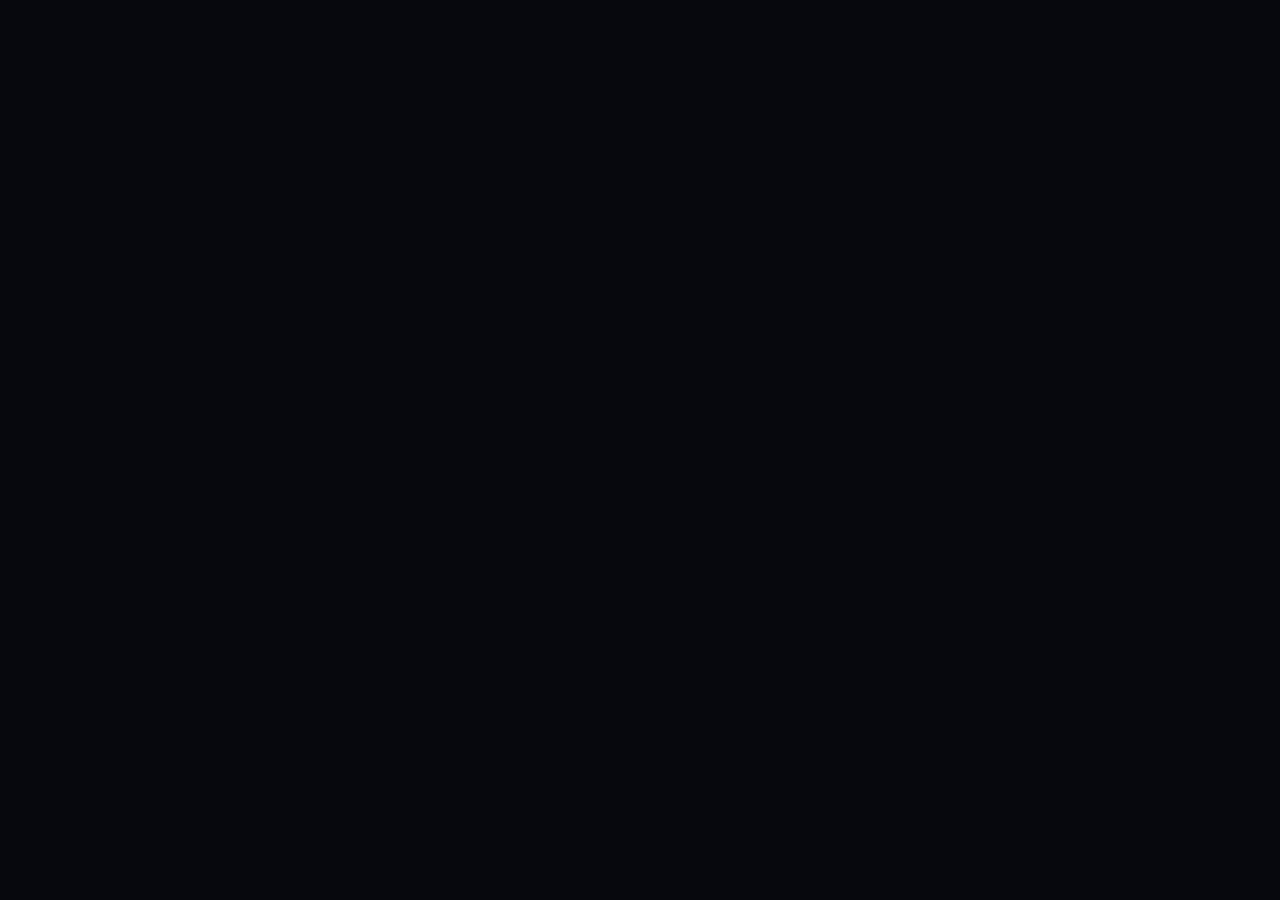
==== index.html @ 01324fb6 "Add a push server so the timer can reach you with the app closed Forgetting the timer running is the" ====
<!DOCTYPE html>
<html lang="ar" dir="rtl">
<head>
<meta charset="utf-8">
<meta name="viewport" content="width=device-width, initial-scale=1, viewport-fit=cover">
<title>مكتبتي الجيمرية</title>
<link rel="manifest" href="manifest.json">
<link rel="icon" href="icon.svg" type="image/svg+xml">
<link rel="apple-touch-icon" href="icon.svg">
<meta name="theme-color" content="#0b0d17">
<meta name="apple-mobile-web-app-capable" content="yes">
<meta name="apple-mobile-web-app-status-bar-style" content="black-translucent">
<meta name="apple-mobile-web-app-title" content="مكتبتي">
<script src="https://cdnjs.cloudflare.com/ajax/libs/react/18.3.1/umd/react.production.min.js"></script>
<script src="https://cdnjs.cloudflare.com/ajax/libs/react-dom/18.3.1/umd/react-dom.production.min.js"></script>
<script src="games_db.js"></script>
<style>html,body,#root{height:100%;margin:0;background:#07080e;}::-webkit-scrollbar{width:10px;height:10px}::-webkit-scrollbar-track{background:#0a0c14}::-webkit-scrollbar-thumb{background:#2a2f47;border-radius:9px;border:2px solid #0a0c14}::-webkit-scrollbar-thumb:hover{background:#3d4463}
    .card-sel-mode { cursor: pointer; transition: 0.2s; }
    .card-sel-mode:not(.card-selected) { opacity: 0.6; transform: scale(0.96); }
    .card-selected { border: 2px solid #4ade80 !important; transform: scale(1.02); z-index: 10; box-shadow: 0 4px 15px rgba(74, 222, 128, 0.4); }
    .sel-check { position: absolute; top: 10px; right: 10px; font-size: 24px; z-index: 20; background: rgba(0,0,0,0.5); border-radius: 50%; width: 30px; height: 30px; display: flex; align-items: center; justify-content: center; backdrop-filter: blur(4px); }
    .bulk-bar { position: fixed; bottom: 80px; left: 50%; transform: translateX(-50%); background: var(--bg); border: 1px solid var(--bd); padding: 10px 20px; border-radius: 20px; z-index: 1000; display: flex; gap: 15px; align-items: center; box-shadow: 0 10px 30px rgba(0,0,0,0.8); }
</style>

</head>
<body>
<div id="root"></div>
<script>
const {
  useState,
  useEffect,
  useMemo,
  useRef,
  useCallback
} = React;
/* تخزين دائم عبر window.storage (تزامن سحابي عبر الأجهزة من نفس الحساب)
   مع احتياطي IndexedDB ثم الذاكرة إن تعذّر (مثل وضع التصفّح الخاص). */
const STORE = typeof window !== "undefined" && window.storage ? window.storage : function () {
  const __mem = {};
  const hasIDB = typeof indexedDB !== "undefined";
  const DB = "gamelib_db",
    ST = "kv";
  let dbp = null;
  function open() {
    if (!hasIDB) return Promise.reject(new Error("no-idb"));
    if (dbp) return dbp;
    dbp = new Promise((res, rej) => {
      const r = indexedDB.open(DB, 1);
      r.onupgradeneeded = () => r.result.createObjectStore(ST);
      r.onsuccess = () => res(r.result);
      r.onerror = () => rej(r.error);
    });
    return dbp;
  }
  function tx(mode, run) {
    return open().then(db => new Promise((res, rej) => {
      const t = db.transaction(ST, mode);
      const req = run(t.objectStore(ST));
      t.oncomplete = () => res(req ? req.result : undefined);
      t.onerror = () => rej(t.error);
      t.onabort = () => rej(t.error);
    }));
  }
  return {
    async get(k) {
      try {
        const v = await tx("readonly", s => s.get(k));
        return v === undefined ? null : {
          key: k,
          value: v
        };
      } catch {
        return k in __mem ? {
          key: k,
          value: __mem[k]
        } : null;
      }
    },
    async set(k, v) {
      try {
        await tx("readwrite", s => s.put(v, k));
      } catch {
        __mem[k] = v;
      }
      return {
        key: k,
        value: v
      };
    },
    async delete(k) {
      try {
        await tx("readwrite", s => s.delete(k));
      } catch {
        delete __mem[k];
      }
      return {
        key: k,
        deleted: true
      };
    },
    async keys() {
      try {
        return await tx("readonly", s => s.getAllKeys());
      } catch {
        return Object.keys(__mem);
      }
    }
  };
}();

/* ============================================================
   مكتبتي الجيمرية —  Game Library  (v2)
   + نظام إنجازات لا نهائي وتحفيزي
   + نسخ احتياطي / استعادة كامل وموثوق (ألعاب + بيانات + إنجازات + صور)
   ============================================================ */

/* ---------- المنصات: تاريخ الكونسول كامل ---------- */
const FAMILIES = {
  nintendo: {
    label: "نينتندو",
    color: "#e60012",
    glow: "rgba(230,0,18,.45)"
  },
  sony: {
    label: "سوني",
    color: "#3b82f6",
    glow: "rgba(59,130,246,.45)"
  },
  xbox: {
    label: "إكسبوكس",
    color: "#16a34a",
    glow: "rgba(22,163,74,.45)"
  },
  sega: {
    label: "سيجا",
    color: "#0ea5e9",
    glow: "rgba(14,165,233,.45)"
  },
  atari: {
    label: "أتاري",
    color: "#ea580c",
    glow: "rgba(234,88,12,.45)"
  },
  pc: {
    label: "حاسب",
    color: "#a78bfa",
    glow: "rgba(167,139,250,.45)"
  },
  other: {
    label: "أخرى",
    color: "#94a3b8",
    glow: "rgba(148,163,184,.4)"
  }
};
const PLATFORMS = [{
  v: "Nintendo Switch 2",
  f: "nintendo",
  era: 9
}, {
  v: "Nintendo Switch",
  f: "nintendo",
  era: 8
}, {
  v: "Wii U",
  f: "nintendo",
  era: 8
}, {
  v: "Wii",
  f: "nintendo",
  era: 7
}, {
  v: "Nintendo GameCube",
  f: "nintendo",
  era: 6
}, {
  v: "Nintendo 64",
  f: "nintendo",
  era: 5
}, {
  v: "SNES",
  f: "nintendo",
  era: 4
}, {
  v: "NES",
  f: "nintendo",
  era: 3
}, {
  v: "Nintendo 3DS",
  f: "nintendo",
  era: 8
}, {
  v: "Nintendo DS",
  f: "nintendo",
  era: 7
}, {
  v: "Game Boy Advance",
  f: "nintendo",
  era: 6
}, {
  v: "Game Boy / Color",
  f: "nintendo",
  era: 4
}, {
  v: "PlayStation 5",
  f: "sony",
  era: 9
}, {
  v: "PlayStation 4",
  f: "sony",
  era: 8
}, {
  v: "PlayStation 3",
  f: "sony",
  era: 7
}, {
  v: "PlayStation 2",
  f: "sony",
  era: 6
}, {
  v: "PlayStation",
  f: "sony",
  era: 5
}, {
  v: "PS Vita",
  f: "sony",
  era: 8
}, {
  v: "PSP",
  f: "sony",
  era: 7
}, {
  v: "Xbox Series X|S",
  f: "xbox",
  era: 9
}, {
  v: "Xbox One",
  f: "xbox",
  era: 8
}, {
  v: "Xbox 360",
  f: "xbox",
  era: 7
}, {
  v: "Xbox (الأصلي)",
  f: "xbox",
  era: 6
}, {
  v: "Sega Dreamcast",
  f: "sega",
  era: 6
}, {
  v: "Sega Saturn",
  f: "sega",
  era: 5
}, {
  v: "Sega Genesis",
  f: "sega",
  era: 4
}, {
  v: "Sega Master System",
  f: "sega",
  era: 3
}, {
  v: "Sega Game Gear",
  f: "sega",
  era: 4
}, {
  v: "Atari 2600",
  f: "atari",
  era: 2
}, {
  v: "PC — Steam",
  f: "pc",
  era: 9
}, {
  v: "PC — GOG",
  f: "pc",
  era: 9
}, {
  v: "PC — Epic",
  f: "pc",
  era: 9
}, {
  v: "PC — Xbox / Game Pass",
  f: "pc",
  era: 9
}, {
  v: "PC — أخرى",
  f: "pc",
  era: 9
}, {
  v: "Arcade",
  f: "other",
  era: 1
}, {
  v: "Neo Geo",
  f: "other",
  era: 4
}, {
  v: "TurboGrafx-16",
  f: "other",
  era: 4
}, {
  v: "3DO",
  f: "other",
  era: 5
}, {
  v: "أخرى",
  f: "other",
  era: 0
}];
const PLAT_MAP = Object.fromEntries(PLATFORMS.map(p => [p.v, p]));
const familyOf = plat => PLAT_MAP[plat] ? PLAT_MAP[plat].f : "other";
const colorOf = plat => FAMILIES[familyOf(plat)].color;
const glowOf = plat => FAMILIES[familyOf(plat)].glow;
const uniq = arr => Array.from(new Set(arr.filter(x => x !== "" && x != null)));

/* ---------- قاعدة الألعاب المحلية (games_db.js) — للبحث الفوري عند الإضافة ----------
   كل سجل: [name, platform, year, genre, developer, criticScore] */
const eraOf = plat => PLAT_MAP[plat] ? PLAT_MAP[plat].era : 0;
const isRetroPlatform = plat => { const e = eraOf(plat); return e >= 1 && e <= 7; };
const GAMES_DB_BY_PLATFORM = (() => {
  const m = new Map();
  const db = (typeof GAMES_DB !== "undefined" && Array.isArray(GAMES_DB)) ? GAMES_DB : [];
  for (const r of db) {
    const plat = r[1];
    if (!m.has(plat)) m.set(plat, []);
    m.get(plat).push(r);
  }
  return m;
})();
function searchLocalGames(platform, query, limit) {
  const list = GAMES_DB_BY_PLATFORM.get(platform);
  if (!list || !list.length) return [];
  const q = String(query || "").trim().toLowerCase();
  if (!q) return [];
  const starts = [], has = [];
  for (const r of list) {
    const n = r[0].toLowerCase();
    if (n.startsWith(q)) starts.push(r);
    else if (n.includes(q)) has.push(r);
    if (starts.length >= (limit || 30)) break;
  }
  return starts.concat(has).slice(0, limit || 30);
}

/* ---------- الحالات والأنواع ---------- */
const STATUSES = {
  completed: {
    label: "مكتملة",
    icon: "🏆",
    color: "#f5b942"
  },
  playing: {
    label: "جاري اللعب",
    icon: "🎮",
    color: "#22d3ee"
  },
  library: {
    label: "في المكتبة",
    icon: "📚",
    color: "#a78bfa"
  },
  shelved: {
    label: "مركونة",
    icon: "🧊",
    color: "#94a3b8"
  },
  backlog: {
    label: "متأخرة",
    icon: "⏳",
    color: "#fb7185"
  }
};
const STATUS_ORDER = ["completed", "playing", "library", "shelved", "backlog"];
const SOURCES = ["Steam", "GOG", "Epic", "Xbox / Game Pass", "PSN", "Nintendo eShop", "أخرى"];

const makeId = () => Date.now().toString(36) + Math.random().toString(36).slice(2, 8);
const GENRES = ["Action", "Action-Adventure", "Action RPG", "Adventure", "Arcade", "Battle Royale", "Beat 'em up", "Card Game", "Fighting", "FPS", "Hack and Slash", "Horror", "Survival Horror", "JRPG", "RPG", "Tactical RPG", "MMORPG", "Metroidvania", "Souls-like", "Open World", "Party", "Platformer", "Point & Click", "Puzzle", "Racing", "Kart Racing", "Rhythm/Music", "Roguelike", "Sandbox", "Shooter", "TPS", "Simulation", "Sports", "Stealth", "Strategy", "RTS", "Turn-Based Strategy", "Survival", "Tower Defense", "Visual Novel", "Other"];
/* ترحيل التصنيفات القديمة (العربية) إلى الإنجليزية — يعمل تلقائياً عند التحميل والاستيراد */
const GENRE_MIGRATE = { "بلاتفورمر":"Platformer", "منصات":"Platformer", "أكشن":"Action", "أكشن-مغامرات":"Action-Adventure", "مغامرات":"Adventure", "تصويب FPS/TPS":"Shooter", "قتال":"Fighting", "سباقات":"Racing", "سباق":"Racing", "رياضة":"Sports", "استراتيجية":"Strategy", "محاكاة":"Simulation", "ألغاز":"Puzzle", "رعب":"Horror", "ميتروديفانيا":"Metroidvania", "سولز":"Souls-like", "عالم مفتوح":"Open World", "تخفّي":"Stealth", "تخفي":"Stealth", "روج لايك":"Roguelike", "موسيقية":"Rhythm/Music", "عائلية/حفلات":"Party", "أخرى":"Other" };
/* ---------- تنظيف الحقول اليتيمة عند تغيير الجهاز ----------
   خانة Game Pass تظهر لأجهزة إكسبوكس فقط، وخانة NSO لنينتندو فقط.
   لو غيّر المستخدم الجهاز اختفت الخانة وبقيت القيمة → شارة شبح.        */
function sanitizePlatform(g) {
  const fam = familyOf(g.platform);
  const out = { ...g };
  if (fam !== "xbox" && out.subscription === "gamepass") out.subscription = "";
  if (fam !== "nintendo" && !NSO_SYSTEMS[out.nsoSystem]) { out.nso = false; out.nsoSystem = ""; }
  return out;
}
/* ---------- غلاف المجموعة ----------
   المجموعة (BioShock: The Collection, MGS Master Collection) منتَج لا لعبة:
   لا تُعدّ في عدد الألعاب، ولا تمنح نقاط اقتناء، ولا تدخل الرتب والملاحم.
   أما «لعبة تحوي لعبة» (Sonic × Shadow Generations) فهي لعبة حقيقية.     */
const isShell = g => !!(g && g.shell);
const realGames = list => (list || []).filter(g => !g.shell);
/* ---------- محور الملكية ----------
   سؤال «هل أملكها؟» جوابه دالة تامّة من `type`: ملموس أو مشتراة من المتجر
   ⇒ مملوكة، ومحمّلة أو باشتراك ⇒ لا. لذلك لا يُخزَّن حقل ملكية منفصل — حقلان
   يجيبان عن سؤال واحد ينحرفان حتمًا (القاعدة الذهبية ٧). الواجهة تسأل عن
   الملكية أولًا ثم تعرض تفصيلها، والمُخزَّن يبقى `type` وحده.
   ⚠️ محور مستقل تمامًا عن التشغيل: 42 لعبة في المكتبة على جهاز أصلي ونسخة
   غير مملوكة، فلا يُشتقّ أحدهما من الآخر أبدًا. */
const OWNED_TYPES = ["physical", "digital"];
const isOwned = g => !!g && OWNED_TYPES.indexOf(g.type) >= 0;
/* ⚠️ `hardware` و`emuDevice` و`displayType` **بيانات موروثة لا تُقرأ في التطبيق**.
   كانت 18 مقارنة حرفية منتشرة عليها، فمرّت مرحلةً بثلاثة موصِّلات ثم زالت كلها
   حين صارت كل الأسئلة تُوجَّه إلى الجلسات. القارئ الوحيد الباقي هو `legacySetup`
   داخل الترحيل، وهو ما يوسم به الجلسات القديمة. الحقول تبقى في البيانات عمدًا:
   حذفها من الملفات قرار منفصل لا يُتَّخذ قبل إصدار كامل بلا مفاجآت (خطآ ٣ و١٠). */
/* ---------- استعلام التشغيل: «أين لعبتُها فعلًا؟» ----------
   جوابه الجلسات والتختيمات لا الحقل المُعلَن. لعبة لم تُلعب بعد لا تُجيب —
   وهذا هو الصحيح: لم يعد يُسأل عن طريقة التشغيل عند الإضافة، فلا نيّة
   تُسجَّل قبل اللعب. واللعبة قد تكون على الطريقتين معًا، وهذا هو المقصود. */
function playedOn(g) {
  const out = [];
  const add = hw => { if (isHw(hw) && out.indexOf(hw) < 0) out.push(hw); };
  for (const sx of ((g && g.sessions) || [])) if (isSitting(sx)) add(sx.hw);
  for (const r of ((g && g.playthroughs) || [])) if (r) add(r.hw);
  for (const key of ["parts", "goals"])
    for (const pt of ((g && g[key]) || [])) for (const r of ((pt && pt.runs) || [])) if (r) add(r.hw);
  return out;
}
const playedOnHw = (g, hw) => playedOn(g).indexOf(hw) >= 0;
const hoursOn = (g, hw) => ((g && g.sessions) || []).reduce((t, sx) =>
  t + (isSitting(sx) && sx.hw === hw ? Math.max(0, Number(sx.ms) || 0) : 0), 0) / 3600000;
const playedDisp = (g, disp) => ((g && g.sessions) || []).some(sx => isSitting(sx) && sx.disp === disp);
function migrateGenre(v) {
  if (!v) return "";
  return String(v).split(/[،,]/).map(s => s.trim()).filter(Boolean).map(s => GENRE_MIGRATE[s] || s).join(", ");
}
const GOAT = ["the legend of zelda ocarina of time", "breath of the wild", "tears of the kingdom", "super mario 64", "super mario bros 3", "super mario world", "super mario odyssey", "final fantasy vii", "final fantasy vi", "chrono trigger", "metal gear solid", "snake eater", "resident evil 4", "grand theft auto v", "red dead redemption 2", "the witcher 3", "dark souls", "elden ring", "bloodborne", "god of war", "the last of us", "portal 2", "half-life 2", "doom", "tetris", "minecraft", "skyrim", "mass effect 2", "bioshock", "hollow knight", "celeste", "super metroid", "symphony of the night", "sonic the hedgehog 2", "street fighter ii", "halo", "shadow of the colossus", "persona 5", "hades", "silent hill 2"];
const isGoat = n => { const x = String(n || "").toLowerCase(); return GOAT.some(g => x.includes(g) || g.includes(x)); };
const RUN_DIFFS = { none: "بدون تحديد", easy: "سهل 🟢", normal: "عادي 🔵", hard: "صعب 🔴" };
const fmtHoursEn = h => { const m = Math.round((Number(h) || 0) * 60); if (m <= 0) return "0m"; const H = Math.floor(m / 60), M = m % 60; return (H ? H + "h" : "") + (H && M ? " " : "") + (M ? M + "m" : ""); };
const nowISO = () => new Date().toISOString();
const r1 = x => Math.round((Number(x) || 0) * 10) / 10;
/* اليوم المحلي (يصلح خطأ UTC: الجلسات بعد 9 مساءً كانت تُحسب على اليوم التالي) */
const relDay = t => { const a=localDay(new Date()), b=localDay(t);
  if(a===b) return "اليوم"; const y=new Date(); y.setDate(y.getDate()-1);
  if(localDay(y)===b) return "أمس";
  const d=Math.round((new Date(a)-new Date(b))/86400000);
  return d<7 ? "قبل "+d+" أيام" : d<30 ? "قبل "+Math.floor(d/7)+" أسابيع" : b; };
const localDay = t => { const d = t instanceof Date ? t : new Date(t); return d.getFullYear() + "-" + String(d.getMonth() + 1).padStart(2, "0") + "-" + String(d.getDate()).padStart(2, "0"); };
/* الشهر المحلي لأي قيمة تاريخ. المخزَّن نوعان: نصّ يوم "YYYY-MM-DD" (dateAdded،
   تاريخ التختيمة) وطابع ISO بتوقيت UTC (at الجلسة). أخذ slice(0,7) من الاثنين
   يحسب جلسةَ الساعة 1 ليلًا من أول الشهر للشهر السابق في المناطق الموجبة
   (الرياض +3)، فتختفي من تحدي الشهر بلا سبب ظاهر. */
const localMonth = v => { const t = String(v || ""); if (!t) return ""; return (t.length === 10 && t[4] === "-") ? t.slice(0, 7) : localDay(t).slice(0, 7); };
/* مقارنة وتيرة التختيمة بمعدل HowLongToBeat المخزَّن */
function paceOf(g, hrs) {
  const ttb = Number(g && g.ttbMain) || Number(g && g.ttbFull) || 0; hrs = Number(hrs) || 0;
  if (!(ttb > 0) || !(hrs > 0)) return null;
  const r = hrs / ttb;
  if (r <= 0.85) return { icon: "⚡", txt: "أسرع من المعدل العالمي بـ " + Math.round((1 - r) * 100) + "٪", color: "#4ade80" };
  if (r <= 1.15) return { icon: "🎯", txt: "قريب من المعدل العالمي", color: "#22d3ee" };
  return { icon: "🐢", txt: "تختيمة متأنية (+" + Math.round((r - 1) * 100) + "٪ عن المعدل)", color: "#a78bfa" };
}
/* تشريح التختيمة: الجلسات الحقيقية بين التختيمة السابقة وهذه */
function runAnatomy(g, run, prevDate) {
  const end = Date.parse(String(run.date).slice(0, 10) + "T23:59:59") || 0;
  const st = prevDate ? (Date.parse(String(prevDate).slice(0, 10) + "T23:59:59") || 0) : 0;
  if (!end) return null;
  const ss = (g.sessions || []).filter(s => { if (!s || s.src === "backfill") return false; const t = Date.parse(s.at) || 0; return t > st && t <= end; });
  if (ss.length < 2) return null;
  const days = new Set(ss.map(s => localDay(s.at))).size;
  const longest = Math.max(...ss.map(s => Number(s.ms) || 0)) / 3600000;
  return { n: ss.length, days, longest };
}
const fmtHours = h => {
  const mTot = Math.round((Number(h) || 0) * 60);
  if (mTot <= 0) return "0د";
  const H = Math.floor(mTot / 60),
    M = mTot % 60;
  return (H ? H + "س" : "") + (H && M ? " " : "") + (M ? M + "د" : "");
};
const FAM_ICON = {
  nintendo: "🎴",
  sony: "🎮",
  xbox: "🟢",
  pc: "🖥️",
  sega: "🌀",
  atari: "🕹️",
  other: "📦"
};
const fmtHMS = ms => {
  const s = Math.max(0, Math.floor(ms / 1000));
  const h = Math.floor(s / 3600),
    m = Math.floor(s % 3600 / 60),
    x = s % 60;
  const p = n => String(n).padStart(2, "0");
  return p(h) + ":" + p(m) + ":" + p(x);
};
/* ============================================================
   وسم Nintendo Switch Online — لتعليم لعبة يدويًا كمُلعوبة عبر الخدمة
   وتوضيح النظام الأصلي الذي صدرت عليه.
   ============================================================ */
const NSO_SYSTEMS = {
  nes: {
    label: "NES",
    icon: "🟥"
  },
  snes: {
    label: "SNES",
    icon: "🟪"
  },
  n64: {
    label: "Nintendo 64",
    icon: "🟦"
  },
  gb: {
    label: "Game Boy",
    icon: "🟩"
  },
  gba: {
    label: "Game Boy Advance",
    icon: "🟨"
  },
  genesis: {
    label: "Sega Genesis",
    icon: "🟧"
  },
  gamecube: {
    label: "Nintendo GameCube",
    icon: "🟣"
  }
};
const NSO_PLATFORM = { nes: "NES", snes: "SNES", n64: "Nintendo 64", gb: "Game Boy / Color", gba: "Game Boy Advance", genesis: "Sega Genesis", gamecube: "Nintendo GameCube" };


/* ============================================================
   نظام الإنجازات اللا نهائي
   ============================================================ */
function buildLadder() {
  const mult = [1, 1.5, 2, 3, 5, 7.5];
  const set = new Set();
  for (let p = 0; p < 8; p++) for (const m of mult) set.add(Math.round(m * Math.pow(10, p)));
  return Array.from(set).sort((a, b) => a - b);
}
const LADDER = buildLadder();
function targetAt(startVal, k) {
  let i = LADDER.findIndex(x => x >= startVal);
  if (i < 0) i = 0;
  const idx = i + k;
  if (idx < LADDER.length) return LADDER[idx];
  const last = LADDER[LADDER.length - 1];
  return last * Math.pow(10, idx - (LADDER.length - 1));
}
function tierColor(k) {
  const c = ["#cd7f32", "#cd7f32", "#cbd5e1", "#cbd5e1", "#f5b942", "#f5b942", "#67e8f9", "#67e8f9", "#a78bfa", "#a78bfa", "#f472b6"];
  return c[Math.min(k, c.length - 1)];
}
function medalName(k) {
  const names = ["برونزي", "فضّي", "ذهبي", "بلاتيني", "ماسي", "أسطوري"];
  return names[Math.min(Math.floor(k / 2), names.length - 1)];
}
/* ⚠️ ساعاتك رقمٌ واحد لا رقمان. كان `sumHours` يجمع حقل `hours` الخام — وهو
   يضمّ الوقت التعويضي (backfill) الذي تستثنيه XP والمِران والرتب وكل إحصاء.
   فكان كرت «ساعة لعب» يقول 138 بينما كل ما يُبنى عليه يحسب 122: ستّ عشرة
   ساعة معروضة لا وجود لها في أي حساب. هذا خطأ ١٤ بعينه (مقياسان لنفس الشيء)،
   وقد وقع ثلاث مرّات في هذا المشروع. المصدر الآن `realPlayHours` وحده. */
const totalRealHours = list => (list || []).reduce((t, g) => t + Math.max(0, realPlayHours(g)), 0);
const TRACKS = [{
  id: "collect",
  icon: "📦",
  title: "الجامع",
  unit: "لعبة",
  start: 5,
  blurb: "حجم مكتبتك",
  metric: g => g.length
}, {
  id: "finish",
  icon: "🏆",
  title: "الفاتح",
  unit: "مكتملة",
  start: 1,
  blurb: "ألعاب أنهيتها",
  metric: g => g.filter(x => x.status === "completed").length
}, {
  id: "arcade_runs",
  icon: "🕹️",
  title: "صياد النقاط",
  unit: "تختيمة",
  start: 3,
  blurb: "تختيمات أركيد تلقائية (كل 3 ساعات لعب)",
  metric: g => g.filter(x => x.arcadeMode).reduce((n, x) => n + (x.playthroughs || []).length, 0)
}, {
  id: "crt",
  icon: "📺",
  title: "عاشق الكلاسيكية",
  unit: "لعبة",
  start: 1,
  blurb: "لعبتها على CRT",
  metric: g => g.filter(x => playedDisp(x, "crt")).length
}, {
  id: "hours",
  icon: "⏱️",
  title: "سيد الوقت",
  unit: "ساعة",
  start: 10,
  blurb: "إجمالي ساعات اللعب",
  metric: g => Math.round(totalRealHours(g))
}, {
  id: "rate",
  icon: "⭐",
  title: "الناقد",
  unit: "تقييم",
  start: 5,
  blurb: "ألعاب قيّمتها",
  metric: g => g.filter(x => Number(x.rating) > 0).length
}, {
  id: "five",
  icon: "💯",
  title: "صائد التُحف",
  unit: "تحفة",
  start: 1,
  blurb: "ألعاب بخمس نجوم",
  metric: g => g.filter(x => Number(x.rating) >= 5).length
}, {
  id: "retro",
  icon: "👾",
  title: "أمين المتحف",
  unit: "كلاسيكية",
  start: 3,
  blurb: "ألعاب ما قبل 2005",
  metric: g => g.filter(x => x.year && Number(x.year) < 2005).length
}, {
  id: "emu",
  icon: "🧪",
  title: "ساحر المحاكاة",
  unit: "محاكاة",
  start: 3,
  blurb: "ألعاب على محاكي",
  metric: g => g.filter(x => playedOnHw(x, "emulator")).length
}, {
  id: "modern",
  icon: "🚀",
  title: "فارس المعاصرة",
  unit: "حديثة",
  start: 3,
  blurb: "ألعاب 2023 فأحدث",
  metric: g => g.filter(x => x.year && Number(x.year) >= 2023).length
}, {
  id: "nso",
  icon: "🔴",
  title: "عضو النخبة",
  unit: "لعبة",
  start: 1,
  blurb: "لعبتها عبر Nintendo Switch Online",
  metric: g => g.filter(x => x.nso).length
}, {
  id: "devoted",
  icon: "🔥",
  title: "المتفاني",
  unit: "ملحمة",
  start: 1,
  blurb: "ألعاب تجاوزت 50 ساعة",
  metric: g => g.filter(x => Number(x.hours) >= 50).length
}];

/* ---------- مطابقة النوع (Genre) لاستخدامها في مسارات/أوسمة مفرّقة ---------- */
const GENRE_RX = {
  platformer: /platform|منصات/i,
  action: /action|أكشن|hack and slash|beat/i,
  rpg: /rpg|تقمص/i,
  racing: /racing|سباق/i,
  fighting: /fighting|قتال/i,
  horror: /horror|رعب/i,
  shooter: /shooter|fps|tps|تصويب|إطلاق/i,
  adventure: /adventure|مغامر/i,
  sports: /sport|رياضة/i,
  puzzle: /puzzle|لغز|ألغاز/i,
  strategy: /strategy|استراتيج/i,
  simulation: /simulation|محاكاة/i,
  party: /party|حفل/i,
  stealth: /stealth|تسلل/i
};
const GENRE_LABELS = {
  platformer: "منصات",
  action: "أكشن",
  rpg: "تقمص أدوار (RPG)",
  racing: "سباق",
  fighting: "قتال",
  horror: "رعب",
  shooter: "إطلاق نار",
  adventure: "مغامرات",
  sports: "رياضة",
  puzzle: "ألغاز",
  strategy: "استراتيجية",
  simulation: "محاكاة",
  party: "حفلات",
  stealth: "تسلل"
};
const hasGenre = (x, key) => GENRE_RX[key].test(x.genre || "");
const completedGenre = (g, key) => g.filter(x => x.status === "completed" && hasGenre(x, key)).length;
TRACKS.push({
  id: "genre_platformer",
  icon: "🦘",
  title: "فاتح المنصات",
  unit: "لعبة",
  start: 1,
  blurb: "ألعاب منصات (Platformer) أكملتها",
  metric: g => completedGenre(g, "platformer")
}, {
  id: "genre_action",
  icon: "💥",
  title: "أسطورة الأكشن",
  unit: "لعبة",
  start: 1,
  blurb: "ألعاب أكشن أكملتها",
  metric: g => completedGenre(g, "action")
}, {
  id: "genre_rpg",
  icon: "🗡️",
  title: "بطل الـRPG",
  unit: "لعبة",
  start: 1,
  blurb: "ألعاب تقمص أدوار أكملتها",
  metric: g => completedGenre(g, "rpg")
}, {
  id: "genre_racing",
  icon: "🏎️",
  title: "سائق السباقات",
  unit: "لعبة",
  start: 1,
  blurb: "ألعاب سباق أكملتها",
  metric: g => completedGenre(g, "racing")
}, {
  id: "genre_fighting",
  icon: "🥊",
  title: "محارب القتال",
  unit: "لعبة",
  start: 1,
  blurb: "ألعاب قتال أكملتها",
  metric: g => completedGenre(g, "fighting")
}, {
  id: "genre_horror",
  icon: "🔪",
  title: "صائد الرعب",
  unit: "لعبة",
  start: 1,
  blurb: "ألعاب رعب أكملتها",
  metric: g => completedGenre(g, "horror")
}, {
  id: "genre_shooter",
  icon: "🎯",
  title: "القنّاص",
  unit: "لعبة",
  start: 1,
  blurb: "ألعاب إطلاق نار أكملتها",
  metric: g => completedGenre(g, "shooter")
}, {
  id: "ra_earned",
  icon: "🏅",
  title: "صيّاد الإنجازات",
  unit: "إنجاز",
  start: 10,
  blurb: "إنجازات RetroAchievements حصلت عليها",
  metric: g => g.filter(raShows).reduce((n, x) => n + raEarnedCount(x), 0)
}, {
  id: "ra_points",
  icon: "⭐",
  title: "جامع النقاط",
  unit: "نقطة",
  start: 50,
  blurb: "نقاط إنجازات RA (التكرار يُحتسب بنصف قيمته)",
  metric: g => g.filter(raShows).reduce((n, x) => n + raGamePoints(x), 0)
}, {
  id: "ra_master",
  icon: "💎",
  title: "المُتقِن",
  unit: "لعبة",
  start: 1,
  blurb: "ألعاب أكملت كل إنجازاتها",
  metric: g => g.filter(x => raShows(x) && raIsMastered(x)).length
}, {
  id: "ra_repeat",
  icon: "🔁",
  title: "مُعيد الكرّة",
  unit: "إعادة",
  start: 3,
  blurb: "إنجازات كسبتها أكثر من مرة",
  metric: g => g.filter(raShows).reduce((n, x) => n + raRepeats(x), 0)
}, {
  id: "streak",
  icon: "🔥",
  title: "سلسلة الأيام",
  unit: "يوم متتالي",
  start: 3,
  blurb: "أطول سلسلة أيام لعب متتالية",
  metric: g => streakOf(g)
});
const BADGES = [{
  id: "ra_first",
  icon: "🏅",
  title: "أول إنجاز",
  desc: "حصلت على أول إنجاز في RetroAchievements",
  hidden: true,
  check: g => g.some(x => raShows(x) && raEarnedCount(x) > 0)
}, {
  id: "ra_master_first",
  icon: "💎",
  title: "إتقان كامل",
  desc: "أكملت كل إنجازات لعبة واحدة",
  hidden: true,
  check: g => g.some(x => raShows(x) && raIsMastered(x))
}, {
  id: "ra_master_twice",
  icon: "♻️",
  title: "أتقنها مرتين",
  desc: "أتقنت نفس اللعبة كاملةً مرتين أو أكثر",
  hidden: true,
  check: g => g.some(x => raShows(x) && raMasteries(x) >= 2)
}, {
  id: "ra_thrice",
  icon: "🔁",
  title: "ثلاث مرات",
  desc: "كسبت نفس الإنجاز 3 مرات",
  hidden: true,
  check: g => g.some(x => raShows(x) && raAchList(x).some(a => a.earned && raAchTimes(x, a.id) >= 3))
}, {
  id: "ra_hundred",
  icon: "💯",
  title: "مئة إنجاز",
  desc: "100 إنجاز RetroAchievements فأكثر (إجمالي ألعابك)",
  hidden: true,
  check: g => g.filter(raShows).reduce((n, x) => n + raEarnedCount(x), 0) >= 100
}, {
  id: "ra_hardcore",
  icon: "🔥",
  title: "إتقان Hardcore",
  desc: "أتقنت لعبة كاملةً في وضع Hardcore",
  hidden: true,
  check: g => g.some(x => raShows(x) && raTotalCount(x) > 0 && Number(x.ra.numAwardedHardcore || 0) >= raTotalCount(x))
}, {
  id: "sameday",
  icon: "⚡",
  title: "برق المكتبة",
  desc: "ختمت لعبة في نفس يوم إضافتها",
  hidden: true,
  check: g => g.some(x => (x.playthroughs || []).some(p => p.date && x.dateAdded && String(p.date).slice(0, 10) === String(x.dateAdded).slice(0, 10)))
}, {
  id: "arcade_first",
  icon: "🕹️",
  title: "أول عملة",
  desc: "أول تختيمة أركيد تلقائية (3 ساعات لعب)",
  hidden: true,
  check: g => g.some(x => x.arcadeMode && (x.playthroughs || []).length > 0)
}, {
  id: "arcade_millionaire",
  icon: "🎯",
  title: "مليونير النقاط",
  desc: "وصلت لنتيجة مليون فأكثر في لعبة أركيد",
  hidden: true,
  check: g => g.some(x => x.arcadeMode && [...(x.playthroughs || []), ...(x.scoreAttempts || [])].some(p => (Number(p.score) || 0) >= 1000000))
}, {
  id: "arcade_addict",
  icon: "🔥",
  title: "إدمان الصالة",
  desc: "10 تختيمات أركيد فأكثر (إجمالي كل ألعابك)",
  hidden: true,
  check: g => g.filter(x => x.arcadeMode).reduce((n, x) => n + (x.playthroughs || []).length, 0) >= 10
}, {
  id: "arcade_variety",
  icon: "🃏",
  title: "جوّال الصالات",
  desc: "ختمت 3 ألعاب أركيد مختلفة فأكثر",
  hidden: true,
  check: g => g.filter(x => x.arcadeMode && (x.playthroughs || []).length > 0).length >= 3
}, {
  id: "crt_finisher",
  icon: "📻",
  title: "سيد الكاثود",
  desc: "ختمت لعبة على شاشة CRT",
  hidden: true,
  check: g => g.some(x => playedDisp(x, "crt") && runsCountOf(x) > 0)
}, {
  id: "both_ways",
  icon: "🔀",
  title: "بالطريقتين",
  desc: "لعبت لعبة واحدة على الجهاز الأصلي وعلى المحاكي",
  hidden: true,
  check: g => g.some(x => playedOn(x).length === 2)
}, {
  id: "cloud_surfer",
  icon: "☁️",
  title: "مُحلق في السحاب",
  desc: "لعبت عبر خدمة اشتراك",
  hidden: true,
  check: g => g.some(x => x.type === "subscription")
}, {
  id: "sd_hoarder",
  icon: "💾",
  title: "جامع الملفات",
  desc: "مكتبة 5 ألعاب محملة",
  hidden: true,
  check: g => g.filter(x => x.type === "downloaded").length >= 5
}, {
  id: "physical_collector",
  icon: "💿",
  title: "مقتني التحف",
  desc: "تمتلك 10 نسخ ملموسة",
  hidden: true,
  check: g => g.filter(x => x.type === "physical").length >= 10
}, {
  id: "triweek",
  icon: "🌪️",
  title: "إعصار التختيم",
  desc: "3 تختيمات خلال 7 أيام",
  hidden: true,
  check: g => { const ts = g.flatMap(x => [...(x.playthroughs || []), ...(x.parts || []).concat(x.goals || []).flatMap(pt => pt.runs || [])]).map(r => Date.parse(r.date) || 0).filter(Boolean).sort((a, b) => a - b); return ts.some((t, i) => ts[i + 2] && ts[i + 2] - t <= 7 * 86400000); }
}, {
  id: "day6h",
  icon: "🌋",
  title: "يوم البركان",
  desc: "6 ساعات لعب في يوم واحد",
  hidden: true,
  check: g => { const m = {}; for (const x of g) for (const s of (x.sessions || [])) if (s && s.src !== "backfill") { const k = localDay(s.at); m[k] = (m[k] || 0) + (Number(s.ms) || 0); } return Object.values(m).some(v => v >= 6 * 3600000); }
}, {
  id: "groupmaster",
  icon: "👑",
  title: "سيّد المجموعة",
  desc: "أكملت كل أجزاء مجموعة كاملة",
  check: g => groupsDone(g).length >= 1
}, {
  id: "mar3",
  icon: "🏃",
  title: "ماراثوني",
  desc: "جلسة واحدة تجاوزت 3 ساعات",
  check: g => g.some(x => (x.sessions||[]).some(s => isSitting(s) && s.ms >= 10800000))
}, {
  id: "mar5",
  icon: "🦾",
  title: "لا يُوقَف",
  desc: "جلسة واحدة تجاوزت 5 ساعات",
  check: g => g.some(x => (x.sessions||[]).some(s => isSitting(s) && s.ms >= 18000000))
}, {
  id: "owl",
  icon: "🦉",
  title: "بومة الليل",
  desc: "جلسة بدأت بعد منتصف الليل",
  check: g => g.some(x => (x.sessions||[]).some(s => s.src !== "backfill" && new Date(s.at).getHours() < 5))
}, {
  id: "dawn",
  icon: "🐦",
  title: "طائر الفجر",
  desc: "جلسة بدأت قبل 8 صباحًا",
  check: g => g.some(x => (x.sessions||[]).some(s => { const h = new Date(s.at).getHours(); return s.src !== "backfill" && h >= 5 && h < 8; }))
}, {
  id: "gentrav",
  icon: "🚂",
  title: "رحّالة الأجيال",
  desc: "اختم ألعابًا من 4 أجيال مختلفة",
  check: g => uniq(g.filter(x => runsCountOf(x) > 0).map(x => PLAT_MAP[x.platform] && PLAT_MAP[x.platform].era)).filter(Boolean).length >= 4
}, {
  id: "first",
  icon: "🥇",
  title: "أول انتصار",
  desc: "أكملت أول لعبة",
  check: g => g.some(x => x.status === "completed")
}, {
  id: "hybrid",
  icon: "💿",
  title: "هجين",
  desc: "تملك ديسك ورقمي معًا",
  check: g => g.some(x => x.type === "physical") && g.some(x => x.type === "digital")
}, {
  id: "eras",
  icon: "🧭",
  title: "عابر الأجيال",
  desc: "ألعاب من 4 أجيال",
  check: g => uniq(g.map(x => PLAT_MAP[x.platform] && PLAT_MAP[x.platform].era)).length >= 4
}, {
  id: "bigthree",
  icon: "🎮",
  title: "الثلاثي الكبير",
  desc: "نينتندو وسوني وإكسبوكس",
  check: g => {
    const f = new Set(g.map(x => familyOf(x.platform)));
    return f.has("nintendo") && f.has("sony") && f.has("xbox");
  }
}, {
  id: "genres",
  icon: "🎭",
  title: "متعدد الأذواق",
  desc: "6 تصنيفات مختلفة",
  check: g => uniq(g.flatMap(x => (x.genre || "").split(/[،,]/).map(s => s.trim()).filter(Boolean))).length >= 6
}, {
  id: "marathon",
  icon: "🌙",
  title: "ليلة بلا نوم",
  desc: "لعبة تجاوزت 100 ساعة",
  check: g => g.some(x => Number(x.hours) >= 100)
}, {
  id: "perfect",
  icon: "✨",
  title: "الكمال",
  desc: "أكملت لعبة وقيّمتها 5",
  check: g => g.some(x => x.status === "completed" && Number(x.rating) >= 5)
}, {
  id: "platforms",
  icon: "🌐",
  title: "جامع المنصات",
  desc: "ألعاب على 6 أجهزة",
  check: g => uniq(g.map(x => x.platform)).length >= 6
}, {
  id: "finisher10",
  icon: "🎯",
  title: "خبير الإنهاء",
  desc: "أكملت 10 ألعاب",
  check: g => g.filter(x => x.status === "completed").length >= 10
}, {
  id: "finisher25",
  icon: "🏅",
  title: "مُنهٍ محترف",
  desc: "أكملت 25 لعبة",
  check: g => g.filter(x => x.status === "completed").length >= 25
}, {
  id: "lib50",
  icon: "🗃️",
  title: "مكتبة ضخمة",
  desc: "50 لعبة في مكتبتك",
  check: g => g.length >= 50
}, {
  id: "lib100",
  icon: "🏛️",
  title: "أرشيف القرن",
  desc: "100 لعبة",
  check: g => g.length >= 100
}, {
  id: "hours500",
  icon: "⏰",
  title: "مدمن الساعات",
  desc: "500 ساعة لعب إجمالًا",
  check: g => totalRealHours(g) >= 500
}, {
  id: "hours1000",
  icon: "🕰️",
  title: "ألف ساعة",
  desc: "1000 ساعة لعب إجمالًا",
  check: g => totalRealHours(g) >= 1000
}, {
  id: "five5",
  icon: "🌟",
  title: "صائد التُحف",
  desc: "5 ألعاب بخمس نجوم",
  check: g => g.filter(x => Number(x.rating) >= 5).length >= 5
}, {
  id: "critic20",
  icon: "📝",
  title: "الناقد المخضرم",
  desc: "قيّمت 20 لعبة",
  check: g => g.filter(x => Number(x.rating) > 0).length >= 20
}, {
  id: "retro10",
  icon: "🏺",
  title: "حارس الكلاسيكيات",
  desc: "10 ألعاب قبل 2005",
  check: g => g.filter(x => x.year && Number(x.year) < 2005).length >= 10
}, {
  id: "emuMaster",
  icon: "🕹️",
  title: "بطل المحاكاة",
  desc: "أنهيت لعبة على محاكي",
  check: g => g.some(x => (x.playthroughs || []).some(r => r && r.hw === "emulator"))
}, {
  id: "remaster3",
  icon: "💎",
  title: "عاشق الريماستر",
  desc: "3 نسخ مُحسّنة (Remaster)",
  check: g => g.filter(x => x.remaster).length >= 3
}, {
  id: "loyalDev",
  icon: "🤝",
  title: "وفاء لمطوّر",
  desc: "3 ألعاب من مطوّر واحد",
  check: g => {
    const m = {};
    for (const x of g) {
      const d = (x.developer || "").trim();
      if (d) {
        m[d] = (m[d] || 0) + 1;
        if (m[d] >= 3) return true;
      }
    }
    return false;
  }
}, {
  id: "disc20",
  icon: "📀",
  title: "جامع الأقراص",
  desc: "20 لعبة على قرص",
  check: g => g.filter(x => x.type === "physical").length >= 20
}, {
  id: "digital20",
  icon: "⬇️",
  title: "الخزنة الرقمية",
  desc: "20 لعبة رقمية",
  check: g => g.filter(x => x.type === "digital").length >= 20
}, {
  id: "doubleMarathon",
  icon: "🌌",
  title: "ماراثوني مزدوج",
  desc: "لعبتان تجاوزتا 100 ساعة",
  check: g => g.filter(x => Number(x.hours) >= 100).length >= 2
}];

/* ============================================================
   سلاسل الإنجازات المتدرّجة (Chains) — توليد برمجي
   كل سلسلة تتقدّم عبر عدة مستويات متصلة بدل أوسمة منفصلة،
   فتظهر كبطاقة واحدة تعرض مستواك الحالي وتقدّمك للمستوى التالي.
   مثال: "بطل RPG نينتندو" سلسلة من مستوى 1 → 5 → 10 → 25 …
   ============================================================ */
const TIER_THRESHOLDS = [1, 5, 10, 25, 50, 100, 200, 300, 500, 750];
const TIER_ICONS = ["🥉", "🥈", "🥇", "🏆", "💎", "🔱", "👑", "🌠", "🌟", "✨"];
const tierIcon = i => TIER_ICONS[Math.min(Math.max(i, 0), TIER_ICONS.length - 1)];
const FAMILY_KEYS_FOR_TIERS = Object.keys(FAMILIES).filter(f => f !== "other");
const HOUR_TIERS = [10, 25, 50, 100, 200, 500, 1000];
const RATE_TIERS = [1, 5, 10, 20, 40];

const SERIES_GROUPS = [{
  key: "gf",
  label: "أبطال الأنواع على المنصات",
  icon: "🎖️"
}, {
  key: "fc",
  label: "أبطال المنصات",
  icon: "🏆"
}, {
  key: "fh",
  label: "ساعات المنصات",
  icon: "⏱️"
}, {
  key: "gr",
  label: "نقّاد الأنواع",
  icon: "⭐"
}];

const SERIES = [];
// 1) إكمال نوع معيّن على عائلة أجهزة معيّنة
for (const gk of Object.keys(GENRE_RX)) for (const fam of FAMILY_KEYS_FOR_TIERS) SERIES.push({
  id: "gf_" + gk + "_" + fam,
  group: "gf",
  icon: "🎮",
  title: "بطل " + GENRE_LABELS[gk] + " — " + FAMILIES[fam].label,
  blurb: "ألعاب " + GENRE_LABELS[gk] + " مكتملة على " + FAMILIES[fam].label,
  unit: "لعبة",
  thresholds: TIER_THRESHOLDS,
  value: st => st.genreFam[gk + "|" + fam] || 0
});
// 2) إكمال عام لكل عائلة أجهزة
for (const fam of FAMILY_KEYS_FOR_TIERS) SERIES.push({
  id: "fc_" + fam,
  group: "fc",
  icon: "🏆",
  title: "بطل " + FAMILIES[fam].label,
  blurb: "ألعاب مكتملة على أجهزة " + FAMILIES[fam].label,
  unit: "لعبة",
  thresholds: TIER_THRESHOLDS,
  value: st => st.famDone[fam] || 0
});
// 3) ساعات لعب متراكمة لكل عائلة أجهزة
for (const fam of FAMILY_KEYS_FOR_TIERS) SERIES.push({
  id: "fh_" + fam,
  group: "fh",
  icon: "⏱️",
  title: "ساعات " + FAMILIES[fam].label,
  blurb: "إجمالي ساعات اللعب على أجهزة " + FAMILIES[fam].label,
  unit: "ساعة",
  thresholds: HOUR_TIERS,
  value: st => Math.round(st.famHours[fam] || 0)
});
// 4) تقييم خمس نجوم حسب النوع
for (const gk of Object.keys(GENRE_RX)) SERIES.push({
  id: "gr_" + gk,
  group: "gr",
  icon: "⭐",
  title: "ناقد " + GENRE_LABELS[gk],
  blurb: "ألعاب " + GENRE_LABELS[gk] + " قيّمتها بخمس نجوم",
  unit: "لعبة",
  thresholds: RATE_TIERS,
  value: st => st.genreFive[gk] || 0
});
const SERIES_TIER_TOTAL = SERIES.reduce((s, x) => s + x.thresholds.length, 0);

/* مرور واحد على الألعاب يبني كل الإحصاءات التي تحتاجها السلاسل (خفيف وسريع) */
function buildStats(games) {
  const genreFam = {},
    famDone = {},
    famHours = {},
    genreFive = {};
  const genreKeys = Object.keys(GENRE_RX);
  for (const x of games) {
    const fam = familyOf(x.platform);
    const done = x.status === "completed";
    const h = Number(x.hours) || 0;
    const five = Number(x.rating) >= 5;
    famHours[fam] = (famHours[fam] || 0) + h;
    if (done) famDone[fam] = (famDone[fam] || 0) + 1;
    for (const gk of genreKeys) {
      if (!hasGenre(x, gk)) continue;
      if (done) {
        const k = gk + "|" + fam;
        genreFam[k] = (genreFam[k] || 0) + 1;
      }
      if (five) genreFive[gk] = (genreFive[gk] || 0) + 1;
    }
  }
  return {
    genreFam,
    famDone,
    famHours,
    genreFive
  };
}
function computeSeries(s, stats) {
  const v = s.value(stats) || 0;
  const thr = s.thresholds;
  let cleared = 0;
  while (cleared < thr.length && v >= thr[cleared]) cleared++;
  const maxed = cleared >= thr.length;
  const next = maxed ? thr[thr.length - 1] : thr[cleared];
  const prev = cleared > 0 ? thr[cleared - 1] : 0;
  const pct = maxed ? 100 : next > prev ? Math.min(100, (v - prev) / (next - prev) * 100) : 0;
  return {
    ...s,
    value: v,
    cleared,
    maxed,
    next,
    prev,
    pct,
    tiers: thr.length,
    remain: maxed ? 0 : Math.max(0, next - v)
  };
}
function computeTrack(t, games) {
  const v = t.metric(games);
  let cleared = 0;
  while (v >= targetAt(t.start, cleared) && cleared < 300) cleared++;
  const next = targetAt(t.start, cleared);
  const prev = cleared > 0 ? targetAt(t.start, cleared - 1) : 0;
  const pct = next > prev ? Math.min(100, (v - prev) / (next - prev) * 100) : 0;
  return {
    ...t,
    value: v,
    cleared,
    next,
    prev,
    pct,
    remain: Math.max(0, next - v)
  };
}
function computeAchievements(games) {
  const tracks = TRACKS.map(t => computeTrack(t, games));
  const trackTiers = tracks.reduce((s, t) => s + t.cleared, 0);
  const badges = BADGES.map(b => ({
    ...b,
    done: b.check(games)
  }));
  const badgesDone = badges.filter(b => b.done).length;
  const stats = buildStats(games);
  const series = SERIES.map(s => computeSeries(s, stats));
  const seriesTiers = series.reduce((s, x) => s + x.cleared, 0);
  const totalTiers = trackTiers + seriesTiers;
  // كل جزء/هدف مُنجَز في المجموعات (به تختيمة واحدة على الأقل) = +15 نقطة إنجاز
  const partClears = games.reduce((s, g) => s + (g.parts || []).concat(g.goals || []).filter(pt => (pt.runs || []).length > 0).length, 0);
  const chall = monthChallenge(games);
  const gdone = groupsDone(games);
  const points = trackTiers * 25 + badgesDone * 50 + seriesTiers * 20 + partClears * 15 + (chall.done ? 50 : 0) + gdone.length * 40;
  const unlockedKeys = [];
  for (const t of tracks) for (let j = 0; j < t.cleared; j++) unlockedKeys.push("t:" + t.id + ":" + j);
  for (const b of badges) if (b.done) unlockedKeys.push("b:" + b.id);
  for (const s of series) for (let j = 0; j < s.cleared; j++) unlockedKeys.push("s:" + s.id + ":" + j);
  return {
    tracks,
    trackTiers,
    badges,
    badgesDone,
    series,
    seriesTiers,
    totalTiers,
    partClears,
    chall,
    gdone,
    points,
    unlockedKeys
  };
}
function keyLabel(key) {
  const parts = key.split(":");
  if (parts[0] === "t") {
    const t = TRACKS.find(x => x.id === parts[1]);
    return {
      icon: t ? t.icon : "🎖️",
      title: t ? t.title : "إنجاز",
      sub: "المستوى " + (Number(parts[2]) + 1)
    };
  }
  if (parts[0] === "s") {
    const s = SERIES.find(x => x.id === parts[1]);
    const ti = Number(parts[2]);
    return {
      icon: tierIcon(ti),
      title: s ? s.title : "سلسلة",
      sub: "المستوى " + (ti + 1)
    };
  }
  const b = BADGES.find(x => x.id === parts[1]);
  return {
    icon: b ? b.icon : "🏅",
    title: b ? b.title : "وسام",
    sub: "وسام خاص"
  };
}

// ساعات اللعب الحقيقية = مجموع الجلسات ما عدا التعويضية (backfill)
function realPlayHours(g) {
  return (g.sessions || []).reduce((t, s) => t + (s && s.src !== "backfill" ? Math.max(0, Number(s.ms) || 0) : 0), 0) / 3600000;
}
/* ═══════════ نظام المِران ═══════════
   طبقة محسوبة بالكامل من البيانات الموجودة — لا حقول جديدة ولا ترحيل.
   ثلاثة مقاييس لا غير: الوقت، والتختيم، وإعادة التختيم.
   عدد الألعاب التي تملكها لا يدخل هنا إطلاقًا. */

/* ---------- تصنيف اللعبة: تُختَم أم بلا نهاية؟ ----------
   فيفا والأركيد لا نهاية لهما تُختَم، فقياسهما بالتختيم ظلم لهما.
   يُشتقّ تلقائيًا ويقبل تجاوزًا يدويًا بحقل `endless` (true/false). */
const ENDLESS_GENRES = ["sports", "party"];
function isEndless(g) {
  if (!g) return false;
  if (g.endless === true) return true;
  if (g.endless === false) return false;
  if (g.arcadeMode) return true;
  return ENDLESS_GENRES.some(k => hasGenre(g, k));
}

/* ---------- وسام اللعبة ----------
   أربع درجات، آخرها لا نهائية. مساران بنفس الشكل والقيمة:
   لعبة تُختَم وقودها التختيمات، ولعبة بلا نهاية وقودها الساعات. */
const MEDAL_RUNS = [3, 1, 0];          // أتقنتها · أتممتها · خُضتها (بالتختيمات)
const MEDAL_HOURS_ENDLESS = [100, 25, 5];
const MEDAL_MIN_HOURS = 5;             // «خُضتها» عتبةُ وقت في المسارين
const MEDALS_RUN = [
  { k: "mastered", icon: "🥇", name: "أتقنتها", pts: 400 },
  { k: "beaten",   icon: "🥈", name: "أتممتها", pts: 150 },
  { k: "played",   icon: "🥉", name: "خُضتها",  pts: 50 }
];
const MEDALS_ENDLESS = [
  { k: "mastered", icon: "🥇", name: "أدمنتها", pts: 400 },
  { k: "beaten",   icon: "🥈", name: "لازمتها", pts: 150 },
  { k: "played",   icon: "🥉", name: "خُضتها",  pts: 50 }
];
const GILD_PTS = 300;

/* عدد التختيمات الكاملة للعبة (لا يشمل تختيمات الأجزاء والأهداف — هذه لِلّعبة نفسها) */
const fullRuns = g => ((g && g.playthroughs) || []).length;

/* يرجع { tier, key, icon, name, gild, pts, next } — أو tier:0 إن لم تبلغ شيئًا.
   `gild` عدد التذهيبات: كل 3 تختيمات إضافية، أو كل 100 ساعة إضافية. */
function gameMedal(g) {
  if (!g) return { tier: 0, gild: 0, pts: 0 };
  const endless = isEndless(g);
  const hrs = Math.max(0, realPlayHours(g));
  const set = endless ? MEDALS_ENDLESS : MEDALS_RUN;
  const val = endless ? hrs : fullRuns(g);
  const steps = endless ? MEDAL_HOURS_ENDLESS : MEDAL_RUNS;
  /* «خُضتها» تحتاج ساعات في المسارين — لعبة بتختيمة وبلا وقت مسجّل ما زالت تُتمّ */
  let tier = 0;
  if (val >= steps[0]) tier = 3;
  else if (val >= steps[1] && (!endless ? true : hrs >= MEDAL_MIN_HOURS)) tier = 2;
  else if (hrs >= MEDAL_MIN_HOURS) tier = 1;
  if (tier === 0) return { tier: 0, gild: 0, pts: 0, endless: endless };
  const m = set[3 - tier];
  /* التذهيب يبدأ بعد بلوغ الإتقان */
  const gild = tier < 3 ? 0 : endless
    ? Math.floor((hrs - MEDAL_HOURS_ENDLESS[0]) / MEDAL_HOURS_ENDLESS[0])
    : Math.floor((val - MEDAL_RUNS[0]) / MEDAL_RUNS[0]);
  const pts = set.slice(3 - tier).reduce((s, x) => s + x.pts, 0) + gild * GILD_PTS;
  return { tier: tier, key: m.k, icon: m.icon, name: m.name, gild: gild, pts: pts, endless: endless };
}

/* ---------- دورة الإتقان ----------
   كل تختيمة تُغلق دورة وتفتح التالية، وساعات الدورة الجديدة تعطي مِرانًا أعلى.
   هذا هو السبب الذي يجعلك تعود للعبة ختمتها بدل الانتقال لغيرها.
   الألعاب بلا نهاية دورتها واحدة دائمًا — لا تختيم فيها يفتح دورة. */
const CYCLE_STEP = 0.25;
const cycleOf = g => isEndless(g) ? 1 : fullRuns(g) + 1;
const cycleMult = g => 1 + CYCLE_STEP * (cycleOf(g) - 1);
/* توزيع ساعاتك على الدورات: الجلسة تنتمي للدورة التي كانت مفتوحة وقتها،
   والدورة تُفتح بالتختيمة التي سبقتها. هذا يمنع ضرب ساعات الماضي بمضاعف
   الحاضر — من ختم لعبة أمس لا تتضاعف ساعاته القديمة بأثر رجعي. */
function cycleHours(g) {
  if (!g) return [];
  const hrs = Math.max(0, realPlayHours(g));
  if (isEndless(g)) return hrs > 0 ? [{ cycle: 1, hours: hrs }] : [];
  const runs = ((g.playthroughs || [])
    .map(r => (r && r.date) ? (Date.parse(r.date + "T23:59:59") || 0) : 0)
    .filter(Boolean)).sort((a, b) => a - b);
  const by = {};
  for (const sx of (g.sessions || [])) {
    if (!sx || sx.src === "backfill" || !sx.at) continue;
    const t = Date.parse(sx.at) || 0;
    if (!t) continue;
    let done = 0;
    for (const r of runs) { if (r <= t) done++; else break; }
    const c = done + 1;
    by[c] = (by[c] || 0) + Math.max(0, Number(sx.ms) || 0) / 3600000;
  }
  return Object.keys(by).map(c => ({ cycle: Number(c), hours: by[c] })).sort((a, b) => a.cycle - b.cycle);
}
/* الساعات بعد وزنها بمضاعف دورتها — هذه ما يدخل نقاط الخبرة */
const cycleXpHours = g => cycleHours(g).reduce((t, x) => t + x.hours * (1 + CYCLE_STEP * (x.cycle - 1)), 0);

/* ---------- وسم السَّحب ----------
   لعبة أعطيتها ساعةً فأكثر ثم لم تلمسها شهرًا. اسم الوسم يتحدّد بكم أعطيتها
   لا بكم غبت: ساعتان تُنسى، وأربعون ساعة لا تُنسى.
   ⚠️ الألعاب المختومة والتي بلا نهاية لا تُوسَم — لا سَحبَ على ما أتممته. */
const GHOST_MIN_HOURS = 1;
const GHOST_DAYS = [365, 180, 30];     // سنة · ٦ أشهر · شهر
const GHOST_NAMES = [
  /* [ساعات_من, بعد شهر, بعد ٦ أشهر, بعد سنة] */
  [30, ["🗡️", "الخيانة العظمى"], ["🗡️", "وكنتَ صاحبها"],     ["🏚️", "بيت مهجور"]],
  [10, ["💔", "خيانة"],          ["💔", "خيانة موصوفة"],      ["⚰️", "دفنتها وهي حيّة"]],
  [3,  ["👻", "الساحب"],          ["👻", "الساحب المزمن"],     ["💀", "سحبة العمر"]],
  [0,  ["🤷", "ما ضبطت"],         ["🌫️", "راحت بلا رجعة"],    ["🪦", "نسيت إن عندك إياها"]]
];
/* تحوّل الوسم حين تعود وتختمها — لا يُمحى بل يحمل معه كم غِبت */
const REDEEM_NAMES = [
  [730, ["🏆", "قصّة حبّ متأخّرة"]],
  [365, ["💍", "صالحتها بعد سنة"]],
  [180, ["❤️", "حبّيتها بعد ما سحبت عليها"]],
  [30,  ["💚", "رجعت لها"]]
];
const daysBetween = (a, b) => Math.floor((b - a) / 86400000);

/* يرجع null، أو { state:"ghost"|"redeemed", icon, name, days, hours }.
   `now` معطًى صراحةً حتى تكون الدالة خالصة وقابلة للاختبار. */
function ghostTag(g, now) {
  if (!g || isEndless(g)) return null;
  const hrs = Math.max(0, realPlayHours(g));
  if (hrs < GHOST_MIN_HOURS) return null;
  const t = now == null ? Date.now() : (now instanceof Date ? +now : now);
  const last = Date.parse(g.lastPlayed || "") || 0;
  if (!last) return null;

  const runs = (g.playthroughs || []).filter(r => r && r.date);
  if (runs.length) {
    /* عادت وخُتمت: نقيس الفجوة بين آخر لعب قبل التختيمة وتاريخ التختيمة نفسها */
    const runAt = Math.max(...runs.map(r => Date.parse(r.date + "T12:00:00") || 0));
    const before = (g.sessions || [])
      .map(s => (s && s.at && s.src !== "backfill") ? Date.parse(s.at) || 0 : 0)
      .filter(v => v > 0 && v < runAt - 86400000);
    if (before.length) {
      const gap = daysBetween(Math.max(...before), runAt);
      const hit = REDEEM_NAMES.find(r => gap >= r[0]);
      if (hit) return { state: "redeemed", icon: hit[1][0], name: hit[1][1], days: gap, hours: hrs };
    }
    return null;   /* مختومة بلا هجر يستحق الذكر */
  }

  const gone = daysBetween(last, t);
  if (gone < GHOST_DAYS[2]) return null;
  const col = gone >= GHOST_DAYS[0] ? 3 : gone >= GHOST_DAYS[1] ? 2 : 1;
  const row = GHOST_NAMES.find(r => hrs >= r[0]) || GHOST_NAMES[GHOST_NAMES.length - 1];
  return { state: "ghost", icon: row[col][0], name: row[col][1], days: gone, hours: hrs };
}

/* ═══════════ المِران: العملة والرتب ═══════════ */

/* ---------- صنف التختيمة ----------
   وصفٌ لا حكم. سونيك ١ يُختَم في ساعتين وفاينل فانتسي في ستّين، وأجهزة ما قبل
   بطارية الحفظ صُمّمت لتُختَم بجلسة واحدة — فقِصَر اللعبة تصميمُ عصرها لا نقصٌ فيها.
   لا صنف أشرف من صنف؛ جمعُها كلها هو الإنجاز. */
const RUN_SIZES = [
  [60, "ملحمة", "🐉"], [30, "طويلة", "🏔️"], [10, "متوسطة", "🗺️"],
  [3, "قصيرة", "🎯"], [0, "خاطفة", "⚡"]
];
const runSizeOf = h => RUN_SIZES.find(r => (Number(h) || 0) >= r[0]) || RUN_SIZES[RUN_SIZES.length - 1];
/* كل تختيمات المكتبة مصنَّفةً — التختيمة بلا ساعات تُنسب لساعات اللعبة مقسومةً */
function allRuns(games) {
  const out = [];
  for (const g of (games || [])) {
    if (!g || isShell(g)) continue;
    const runs = g.playthroughs || [];
    const fallback = runs.length ? Math.max(0, realPlayHours(g)) / runs.length : 0;
    for (const r of runs) {
      if (!r) continue;
      const h = Number(r.hours) > 0 ? Number(r.hours) : fallback;
      out.push({ g: g, date: r.date || "", hours: h, size: runSizeOf(h) });
    }
  }
  return out;
}

/* ---------- الجلسة الواحدة ----------
   مجد ألعاب ما قبل الحفظ والأركيد: بدأتَها وأنهيتَها متّصلةً. نكتشفه من الجلسات
   نفسها — جلسة واحدة تغطّي أغلب وقت اللعبة، وتختيمة في يومها أو الذي يليه. */
function beatInOneSitting(g) {
  if (!g || !fullRuns(g)) return false;
  const hrs = Math.max(0, realPlayHours(g));
  if (hrs <= 0) return false;
  const sess = (g.sessions || []).filter(s => s && s.at && s.src !== "backfill" && isSitting(s));
  if (!sess.length) return false;
  const longest = sess.reduce((m, s) => Math.max(m, Number(s.ms) || 0), 0) / 3600000;
  if (longest < hrs * 0.8) return false;              // الجلسة تغطّي 80٪ من وقتها
  const day = localDay(sess.reduce((a, s) => (Number(s.ms) || 0) > (Number(a.ms) || 0) ? s : a).at);
  return (g.playthroughs || []).some(r => {
    if (!r || !r.date) return false;
    const d = Math.abs(Date.parse(r.date + "T12:00:00") - Date.parse(day + "T12:00:00")) / 86400000;
    return d <= 1;
  });
}

/* ---------- وسام الصيد (RetroAchievements) ----------
   مسار مستقلّ بجانب وسام اللعبة لا بديل عنه. RA يغطّي الأجهزة الريترو وحدها،
   فبناء التقدّم الرئيسي عليه كان سيجعل لعبةً على PS5 مواطنًا من الدرجة الثانية
   لسببٍ لا حيلة لها فيه. لذلك: أوسمة الصيد وحدها تضيف مِرانًا، لا عدد الإنجازات الخام. */
const HUNT_MEDALS = [
  { k: "clean",  icon: "🔥", name: "إتقان صافٍ",  pts: 150 },
  { k: "set",    icon: "💎", name: "إتقان الطقم", pts: 250 },
  { k: "half",   icon: "🏅", name: "نصف الطريق",  pts: 80 },
  { k: "opened", icon: "🎖️", name: "فتحتَ الصيد", pts: 30 }
];
function huntMedal(g) {
  if (!raShows(g)) return { tier: 0, pts: 0, gild: 0 };
  const tot = raTotalCount(g), got = raEarnedCount(g);
  if (!tot || !got) return { tier: 0, pts: 0, gild: 0 };
  const hc = Number((g.ra || {}).numAwardedHardcore) || 0;
  const mastered = got >= tot;
  const clean = mastered && hc >= tot;
  const gild = Math.max(0, raMasteries(g) - 1);       // إعادة الإتقان بعد الأولى
  let tier = 1;                                       // فتحتَ الصيد
  if (mastered) tier = clean ? 4 : 3;
  else if (got * 2 >= tot) tier = 2;
  const m = HUNT_MEDALS[4 - tier];
  const pts = HUNT_MEDALS.slice(4 - tier).reduce((s, x) => s + x.pts, 0) + gild * 200;
  return { tier: tier, key: m.k, icon: m.icon, name: m.name, pts: pts, gild: gild, got: got, total: tot };
}

/* ---------- نقاط المِران ----------
   ثلاثة مقاييس لا غير: الوقت، والتختيم، وإعادة التختيم.
   ⚠️ الاقتناء صفر — اللعبة غير المُشغَّلة لا تعطي شيئًا مهما كان جهازها أو ثمنها. */
const MIRAN_PER_HOUR = 10;
const RUN_PTS = [100, 150, 225, 340, 500];   /* التختيمة الخامسة فصاعدًا 500 بلا حدّ للعدد */
function runPoints(n) {
  let t = 0;
  for (let i = 0; i < (Number(n) || 0); i++) t += RUN_PTS[Math.min(i, RUN_PTS.length - 1)];
  return t;
}
/* مكافأة الفداء: العودة للعبة هجرتها وختمها أثقل من ختم لعبة جديدة، لأنك
   تغلّبتَ على شيء آخر غير اللعبة. تزيد بطول ما هجرتَها، وتُمنح مرة واحدة
   لأن `ghostTag` يقيس أطول فجوة سبقت تختيمةً. */
const REDEEM_PTS = [400, 300, 200, 100];   /* يطابق REDEEM_NAMES بالترتيب */
function redeemBonus(g) {
  const t = ghostTag(g);
  if (!t || t.state !== "redeemed") return 0;
  const i = REDEEM_NAMES.findIndex(r => t.days >= r[0]);
  return i < 0 ? 0 : REDEEM_PTS[i];
}
function miranOfGame(g) {
  if (!g || isShell(g)) return 0;
  let m = MIRAN_PER_HOUR * Math.max(0, cycleXpHours(g));
  m += runPoints(fullRuns(g));
  m += gameMedal(g).pts;
  m += huntMedal(g).pts;
  m += redeemBonus(g);
  return Math.round(m);
}
const miranGames = games => (games || []).reduce((t, g) => t + miranOfGame(g), 0);
const MIRAN_TITLE_PTS = 1000;
/* رصيد المِران = الألعاب + الألقاب + الانتظام (التحديات والسلسلة). الانتظام
   محور مستقل: مِران الألعاب يقيس الكمّ ولا يفرّق بين مئة ساعة في أسبوع ومئة
   على سنة. ⚠️ مسار الموسم ليس هنا عمدًا — هو عرضٌ لنشاط الربع لا رصيد ثانٍ. */
const miranTotal = games => miranGames(games) + earnedTitles(games).length * MIRAN_TITLE_PTS
  + challengeMiran(games) + streakMiran(games);

/* ---------- سُلَّم لا نهائي مسمّى ----------
   يبني على rankOn ويكمل بنجوم بعد آخر رتبة مسمّاة، فلا يقف التقدّم أبدًا. */
function endlessRank(ladder, score, step) {
  const s = Math.max(0, Number(score) || 0);
  const top = ladder[ladder.length - 1];
  if (s < top[0]) {
    const r = rankOn(ladder, s);
    return { score: s, name: r.name, icon: r.icon, stars: 0, pct: r.pct, next: r.next, nextAt: r.nextAt };
  }
  const stars = Math.floor((s - top[0]) / step);
  const into = (s - top[0]) % step;
  return {
    score: s, name: top[1], icon: top[2], stars: stars,
    pct: Math.min(100, into / step * 100),
    next: top[1] + " " + "⭐".repeat(Math.min(3, stars + 1)), nextAt: top[0] + (stars + 1) * step
  };
}

/* رتبة المِران — تحلّ محلّ خمسة سلالم: المستوى ورتبة اللعب ورتبتَي العالمين والأركيد */
const MIRAN_RANKS = [
  [0, "عابر", "🚶"], [500, "صاحب جلسة", "🎮"], [1300, "مُواظِب", "📅"],
  [2600, "مُتمرّس", "🎯"], [4500, "ابن الصنعة", "🧩"], [7200, "غوّاص", "🤿"],
  [11000, "مُتقِن", "💠"], [16000, "أُسطى", "⚒️"], [23000, "مُعلّم", "📜"],
  [32000, "شيخ المِران", "🕯️"], [45000, "أسطورة حيّة", "🐉"], [62000, "خالد", "☄️"]
];
const MIRAN_STAR = 25000;
const miranRankOf = games => endlessRank(MIRAN_RANKS, miranTotal(games), MIRAN_STAR);
/* عدد صحيح تصاعدي يمثّل درجتك — يحلّ محلّ رقم المستوى في سجل الترقّي والاحتفال،
   فالمقارنة «هل ارتقيتُ؟» تحتاج رقمًا لا اسمًا. */
function miranTier(games) {
  const r = miranRankOf(games);
  const i = MIRAN_RANKS.findIndex(x => x[1] === r.name);
  return (i < 0 ? 0 : i) + 1 + (r.stars || 0);
}
/* الاسم والأيقونة من الدرجة — الاتجاه المعاكس، لعرض إدخالات السجل القديمة */
function miranTierName(tier) {
  const i = Math.max(1, Number(tier) || 1) - 1;
  if (i < MIRAN_RANKS.length) return { name: MIRAN_RANKS[i][1], icon: MIRAN_RANKS[i][2], stars: 0, fresh: true };
  const top = MIRAN_RANKS[MIRAN_RANKS.length - 1];
  return { name: top[1], icon: top[2], stars: i - MIRAN_RANKS.length + 1, fresh: false };
}

/* ---------- سلّم الرفّ ----------
   ساعاتك في ألعاب القصّة التي لم تختمها. جهدٌ حقيقي جلستَه، وما ينقصه إلا الاسم.
   ⚠️ هذه هويّة واعتراف لا نقاط مضاعفة — الساعات محسوبة في المِران أصلًا.
   والألعاب بلا نهاية مستثناة: لا تأخير في ما لا يُختَم. */
const SHELF_RANKS = [
  [0, "رفّك فاضي", "✨"], [25, "خبير الشاشة الافتتاحية", "🎬"], [75, "صديق الفصل الأول", "📖"],
  [150, "بُكرة أكمّلها", "⏸️"], [300, "أمين الرفّ", "🗄️"], [600, "سلطان المؤجَّل", "🌙"],
  [1000, "شيخ التسويف", "🧙"], [1500, "أسطورة «إن شاء الله أكمّلها»", "☄️"]
];
const isPending = g => !!g && !isShell(g) && !isEndless(g) && fullRuns(g) === 0 && realPlayHours(g) >= 1;
const shelfHours = games => (games || []).filter(isPending).reduce((t, g) => t + realPlayHours(g), 0);
const shelfRankOf = games => endlessRank(SHELF_RANKS, shelfHours(games), 750);

/* ---------- رتبة الصيد ---------- */
const HUNT_RANKS = [
  [0, "مُتعقّب", "🔍"], [1000, "صيّاد", "🏹"], [4000, "قنّاص الشارات", "🎯"],
  [10000, "جامع الأطقم", "💎"], [20000, "سيّد الصيد", "👑"]
];
const huntScore = games => (games || []).reduce((t, g) => t + raGamePoints(g), 0);
const huntRankOf = games => endlessRank(HUNT_RANKS, huntScore(games), 8000);

/* ═══════════ الألقاب ═══════════
   اثنا عشر لقبًا عامًّا وأربعة للصيد — لا أكثر. قلّتها هي قيمتها: نظام شخصي بلا
   جمهور، فاللقب ليس ما تعرضه للناس بل ما تُعرّف به نفسك، وأن يكون بين مئتَي لعبة
   ثلاثٌ مذهّبة هو ما يجعل التذهيب يعني شيئًا لك.
   ولا واحد من الاثني عشر يذكر جهازًا ولا يحتاج حساب RetroAchievements. */
const yearOf = v => String(v || "").slice(0, 4);
/* السنوات التي لعبتَ فيها لعبةً بعينها */
function playYears(g) {
  const y = new Set();
  for (const s of ((g && g.sessions) || [])) if (s && s.at && s.src !== "backfill") y.add(yearOf(localDay(s.at)));
  for (const r of ((g && g.playthroughs) || [])) if (r && r.date) y.add(yearOf(r.date));
  y.delete("");
  return y.size;
}
/* مجموع ساعات محور واحد: نوع أو عائلة جهاز أو حقبة */
function axisHours(games, pick) {
  const m = {};
  for (const g of (games || [])) {
    if (!g || isShell(g)) continue;
    const k = pick(g);
    if (!k) continue;
    m[k] = (m[k] || 0) + Math.max(0, realPlayHours(g));
  }
  return m;
}
const maxOf = m => Object.keys(m).reduce((b, k) => Math.max(b, m[k]), 0);
const genreHours = games => {
  const m = {};
  for (const g of (games || [])) {
    if (!g || isShell(g)) continue;
    const h = Math.max(0, realPlayHours(g));
    if (h <= 0) continue;
    for (const k of Object.keys(GENRE_RX)) if (hasGenre(g, k)) m[k] = (m[k] || 0) + h;
  }
  return m;
};

const TITLES = [
  { id: "returner", icon: "🔁", name: "العائد", req: "أعدت ختم ٥ ألعاب مختلفة",
    check: g => g.filter(x => fullRuns(x) >= 2).length >= 5 },
  { id: "diver", icon: "🤿", name: "الغوّاص", req: "٣٠٠ ساعة في لعبة واحدة",
    check: g => g.some(x => realPlayHours(x) >= 300) },
  { id: "gilder", icon: "✨", name: "المُذهِّب", req: "٥ ألعاب مذهّبة",
    check: g => g.filter(x => gameMedal(x).gild > 0).length >= 5 },
  { id: "faithful", icon: "🕰️", name: "الوفيّ", req: "لعبة عدت إليها في ٣ سنوات مختلفة",
    check: g => g.some(x => playYears(x) >= 3) },
  { id: "genre_son", icon: "🧬", name: "ابن النوع", req: "٥٠٠ ساعة في نوع واحد",
    check: g => maxOf(genreHours(g)) >= 500 },
  { id: "plat_son", icon: "🕹️", name: "ابن الجهاز", req: "٥٠٠ ساعة على جهاز واحد",
    check: g => maxOf(axisHours(g, x => x.platform)) >= 500 },
  { id: "era_son", icon: "🏛️", name: "ابن الحقبة", req: "٥٠٠ ساعة في جيل واحد",
    check: g => maxOf(axisHours(g, x => eraOf(x.platform) ? "g" + eraOf(x.platform) : "")) >= 500 },
  { id: "season", icon: "⚽", name: "صاحب الموسم", req: "٢٠٠ ساعة في لعبة بلا نهاية",
    check: g => g.some(x => isEndless(x) && realPlayHours(x) >= 200) },
  { id: "reconciled", icon: "❤️‍🩹", name: "صالحتها", req: "٥ ألعاب هجرتها ثم عدت وختمتها",
    check: g => g.filter(x => { const t = ghostTag(x); return t && t.state === "redeemed"; }).length >= 5 },
  { id: "one_sitting", icon: "🕹️", name: "ابن الجلسة الواحدة", req: "٥ ألعاب من الجيل ١–٤ ختمتها بجلسة متّصلة",
    check: g => g.filter(x => eraOf(x.platform) >= 1 && eraOf(x.platform) <= 4 && beatInOneSitting(x)).length >= 5 },
  { id: "sizes", icon: "📏", name: "جامع الأحجام", req: "ختمت لعبة من كل صنف طول",
    check: g => new Set(allRuns(g).map(r => r.size[1])).size >= RUN_SIZES.length },
  { id: "habit", icon: "📿", name: "صاحب العادة", req: "٣٠ يومًا متتالية فيها لعب",
    check: g => streakOf(g) >= 30 }
];
const HUNT_TITLES = [
  { id: "hunter", icon: "🏹", name: "الصيّاد", req: "١٠٠٠ إنجاز RetroAchievements",
    check: g => g.filter(raShows).reduce((n, x) => n + raEarnedCount(x), 0) >= 1000 },
  { id: "flawless", icon: "🔥", name: "بلا خدش", req: "أتقنت لعبة كاملة في Hardcore",
    check: g => g.some(x => huntMedal(x).key === "clean") },
  { id: "again", icon: "🔁", name: "المُعاود", req: "كسبت نفس الإنجاز ٣ مرات",
    check: g => g.some(x => raShows(x) && raAchList(x).some(a => a.earned && raAchTimes(x, a.id) >= 3)) },
  { id: "setmaster", icon: "💎", name: "سيّد الأطقم", req: "١٠ ألعاب أتقنت كل إنجازاتها",
    check: g => g.filter(x => raIsMastered(x) && raShows(x)).length >= 10 }
];
const ALL_TITLES = TITLES.concat(HUNT_TITLES);
function earnedTitles(games) {
  const list = (games || []).filter(x => x && !isShell(x));
  return ALL_TITLES.filter(t => { try { return t.check(list); } catch (e) { return false; } });
}

/* ═══════════ البصمات ═══════════
   حدث فريد يقع مرة. وهنا وحدها يجوز الشرط: البصمة قد تعتمد على RA أو على معدّل
   HowLongToBeat، بخلاف اللقب الذي يجب أن يكون في متناول كل لاعب. */

/* نسبة ساعاتك لمعدّل HowLongToBeat للعبة — المعيار العادل الوحيد لمقارنة
   سونيك ١ بفاينل فانتسي: كلٌّ يُقاس بنفسه لا بغيره. */
function ttbRatio(g) {
  const t = Number(g && (g.ttbMain || g.ttbFull)) || 0;
  const h = Math.max(0, realPlayHours(g));
  return (t > 0 && h > 0) ? h / t : 0;
}
const beatenGames = games => (games || []).filter(g => g && !isShell(g) && fullRuns(g) > 0);
const redeemedGames = games => (games || []).filter(g => {
  const t = ghostTag(g);
  return !!(t && t.state === "redeemed");
});

const FEATS = [
  /* ---- الرفّ ---- */
  { id: "intro_only", icon: "🎬", name: "شفت المقدّمة وبس", req: "٥ ألعاب فيها أقل من ساعتين ولا تختيمة",
    check: g => g.filter(x => isPending(x) && realPlayHours(x) < 2).length >= 5 },
  { id: "last_boss", icon: "🏔️", name: "تركتها عند آخر زعيم", req: "تجاوزت ٩٠٪ من معدّل العالم ثم توقّفت",
    check: g => g.some(x => isPending(x) && ttbRatio(x) >= 0.9) },
  { id: "halfway", icon: "🌗", name: "نصّ الطريق", req: "٣ ألعاب وقفت عند منتصف معدّلها",
    check: g => g.filter(x => { const r = ttbRatio(x); return isPending(x) && r >= 0.4 && r <= 0.6; }).length >= 3 },
  { id: "starts", icon: "🎪", name: "جامع البدايات", req: "١٠ ألعاب بدأتها ولم تختم واحدة منها",
    check: g => g.filter(isPending).length >= 10 },
  { id: "tilted", icon: "⚖️", name: "الميزان المائل", req: "ساعاتك في غير المختومة تجاوزت المختومة",
    check: g => {
      const p = g.filter(isPending).reduce((t, x) => t + realPlayHours(x), 0);
      const b = beatenGames(g).reduce((t, x) => t + realPlayHours(x), 0);
      return p > 0 && p > b;
    } },
  /* ---- الفداء ---- */
  { id: "first_back", icon: "🔙", name: "أول عودة", req: "عدت للعبة هجرتها شهرًا فأكثر وختمتها",
    check: g => redeemedGames(g).length >= 1 },
  { id: "sweeper", icon: "🧹", name: "كنّاس الرفّ", req: "٣ عودات ناجحة",
    check: g => redeemedGames(g).length >= 3 },
  { id: "late_love", icon: "🏆", name: "قصّة حبّ متأخّرة", req: "عدت للعبة بعد سنتين وختمتها",
    check: g => g.some(x => { const t = ghostTag(x); return t && t.state === "redeemed" && t.days >= 730; }) },
  /* ---- المعيار النسبي ---- */
  { id: "faster", icon: "⚡", name: "أسرع من العالم", req: "ختمت لعبة بأقل من معدّل HowLongToBeat",
    check: g => beatenGames(g).some(x => { const r = ttbRatio(x); return r > 0 && r <= 0.85; }) },
  { id: "thorough", icon: "🔬", name: "المُستقصي", req: "ختمت لعبة بضعف معدّلها — فتّشت كل زاوية",
    check: g => beatenGames(g).some(x => ttbRatio(x) >= 2) },
  { id: "on_scale", icon: "🎯", name: "على الميزان", req: "٥ ألعاب ختمتها قريبًا من معدّلها",
    check: g => beatenGames(g).filter(x => { const r = ttbRatio(x); return r >= 0.85 && r <= 1.15; }).length >= 5 },
  /* ---- الجلسة الواحدة ومجد الريترو ---- */
  { id: "one_sit", icon: "🕹️", name: "بجلسة واحدة", req: "بدأتها وأنهيتها في جلسة متّصلة",
    check: g => g.some(beatInOneSitting) },
  { id: "retro_sit", icon: "🏛️", name: "على طريقة الزمن الجميل", req: "٣ ألعاب من الجيل ١–٤ بجلسة واحدة",
    check: g => g.filter(x => eraOf(x.platform) >= 1 && eraOf(x.platform) <= 4 && beatInOneSitting(x)).length >= 3 },
  /* ---- الوقت والإعادة ---- */
  { id: "marathon", icon: "🏃", name: "الماراثوني", req: "جلسة واحدة ٨ ساعات متّصلة",
    check: g => g.some(x => (x.sessions || []).some(s => isSitting(s) && (Number(s.ms) || 0) >= 8 * 3600000)) },
  { id: "epic", icon: "🐉", name: "قاهر الملاحم", req: "ختمت لعبة تجاوزت ٦٠ ساعة",
    check: g => allRuns(g).some(r => r.hours >= 60) },
  { id: "sprint", icon: "⚡", name: "خاطفة", req: "ختمت لعبة في أقل من ٣ ساعات",
    check: g => allRuns(g).some(r => r.hours > 0 && r.hours < 3) },
  { id: "gild3", icon: "✨", name: "ثالث تذهيبة", req: "لعبة أعدت إتقانها ٣ مرات",
    check: g => g.some(x => gameMedal(x).gild >= 3) },
  { id: "endless_king", icon: "♾️", name: "ما لها نهاية", req: "٣٠٠ ساعة في لعبة بلا نهاية",
    check: g => g.some(x => isEndless(x) && realPlayHours(x) >= 300) }
];
function earnedFeats(games) {
  const list = (games || []).filter(x => x && !isShell(x));
  return FEATS.filter(f => { try { return f.check(list); } catch (e) { return false; } });
}

/* ═══════════ المِحكّات ═══════════
   عتبات تتصاعد بلا نهاية على المحاور الخمسة. تُولَّد آليًا من بياناتك — لا قوائم
   طويلة تُكتب يدويًا، فكل نوع وجهاز وحقبة وصنف تختيمة يتقدّم وحده كلما لعبت. */
const TRIAL_STEPS = [10, 25, 50, 100, 200, 350, 500, 750, 1000];
const TRIAL_STEP_AFTER = 500;
function trialTier(v) {
  const x = Math.max(0, Number(v) || 0);
  let i = 0;
  while (i < TRIAL_STEPS.length && x >= TRIAL_STEPS[i]) i++;
  if (i < TRIAL_STEPS.length) return { tier: i, next: TRIAL_STEPS[i] };
  const extra = Math.floor((x - TRIAL_STEPS[TRIAL_STEPS.length - 1]) / TRIAL_STEP_AFTER) + 1;
  return { tier: TRIAL_STEPS.length + extra - 1, next: TRIAL_STEPS[TRIAL_STEPS.length - 1] + extra * TRIAL_STEP_AFTER };
}
/* يرجع مِحكّات كل محور مرتّبةً بالأعلى قيمة */
function trialsOf(games) {
  const list = (games || []).filter(x => x && !isShell(x));
  const mk = (axis, icon, m, unit) => Object.keys(m)
    .filter(k => m[k] >= 1)
    .map(k => {
      const v = Math.round(m[k]);
      const t = trialTier(v);
      return { axis: axis, icon: icon, label: k, value: v, unit: unit, tier: t.tier, next: t.next };
    })
    .sort((a, b) => b.value - a.value);

  const byGame = {};
  for (const g of list) { const h = realPlayHours(g); if (h >= 1) byGame[g.name] = h; }
  const byGenre = {};
  const gh = genreHours(list);
  for (const k of Object.keys(gh)) byGenre[GENRE_LABELS[k] || k] = gh[k];
  const byEra = {};
  const eh = axisHours(list, x => eraOf(x.platform) ? "الجيل " + eraOf(x.platform) : "");
  for (const k of Object.keys(eh)) byEra[k] = eh[k];
  const bySize = {};
  for (const r of allRuns(list)) bySize[r.size[2] + " " + r.size[1]] = (bySize[r.size[2] + " " + r.size[1]] || 0) + 1;

  return {
    game: mk("لعبة", "🎯", byGame, "ساعة"),
    genre: mk("نوع", "🧬", byGenre, "ساعة"),
    platform: mk("جهاز", "🕹️", axisHours(list, x => x.platform), "ساعة"),
    era: mk("حقبة", "🏛️", byEra, "ساعة"),
    size: mk("صنف التختيمة", "📏", bySize, "تختيمة")
  };
}

/* ---------- رتب الألعاب اللانهائية (لكل لعبة على حدة) ----------
   عتبات التختيم: 1، 2، 4، 6، 8، 10 ثم +5 لكل رتبة (15، 20، 25…) بلا نهاية.
   نقاط الرتبة رقم k = 25×k وتُحسب ضمن نقاط الخبرة (المستوى). */
const GRANK_NAMES = ["برونزي 🥉", "فضي 🥈", "ذهبي 🥇", "بلاتيني 💎", "ماسي 💠", "أسطوري 🔥", "خرافي 🌟", "ملحمي 👑"];
const grankName = i => GRANK_NAMES[i % 8] + (i >= 8 ? " ×" + (Math.floor(i / 8) + 1) : "");
const GAME_TIER_AT = k => k <= 0 ? 1 : k <= 5 ? 2 * k : 10 + (k - 5) * 5;
/* درجة القرب من الختم: نسبة ساعاتك من وقت التختيم المتوقع + دفعة لقيد اللعب، والمُختّمة آخرًا */
function closenessOf(g) {
  const t = Number(g.ttbMain) || Number(g.ttbFull) || 0;
  if (!(t > 0)) return -1;
  if (runsCountOf(g) > 0) return -0.5;
  return Math.min(1.5, (Number(g.hours) || 0) / t) + (g.status === "playing" ? 0.2 : 0);
}
function cmpBy(k) {
  if (k === "closest") return (a, b) => closenessOf(b) - closenessOf(a) || (Number(b.hours) || 0) - (Number(a.hours) || 0);
  if (k === "year") return (a, b) => (Number(b.year) || 0) - (Number(a.year) || 0);
  if (k === "platform") return (a, b) => String(a.platform).localeCompare(String(b.platform)) || a.name.localeCompare(b.name);
  if (k === "hours") return (a, b) => (Number(b.hours) || 0) - (Number(a.hours) || 0);
  if (k === "name") return (a, b) => a.name.localeCompare(b.name);
  if (k === "played") return (a, b) => String(b.lastPlayed || "").localeCompare(String(a.lastPlayed || ""));
  if (k === "runs") return (a, b) => runsCountOf(b) - runsCountOf(a) || (Number(b.hours) || 0) - (Number(a.hours) || 0);
  return (a, b) => String(b.dateAdded || "").localeCompare(String(a.dateAdded || ""));
}
const runsCountOf = g => ((g.playthroughs || []).length) + (g.parts || []).concat(g.goals || []).reduce((t, pt) => t + ((pt.runs || []).length), 0);
/* ندرة التختيمة: تُحسب من ترتيبها وطول اللعبة (لا تُخزَّن) */
const RARITY = [{ k: "common", label: "شائعة", color: "#9aa0bd", icon: "⚪" }, { k: "rare", label: "نادرة", color: "#4fc3f7", icon: "🔵" }, { k: "epic", label: "ملحمية", color: "#c084fc", icon: "🟣" }, { k: "legend", label: "أسطورية", color: "#f5b942", icon: "🟡" }];
function rarityOf(game, nth) {
  const len = Math.max(Number(game.ttbFull) || 0, Number(game.ttbMain) || 0, (Number(game.hours) || 0) / Math.max(1, runsCountOf(game)));
  let t = nth <= 1 ? 0 : nth <= 3 ? 1 : 2;
  if (len >= 40) t = Math.min(3, t + 1);
  if (len >= 100 || nth >= 8) t = 3;
  return RARITY[t];
}
/* البلاتينيوم الشخصي 💎 */
function platReqOf(g) { const r = g.platReq || {}; return { runs: Math.max(1, Number(r.runs) || 2), hours: Math.max(0, Number(r.hours) || 20) }; }
function platinumOf(g) { const r = platReqOf(g); return runsCountOf(g) >= r.runs && (Number(g.hours) || 0) >= r.hours; }
/* سلسلة أيام اللعب 🔥 (حالية + أفضل) */
function playStreakOf(games) {
  const days = new Set();
  for (const g of (games || [])) for (const sx of (g.sessions || [])) if (sx && sx.src !== "backfill" && sx.at) days.add(localDay(sx.at));
  if (!days.size) return { cur: 0, best: 0 };
  const arr = [...days].sort();
  let best = 1, run = 1;
  for (let i = 1; i < arr.length; i++) {
    const d = (Date.parse(arr[i]) - Date.parse(arr[i - 1])) / 86400000;
    run = d === 1 ? run + 1 : 1;
    if (run > best) best = run;
  }
  const today = localDay(new Date());
  const yest = localDay(Date.now() - 86400000);
  let cur = 0;
  if (days.has(today) || days.has(yest)) {
    let d = days.has(today) ? today : yest;
    cur = 1;
    while (true) {
      const prev = localDay(Date.parse(d + "T12:00:00") - 86400000);
      if (days.has(prev)) { cur++; d = prev; } else break;
    }
  }
  return { cur, best };
}
/* ---------- المواسم 🗓️: كل 3 أشهر موسم باسم شخصية من مكتبتك ---------- */
const SEASON_CHARS = [[/metal gear/i, "سوليد سنيك", "🐍"], [/sonic/i, "سونيك", "💨"], [/shinobi/i, "جو موساشي", "🥷"], [/zelda/i, "لينك", "🗡️"], [/mario/i, "ماريو", "🍄"], [/donkey kong/i, "دونكي كونغ", "🍌"], [/final fantasy vii/i, "كلاود", "☁️"], [/crash/i, "كراش", "🌀"], [/splinter cell/i, "سام فيشر", "🕶️"], [/spider-man/i, "سبايدرمان", "🕷️"], [/death stranding/i, "سام بورتر", "📦"], [/bayonetta/i, "بايونيتا", "🌙"], [/metroid/i, "ساموس", "🚀"], [/doom/i, "دووم سلاير", "💀"], [/prince of persia/i, "أمير بلاد فارس", "⏳"], [/red dead/i, "جون مارستون", "🤠"], [/bioshock/i, "بوكر ديويت", "🔱"], [/cuphead/i, "كب هيد", "☕"], [/assassin/i, "الأساسن", "🪓"], [/astro bot/i, "أسترو", "🤖"]];
const SEASON_STEP = 150, SEASON_TIERS = 10;
const SEASON_REWARDS = ch => ["🎖️ شارة موسم " + ch, "🥉 وسام " + ch + " البرونزي", "🎨 لقب: تلميذ " + ch, "🥈 وسام " + ch + " الفضي", "🧩 درع الموسم", "🥇 وسام " + ch + " الذهبي", "🔥 لقب: رفيق " + ch, "💎 وسام " + ch + " البلاتيني", "🌟 هالة الموسم", "👑 لقب: خليفة " + ch];
/* مِران الربع الحالي. **عرضٌ لا رصيد**: مسار الموسم يقيس نشاطك في الربع بنفس
   عملة المِران ولا يضيف إلى رصيدك — وإلا دُفع مرّتين عن الساعة الواحدة
   (خطأ ١٤). التحديات والسلسلة وحدهما تضيفان، لأنهما تقيسان الانتظام لا
   الكمّ، وهو محور لا يقيسه مِران الألعاب أصلًا. */
function seasonMiran(games, start, end) {
  const s0 = +start, e0 = +end; let xp = 0;
  for (const g of (games || [])) {
    (g.sessions || []).forEach(sx => { if (sx && sx.src !== "backfill") { const t = Date.parse(sx.at) || 0; if (t >= s0 && t < e0) xp += MIRAN_PER_HOUR * (Number(sx.ms) || 0) / 3600000; } });
    [...(g.playthroughs || []), ...(g.parts || []).concat(g.goals || []).flatMap(pt => pt.runs || [])].forEach((r, i) => { const t = Date.parse(String(r.date).slice(0, 10) + "T12:00:00") || 0; if (t >= s0 && t < e0) { const base = i === 0 ? 100 : 150, L = Math.max(0, Number(r.hours) || 0), factor = L <= 5 ? 1 : 1 + 4 * (Math.min(L, 300) - 5) / 295; xp += Math.min(500, Math.round(base * factor)); } });
  }
  return Math.round(xp);
}
function seasonInfo(games) {
  const now = new Date(), q = Math.floor(now.getMonth() / 3), y = now.getFullYear();
  const start = new Date(y, q * 3, 1), end = new Date(y, q * 3 + 3, 1);
  const pool = SEASON_CHARS.filter(([re]) => (games || []).some(g => re.test(g.name)));
  const list = pool.length ? pool : SEASON_CHARS;
  const [, char, icon] = list[(y * 4 + q) % list.length];
  const xp = seasonMiran(games, start, end);
  const tier = Math.min(SEASON_TIERS, Math.floor(xp / SEASON_STEP));
  return { char, icon, name: "موسم " + char, start, end, xp, tier, q: q + 1, y, rewards: SEASON_REWARDS(char), daysLeft: Math.max(0, Math.ceil((end - now) / 86400000)), pct: Math.min(100, (xp % SEASON_STEP) / SEASON_STEP * 100) };
}
/* ---------- التحديات الأسبوعية 🎯: تُولَّد حتميًا لكل أسبوع وتُقيَّم من التاريخ ---------- */
function weekStartOf(t) { const d = new Date(t); d.setHours(0, 0, 0, 0); d.setDate(d.getDate() - (d.getDay() + 6) % 7); return +d; }
function seededPick3(seed, n) {
  let s = seed >>> 0; const rnd = () => (s = (s * 1664525 + 1013904223) >>> 0) / 4294967296;
  const idx = [...Array(n).keys()]; const out = [];
  for (let i = 0; i < 3 && idx.length; i++) out.push(idx.splice(Math.floor(rnd() * idx.length), 1)[0]);
  return out;
}
const CH_DEFS = [
  { id: "h3", t: "العب 3 ساعات هذا الأسبوع", xp: 60, k: "hours", tg: 3, u: "س" },
  { id: "d3", t: "العب في 3 أيام مختلفة", xp: 50, k: "days", tg: 3, u: "أيام" },
  { id: "long", t: "جلسة واحدة 90 دقيقة أو أكثر", xp: 40, k: "long90", tg: 1, u: "جلسة" },
  { id: "run", t: "حقق تختيمة هذا الأسبوع", xp: 80, k: "runs", tg: 1, u: "تختيمة" },
  { id: "g2", t: "العب لعبتين مختلفتين", xp: 45, k: "gset", tg: 2, u: "لعبة" },
  { id: "fam2", t: "العب على كونسولين مختلفين", xp: 55, k: "fams", tg: 2, u: "كونسول" },
  { id: "h5", t: "العب 5 ساعات هذا الأسبوع", xp: 90, k: "hours", tg: 5, u: "س" },
  { id: "rev", t: "أحيِ لعبة نائمة (30+ يومًا بلا لعب)", xp: 70, k: "revived", tg: 1, u: "لعبة" }];
function weekStats(games, ws) {
  const we = ws + 7 * 86400000;
  const st = { hours: 0, days: 0, long90: 0, runs: 0, gset: 0, fams: 0, revived: 0 };
  const days = new Set(), gs = new Set(), fs = new Set();
  for (const g of (games || [])) {
    const sess = (g.sessions || []).filter(s => s && s.src !== "backfill").map(s => ({ t: Date.parse(s.at) || 0, ms: Number(s.ms) || 0 })).sort((a, b) => a.t - b.t);
    let prev = 0;
    for (const s of sess) {
      if (s.t >= ws && s.t < we) {
        st.hours += s.ms / 3600000; days.add(new Date(s.t).toDateString()); gs.add(g.id); fs.add(familyOf(g.platform));
        if (s.ms >= 5400000) st.long90++;
        if (prev && s.t - prev > 30 * 86400000) st.revived++;
      }
      prev = s.t;
    }
    [...(g.playthroughs || []), ...(g.parts || []).concat(g.goals || []).flatMap(pt => pt.runs || [])].forEach(r => { const t = Date.parse(r.date) || 0; if (t >= ws && t < we) st.runs++; });
  }
  st.hours = Math.round(st.hours * 10) / 10; st.days = days.size; st.gset = gs.size; st.fams = fs.size;
  return st;
}
function weeklyChallenges(games, ws) {
  const st = weekStats(games, ws);
  return seededPick3(ws / 86400000, CH_DEFS.length).map(i => {
    const c = CH_DEFS[i], cur = st[c.k];
    return { ...c, cur: Math.min(cur, c.tg), raw: cur, done: cur >= c.tg, pct: Math.min(100, cur / c.tg * 100) };
  });
}
/* تحديات الأسبوع تكافئ **الانتظام** لا الكمّ — محورٌ لا يقيسه مِران الألعاب،
   فتضيف رصيدًا حقيقيًا لا عرضًا. */
function challengeMiran(games) {
  let first = Infinity;
  for (const g of (games || [])) for (const s of (g.sessions || [])) if (s && s.src !== "backfill") { const t = Date.parse(s.at) || 0; if (t && t < first) first = t; }
  if (!isFinite(first)) return 0;
  let xp = 0; const cw = weekStartOf(Date.now());
  for (let ws = weekStartOf(first); ws <= cw; ws += 7 * 86400000) for (const c of weeklyChallenges(games, ws)) if (c.done) xp += c.xp;
  return xp;
}
/* ---------- سلسلة اللهب 🔥: مِران للأيام المتتالية (جسر يوم واحد لكل سلسلة رحمةً) ---------- */
function streakMiran(games) {
  const days = new Set();
  for (const g of (games || [])) for (const sx of (g.sessions || [])) if (sx && sx.src !== "backfill" && sx.at) days.add(localDay(sx.at));
  const arr = [...days].sort(); let xp = 0, run = 1, bridged = false;
  for (let i = 1; i <= arr.length; i++) {
    const gap = i < arr.length ? (Date.parse(arr[i]) - Date.parse(arr[i - 1])) / 86400000 : Infinity;
    if (gap === 1 || (gap === 2 && !bridged && (bridged = true))) { run++; xp += 10; if (run % 7 === 0) xp += 50; }
    else { run = 1; bridged = false; }
  }
  return xp;
}
/* ---------- احتفالية فتح المستوى ✨ ---------- */
function LevelUpFx({ entry, onDone }) {
  useEffect(() => {
    try { navigator.vibrate && navigator.vibrate([80, 40, 80, 40, 160]); } catch {}
    const t = setTimeout(onDone, 6000);
    return () => clearTimeout(t);
  }, [entry]);
  if (!entry) return null;
  const t = miranTierName(entry.level);
  const rk = [0, t.name + (t.stars ? " " + "⭐".repeat(Math.min(3, t.stars)) : ""), t.icon];
  const newTitle = t.fresh;
  return /*#__PURE__*/React.createElement("div", { className: "lvlfx", onClick: onDone },
    /*#__PURE__*/React.createElement("div", { className: "lvlfx-conf" }, [...Array(24)].map((_, i) => /*#__PURE__*/React.createElement("i", { key: i, style: { left: (i * 41 % 100) + "%", animationDelay: (i * 0.13 % 1.6) + "s", background: ["#f5b942", "#22d3ee", "#a78bfa", "#4ade80", "#f472b6"][i % 5] } }))),
    /*#__PURE__*/React.createElement("div", { className: "lvlfx-card" },
      /*#__PURE__*/React.createElement("div", { className: "lvlfx-ic" }, rk[2]),
      /*#__PURE__*/React.createElement("div", { className: "lvlfx-lv" }, "الرتبة ", entry.level),
      /*#__PURE__*/React.createElement("div", { className: "lvlfx-rk" }, newTitle ? "🎊 رتبة جديدة: " + rk[1] : rk[1]),
      entry.game && /*#__PURE__*/React.createElement("div", { className: "lvlfx-sub" }, "بطل المرحلة: " + entry.game + " (" + fmtHours(entry.hours) + ")"),
      /*#__PURE__*/React.createElement("div", { className: "lvlfx-tap" }, "اضغط للمتابعة")));
}
/* ---------- سلسلة الأيام والمجموعات وتحدي الشهر ---------- */
const realDayHours = games => { const m = {}; (games||[]).forEach(g => (g.sessions||[]).forEach(s => { if (s && s.src !== "backfill" && s.at) { const k = localDay(s.at); m[k] = (m[k]||0) + s.ms/3600000; } })); return m; };
const curStreak = games => { const m = realDayHours(games); const t = new Date();
  let d = new Date(t), n = 0;
  if (!m[localDay(d)]) { d.setDate(d.getDate()-1); if (!m[localDay(d)]) return 0; }
  while (m[localDay(d)]) { n++; d.setDate(d.getDate()-1); }
  return n; };
const streakOf = games => { const days = Object.keys(realDayHours(games)).sort(); let best = 0, cur = 0, prev = null; for (const d of days) { cur = prev && (new Date(d) - new Date(prev) === 86400000) ? cur + 1 : 1; if (cur > best) best = cur; prev = d; } return best; };
const groupsDone = games => { const m = {}; (games||[]).forEach(g => { const k = (g.group||"").trim(); if (k) (m[k] = m[k]||[]).push(g); }); return Object.entries(m).filter(([k,a]) => a.length >= 2 && a.every(x => runsCountOf(x) > 0)).map(([k]) => k); };
const AR_MONTHS = ["يناير","فبراير","مارس","أبريل","مايو","يونيو","يوليو","أغسطس","سبتمبر","أكتوبر","نوفمبر","ديسمبر"];
const periodLabel = Y => Y.length === 7 ? AR_MONTHS[+Y.slice(5,7)-1] + " " + Y.slice(0,4) : "سنة " + Y;
const CHALLS = [
  { t: "🕹️ اختم لعبة ريترو (قبل 2000)", chk: (g,inM) => g.some(x => Number(x.year) && Number(x.year) < 2000 && [...(x.playthroughs||[]), ...(x.parts||[]).concat(x.goals||[]).flatMap(p=>p.runs||[])].some(r => inM(r.date))) },
  { t: "⏱️ سجّل 10 ساعات لعب هذا الشهر", chk: (g,inM) => g.reduce((t,x) => t + (x.sessions||[]).filter(s => s.src !== "backfill" && inM(s.at)).reduce((a,s)=>a+s.ms,0), 0)/3600000 >= 10 },
  { t: "🏁 اختم لعبتين هذا الشهر", chk: (g,inM) => g.reduce((t,x) => t + [...(x.playthroughs||[]), ...(x.parts||[]).concat(x.goals||[]).flatMap(p=>p.runs||[])].filter(r => inM(r.date)).length, 0) >= 2 },
  { t: "📦 أضف 3 ألعاب جديدة لمكتبتك", chk: (g,inM) => g.filter(x => inM(x.dateAdded)).length >= 3 },
  { t: "🔥 العب في 12 يومًا مختلفًا", chk: (g,inM) => new Set(g.flatMap(x => (x.sessions||[]).filter(s => s.src !== "backfill" && inM(s.at)).map(s => localDay(s.at)))).size >= 12 },
  { t: "🏁 حقق تختيمتين هذا الشهر", chk: (g,inM) => g.flatMap(x => [...(x.playthroughs||[]), ...(x.parts||[]).concat(x.goals||[]).flatMap(p=>p.runs||[])]).filter(r => inM(r.date)).length >= 2 }
];
/* ملخص الشهر */
function monthStats(games, ym){
  const inM=v=>localMonth(v)===ym;
  let hours=0, sessions=0; const per={}; const byDay={};
  games.forEach(g=>(g.sessions||[]).forEach(s=>{ if(inM(s.at)&&s.src!=="backfill"){ const h=s.ms/3600000; hours+=h; sessions++; per[g.id]=(per[g.id]||0)+h; const d=localDay(s.at); byDay[d]=(byDay[d]||0)+h; } }));
  const topId=Object.keys(per).sort((a,b)=>per[b]-per[a])[0];
  const top=topId?{g:games.find(x=>x.id===topId),h:per[topId]}:null;
  const runs=games.reduce((t,g)=>t+[...(g.playthroughs||[]),...(g.parts||[]).concat(g.goals||[]).flatMap(pt=>pt.runs||[])].filter(r=>inM(r.date)).length,0);
  const bd=Object.keys(byDay).sort((a,b)=>byDay[b]-byDay[a])[0];
  return { hours, sessions, top, runs, bestDay: bd?{d:bd,h:byDay[bd]}:null, added: games.filter(g=>inM(g.dateAdded)).length };
}
/* توقع الختم */
function predictFinish(game, all){
  if(!game || game.status==="completed" || runsCountOf(game)>0) return null;
  const now=Date.now(), span=14*86400000;
  const recent=(game.sessions||[]).filter(s=>s.src!=="backfill"&&now-new Date(s.at).getTime()<=span);
  if(!recent.length) return null;
  const pace=recent.reduce((t,s)=>t+s.ms/3600000,0)/14;   // ساعات/يوم على مدى أسبوعين
  if(pace<=0.05) return null;
  const gg=(game.genre||"").split("،")[0].split(",")[0].trim();
  const firstRunH=g=>{ const r=[...(g.playthroughs||[])][0]; return r?Number(r.hours)||0:0; };
  const med=a=>{ const s=a.filter(x=>x>0).sort((x,y)=>x-y); return s.length?s[Math.floor(s.length/2)]:0; };
  const done=(all||[]).filter(g=>runsCountOf(g)>0);
  /* ⚠️ كان هذا يتجاهل `ttbMain` ويخترع هدفًا من وسيط تختيماتك، فيظهر سطران
     متجاوران في نفس التبويب: «3س58د / 11س (36٪)» أي 7 ساعات متبقية، و«~2 س
     متبقية» — ثلاثة أضعاف الفرق لنفس السؤال. المعدّل العالمي هو الهدف حين
     يتوفّر، والوسيط بديلٌ عند غيابه لا منافسٌ له. */
  let target = Number(game.ttbMain) > 0 ? Number(game.ttbMain)
    : (med(done.filter(g=>(g.genre||"").includes(gg)&&gg).map(firstRunH)) || med(done.map(firstRunH)) || 12);
  const rem = target - Math.max(0, realPlayHours(game));
  if(rem<=0) return "🔥 يبدو أنك في المراحل الأخيرة — الختم قريب جدًا!";
  const days=Math.ceil(rem/pace);
  if(days>60) return "🔮 بمعدلك الحالي يحتاج الختم أكثر من شهرين (~"+Math.round(rem)+" س متبقية) — كثّف الجلسات 😉";
  return "🔮 توقع الختم: خلال ~"+days+" "+(days>10?"يومًا":"أيام")+" بمعدلك الحالي (~"+Math.round(rem)+" س متبقية تقريبًا)";
}
function monthChallenge(games) {
  const now = new Date(), M = localDay(now).slice(0,7);
  const inM = v => localMonth(v) === M;
  const c = CHALLS[now.getMonth() % CHALLS.length];
  return { title: c.t, done: c.chk(games||[], inM), month: AR_MONTHS[now.getMonth()] };
}
/* سُلَّم رتب واحد يخدم كل الرتب المستقلّة (اللعب، الأركيد، عالما الأجهزة).
   كان هذا المنطق منسوخًا حرفيًا في دالتين، وكل رتبة جديدة كانت ستنسخه ثالثة
   ورابعة — وهو بالضبط ما تحذّر منه القاعدة الذهبية 5. */
function rankOn(ladder, score) {
  const s = Math.max(0, Number(score) || 0);
  let idx = 0;
  for (let i = 0; i < ladder.length; i++) if (s >= ladder[i][0]) idx = i;
  const cur = ladder[idx], next = ladder[idx + 1] || null;
  const into = s - cur[0], need = next ? next[0] - cur[0] : 0;
  return { score: s, name: cur[1], icon: cur[2], tier: idx + 1, next: next ? next[1] : null, nextAt: next ? next[0] : null, pct: next ? Math.min(100, into / need * 100) : 100 };
}
// رتبة الأركيد المستقلة — تعتمد على إجمالي تختيمات الأركيد التلقائية عبر كل ألعابك
const ARCADE_RANKS = [[0, "لاعب أركيد مبتدئ", "🕹️"], [3, "صياد العملات", "🪙"], [8, "قناص النقاط", "🎯"], [15, "سريع الأصابع", "⚡"], [25, "أسطورة الصالة", "🔥"], [40, "ملك الأركيد", "👑"]];
function arcadeScore(games) {
  return (games || []).filter(g => g && g.arcadeMode).reduce((n, g) => n + (g.playthroughs || []).length, 0);
}
const arcadeRankOf = games => rankOn(ARCADE_RANKS, arcadeScore(games));

/* ---------- ضغط الصور (حجم صغير جدًا) ---------- */
const COVER_W = 300; // عرض الغلاف بالبكسل
const COVER_Q = 0.5; // جودة JPEG
const COVER_BIG = 16000; // عتبة "صورة كبيرة" (أحرف base64) تستحق إعادة الضغط
function compressSrc(src, maxW = COVER_W, quality = COVER_Q) {
  return new Promise((resolve, reject) => {
    const img = new Image();
    img.onload = () => {
      const scale = Math.min(1, maxW / img.width);
      const w = Math.max(1, Math.round(img.width * scale));
      const h = Math.max(1, Math.round(img.height * scale));
      const c = document.createElement("canvas");
      c.width = w;
      c.height = h;
      const ctx = c.getContext("2d");
      ctx.fillStyle = "#0c0d17";
      ctx.fillRect(0, 0, w, h);
      ctx.drawImage(img, 0, 0, w, h);
      resolve(c.toDataURL("image/jpeg", quality));
    };
    img.onerror = reject;
    img.src = src;
  });
}
function fileToDataURL(file) {
  return new Promise((res, rej) => {
    const r = new FileReader();
    r.onload = e => res(e.target.result);
    r.onerror = rej;
    r.readAsDataURL(file);
  });
}
async function compressImage(file, maxW = COVER_W, quality = COVER_Q) {
  const d = await fileToDataURL(file);
  return compressSrc(d, maxW, quality);
}
/* جلب غلاف من رابط خارجي وضغطه — قد يفشل بسبب قيود CORS على بعض المصادر، وهذا متوقّع ويُعامل بأمان */
/* ============================================================
   libretro-thumbnails — أغلفة الريترو (بلا مفتاح، CORS مفتوح)
   يفهرس أسماء الملفات الحقيقية بدل تخمين لواحق المنطقة
   ============================================================ */
const LR_SYS = {
  "NES": "Nintendo_-_Nintendo_Entertainment_System",
  "SNES": "Nintendo_-_Super_Nintendo_Entertainment_System",
  "Nintendo 64": "Nintendo_-_Nintendo_64",
  "Nintendo GameCube": "Nintendo_-_GameCube",
  "Game Boy / Color": "Nintendo_-_Game_Boy",
  "Game Boy Advance": "Nintendo_-_Game_Boy_Advance",
  "Nintendo DS": "Nintendo_-_Nintendo_DS",
  "Nintendo 3DS": "Nintendo_-_Nintendo_3DS",
  "Wii": "Nintendo_-_Wii",
  "Sega Genesis": "Sega_-_Mega_Drive_-_Genesis",
  "Sega Master System": "Sega_-_Master_System_-_Mark_III",
  "Sega Game Gear": "Sega_-_Game_Gear",
  "Sega Saturn": "Sega_-_Saturn",
  "Sega Dreamcast": "Sega_-_Dreamcast",
  "PlayStation": "Sony_-_PlayStation",
  "PlayStation 2": "Sony_-_PlayStation_2",
  "PSP": "Sony_-_PlayStation_Portable",
  "Atari 2600": "Atari_-_2600",
  "Neo Geo": "SNK_-_Neo_Geo",
  "TurboGrafx-16": "NEC_-_PC_Engine_-_TurboGrafx_16",
  "3DO": "The_3DO_Company_-_3DO"
};
/* توحيد الاسم للمطابقة: تجاهل الأقواس وعلامات الترقيم وحالة الأحرف */
const lrNorm = s => String(s || "")
  .replace(/\([^)]*\)/g, " ")
  .replace(/\s*[:\-–—]\s*/g, " ")
  .toLowerCase()
  .replace(/[^a-z0-9\u0600-\u06FF ]/g, "")
  .replace(/\s+/g, " ").trim();
/* "The Legend of Zelda - Ocarina" ⇄ "Legend of Zelda, The - Ocarina" */
const lrVariants = n => {
  const out = [lrNorm(n)];
  const m = String(n).match(/^(The|A|An)\s+(.+)$/i);
  if (m) { const r = m[2], i = r.search(/\s*[:\-]\s*/);
    out.push(lrNorm(i > 0 ? r.slice(0, i) + ", " + m[1] + r.slice(i) : r + ", " + m[1])); }
  const c = String(n).match(/^(.+?),\s*(The|A|An)(\s|$)/i);
  if (c) out.push(lrNorm(c[2] + " " + c[1]));
  return [...new Set(out)];
};
/* ترجيح النسخة: أمريكية > عالمية > أوروبية، وتُستبعد النسخ التجريبية */
const lrScore = f => {
  if (/\((Beta|Proto|Demo|Sample|Unl|Aftermarket|Pirate|Program|Test)/i.test(f)) return -1e6;
  let s = 0;
  if (/\(USA/i.test(f)) s += 100; else if (/\(World/i.test(f)) s += 80;
  else if (/\(Europe/i.test(f)) s += 60; else if (/\(Japan/i.test(f)) s += 20;
  s -= (f.match(/\(/g) || []).length * 2;           /* الأنظف أولًا */
  if (/\(Rev /i.test(f)) s += 1;                     /* المراجعة الأحدث أفضل قليلًا */
  return s;
};
const LR_CACHE = new Map();
const LR_KEY = sys => "gamelib:lrindex:" + sys;
/* فهرس نظام كامل. شجرة NES ~4.7MB، لذا نحفظ الفهرس المُشتق دائمًا فلا يُنزَّل إلا مرة واحدة */
async function lrIndex(sys) {
  if (LR_CACHE.has(sys)) return LR_CACHE.get(sys);
  let idx = null;
  try {
    const saved = await sget(LR_KEY(sys));
    if (saved && saved.v === 1 && saved.m) idx = new Map(saved.m);
  } catch (e) {}
  if (!idx) {
    try {
      const r = await fetch("https://api.github.com/repos/libretro-thumbnails/" + sys +
        "/git/trees/master:Named_Boxarts");
      if (r.ok) {
        const j = await r.json();
        idx = new Map();
        for (const t of j.tree || []) {
          if (!/\.png$/i.test(t.path)) continue;
          const file = t.path.replace(/\.png$/i, "");
          const key = lrNorm(file);
          const prev = idx.get(key);
          if (!prev || lrScore(file) > lrScore(prev)) idx.set(key, file);
        }
        try { await sset(LR_KEY(sys), { v: 1, m: [...idx] }); } catch (e) {}
      }
    } catch (e) {}
  }
  LR_CACHE.set(sys, idx);
  return idx;
}
/* يعيد رابط غلاف الريترو أو "" */
async function libretroCover(name, platform) {
  const sys = LR_SYS[platform];
  if (!sys || !name) return "";
  const idx = await lrIndex(sys);
  if (!idx || !idx.size) return "";
  for (const v of lrVariants(name)) {
    const hit = idx.get(v);
    if (hit) return "https://raw.githubusercontent.com/libretro-thumbnails/" + sys +
      "/master/Named_Boxarts/" + encodeURIComponent(hit) + ".png";
  }
  return "";
}

/* ══════════ RetroAchievements — الرقم القياسي العالمي (أفضل جهد) ══════════
   يتطلب اسم مستخدم ومفتاح RA (مجانيان من إعدادات حسابك في retroachievements.org).
   المطابقة بالاسم غير مضمونة 100% — أي فشل هنا يُعامَل بلطف (يعرض رسالة، لا يكسر شيء). */
const RA_BASE = "https://retroachievements.org/API/";
const RA_CACHE = { consoles: null, games: new Map() };
const RA_ALIASES = {
  "Sega Dreamcast": ["dreamcast"],
  "Sega Saturn": ["saturn"],
  "Sega Genesis": ["genesis", "megadrive", "mega drive"],
  "Sega Master System": ["mastersystem", "master system"],
  "Sega Game Gear": ["gamegear", "game gear"],
  "Neo Geo": ["neogeo", "neo geo"],
  "Arcade": ["arcade"],
  "PlayStation": ["playstation", "psx"],
  "PlayStation 2": ["playstation2", "ps2"],
  "PSP": ["playstationportable", "psp"],
  "Nintendo 64": ["nintendo64", "n64"],
  "SNES": ["snes", "supernintendo", "superfamicom", "snessuperfamicom"],
  "NES": ["nes", "nesfamicom", "nintendoentertainmentsystem", "famicom"],
  "Nintendo GameCube": ["gamecube"],
  "Nintendo DS": ["nintendods"],
  "Game Boy Advance": ["gameboyadvance", "gba"],
  "Game Boy / Color": ["gameboy", "gameboycolor", "game boy"],
  "TurboGrafx-16": ["turbografx16", "pcengineturbografx16", "turbografx", "pcengine"],
  "Atari 2600": ["atari2600"],
  "3DO": ["3do", "3dointeractivemultiplayer"]
};
/* ══════════ مطابقة المنصّة مع نتائج RAWG ══════════
   RAWG لا يعرف أسماء منصّاتنا العربية/المختصرة، وبحثه بلا فلتر يرجع أحيانًا نسخة
   منصّة أخرى (نسخة PS1 للعبة على دريم كاست) فتُجلب سنة ومطوّر وغلاف خاطئين.
   نطابق أسماء منصّات RAWG الواردة في النتيجة نفسها — بلا حاجة لجدول معرّفات رقمية. */
const PLAT_ALIASES = {
  /* القيم هنا أسماء منصّات RAWG كما ترد حرفيًا في نتائجه.
     المطابقة تامّة فقط — بلا احتواء جزئي، لأن "playstation" جزء من "playstation 2"
     و"xbox" جزء من "xbox 360"، فالاحتواء كان يخلط الأجيال ببعضها. */
  "Nintendo Switch 2": ["nintendo switch 2"],
  "Nintendo Switch": ["nintendo switch"],
  "Wii U": ["wii u"],
  "Wii": ["wii"],
  "Nintendo GameCube": ["gamecube", "nintendo gamecube"],
  "Nintendo 64": ["nintendo 64"],
  "SNES": ["snes", "super nintendo entertainment system", "super famicom"],
  "NES": ["nes", "nintendo entertainment system", "famicom"],
  "Nintendo 3DS": ["nintendo 3ds", "3ds"],
  "Nintendo DS": ["nintendo ds", "nintendo dsi"],
  "Game Boy Advance": ["game boy advance"],
  "Game Boy / Color": ["game boy", "game boy color"],
  "PlayStation 5": ["playstation 5"],
  "PlayStation 4": ["playstation 4"],
  "PlayStation 3": ["playstation 3"],
  "PlayStation 2": ["playstation 2"],
  "PlayStation": ["playstation", "psone", "ps1"],
  "PS Vita": ["ps vita", "playstation vita"],
  "PSP": ["psp", "playstation portable"],
  "Xbox Series X|S": ["xbox series s x", "xbox series x s", "xbox series x", "xbox series s"],
  "Xbox One": ["xbox one"],
  "Xbox 360": ["xbox 360"],
  "Xbox (الأصلي)": ["xbox"],
  "Sega Dreamcast": ["dreamcast"],
  "Sega Saturn": ["sega saturn", "saturn"],
  "Sega Genesis": ["genesis", "sega mega drive genesis", "mega drive", "megadrive"],
  "Sega Master System": ["sega master system", "master system"],
  "Sega Game Gear": ["game gear"],
  "Atari 2600": ["atari 2600"],
  "PC — Steam": ["pc", "windows", "macos", "linux"],
  "PC — GOG": ["pc", "windows", "macos", "linux"],
  "PC — Epic": ["pc", "windows", "macos", "linux"],
  "PC — Xbox / Game Pass": ["pc", "windows"],
  "PC — أخرى": ["pc", "windows", "macos", "linux"],
  "Arcade": ["arcade"],
  "Neo Geo": ["neo geo", "neogeo"],
  "TurboGrafx-16": ["turbografx 16", "pc engine", "turbografx"],
  "3DO": ["3do"]
};
const platNorm = s2 => lrNorm(s2).replace(/\s+/g, "");
/* مطابقة تامّة فقط — راجع التعليق أعلاه لسبب رفض الاحتواء الجزئي */
function rawgPlatMatches(ourPlatform, rawgNames) {
  const aliases = PLAT_ALIASES[ourPlatform];
  if (!aliases || !rawgNames || !rawgNames.length) return false;
  const wanted = new Set([ourPlatform, ...aliases].map(platNorm).filter(Boolean));
  for (const h of rawgNames) if (wanted.has(platNorm(h))) return true;
  return false;
}
const rawgNamesOf = r => ((r && r.platforms) || [])
  .map(p => (p && p.platform && (p.platform.name || p.platform.slug)) || "")
  .filter(Boolean);
async function raFetch(path, user, key) {
  const sep = path.includes("?") ? "&" : "?";
  const r = await fetch(RA_BASE + path + sep + "z=" + encodeURIComponent(user) + "&y=" + encodeURIComponent(key));
  if (!r.ok) throw new Error("ra-http-" + r.status);
  return r.json();
}
async function raConsoles(user, key) {
  if (RA_CACHE.consoles) return RA_CACHE.consoles;
  try {
    const cached = await sget("gamelib:raconsoles");
    if (Array.isArray(cached) && cached.length) { RA_CACHE.consoles = cached; return cached; }
  } catch {}
  const j = await raFetch("API_GetConsoleIDs.php", user, key);
  const list = Array.isArray(j) ? j : [];
  RA_CACHE.consoles = list;
  try { await sset("gamelib:raconsoles", list); } catch {}
  return list;
}
/* مطابقة منصّتنا مع جهاز في RetroAchievements.
   ⚠️ كان هذا يقارن بـ`lrNorm` التي **تُبقي المسافات** بينما الأسماء المستعارة
   مكتوبة بلا مسافات ("playstation2")، فـ"playstation 2".includes("playstation2")
   ترجع false — و7 من 20 منصّة كانت تُبلَّغ «غير مدعومة» وهي مدعومة تمامًا
   (PS2، PSP، N64، NDS، GBA، Game Boy، Atari 2600). خطأ 19.

   نجرّد المسافات من الطرفين (`raKeyNorm`) ثم:
   1) تطابق تامّ أولًا عبر كل الأجهزة — يحسم PS1 مقابل PS2.
   2) ثم احتواء، بشرط **تطابق الأرقام** بين الاسمين: الأرقام هي ما يفرّق الأجيال
      ("playstation" ⊂ "playstation2"، "wii" ⊂ "wiiu")، فبلا هذا الشرط يلتقط
      اسمُ الجيل الأول جهازَ الجيل الثاني بصمت (خطأ 6 حرفيًا).
   3) وعند تعدّد المرشّحين نأخذ الأقصر — الأقرب للاسم المطلوب. */
const raDigits = s => (String(s).match(/\d+/g) || []).join(",");
function raMatchConsoleId(consoles, platformName) {
  const wanted = (RA_ALIASES[platformName] || []).map(raKeyNorm).filter(Boolean);
  if (!wanted.length) return null;
  const rows = (consoles || []).map(c => ({
    id: c.ID != null ? c.ID : c.id,
    key: raKeyNorm(c.Name || c.name || "")
  })).filter(r => r.key && r.id != null);
  /* 1) تطابق تامّ */
  for (const w of wanted) {
    const hit = rows.find(r => r.key === w);
    if (hit) return hit.id;
  }
  /* 2) احتواء بشرط تطابق الأرقام */
  const cands = [];
  for (const w of wanted) {
    const wd = raDigits(w);
    for (const r of rows) {
      if (!r.key.includes(w)) continue;
      if (raDigits(r.key) !== wd) continue;   // جيل مختلف — ارفض
      cands.push(r);
    }
  }
  if (!cands.length) return null;
  cands.sort((a, b) => a.key.length - b.key.length);
  return cands[0].id;
}
async function raGames(consoleId, user, key) {
  if (RA_CACHE.games.has(consoleId)) return RA_CACHE.games.get(consoleId);
  const cacheKey = "gamelib:ragames:" + consoleId;
  try {
    const cached = await sget(cacheKey);
    if (Array.isArray(cached) && cached.length) { RA_CACHE.games.set(consoleId, cached); return cached; }
  } catch {}
  const j = await raFetch("API_GetGameList.php?i=" + consoleId, user, key);
  const list = Array.isArray(j) ? j : [];
  RA_CACHE.games.set(consoleId, list);
  try { await sset(cacheKey, list); } catch {}
  return list;
}
function raMatchGame(list, name) {
  for (const v of lrVariants(name)) {
    const hit = list.find(g => lrNorm(g.Title || g.title || "") === v);
    if (hit) return hit;
  }
  const nv = lrNorm(name);
  if (!nv) return null;
  return list.find(g => { const t = lrNorm(g.Title || g.title || ""); return t && (t.includes(nv) || nv.includes(t)); }) || null;
}
async function raWorldRecord(gameId, user, key) {
  const lbs = await raFetch("API_GetGameLeaderboards.php?i=" + gameId + "&c=1", user, key);
  const lb = lbs && Array.isArray(lbs.Results) && lbs.Results[0];
  if (!lb) return null;
  const lbId = lb.ID != null ? lb.ID : lb.id;
  const entries = await raFetch("API_GetLeaderboardEntries.php?i=" + lbId + "&c=1", user, key);
  const top = entries && Array.isArray(entries.Results) && entries.Results[0];
  if (!top) return null;
  return {
    leaderboardTitle: lb.Title || lb.title || "",
    score: top.FormattedScore || top.Score || top.score || "",
    holder: top.User || top.user || "؟",
    url: "https://retroachievements.org/leaderboardinfo.php?i=" + lbId
  };
}

/* ---------- استيراد ألعاب المستخدم من RetroAchievements ----------
   ConsoleName في RA ← اسم المنصّة عندنا. أي جهاز غير معروف يبقى "أخرى". */
/* المطابقة تُزيل المسافات تمامًا ("Nintendo 64" ⇄ "nintendo64")، وتُجرَّب المطابقة
   التامة أولًا ثم الجزئية بترتيب الأطول فالأقصر — وإلا لالتقط "playstation"
   اسمَ "PlayStation 2" خطأً وأعطاه منصّة PS1. */
const raKeyNorm = s => lrNorm(s || "").replace(/\s+/g, "");
const RA_CONSOLE_TO_PLATFORM = (() => {
  const m = {};
  for (const plat of Object.keys(RA_ALIASES)) {
    m[raKeyNorm(plat)] = plat;
    for (const a of RA_ALIASES[plat]) m[raKeyNorm(a)] = plat;
  }
  return m;
})();
const RA_KEYS_BY_LEN = Object.keys(RA_CONSOLE_TO_PLATFORM).sort((a, b) => b.length - a.length);
function raPlatformOf(consoleName) {
  const cn = raKeyNorm(consoleName);
  if (!cn) return "أخرى";
  if (RA_CONSOLE_TO_PLATFORM[cn]) return RA_CONSOLE_TO_PLATFORM[cn];
  for (const key of RA_KEYS_BY_LEN) {
    if (key.length >= 3 && cn.includes(key)) return RA_CONSOLE_TO_PLATFORM[key];
  }
  return "أخرى";
}
const raBadgeUrl = b => b ? "https://media.retroachievements.org/Badge/" + b + ".png" : "";
/* بحث عن لعبة في قائمة منصّة واحدة — للربط اليدوي. يرجع أفضل المرشّحين مرتّبين:
   التطابق التام أولًا، ثم ما يبدأ بالنص، ثم ما يحتويه. الألعاب لا تدخل مكتبتك
   إلا باختيارك من هذه القائمة — لا استيراد تلقائي إطلاقًا. */
function raSearchGames(list, query, limit) {
  const q = lrNorm(query || "");
  if (!q) return [];
  const out = [];
  for (const g of list || []) {
    const title = g.Title || g.title || "";
    const t = lrNorm(title);
    if (!t) continue;
    let rank = -1;
    if (t === q) rank = 0;
    else if (t.startsWith(q)) rank = 1;
    else if (t.includes(q)) rank = 2;
    else if (q.includes(t) && t.length >= 3) rank = 3;
    if (rank < 0) continue;
    out.push({
      id: g.ID != null ? g.ID : g.id,
      title: title,
      consoleName: g.ConsoleName || g.consoleName || "",
      points: Number(g.Points || g.points) || 0,
      numAchievements: Number(g.NumAchievements || g.numAchievements) || 0,
      rank: rank
    });
  }
  out.sort((a, b) => a.rank - b.rank || b.numAchievements - a.numAchievements || a.title.localeCompare(b.title));
  return out.slice(0, limit || 25);
}
/* مطابقة اسم لعبة داخل قائمة منصّة واحدة — للربط الجماعي التلقائي.
   ⚠️ تامّة فقط عمدًا. `raMatchGame` (المستخدَمة للرقم القياسي) تقبل التطابق
   الجزئي، وهو يربط "Sonic" بـ"Sonic 3D Blast" بصمت — ربطٌ خاطئ يسحب إنجازات
   لعبة أخرى ويلوّث سجل التكرار. ما لا يُطابَق تمامًا يُترك للربط اليدوي.
   نتجاهل النسخ الفرعية ([Subset] و~Hack~) لأن المقصود اللعبة الأساسية. */
function raExactMatches(list, name) {
  const wanted = new Set();
  for (const v of lrVariants(name)) if (v) wanted.add(v);
  const nb = lrNorm(raBaseTitle(name));
  if (nb) wanted.add(nb);
  const out = [];
  for (const g of list || []) {
    const title = g.Title || g.title || "";
    if (!title) continue;
    const t = lrNorm(title);
    if (!wanted.has(t) && !wanted.has(lrNorm(raBaseTitle(title)))) continue;
    out.push({
      id: g.ID != null ? g.ID : g.id,
      title: title,
      subset: /[\[~]/.test(title),
      n: Number(g.NumAchievements || g.numAchievements) || 0
    });
  }
  /* اللعبة الأساسية قبل النسخ الفرعية، ثم الأغنى بالإنجازات */
  out.sort((a, b) => (a.subset ? 1 : 0) - (b.subset ? 1 : 0) || b.n - a.n);
  return out;
}
/* تفاصيل لعبة + تقدّم المستخدم: وقت اللعب بالدقائق وقائمة الإنجازات كاملة */
async function raGameProgress(gameId, user, key) {
  const j = await raFetch("API_GetGameInfoAndUserProgress.php?g=" + gameId + "&u=" + encodeURIComponent(user), user, key);
  if (!j) return null;
  const achObj = j.Achievements || {};
  const achievements = Object.keys(achObj).map(k => {
    const a = achObj[k];
    return {
      id: a.ID != null ? a.ID : a.id,
      title: a.Title || a.title || "",
      desc: a.Description || a.description || "",
      points: Number(a.Points || a.points) || 0,
      badge: a.BadgeName || a.badgeName || "",
      earned: !!(a.DateEarned || a.DateEarnedHardcore),
      hardcore: !!a.DateEarnedHardcore,
      /* تاريخان منفصلان: RA يسجّل السوفت كور والهاردكور كلًّا على حدة، وكسبك
         الإنجاز سوفت كور ثم إعادته هاردكور كسبتان يعترف بهما RA نفسه. كان
         `date` وحده يرمي السوفت كور فتضيع الكسبة الأولى بتاريخها. */
      dateSoft: a.DateEarned || "",
      dateHard: a.DateEarnedHardcore || "",
      date: a.DateEarnedHardcore || a.DateEarned || "",   /* للتوافق مع البيانات القديمة */
      order: Number(a.DisplayOrder || a.displayOrder) || 0
    };
  }).sort((x, y) => x.order - y.order || x.id - y.id);
  return {
    gameId: gameId,
    title: j.Title || j.title || "",
    consoleName: j.ConsoleName || j.consoleName || "",
    playtimeSec: Number(j.UserTotalPlaytime) || 0, /* ثوانٍ فعليًا — تحقّقنا منه ببيانات حقيقية */
    numAchievements: Number(j.NumAchievements) || achievements.length,
    numAwarded: Number(j.NumAwardedToUser) || 0,
    numAwardedHardcore: Number(j.NumAwardedToUserHardcore) || 0,
    completion: j.UserCompletion || j.userCompletion || "",
    guideUrl: j.GuideURL || j.guideUrl || "",
    boxArt: j.ImageBoxArt || j.imageBoxArt || "",
    achievements: achievements,
    syncedAt: nowISO()
  };
}
/* ⚠️ الاثنان أدناه للبيانات القديمة فقط — لا يُكتَبان بعد اليوم.
   كان RA يستورد ألعابًا وأوقات لعب؛ أُلغي ذلك بالكامل (الإضافة يدوية والعدّاد يدوي).
   نُبقي القيمتين لأن `raPurgeImported` يتعرّف بهما على ما استورده الإصدار القديم. */
const RA_IMPORT_NOTE = "مستوردة من RetroAchievements";
const RA_SESSION_SRC = "ra";
/* جلسة جلوس حقيقية: ليست وقتًا تعويضيًا مُصطنعًا ولا مجموع يوم مستورد من RA.
   تُستخدم للأوسمة التي تعتمد طول جلسة واحدة. */
const isSitting = s => s && s.src !== "backfill" && s.src !== RA_SESSION_SRC;
/* RA يفهرس نُسخًا فرعية لنفس اللعبة: "[Subset - Bonus]" و"~Hack~" و"~Homebrew~".
   نجرّدها عند عرض اسم اللعبة القادم من RA حتى لا يظهر الاسم مشوَّشًا. */
function raBaseTitle(t) {
  return String(t || "")
    .replace(/\[[^\]]*\]/g, " ")   // [Subset - Bonus] وما شابه
    .replace(/~[^~]*~/g, " ")      // ~Hack~ ~Homebrew~ ~Prototype~
    .replace(/\s{2,}/g, " ")
    .trim();
}

/* ---------- سجل تكرار إنجازات RA (نظام داخلي بالكامل) ----------
   RA لا يحفظ تاريخ تكرار: لكل إنجاز `DateEarned` واحد فقط، ويُستبدَل بصمت إن
   أعدت ضبط تقدّمك وحصلت عليه مرة ثانية. فالمصدر الوحيد الممكن لعدّ التكرار هو
   المقارنة المحلية بين كل مزامنة والتي قبلها — لذلك نحفظ `g.raHist` عندنا.

   قاعدة العدّ: الإنجاز محصَّل الآن ويحمل تاريخًا لم نسجّله من قبل ⇒ مرة جديدة.
   حدّها المعروف: لو تكرّر إنجازان في نفس اليوم لا يمكن تمييزهما — مقبول.
   السجل يبدأ من أول مزامنة بعد هذا الإصدار؛ ما قبله يُبذَّر كمرة واحدة. */
const RA_HIST_V = 2;   /* v2: أُضيف hcDates وفُصل تاريخا السوفت/الهارد كور */
const raEmptyHist = () => ({ v: RA_HIST_V, ach: {}, masteries: [], resets: [], seededAt: "" });
function raMergeHistory(prevHist, prevRa, nextRa) {
  const base = prevHist && prevHist.ach ? prevHist : raEmptyHist();
  const h = {
    v: RA_HIST_V,
    ach: { ...base.ach },
    masteries: [...(base.masteries || [])],
    resets: [...(base.resets || [])],
    seededAt: base.seededAt || nowISO()
  };
  const seeding = !base.seededAt;
  let newEarns = 0, reEarns = 0;
  for (const a of nextRa.achievements || []) {
    if (!a || !a.earned) continue;
    const id = String(a.id);
    const prev = h.ach[id];
    const known = prev && Array.isArray(prev.dates) ? prev.dates.slice() : [];
    const knownHc = prev && Array.isArray(prev.hcDates) ? prev.hcDates.slice() : [];
    let times = prev ? Number(prev.times) || 0 : 0;
    let hcTimes = prev ? Number(prev.hcTimes) || 0 : 0;
    /* ⚠️ الفتح المباشر في هاردكور يضع التاريخين **متطابقين** في RA، فعدّهما
       كسبتين يضاعف كل إنجاز هاردكور بلا سبب. نعدّ الأيام المتمايزة وحدها:
       • سوفت كور ثم هاردكور بيومين مختلفين ⇒ كسبتان (وهو ما يعترف به RA)
       • فتح هاردكور مباشر (اليومان متطابقان)  ⇒ كسبة واحدة، موسومة هاردكور */
    const ds = String(a.dateSoft || "").slice(0, 10);
    const dh = String(a.dateHard || "").slice(0, 10);
    const days = [];
    if (ds) days.push({ d: ds, hc: dh === ds });
    if (dh && dh !== ds) days.push({ d: dh, hc: true });
    /* بيانات قديمة محفوظة قبل فصل التاريخين: لها `date` وحده */
    if (!days.length) {
      const d0 = String(a.date || "").slice(0, 10);
      if (d0) days.push({ d: d0, hc: !!a.hardcore });
    }
    let gained = 0;
    for (const x of days) {
      if (known.includes(x.d)) continue;
      known.push(x.d);
      times++; gained++;
      if (x.hc && !knownHc.includes(x.d)) { knownHc.push(x.d); hcTimes++; }
    }
    /* محصَّل بلا أي تاريخ (بيانات ناقصة من RA) ⇒ كسبة واحدة حتى لا يضيع */
    if (!days.length && times === 0) {
      times = 1; gained = 1;
      if (a.hardcore) hcTimes++;
    }
    if (!gained) continue;
    h.ach[id] = {
      times: times,
      hcTimes: hcTimes,
      dates: known.sort(),
      hcDates: knownHc.sort(),
      title: a.title || (prev && prev.title) || ""
    };
    const before = times - gained;
    if (before === 0) { newEarns++; reEarns += gained - 1; }
    else reEarns += gained;
  }
  const prevAw = Number((prevRa || {}).numAwarded) || 0;
  const nextAw = Number(nextRa.numAwarded) || 0;
  const prevTot = Number((prevRa || {}).numAchievements) || 0;
  const nextTot = Number(nextRa.numAchievements) || (nextRa.achievements || []).length;
  /* انخفاض عدد المحصَّل = أعدتَ ضبط تقدّمك في RA */
  if (prevRa && nextAw < prevAw) h.resets.push({ at: nowISO(), from: prevAw, to: nextAw });
  const isMastered = nextTot > 0 && nextAw >= nextTot;
  const wasMastered = prevTot > 0 && prevAw >= prevTot;
  /* إتقان جديد: إما وصلتَ 100٪ ولم تكن كذلك، أو كنتَ متقنًا وأعدتَ كسب إنجازات
     بتواريخ جديدة (أعدت الضبط وأتقنتها ثانيةً بين مزامنتين فلم نر الانخفاض). */
  if (isMastered && (!wasMastered || reEarns > 0)) {
    h.masteries.push({ at: nowISO(), awarded: nextAw, total: nextTot, hardcore: Number(nextRa.numAwardedHardcore) || 0 });
  }
  return { hist: h, newEarns: newEarns, reEarns: reEarns, seeded: seeding };
}
/* مشتقّات السجل — تُستخدم في الواجهة والمسارات والأوسمة وXP */
const raAchList = g => ((g && g.ra && g.ra.achievements) || []);
const raAchRec = (g, id) => (((g && g.raHist && g.raHist.ach) || {})[String(id)] || null);
const raAchTimes = (g, id) => { const r = raAchRec(g, id); return r ? Math.max(1, Number(r.times) || 1) : 1; };
const raMasteries = g => ((g && g.raHist && g.raHist.masteries) || []).length;
/* عدد مرات إعادة كسب الإنجازات (ما زاد عن المرة الأولى) في لعبة */
function raRepeats(g) {
  const ach = (g && g.raHist && g.raHist.ach) || {};
  let n = 0;
  for (const k of Object.keys(ach)) n += Math.max(0, (Number(ach[k].times) || 1) - 1);
  return n;
}
const raEarnedCount = g => raAchList(g).filter(a => a.earned).length;
const raTotalCount = g => Number((g && g.ra && g.ra.numAchievements) || 0) || raAchList(g).length;
const raIsMastered = g => raTotalCount(g) > 0 && raEarnedCount(g) >= raTotalCount(g);
/* لعبة تُحتسب إنجازاتها: **مرتبطة يدويًا** لا غير. كانت البوّابة تشترط أيضًا
   `hardware === "emulator"`، وذلك شرطٌ فقد معناه حين انتقل التشغيل إلى الجلسة:
   اللعبة الواحدة قد تُلعب بالطريقتين. والشرط يفرض نفسه بالبيانات على أي حال —
   إنجازات RA لا تُكتسب إلا بلعبٍ على محاكٍ واعٍ بـRA، والربط يدويّ محض. */
const raShows = g => !!(g && g.raGameId && g.ra);
/* هل يمكن ربط هذه اللعبة أصلًا؟ سؤالٌ عن **المنصّة** لا عن طريقة التشغيل:
   RA يغطّي الريترو وحدها، و19 من 39 منصّة لا يدعمها. */
const raSupportedPlatform = plat => !!RA_ALIASES[plat];
/* نقاط RA للعبة: نقاط كل إنجاز محصَّل + نصف نقاطه عن كل إعادة كسب.
   نصف لأن التكرار إنجاز حقيقي لكنه أسهل من الأول — يكافئ بلا تضخيم.
   البوابة raShows هنا لا عند المستدعي: baseXp يمرّ على كل الألعاب، ونسيان
   الفلترة هناك كان سيمنح نقاطًا للعبة على جهاز أصلي. */
function raGamePoints(g) {
  if (!raShows(g)) return 0;
  let p = 0;
  for (const a of raAchList(g)) {
    if (!a || !a.earned) continue;
    const pts = Number(a.points) || 0;
    p += pts + pts * 0.5 * (raAchTimes(g, a.id) - 1);
  }
  return Math.round(p);
}
/* تمييز عربي صحيح: 1 إنجاز • 2 إنجازين • 3-10 إنجازات • 11+ إنجازًا */
function arCount(n, one, two, few, many) {
  const v = Number(n) || 0;
  if (v === 1) return one;
  if (v === 2) return two;
  if (v >= 3 && v <= 10) return v + " " + few;
  return v + " " + many;
}
const raGameUrl = id => "https://retroachievements.org/game/" + id;
const raAchUrl = id => "https://retroachievements.org/achievement/" + id;

function compressFromUrl(url, maxW = COVER_W, quality = COVER_Q) {
  return new Promise((resolve, reject) => {
    const img = new Image();
    img.crossOrigin = "anonymous";
    img.onload = () => {
      try {
        const scale = Math.min(1, maxW / img.width);
        const w = Math.max(1, Math.round(img.width * scale));
        const h = Math.max(1, Math.round(img.height * scale));
        const c = document.createElement("canvas");
        c.width = w;
        c.height = h;
        const ctx = c.getContext("2d");
        ctx.fillStyle = "#0c0d17";
        ctx.fillRect(0, 0, w, h);
        ctx.drawImage(img, 0, 0, w, h);
        resolve(c.toDataURL("image/jpeg", quality));
      } catch (e) {
        reject(e);
      }
    };
    img.onerror = reject;
    img.src = url;
  });
}
/* طلب رابط غلاف رسمي للعبة عبر بحث الويب ثم تنزيله وضغطه — تحاول تلقائيًا، وتفشل بصمت لو تعذّر (CORS أو لا نتيجة) */

/* ---------- التخزين الدائم (تسلسل JSON موحّد) ---------- */
const KEY_GAMES = "gamelib:games";
const KEY_UNLOCKED = "gamelib:unlocked";
const KEY_INTERNAL_BACKUP = "gamelib:internalbackup";
const KEY_IMGVER = "gamelib:imgver";
const IMG_VER = 2;
const KEY_RAWG = "gamelib:rawgkey";
const KEY_RA_USER = "gamelib:rauser";
const KEY_RA_KEY = "gamelib:rakey";
const KEY_TIMER = "gamelib:timer";
const KEY_NSOSUB = "gamelib:nsosub";
const KEY_THEME = "gamelib:theme";
const THEME_DEF = { mode: "dark", accent: "#ffc24b", live: true };
// إضاءة نسبية (WCAG) — لاختيار حبر مقروء فوق أي لكنة يختارها المستخدم
function relLum(hex) {
  const h = String(hex).replace("#", "");
  const x = h.length === 3 ? h.split("").map(c => c + c).join("") : h;
  const v = [0, 2, 4].map(i => {
    const c = parseInt(x.slice(i, i + 2), 16) / 255;
    return c <= 0.03928 ? c / 12.92 : Math.pow((c + 0.055) / 1.055, 2.4);
  });
  return 0.2126 * v[0] + 0.7152 * v[1] + 0.0722 * v[2];
}
function accentInk(hex) { const c = hex2rgb(hex);
  return contrast(c, [255, 255, 255]) >= contrast(c, [22, 15, 2]) ? "#ffffff" : "#160f02"; }
function hex2rgb(h) { const x = String(h).replace("#", ""); const y = x.length === 3 ? x.split("").map(c => c + c).join("") : x;
  return [0, 2, 4].map(i => parseInt(y.slice(i, i + 2), 16)); }
function rgb2hex(c) { return "#" + c.map(v => Math.round(Math.max(0, Math.min(255, v))).toString(16).padStart(2, "0")).join(""); }
function rgb2hsl(c) {
  const r = c[0] / 255, g = c[1] / 255, b = c[2] / 255;
  const mx = Math.max(r, g, b), mn = Math.min(r, g, b), d = mx - mn, l = (mx + mn) / 2;
  let h = 0, s = 0;
  if (d) { s = d / (1 - Math.abs(2 * l - 1));
    h = mx === r ? 60 * (((g - b) / d) % 6) : mx === g ? 60 * ((b - r) / d + 2) : 60 * ((r - g) / d + 4); }
  return [(h + 360) % 360, s, l];
}
function hsl2rgb(h, s, l) {
  const c = (1 - Math.abs(2 * l - 1)) * s, x = c * (1 - Math.abs(((h / 60) % 2) - 1)), m = l - c / 2;
  const t = h < 60 ? [c, x, 0] : h < 120 ? [x, c, 0] : h < 180 ? [0, c, x] : h < 240 ? [0, x, c] : h < 300 ? [x, 0, c] : [c, 0, x];
  return t.map(v => (v + m) * 255);
}
function lumRGB(c) { const f = v => { v /= 255; return v <= 0.03928 ? v / 12.92 : Math.pow((v + 0.055) / 1.055, 2.4); };
  return 0.2126 * f(c[0]) + 0.7152 * f(c[1]) + 0.0722 * f(c[2]); }
function contrast(a, b) { const x = lumRGB(a), y = lumRGB(b); const hi = Math.max(x, y), lo = Math.min(x, y);
  return (hi + 0.05) / (lo + 0.05); }
// يعيد لوناً بنفس الدرجة (hue) لكن بإضاءة مضبوطة ليحقّق التباين المطلوب مع خلفية الوضع
function tune(hex, mode, target) {
  const bg = mode === "light" ? [244, 245, 250] : [10, 12, 20];
  const dir = mode === "light" ? -1 : 1;
  let hsl;
  try { hsl = rgb2hsl(hex2rgb(hex)); } catch (e) { return hex; }
  let l = hsl[2], best = null, bestC = -1;
  for (let k = 0; k < 90; k++) {
    const c = hsl2rgb(hsl[0], hsl[1], l);
    const r = contrast(c, bg);
    if (r >= target) return rgb2hex(c);
    if (r > bestC) { bestC = r; best = c; }
    l += dir * 0.013;
    if (l < 0 || l > 1) break;
  }
  // تعذّر بلوغ الهدف بنفس الدرجة اللونية (أسود/أبيض نقي) → أقصى تباين ممكن
  return rgb2hex(best || hsl2rgb(hsl[0], hsl[1], dir < 0 ? 0 : 1));
}
function shift(hex, d) { const h = rgb2hsl(hex2rgb(hex)); return rgb2hex(hsl2rgb(h[0], h[1], Math.max(0.04, Math.min(0.96, h[2] + d)))); }
function accentVars(accent, mode) {
  const g = tune(accent, mode, 4.5);
  return { "--acc": accent, "--gold": g,
    "--gold-2": shift(g, mode === "light" ? -0.12 : 0.12),
    "--gold-3": shift(g, mode === "light" ? 0.08 : -0.08),
    "--gold-ink": accentInk(g) };
}
const ACCENTS = [["#ffc24b","ذهبي"],["#ff7a3c","جمرة"],["#22d3ee","سماوي"],["#a78bfa","بنفسجي"],["#4ade80","زمردي"],["#fb7185","وردي"],["#38bdf8","أزرق"],["#e5e7eb","فضي"]];
const KEY_LEVELLOG = "gamelib:levellog";
const coverKey = id => "gamelib:cover:" + id;
async function sget(k) {
  try {
    const r = await STORE.get(k);
    if (!r) return null;
    const val = r.value;
    if (typeof val !== "string") return val;
    try {
      return JSON.parse(val);
    } catch {
      return val;
    }
  } catch {
    return null;
  }
}
async function sset(k, v) {
  try {
    const toStore = typeof v === "string" ? v : JSON.stringify(v);
    await STORE.set(k, toStore);
    return true;
  } catch (e) {
    console.error("storage set failed", k, e);
    return false;
  }
}
async function sdel(k) {
  try {
    await STORE.delete(k);
  } catch {}
}
// نسخ احتياطي شامل: يلتقط كل مفاتيح gamelib تلقائيًا (سجل الليفل، NSO المخصّصة، وأي ميزة مستقبلية)
// عدا الصور (محفوظة ضمن covers)، والمفاتيح المؤقتة/المشتقّة.
const MISC_SKIP = () => new Set([KEY_GAMES, KEY_UNLOCKED, KEY_INTERNAL_BACKUP, KEY_IMGVER, KEY_TIMER]);
async function skeys() {
  try {
    if (STORE.keys) return await STORE.keys();
    if (STORE.list) { const r = await STORE.list("gamelib:"); return (r && r.keys) || []; }
  } catch {}
  return [];
}
async function collectMisc() {
  const out = {}, skip = MISC_SKIP();
  try {
    for (const k of await skeys()) {
      if (typeof k !== "string" || !k.startsWith("gamelib:")) continue;
      if (skip.has(k) || k.startsWith("gamelib:cover:") || k.startsWith("gamelib:lrindex:")) continue;
      const v = await sget(k);
      if (v !== null && v !== undefined) out[k] = v;
    }
  } catch {}
  return out;
}

/* ============================================================
   مكوّنات الواجهة (مستوى أعلى)
   ============================================================ */
function Stars({
  value,
  onChange,
  size = 18
}) {
  return /*#__PURE__*/React.createElement("div", {
    style: {
      display: "inline-flex",
      gap: 3,
      direction: "ltr"
    }
  }, [1, 2, 3, 4, 5].map(n => /*#__PURE__*/React.createElement("span", {
    key: n,
    onClick: onChange ? () => onChange(n === value ? 0 : n) : undefined,
    style: {
      cursor: onChange ? "pointer" : "default",
      fontSize: size,
      color: n <= value ? "#f5b942" : "#3a3d52",
      lineHeight: 1,
      userSelect: "none"
    }
  }, "★")));
}
/* ---------- اختيار طريقة التشغيل لحظة اللعب ----------
   السؤال يُطرح عند اللعب لا عند الإضافة: نفس اللعبة قد تُلعب على الجهاز
   الأصلي مرّة وعلى المحاكي مرّة. الافتراضي آخر ما لعبتَ به، فلا احتكاك في
   الحالة الشائعة. **لا فرع لجهاز المحاكاة** — بطلب المستخدم صراحةً لا فرق
   عنده بين PC وSteam Deck وAyn Thor والجوال وخدمة NSO.
   ⚠️ E غير معرَّف بعد في هذا الموضع من الملف — React.createElement صراحةً. */
function PlaySetup({ platform, value, onChange }) {
  const hw = (value && value.hw) === "emulator" ? "emulator" : "original";
  const disp = (value && value.disp) || "";
  const retro = hw === "original" && isRetroPlatform(platform);
  return /*#__PURE__*/React.createElement("div", { className: "playsetup" },
    /*#__PURE__*/React.createElement("div", { className: "seg-label" }, "🎮 لعبتها على"),
    /*#__PURE__*/React.createElement("div", { className: "seg" },
      /*#__PURE__*/React.createElement("button", {
        className: hw === "original" ? "on" : "",
        onClick: () => onChange({ hw: "original", disp: disp })
      }, "🎮 الجهاز الأصلي"),
      /*#__PURE__*/React.createElement("button", {
        className: hw === "emulator" ? "on" : "",
        onClick: () => onChange({ hw: "emulator", disp: "" })
      }, "🧪 محاكي")),
    retro && /*#__PURE__*/React.createElement("div", { className: "seg" },
      /*#__PURE__*/React.createElement("button", {
        className: disp === "crt" ? "on" : "",
        onClick: () => onChange({ hw: hw, disp: "crt" })
      }, "📺 CRT"),
      /*#__PURE__*/React.createElement("button", {
        className: disp === "hd" ? "on" : "",
        onClick: () => onChange({ hw: hw, disp: "hd" })
      }, "🖥️ HD")));
}
/* المنصّة معلومة إحصائية ثابتة، وطريقة التشغيل واقعةٌ قد تتعدّد: لعبة لُعبت
   على الجهاز الأصلي وعلى المحاكي تعرض الرمزين معًا — وهذا هو بيت القصيد. */
function PlatformBadge({ game }) {
  const platform = game && game.platform;
  const c = colorOf(platform);
  const ways = playedOn(game);
  return /*#__PURE__*/React.createElement("span", {
    style: {
      display: "inline-flex",
      alignItems: "center",
      gap: 5,
      fontSize: 11,
      fontWeight: 700,
      padding: "3px 8px",
      borderRadius: 999,
      color: c,
      background: c + "1f",
      border: "1px solid " + c + "55",
      whiteSpace: "nowrap"
    }
  }, platform, ways.map(w => /*#__PURE__*/React.createElement("span", {
    key: w,
    title: w === "emulator" ? "لعبتها على محاكي" : "لعبتها على الجهاز الأصلي"
  }, " " + (w === "emulator" ? "🧪" : "🎮"))));
}

/* ===== اللون الحيّ: استخراج لون مهيمن من غلاف اللعبة ===== */
const __ccache = {};
function coverColor(src, cb, mode) {
  if (!src) { cb(null); return; }
  const ck = src + "|" + (mode || "dark");
  if (__ccache[ck] !== undefined) { cb(__ccache[ck]); return; }
  const img = new Image();
  img.crossOrigin = "anonymous";
  img.onerror = () => { __ccache[ck] = null; cb(null); };
  img.onload = () => {
    let out = null;
    try {
      const N = 20, c = document.createElement("canvas");
      c.width = c.height = N;
      const x = c.getContext("2d", { willReadFrequently: true });
      x.drawImage(img, 0, 0, N, N);
      const d = x.getImageData(0, 0, N, N).data;
      let best = -1, br = 255, bg = 194, bb = 75;
      for (let i = 0; i < d.length; i += 4) {
        const r = d[i], g = d[i + 1], b = d[i + 2], a = d[i + 3];
        if (a < 200) continue;
        const mx = Math.max(r, g, b), mn = Math.min(r, g, b), l = (mx + mn) / 2;
        if (l < 32 || l > 232) continue;
        const score = (mx - mn) * 1.7 + (255 - Math.abs(l - 140)) * 0.3;
        if (score > best) { best = score; br = r; bg = g; bb = b; }
      }
      // RGB → HSL ثم رفع الإشباع لضمان لون تمييز حيّ ومقروء
      const R = br / 255, G = bg / 255, B = bb / 255;
      const mx = Math.max(R, G, B), mn = Math.min(R, G, B), dl = mx - mn;
      let h = 0; const L = (mx + mn) / 2;
      let S = dl === 0 ? 0 : dl / (1 - Math.abs(2 * L - 1));
      if (dl !== 0) {
        if (mx === R) h = 60 * (((G - B) / dl) % 6);
        else if (mx === G) h = 60 * ((B - R) / dl + 2);
        else h = 60 * ((R - G) / dl + 4);
      }
      if (h < 0) h += 360;
      S = Math.min(1, Math.max(0.5, S * 1.45));
      const LL = Math.min(0.71, Math.max(0.56, L * 1.15));
      out = rgb2hex(hsl2rgb(h, S, LL));
      out = tune(out, mode === "light" ? "light" : "dark", 4.5);
    } catch (e) { out = null; }
    __ccache[ck] = out; cb(out);
  };
  img.src = src;
}
function useCoverColor(cover, mode) {
  const [c, setC] = React.useState(null);
  React.useEffect(() => { let ok = true; setC(null); coverColor(cover, v => { if (ok) setC(v); }, mode); return () => { ok = false; }; }, [cover, mode]);
  return c;
}
/* ViewTransition يرفض وعوده (ready تحديدًا) عند مقاطعة انتقال بآخر — بلا معالج
   يتحوّل لـUnhandledRejection يلوّث الكونسول. نبتلعه صراحةً: الانتقال تجميلي بحت. */
function vtQuiet(t) {
  if (!t) return t;
  const nop = () => {};
  try { t.ready && t.ready.then && t.ready.then(nop, nop); } catch (e) {}
  try { t.finished && t.finished.then && t.finished.then(nop, nop); } catch (e) {}
  try { t.updateCallbackDone && t.updateCallbackDone.then && t.updateCallbackDone.then(nop, nop); } catch (e) {}
  return t;
}
/* ===== الانتقال المشترك: الغلاف يتمدّد ===== */
function vtOpen(id, fn) {
  let el = null;
  try { el = document.querySelector('[data-vt="' + (window.CSS && CSS.escape ? CSS.escape(String(id)) : String(id)) + '"]'); } catch (e) {}
  if (!document.startViewTransition || !el || window.matchMedia("(prefers-reduced-motion:reduce)").matches) { fn(); return; }
  el.classList.add("vt-src");
  const clean = () => { try { el.classList.remove("vt-src"); } catch (e) {} };
  try {
    const t = vtQuiet(document.startViewTransition(() => { ReactDOM.flushSync(fn); clean(); }));
    t.finished.then(clean, clean);
  } catch (e) { clean(); fn(); }
}

/* ══════════════════════════════════════════════════════════
   PWA — تثبيت كتطبيق مستقل + Service Worker + إشعارات خلفية
   manifest.json و sw.js ملفات حقيقية على القرص (لا Blob) حتى تبقى
   مسجَّلة بثبات بين الجلسات وتدعم الاستضافة على GitHub Pages.
   ══════════════════════════════════════════════════════════ */
/* يُستدعى حين يصل إصدار جديد — تضبطه الواجهة لتعرض بانر التحديث */
let onSwUpdate = null;
function setSwUpdateHandler(fn) { onSwUpdate = fn; if (fn && window.__swWaiting) fn(); }
/* يفعّل النسخة المنتظرة ويعيد التحميل — الطريق الوحيد المضمون للخروج من
   نسخة قديمة عالقة في التخزين المؤقّت. */
function applySwUpdate() {
  const w = window.__swWaiting;
  if (w) { try { w.postMessage({ type: "skip-waiting" }); } catch (e) {} }
  setTimeout(function () { location.reload(); }, 300);
}

function registerPWA() {
  // رابط الـmanifest موجود في <head> أصلًا (manifest.json) — لا حاجة لحقنه هنا.
  if ("serviceWorker" in navigator) {
    /* تبديل المتحكّم يعني أن النسخة الجديدة تولّت — نعيد التحميل مرة واحدة */
    let reloaded = false;
    navigator.serviceWorker.addEventListener("controllerchange", function () {
      if (reloaded) return; reloaded = true; location.reload();
    });
    navigator.serviceWorker.register("sw.js").then(reg => {
      /* نسخة منتظرة موجودة أصلًا عند فتح التطبيق */
      const flag = w => { if (!w) return; window.__swWaiting = w; if (onSwUpdate) onSwUpdate(); };
      if (reg.waiting && navigator.serviceWorker.controller) flag(reg.waiting);
      reg.addEventListener("updatefound", function () {
        const nw = reg.installing;
        if (!nw) return;
        nw.addEventListener("statechange", function () {
          if (nw.state === "installed" && navigator.serviceWorker.controller) flag(nw);
        });
      });
      /* افحص عند كل فتح وعند العودة للمقدّمة — GitHub Pages قد يخزّن sw.js دقائق */
      const check = function () { try { reg.update(); } catch (e) {} };
      check();
      document.addEventListener("visibilitychange", function () { if (!document.hidden) check(); });
      setInterval(check, 30 * 60 * 1000);
      // أفضل جهد: Periodic Background Sync لتطبيق مثبَّت (المتصفح يقرر التوقيت الفعلي)
      if ("periodicSync" in reg) {
        navigator.permissions.query({ name: "periodic-background-sync" }).then(status => {
          if (status.state === "granted") {
            reg.periodicSync.register("gamelib-nag-check", { minInterval: 5 * 60 * 1000 }).catch(() => {});
          }
        }).catch(() => {});
      }
    }).catch(() => {});
  }
}

// إبلاغ الـSW بحالة العدّاد ليجدول التنبيهات في الخلفية
/* أيقظ الـSW وأمُره بإعادة تسليح تذكير العدّاد من IndexedDB */
function swWake() {
  try {
    if (navigator.serviceWorker && navigator.serviceWorker.controller)
      navigator.serviceWorker.controller.postMessage({ type: "wake" });
  } catch (e) {}
}

/* ---------- تذكير العدّاد عبر Web Push ----------
   الطريق الوحيد المضمون لإشعار والتطبيق مغلق كليًا. `showTrigger` (جدولة
   إشعار محلي لوقت مستقبلي) لم تُشحن في أي متصفح، وسلسلة `setTimeout` داخل
   الـSW تموت حين يُنهي النظام العامل الخامل — ولهذا يُنسى العدّاد شغّالًا.

   ⚠️ **لا تُرسل بيانات لعب إلى الخادم.** المرسَل: عنوان اشتراك الدفع ووقت
   الاستحقاق. والدفعة تصل بلا حمولة، و`sw.js` يركّب نصّ الإشعار من IndexedDB
   محليًا. عطّل الخادم أو احذفه ولن تخسر إلا التنبيه.

   ⚠️ اختياري بالكامل: بلا عنوان خادم محفوظ لا يُطلب إذن ولا يُرسل شيء. */
const VAPID_PUBLIC = "BDRTsHUoZOVC27WwNMDwLF4NJv93yIIozjW0aruTgFu79A7YARQFnMldBTWAbGw63lcF8mzxAnJG6STMj-74ZpM";
const KEY_PUSHURL = "gamelib:pushurl";
let pushUrlCache = null;
const pushBase = async () => {
  if (pushUrlCache !== null) return pushUrlCache;
  try { pushUrlCache = (await sget(KEY_PUSHURL)) || ""; } catch (e) { pushUrlCache = ""; }
  return pushUrlCache;
};
const setPushBase = async u => { pushUrlCache = String(u || "").replace(/[/]+$/, ""); await sset(KEY_PUSHURL, pushUrlCache); };
const urlB64ToU8 = b64 => {
  const pad = "=".repeat((4 - b64.length % 4) % 4);
  const raw = atob((b64 + pad).replace(/-/g, "+").replace(/_/g, "/"));
  return Uint8Array.from(raw, c => c.charCodeAt(0));
};
/* يرجع الاشتراك الحالي أو ينشئه. يتطلّب إذن الإشعارات — ولا يطلبه إلا بنداء صريح. */
async function pushSubscribe() {
  const reg = await navigator.serviceWorker.ready;
  let sub = await reg.pushManager.getSubscription();
  if (sub) return sub;
  if (Notification.permission !== "granted") {
    const r = await Notification.requestPermission();
    if (r !== "granted") throw new Error("denied");
  }
  return reg.pushManager.subscribe({ userVisibleOnly: true, applicationServerKey: urlB64ToU8(VAPID_PUBLIC) });
}
async function pushSchedule(timer) {
  const base = await pushBase();
  if (!base || !timer || !timer.running || !timer.startedAt) return;
  const reg = await navigator.serviceWorker.getRegistration();
  const sub = reg && await reg.pushManager.getSubscription();
  if (!sub) return;                                   // لم يُفعّل — لا نُزعج بطلب إذن
  const el = (timer.accMs || 0) + (Date.now() - timer.startedAt);
  await fetch(base + "/schedule", {
    method: "POST", headers: { "Content-Type": "application/json" },
    body: JSON.stringify({ endpoint: sub.endpoint, dueAt: Date.now() + Math.max(60e3, 5 * 60e3 - (el % (5 * 60e3))), every: 5 * 60e3 })
  }).catch(() => {});
}
async function pushCancel() {
  const base = await pushBase();
  if (!base) return;
  const reg = await navigator.serviceWorker.getRegistration();
  const sub = reg && await reg.pushManager.getSubscription();
  if (!sub) return;
  await fetch(base + "/cancel", {
    method: "POST", headers: { "Content-Type": "application/json" },
    body: JSON.stringify({ endpoint: sub.endpoint })
  }).catch(() => {});
}

function swTimerSync(timer) {
  try {
    if (!navigator.serviceWorker || !navigator.serviceWorker.controller) return;
    if (timer && timer.running && timer.startedAt)
      navigator.serviceWorker.controller.postMessage({ type: "timer-start", startedAt: timer.startedAt, accMs: timer.accMs || 0, name: timer.name });
    else
      navigator.serviceWorker.controller.postMessage({ type: "timer-stop" });
  } catch (e) {}
  /* الجدولة على الخادم تتبع نفس نقطة الاختناق: كل مسار يغيّر العدّاد يمرّ
     بـswTimerSync، فلا يمكن أن يبدأ عدّاد بلا تذكير ولا أن يتوقّف بلا إلغاء
     (الأثر يتبع الحالة — خطأ ١٣). */
  try {
    if (timer && timer.running && timer.startedAt) pushSchedule(timer);
    else pushCancel();
  } catch (e) {}
}


const GameCard = React.memo(function GameCard({
  game,
  cover,
  onOpen,
  bundleCount,
  bundleHours,
  selectionMode,
  selected,
  onToggleSelect
}) {
  const st = STATUSES[game.status];
  const c = colorOf(game.platform);
  const rkc = (() => {
    const rc = ((game.playthroughs || []).length) + (game.parts || []).concat(game.goals || []).reduce((t, pt) => t + ((pt.runs || []).length), 0);
    if (!rc) return null;
    let k = 0; while (rc >= GAME_TIER_AT(k)) k++;
    return ["#cd7f32", "#cbd5e1", "#f5b942", "#67e8f9", "#7de3ff", "#ff7043", "#ff7ab8", "#a78bfa"][(k - 1) % 8];
  })();
  return /*#__PURE__*/React.createElement("button", {
    onClick: () => onOpen(game),
    className: "card" + (rkc ? " rk" : "") + (game.shell ? " is-shell" : ""),
    style: {
      "--accent": c,
      "--glow": glowOf(game.platform),
      ...(rkc ? { "--rkc": rkc } : {})
    }
  }, /*#__PURE__*/React.createElement("div", {
    className: "card-cover",
    "data-vt": game.id
  }, cover ? /*#__PURE__*/React.createElement("img", {
    src: cover,
    alt: game.name,
    loading: "lazy",
    decoding: "async",
    draggable: false
  }) : /*#__PURE__*/React.createElement("div", {
    className: "card-noart",
    style: {
      color: c
    }
  }, /*#__PURE__*/React.createElement("span", {
    style: {
      fontSize: 30
    }
  }, "🎮")), game.group && /*#__PURE__*/React.createElement("span", {
    className: "card-partlbl"
  }, game.name), /*#__PURE__*/React.createElement("span", {
    className: "card-status",
    style: {
      background: st.color
    }
  }, st.icon, " ", st.label), bundleCount > 0 && /*#__PURE__*/React.createElement("span", {
    className: "card-bundle",
    title: "ألعاب داخلية"
  }, "🗂️ ", bundleCount), game.nso && /*#__PURE__*/React.createElement("span", {
    className: "card-nso",
    title: "Nintendo Switch Online"
  }, "NSO"), platinumOf(game) && /*#__PURE__*/React.createElement("span", {
    className: "card-plat",
    title: "بلاتينيوم شخصي"
  }, "💎"), (() => {
    const rc = ((game.playthroughs || []).length) + (game.parts || []).concat(game.goals || []).reduce((t, pt) => t + ((pt.runs || []).length), 0);
    return rc > 0 ? /*#__PURE__*/React.createElement("span", {
      className: "card-runs",
      title: "عدد التختيمات"
    }, "🏆", rc > 1 ? "×" + rc : "") : null;
  })(),
  /* وسام المِران: درجة اللعبة وتذهيباتها. يُحسب من الساعات والتختيمات
     ولا يحتاج أي حقل مخزَّن — راجع gameMedal. */
  (() => {
    const m = gameMedal(game);
    if (!m.tier) return null;
    return /*#__PURE__*/React.createElement("span", {
      className: "card-medal" + (m.gild ? " gild" : ""),
      title: m.name + (m.gild ? " • مُذهّبة ×" + m.gild : "")
    }, m.icon, m.gild ? "✨" + m.gild : "");
  })(),
  game.subscription === "gamepass" && /*#__PURE__*/React.createElement("span", {
    className: "card-sub gamepass",
    title: "Xbox Game Pass"
  }, "Game Pass"), game.subscription === "psplus" && /*#__PURE__*/React.createElement("span", {
    className: "card-sub psplus",
    title: "PlayStation Plus"
  }, "PS Plus"), game.remaster && /*#__PURE__*/React.createElement("span", {
    className: "card-rem"
  }, "ريماستر")), /*#__PURE__*/React.createElement("div", {
    className: "card-body"
  }, /*#__PURE__*/React.createElement("div", {
    className: "card-name"
  }, game.name, playedDisp(game, "crt") && " 📺"),
  /* وسم السَّحب — حالة على البطاقة لا إشعارًا، فمكتبة كبيرة لا تُغرقك بمئات
     التنبيهات أول مرة. يتحوّل من هجر إلى مصالحة حين تعود وتختمها. */
  (() => {
    const t = ghostTag(game);
    if (!t) return null;
    return /*#__PURE__*/React.createElement("div", {
      className: "card-ghost" + (t.state === "redeemed" ? " back" : ""),
      title: t.state === "redeemed" ? "عدت لها بعد " + t.days + " يومًا" : "آخر لعب قبل " + t.days + " يومًا"
    }, t.icon, " ", t.name);
  })(),
  bundleCount > 0 && /*#__PURE__*/React.createElement("div", {
    className: "card-grp",
    title: "لعبة تحتوي ألعابًا داخلية"
  }, "🗂️ ", bundleCount === 1 ? "تحتوي لعبة داخلية" : bundleCount === 2 ? "تحتوي لعبتين داخليتين" : "تحتوي " + bundleCount + " ألعاب داخلية"), game.group && /*#__PURE__*/React.createElement("div", {
    className: "card-grp",
    title: "جزء من مجموعة"
  }, "🧩 ", game.group), game.nso && /*#__PURE__*/React.createElement("div", {
    className: "card-nso-origin"
  }, "عبر Nintendo Switch Online", game.nsoSystem && NSO_SYSTEMS[game.nsoSystem] ? " • النظام الأصلي: " + NSO_SYSTEMS[game.nsoSystem].icon + " " + NSO_SYSTEMS[game.nsoSystem].label : ""), /*#__PURE__*/React.createElement("div", {
    className: "card-meta"
  }, /*#__PURE__*/React.createElement(PlatformBadge, { game: game })), /*#__PURE__*/React.createElement("div", {
    className: "card-foot"
  }, /*#__PURE__*/React.createElement("span", {
    className: "card-type"
  }, game.type === "physical" ? "💿 أصلي" : game.type === "digital" ? "☁️ رقمي" : game.type === "downloaded" ? "💾 محملة" : "🎟️ اشتراك"), (() => { const th = bundleCount > 0 && bundleHours != null ? bundleHours : Number(game.hours) || 0; return th > 0 ? /*#__PURE__*/React.createElement("span", null, "⏱ ", fmtHours(th)) : null; })(), Number(game.rating) > 0 && /*#__PURE__*/React.createElement(Stars, {
    value: Number(game.rating),
    size: 12
  }))));
});
function FilterChip({
  active,
  onClick,
  color,
  children
}) {
  return /*#__PURE__*/React.createElement("button", {
    onClick: onClick,
    className: "chip",
    style: {
      color: active ? "#0d0e1a" : color || "#cdd1e4",
      background: active ? color || "#cdd1e4" : "transparent",
      borderColor: color ? color + "66" : "#2c2f44"
    }
  }, children);
}

/* ---------- نافذة الربط اليدوي بـRetroAchievements ----------
   المكان الوحيد الذي يُربَط منه `raGameId`. المستخدم يختار اللعبة بنفسه من قائمة
   منصّتها — لا مطابقة تلقائية ولا استيراد. البحث محلي في القائمة المخزَّنة مؤقتًا. */
function RaLinkModal({ pick, onSearch, onConfirm, onClose }) {
  if (!pick) return null;
  const busy = pick.state === "loading" || pick.state === "linking";
  return /*#__PURE__*/React.createElement("div", { className: "modal-backdrop", onClick: busy ? null : onClose },
    /*#__PURE__*/React.createElement("div", { className: "modal", onClick: e => e.stopPropagation() },
      /*#__PURE__*/React.createElement("div", { className: "modal-head" },
        /*#__PURE__*/React.createElement("h2", null, "🔗 اربط بـRetroAchievements"),
        /*#__PURE__*/React.createElement("button", { className: "icon-btn", onClick: onClose, disabled: busy }, "✕")),
      /*#__PURE__*/React.createElement("div", { className: "modal-body" },
        /*#__PURE__*/React.createElement("p", { className: "bk-desc" },
          "تربط ", /*#__PURE__*/React.createElement("b", null, pick.name), " (", pick.platform, ") بلعبتها في RetroAchievements. ",
          "الربط يجلب ", /*#__PURE__*/React.createElement("b", null, "الإنجازات فقط"), " — لا ساعات ولا ألعاب جديدة."),
        pick.state === "nocreds" && /*#__PURE__*/React.createElement("div", { className: "auto-msg err" },
          "أضف اسم المستخدم ومفتاح API من الإعدادات أولًا"),
        pick.state === "unsupported" && /*#__PURE__*/React.createElement("div", { className: "auto-msg idle" },
          "🌍 منصّة «", pick.platform, "» غير مدعومة في RetroAchievements"),
        pick.state === "loading" && /*#__PURE__*/React.createElement("div", { className: "auto-msg idle" }, "⏳ جاري جلب ألعاب المنصّة…"),
        pick.state === "linking" && /*#__PURE__*/React.createElement("div", { className: "auto-msg idle" }, "⏳ جاري جلب إنجازاتك…"),
        pick.err && /*#__PURE__*/React.createElement("div", { className: "auto-msg err" }, pick.err),
        (pick.state === "ready" || pick.state === "linking") && /*#__PURE__*/React.createElement(React.Fragment, null,
          /*#__PURE__*/React.createElement("label", { className: "field" },
            /*#__PURE__*/React.createElement("span", null, "ابحث باسم اللعبة الإنجليزي"),
            /*#__PURE__*/React.createElement("input", {
              value: pick.q, onChange: e => onSearch(e.target.value), disabled: busy,
              placeholder: "Sonic the Hedgehog…", style: { direction: "ltr", textAlign: "left" }
            })),
          pick.results.length === 0
            ? /*#__PURE__*/React.createElement("div", { className: "runs-empty" }, "ما فيه نتيجة — جرّب الاسم الإنجليزي الأصلي")
            : /*#__PURE__*/React.createElement("div", { className: "ra-pick-list" }, pick.results.map(r =>
                /*#__PURE__*/React.createElement("button", {
                  key: r.id, className: "ra-pick-row", disabled: busy, onClick: () => onConfirm(r.id)
                },
                /*#__PURE__*/React.createElement("div", { className: "ra-pick-i" },
                  /*#__PURE__*/React.createElement("b", null, r.title),
                  /*#__PURE__*/React.createElement("small", null, r.consoleName, r.numAchievements ? " • " + r.numAchievements + " إنجاز" : "")),
                /*#__PURE__*/React.createElement("span", { className: "ra-pick-go" }, "اربط ←"))))))));
}

/* ---------- بطاقة وصفحة Nintendo Switch Online ---------- */
function NsoHubCard({ count, hours, cover, expiry, onOpen }) {
  const days = expiry ? Math.ceil((new Date(expiry + "T23:59:59") - Date.now()) / 86400000) : null;
  return /*#__PURE__*/React.createElement("button", {
    onClick: onOpen,
    className: "card",
    style: { "--accent": "#e60012", "--glow": "#e6001266" }
  }, /*#__PURE__*/React.createElement("div", { className: "card-cover" },
    cover ? /*#__PURE__*/React.createElement("img", { src: cover, alt: "Nintendo Switch Online", loading: "lazy", draggable: false })
          : /*#__PURE__*/React.createElement("div", { className: "card-noart nso-art" }, /*#__PURE__*/React.createElement("span", { style: { fontSize: 34 } }, "🔴"), /*#__PURE__*/React.createElement("b", null, "NSO")),
    /*#__PURE__*/React.createElement("span", { className: "card-status", style: { background: "#e60012", color: "#fff" } }, "🔴 اشتراك"),
    /*#__PURE__*/React.createElement("span", { className: "card-bundle" }, "🗂️ ", count)),
    /*#__PURE__*/React.createElement("div", { className: "card-name" }, "Nintendo Switch Online"),
    /*#__PURE__*/React.createElement("div", { className: "card-grp" }, "🗂️ ", count === 1 ? "تحتوي لعبة واحدة" : count === 2 ? "تحتوي لعبتين" : "تحتوي " + count + " ألعاب"),
    days != null && /*#__PURE__*/React.createElement("div", { className: "card-grp", style: days <= 14 ? { color: "#ff8f8f" } : null }, days > 0 ? "⏳ ينتهي خلال " + days + " يوم" : "⚠️ الاشتراك منتهي"),
    /*#__PURE__*/React.createElement("div", { className: "card-foot" }, /*#__PURE__*/React.createElement("span", null, "☁️ اشتراك"), hours > 0 && /*#__PURE__*/React.createElement("span", null, "⏱ ", fmtHours(hours))));
}
function NsoHub({ nsoGames, covers, sub, onSaveSub, onOpenGame, onClose, onUploadCover }) {
  const totalH = nsoGames.reduce((t, g) => t + (Number(g.hours) || 0), 0);
  const days = sub.expiry ? Math.ceil((new Date(sub.expiry + "T23:59:59") - Date.now()) / 86400000) : null;
  return /*#__PURE__*/React.createElement("div", { className: "modal-backdrop", onClick: onClose },
    /*#__PURE__*/React.createElement("div", { className: "modal", onClick: e => e.stopPropagation() },
      /*#__PURE__*/React.createElement("div", { className: "modal-head" },
        /*#__PURE__*/React.createElement("h2", null, "🔴 Nintendo Switch Online"),
        /*#__PURE__*/React.createElement("button", { className: "icon-btn", onClick: onClose }, "✕")),
      /*#__PURE__*/React.createElement("div", { className: "modal-body" },
        /*#__PURE__*/React.createElement("div", { className: "nsohub-top" },
          /*#__PURE__*/React.createElement("label", { className: "nsohub-cv", title: "اضغط لتغيير الغلاف" },
            covers && covers["nsohub"] ? /*#__PURE__*/React.createElement("img", { src: covers["nsohub"], alt: "" }) : /*#__PURE__*/React.createElement("span", { className: "nsohub-noart" }, "🔴"),
            /*#__PURE__*/React.createElement("input", { type: "file", accept: "image/*", style: { display: "none" }, onChange: e => { const f = e.target.files && e.target.files[0]; if (f) onUploadCover(f); e.target.value = ""; } }),
            /*#__PURE__*/React.createElement("span", { className: "nsohub-cvlbl" }, "🖼 تغيير الغلاف")),
          /*#__PURE__*/React.createElement("div", { className: "nsohub-info" },
            /*#__PURE__*/React.createElement("div", null, /*#__PURE__*/React.createElement("b", null, "الألعاب المضافة: "), nsoGames.length),
            /*#__PURE__*/React.createElement("div", null, /*#__PURE__*/React.createElement("b", null, "إجمالي وقت اللعب على NSO: "), fmtHours(totalH)),
            /*#__PURE__*/React.createElement("div", null, /*#__PURE__*/React.createElement("b", null, "الخطة: "), (sub.plan || "expansion") === "expansion" ? "NSO + Expansion Pack" : "Nintendo Switch Online"),
            days != null && /*#__PURE__*/React.createElement("div", { style: { color: days <= 14 ? "#ff8f8f" : "#8bc34a", fontWeight: 700 } }, days > 0 ? "⏳ متبقّي على الاشتراك: " + days + " يوم" : "⚠️ الاشتراك منتهي"))),
        /*#__PURE__*/React.createElement("div", { className: "bundle-box" },
          /*#__PURE__*/React.createElement("div", { className: "bundle-head" }, "📋 بيانات الاشتراك"),
          /*#__PURE__*/React.createElement("label", { className: "field" }, /*#__PURE__*/React.createElement("span", null, "خطة الاشتراك"),
            /*#__PURE__*/React.createElement("select", { value: sub.plan || "expansion", onChange: e => onSaveSub({ ...sub, plan: e.target.value }) },
              /*#__PURE__*/React.createElement("option", { value: "base" }, "Nintendo Switch Online"),
              /*#__PURE__*/React.createElement("option", { value: "expansion" }, "NSO + Expansion Pack"))),
          /*#__PURE__*/React.createElement("label", { className: "field" }, /*#__PURE__*/React.createElement("span", null, "تاريخ انتهاء الاشتراك"),
            /*#__PURE__*/React.createElement("input", { type: "date", value: sub.expiry || "", onChange: e => onSaveSub({ ...sub, expiry: e.target.value }) }))),
        /*#__PURE__*/React.createElement("div", { className: "bundle-box" },
          /*#__PURE__*/React.createElement("div", { className: "bundle-head" }, "🗂️ ألعاب NSO (", nsoGames.length, ")"),
          /*#__PURE__*/React.createElement("div", { className: "bundle-total" }, "⏱ إجمالي اللعب: ", /*#__PURE__*/React.createElement("b", null, fmtHours(totalH))),
          nsoGames.length === 0 ? /*#__PURE__*/React.createElement("div", { className: "bundle-empty" }, "لم تُضف أي لعبة NSO بعد — أضفها من تبويب NSO أو من نموذج الإضافة.")
          : /*#__PURE__*/React.createElement("div", { className: "bundle-grid" }, nsoGames.map(k => /*#__PURE__*/React.createElement("div", { key: k.id, className: "bcard" },
              /*#__PURE__*/React.createElement("button", { className: "bcard-hit", onClick: () => onOpenGame(k) },
                covers && covers[k.id] ? /*#__PURE__*/React.createElement("img", { src: covers[k.id], alt: k.name, loading: "lazy" }) : /*#__PURE__*/React.createElement("div", { className: "b-noart" }, "🎮"),
                /*#__PURE__*/React.createElement("div", { className: "b-name" }, k.name),
                /*#__PURE__*/React.createElement("div", { className: "b-meta" }, (STATUSES[k.status] || {}).icon, " ", Number(k.hours) > 0 ? fmtHours(k.hours) : "0m", runsCountOf(k) > 0 ? " • 🏆×" + runsCountOf(k) : ""))))))
      )));
}
/* ---------- نموذج الإضافة / التعديل ---------- */
const blankGame = () => ({
  id: "",
  name: "",
  platform: "Nintendo Switch",
  hardware: "original",
  arcadeMode: false,
  status: "library",
  type: "physical",
  source: "",
  nso: false,
  nsoSystem: "",
  subscription: "",
  genre: "",
  year: "",
  developer: "",
  remaster: false,
  group: "",
  parentId: "",
  ttbMain: "",
  ttbFull: "",
  rating: 0,
  hours: 0,
  dateAdded: localDay(new Date()),
  dateCompleted: "",
  notes: "",
  playthroughs: [],
  desc: "",
  wikiUrl: "",
  trailerId: "",
  hasCover: false
});
/* ---------- جلب بيانات اللعبة من ويكيبيديا (يعمل كملف مستقل بدون سيرفر) ---------- */
function ytExtractId(u) {
  const s = String(u || "").trim();
  const m = s.match(/(?:v=|youtu\.be\/|embed\/|shorts\/)([\w-]{11})/);
  if (m) return m[1];
  return /^[\w-]{11}$/.test(s) ? s : "";
}
async function wdLabels(ids) {
  if (!ids.length) return {};
  const url = "https://www.wikidata.org/w/api.php?action=wbgetentities&ids=" + ids.join("|") + "&props=labels&languages=ar|en&format=json&origin=*";
  const j = await (await fetch(url)).json();
  const out = {};
  for (const id of ids) {
    const L = j.entities && j.entities[id] && j.entities[id].labels;
    out[id] = L && (L.en && L.en.value || L.ar && L.ar.value) || "";
  }
  return out;
}
async function wdEntity(qid) {
  const url = "https://www.wikidata.org/w/api.php?action=wbgetentities&ids=" + qid + "&props=claims|sitelinks&format=json&origin=*";
  const j = await (await fetch(url)).json();
  return j.entities && j.entities[qid] || {};
}
function claimIds(claims, prop) {
  return (claims[prop] || []).map(x => x.mainsnak && x.mainsnak.datavalue && x.mainsnak.datavalue.value && x.mainsnak.datavalue.value.id).filter(Boolean);
}
async function wikiSummary(lang, title) {
  const r = await fetch("https://" + lang + ".wikipedia.org/api/rest_v1/page/summary/" + encodeURIComponent(title));
  if (!r.ok) return null;
  return r.json();
}
function nameTokens(s) {
  return String(s || "").toLowerCase().replace(/[\W_]+/g, " ").trim().split(" ").filter(t => t.length > 2);
}
function relates(name, title) {
  const nt = nameTokens(name);
  if (!nt.length) return true;
  const tc = String(title || "").toLowerCase();
  return nt.some(t => tc.includes(t));
}
/* هل يطابق إصدار ويكيبيديا السنة التي نعرفها؟ سنةٌ واحدة تسامحًا لاختلاف
   تواريخ الإصدار بين الأسواق. */
const wikiYearFits = (got, want) => {
  const a = Number(got), b = Number(want);
  return !!(a && b && Math.abs(a - b) <= 1);
};
/* ⚠️ بحث ويكيبيديا يرتّب بالشهرة لا بالسنة. «God of War» يعطي إصدار 2018
   أولًا، فلعبةُ PS2 لعام 2005 في المكتبة كانت تُوصَف بوصف لعبة أخرى تمامًا
   («released worldwide for the PlayStation 4 in April 2018») — بيانات خاطئة
   تُعرض بثقة. السنة كانت تُستخرَج أصلًا وتُهمَل في الاختيار؛ صارت تُرجّح. */
async function pickGame(lang, name, wantYear) {
  const q = name + (lang === "ar" ? " لعبة" : " video game");
  const sUrl = "https://" + lang + ".wikipedia.org/w/api.php?action=query&list=search&srsearch=" + encodeURIComponent(q) + "&srlimit=6&format=json&origin=*";
  const sj = await (await fetch(sUrl)).json();
  const cands = sj && sj.query && sj.query.search || [];
  let fallback = null;
  for (const hit of cands.slice(0, 4)) {
    if (!relates(name, hit.title)) continue;
    const pj = await wikiSummary(lang, hit.title);
    if (!pj || pj.type === "disambiguation" || !pj.extract) continue;
    const qid = pj.wikibase_item;
    if (!qid) continue;
    let ent;
    try {
      ent = await wdEntity(qid);
    } catch {
      continue;
    }
    const claims = ent.claims || {};
    const enTitle = ent.sitelinks && ent.sitelinks.enwiki && ent.sitelinks.enwiki.title || "";
    const p31 = claimIds(claims, "P31");
    // Q7889 = لعبة فيديو ، Q865493 = سلسلة ألعاب فيديو
    if (!p31.includes("Q7889") && !p31.includes("Q865493")) continue;
    const year = (() => {
      const t = claims.P577 && claims.P577[0] && claims.P577[0].mainsnak && claims.P577[0].mainsnak.datavalue && claims.P577[0].mainsnak.datavalue.value && claims.P577[0].mainsnak.datavalue.value.time;
      return t ? String(t).slice(1, 5) : "";
    })();
    const devIds = claimIds(claims, "P178");
    const genIds = claimIds(claims, "P136");
    let developer = "",
      genre = "";
    try {
      const labels = await wdLabels(Array.from(new Set(devIds.concat(genIds))).slice(0, 6));
      developer = devIds.map(i => labels[i]).filter(Boolean).slice(0, 2).join("، ");
      genre = migrateGenre(genIds.map(i => labels[i]).filter(Boolean).slice(0, 2).join(", "));
    } catch {}
    const wikiUrl = pj.content_urls && pj.content_urls.desktop && pj.content_urls.desktop.page || "https://" + lang + ".wikipedia.org/wiki/" + encodeURIComponent(hit.title);
    const img = pj.originalimage && pj.originalimage.source || pj.thumbnail && pj.thumbnail.source || "";
    const out = {
      desc: pj.extract.trim(),
      wikiUrl: wikiUrl,
      enTitle: enTitle,
      coverUrl: img
    };
    if (year) out.year = year;
    if (developer) out.developer = developer;
    if (!wantYear) return out;                      // بلا سنة معروفة: أول مطابق كالسابق
    if (wikiYearFits(year, wantYear)) return out;   // مطابق السنة يفوز فورًا
    if (!fallback) fallback = out;                  // وإلا نحتفظ به احتياطًا
  }
  return fallback;
}
async function rawgFetch(name, key, platform, opts) {
  const norm = x => String(x || "").toLowerCase().replace(/[^a-z0-9]/g, "");
  const sj = await (await fetch("https://api.rawg.io/api/games?key=" + key + "&search=" + encodeURIComponent(name) + "&page_size=12")).json();
  const results = sj.results || [];
  if (!results.length) return null;
  /* الأولوية للنتائج التي تصدر فعلًا على منصّة اللعبة عندك — وإلا نأخذ أفضل تطابق اسم.
     هذا يمنع جلب بيانات نسخة PS1 للعبة على دريم كاست. */
  const onPlat = platform ? results.filter(r => rawgPlatMatches(platform, rawgNamesOf(r))) : [];
  const pick = pool => pool.find(r => norm(r.name) === norm(name)) || pool.find(r => relates(name, r.name)) || null;
  const g = pick(onPlat) || (onPlat.length ? onPlat[0] : null) || pick(results);
  if (!g) return null;
  const d = await (await fetch("https://api.rawg.io/api/games/" + g.id + "?key=" + key)).json();
  const genre = migrateGenre((d.genres || []).slice(0, 2).map(x => x.name).join(", "));
  const developer = (d.developers || []).slice(0, 2).map(x => x.name).join("، ");
  const year = (d.released || "").slice(0, 4);
  const desc = (d.description_raw || "").trim();
  const playtime = Number(d.playtime) || 0;
  const coverUrl = d.background_image || g.background_image || "";
  let trailerMp4 = "";
  if (!(opts && opts.skipTrailer)) {
    try {
      const mv = await (await fetch("https://api.rawg.io/api/games/" + g.id + "/movies?key=" + key)).json();
      const m = (mv.results || [])[0];
      trailerMp4 = m && m.data && (m.data.max || m.data["480"]) || "";
    } catch {}
  }
  return {
    genre: genre,
    developer: developer,
    year: year,
    desc: desc,
    coverUrl: coverUrl,
    trailerMp4: trailerMp4,
    playtime: playtime
  };
}
async function rawgTrailer(name, key) {
  const norm = x => String(x || "").toLowerCase().replace(/[^a-z0-9]/g, "");
  const sj = await (await fetch("https://api.rawg.io/api/games?key=" + key + "&search=" + encodeURIComponent(name) + "&page_size=5")).json();
  const results = sj.results || [];
  const g = results.find(r => norm(r.name) === norm(name)) || results.find(r => relates(name, r.name));
  if (!g) return "";
  const mv = await (await fetch("https://api.rawg.io/api/games/" + g.id + "/movies?key=" + key)).json();
  const m = (mv.results || [])[0];
  return m && m.data && (m.data.max || m.data["480"]) || "";
}
async function fetchGameEnrichment(name, rawgKey, platform, opts) {
  /* RAWG وويكيبيديا مستقلّان — ننفّذهما بالتوازي بدل التتابع (يقلّص الزمن للنصف تقريبًا).
     ولنفس السبب نُمرّر platform لـRAWG حتى تُطابَق نسخة المنصّة الصحيحة. */
  const wikiChain = (async () => {
    for (const lang of ["ar", "en"]) {
      try { const w = await pickGame(lang, name, opts && opts.year); if (w) return w; } catch (e) {}
    }
    return null;
  })();
  const rawgChain = rawgKey
    ? rawgFetch(name, rawgKey, platform, opts).catch(() => null)
    : Promise.resolve(null);
  const [base, wiki] = await Promise.all([rawgChain, wikiChain]);
  if (!base && !wiki) throw new Error("not-found");
  const out = {};
  const desc = wiki && wiki.desc || base && base.desc || "";
  if (desc) out.desc = desc;
  const wikiUrl = wiki && wiki.wikiUrl || "";
  if (wikiUrl) out.wikiUrl = wikiUrl;
  const genre = base && base.genre || wiki && wiki.genre || "";
  if (genre) out.genre = genre;
  const year = base && base.year || wiki && wiki.year || "";
  if (year) out.year = year;
  const developer = base && base.developer || wiki && wiki.developer || "";
  if (developer) out.developer = developer;
  if (base && Number(base.playtime) > 0) out.ttbMain = Number(base.playtime);
  /* للأنظمة الريترو: libretro أولًا — غلاف علبة حقيقي بدل لقطة شاشة من RAWG */
  let coverUrl = "";
  if (LR_SYS[platform]) {
    try { coverUrl = await libretroCover(wiki && wiki.enTitle || name, platform); } catch (e) {}
    if (!coverUrl && wiki && wiki.enTitle && wiki.enTitle !== name) {
      try { coverUrl = await libretroCover(name, platform); } catch (e) {}
    }
  }
  if (!coverUrl) coverUrl = wiki && wiki.coverUrl || "";
  if (!coverUrl && wiki && wiki.enTitle) {
    try {
      const ep = await wikiSummary("en", wiki.enTitle);
      coverUrl = ep && (ep.originalimage && ep.originalimage.source || ep.thumbnail && ep.thumbnail.source) || "";
    } catch (e) {}
  }
  if (!coverUrl) coverUrl = base && base.coverUrl || "";
  if (coverUrl) out.coverUrl = coverUrl;
  const trailerMp4 = base && base.trailerMp4 || "";
  if (trailerMp4) out.trailerMp4 = trailerMp4;
  return out;
}
async function coverCandidates(name, rawgKey) {
  const urls = [];
  for (const lang of ["en", "ar"]) {
    try {
      const sj = await (await fetch("https://" + lang + ".wikipedia.org/w/api.php?action=query&list=search&srsearch=" + encodeURIComponent(name + " video game") + "&srlimit=4&format=json&origin=*")).json();
      const cands = sj.query && sj.query.search || [];
      for (const h of cands.slice(0, 4)) {
        if (!relates(name, h.title)) continue;
        const pj = await wikiSummary(lang, h.title);
        const img = pj && (pj.originalimage && pj.originalimage.source || pj.thumbnail && pj.thumbnail.source);
        if (img) {
          urls.push(img);
          break;
        }
      }
    } catch {}
  }
  if (rawgKey) {
    try {
      const norm = x => String(x || "").toLowerCase().replace(/[^a-z0-9]/g, "");
      const sj = await (await fetch("https://api.rawg.io/api/games?key=" + rawgKey + "&search=" + encodeURIComponent(name) + "&page_size=5")).json();
      const results = sj.results || [];
      const g = results.find(r => norm(r.name) === norm(name)) || results.find(r => relates(name, r.name));
      if (g) {
        if (g.background_image) urls.push(g.background_image);
        const d = await (await fetch("https://api.rawg.io/api/games/" + g.id + "?key=" + rawgKey)).json();
        if (d.background_image) urls.push(d.background_image);
        if (d.background_image_additional) urls.push(d.background_image_additional);
        const ss = await (await fetch("https://api.rawg.io/api/games/" + g.id + "/screenshots?key=" + rawgKey)).json();
        (ss.results || []).slice(0, 3).forEach(s => s.image && urls.push(s.image));
      }
    } catch {}
  }
  return Array.from(new Set(urls));
}
/* ---------- عرض تفاصيل اللعبة (للقراءة فقط، مقفلة حتى الضغط على تعديل) ---------- */
function GameDetail({
  game,
  cover,
  onEdit,
  onClose,
  onEnrich,
  rawgKey,
  raUser,
  raKey,
  timer,
  onTimerStart,
  onTimerPause,
  onTimerResume,
  onTimerStop,
  onAddPlayTime,
  onAddPlaythrough,
  onCompleteTimer,
  onRemovePlaythrough,
  onLogScoreAttempt,
  onRemoveScoreAttempt,
  onRaRefresh,
  onRaLink,
  onRaUnlink,
  raBusy,
  onUpdateNote,
  onSetRunMeta,
  onAddPart,
  onRemovePart,
  onUploadCover,
  allGames,
  onOpenSibling,
  covers,
  onAddChild,
  onLinkChild,
  onUnlinkChild,
  onToggleQueue,
  onSetSessionNote,
  liveColor,
  themeMode
}) {
  const __gc = useCoverColor(liveColor === false ? null : cover, themeMode);
  const [state, setState] = useState("idle");
  const [msg, setMsg] = useState("");
  const [pasteVal, setPasteVal] = useState("");
  const [imgPaste, setImgPaste] = useState("");
  const [cands, setCands] = useState(null);
  const [cIdx, setCIdx] = useState(-1);
  const [cBusy, setCBusy] = useState(false);
  const [sBusy, setSBusy] = useState(false);
  const grabShots = async () => {
    setSBusy(true); setMsg("");
    try {
      const sh = await fetchShots(game.name, rawgKey);
      if (!sh.length) throw new Error("empty");
      onEnrich({ shots: sh });
    } catch (e) { setMsg(rawgKey ? "تعذّر جلب اللقطات لهذه اللعبة" : "أضف مفتاح RAWG من الإعدادات أولاً"); }
    setSBusy(false);
  };
  const [tBusy, setTBusy] = useState(false);
  /* طريقة تشغيل الجلسة القادمة: افتراضها آخر ما لعبتَ به هذه اللعبة، ويقدر
     المستخدم يغيّرها قبل البدء أو عند التأكيد. تُصفَّر عند تبديل اللعبة. */
  const [setupPick, setSetupPick] = useState(null);
  useEffect(() => { setSetupPick(null); }, [game.id]);
  const playSetup = setupPick || lastSetup(game);
  const [pend, setPend] = useState(null);
  const [comp, setComp] = useState(null);
  const [congrats, setCongrats] = useState(null);
  const [noteEdit, setNoteEdit] = useState(null);
  const [showLog, setShowLog] = useState(false);
  const [dTab, setDTab] = useState("overview");
  const [selPart, setSelPart] = useState(-1);
  const [partName, setPartName] = useState("");
  const parts = game.parts || [];
  const goals = game.goals || [];
  const [sessOpen, setSessOpen] = React.useState(false);
  const bKids = (allGames || []).filter(x => x.parentId === game.id && x.id !== game.id);
  const bParent = game.parentId ? (allGames || []).find(x => x.id === game.parentId) : null;
  const bLinkables = (allGames || []).filter(x => x.id !== game.id && !x.parentId && !(allGames || []).some(y => y.parentId === x.id));
  const [goalName, setGoalName] = useState("");
  const pts = game.playthroughs || [];
  const totalH = pts.reduce((s, p) => s + (Number(p.hours) || 0), 0);
  const today = localDay(new Date());
  const attempts = game.scoreAttempts || [];
  const bestAttempt = attempts.reduce((m, a) => Math.max(m, Number(a.score) || 0), 0);
  const openComplete = () => setComp({
    date: today,
    hours: "",
    score: game.arcadeMode && bestAttempt > 0 ? String(bestAttempt) : ""
  });
  const [attempt, setAttempt] = useState(null);
  const openAttempt = () => setAttempt({ date: today, score: "" });
  const confirmAttempt = () => {
    if (!(Number(attempt.score) > 0)) {
      setMsg("أدخل النتيجة أولًا");
      return;
    }
    onLogScoreAttempt(game.id, attempt);
    setAttempt(null);
    setMsg("");
  };
  const [raState, setRaState] = useState("idle"); // idle | loading | done | unsupported | nomatch | nolb | error
  const [raResult, setRaResult] = useState(null);
  const [achTab, setAchTab] = useState("earned");
  /* الربط بـRA للإنجازات فقط: لا يجلب وقت لعب ولا يخفي العدّاد. كل الساعات
     في هذا التطبيق تُسجَّل يدويًا بالعدّاد أو بالإدخال اليدوي — بلا استثناء. */
  const raLinked = raShows(game);
  const raCanLink = raSupportedPlatform(game.platform);
  const fetchWorldRecord = async () => {
    if (!raUser || !raKey) { setMsg("أضف اسم مستخدم ومفتاح RetroAchievements من الإعدادات أولًا"); return; }
    setRaState("loading");
    setRaResult(null);
    try {
      const consoles = await raConsoles(raUser, raKey);
      const cid = raMatchConsoleId(consoles, game.platform);
      if (!cid) { setRaState("unsupported"); return; }
      const glist = await raGames(cid, raUser, raKey);
      const match = raMatchGame(glist, game.name);
      if (!match) { setRaState("nomatch"); return; }
      const rec = await raWorldRecord(match.ID != null ? match.ID : match.id, raUser, raKey);
      if (!rec) { setRaState("nolb"); return; }
      setRaResult(rec);
      setRaState("done");
    } catch (e) { setRaState("error"); }
  };
  const confirmComplete = async () => {
    const pi = selPart;
    if (pi < 0 && game.arcadeMode) {
      if (!(Number(comp.score) > 0)) {
        setMsg("أدخل أعلى نتيجة أولًا قبل الاعتماد");
        return;
      }
    } else if (!(Number(comp.hours) > 0)) {
      setMsg("أدخل عدد ساعات اللعب أولًا قبل الاعتماد");
      return;
    }
    const n = await onAddPlaythrough(game.id, comp, pi, playSetup);
    setComp(null);
    setMsg("");
    if (n) setCongrats({
      n: n,
      note: "",
      kind: "beat",
      diff: "none",
      ref: pi >= 1000 ? { t: "g", pi: pi - 1000, ri: n - 1 } : pi >= 0 ? { t: "p", pi: pi, ri: n - 1 } : { t: "m", i: n - 1 }
    });
  };
  const pickStatus = k => {
    if (k === "completed") {
      if (game.arcadeMode) {
        setMsg("تُحتسب تختيمات الأركيد تلقائيًا كل " + ARCADE_HOURS_PER_RUN + " ساعات لعب — سجّل نتائجك وواصل اللعب");
        return;
      }
      openComplete();
      return;
    }
    if (game.status === k) return;
    onEnrich({
      status: k
    });
  };
  const c = colorOf(game.platform);
  const tActive = timer && timer.gameId === game.id;
  const tOther = timer && timer.gameId !== game.id;
  const elapsedMs = tActive ? timer.accMs + (timer.running && timer.startedAt ? Date.now() - timer.startedAt : 0) : 0;
  const endSession = async () => {
    const ms = await onTimerStop();
    const mins = Math.round(ms / 60000);
    setPend({
      h: Math.floor(mins / 60),
      m: mins % 60
    });
  };
  const confirmSession = () => {
    const add = (Number(pend.h) || 0) + (Number(pend.m) || 0) / 60;
    if (add > 0) onAddPlayTime(game.id, add, selPart, (pend.note || "").trim(), playSetup);
    setPend(null);
  };
  const commitAsRun = async () => {
    const add = (Number(pend.h) || 0) + (Number(pend.m) || 0) / 60;
    if (add > 0) await onAddPlayTime(game.id, add, selPart, (pend.note || "").trim(), playSetup);
    const pi = selPart;
    if (pi < 0 && game.arcadeMode) {
      /* ألعاب الأركيد تُحتسَب تلقائيًا (كل 3 ساعات) داخل onAddPlayTime نفسها —
         الزر اللي يستدعي هذا المسار مخفي أصلًا لهذي الألعاب، هذا احتياط فقط */
      setPend(null);
      return;
    }
    const n = await onCompleteTimer(game.id, today, pi, playSetup);
    setPend(null);
    if (n) setCongrats({
      n: n,
      note: "",
      kind: "beat",
      diff: "none",
      ref: pi >= 1000 ? { t: "g", pi: pi - 1000, ri: n - 1 } : pi >= 0 ? { t: "p", pi: pi, ri: n - 1 } : { t: "m", i: n - 1 }
    });
  };
  const hasData = !!(game.desc || game.wikiUrl);
  const ytSearchUrl = "https://www.youtube.com/results?search_query=" + encodeURIComponent([game.name, game.year, game.platform, "trailer"].filter(Boolean).join(" "));
  const wikiSearchUrl = game.wikiUrl || "https://ar.wikipedia.org/w/index.php?search=" + encodeURIComponent(game.name + " لعبة فيديو");
  const loadInfo = async () => {
    setState("loading");
    setMsg("");
    try {
      const r = await fetchGameEnrichment(game.name, rawgKey, game.platform, { year: game.year });
      if (Number(game.ttbMain) > 0 && r) delete r.ttbMain;
      onEnrich(r);
      setState("done");
    } catch {
      setState("error");
      setMsg("لم يُعثر على اللعبة — جرّب تعديل الاسم بالإنجليزية الرسمية");
    }
  };
  const saveTrailer = () => {
    const id = ytExtractId(pasteVal);
    if (!id) {
      setMsg("رابط يوتيوب غير صالح");
      return;
    }
    onEnrich({
      trailerId: id
    });
    setPasteVal("");
    setMsg("");
  };
  const cycleCover = async () => {
    setCBusy(true);
    setMsg("");
    try {
      let list = cands;
      if (!list) {
        list = await coverCandidates(game.name, rawgKey);
        setCands(list);
      }
      if (!list.length) {
        setMsg("لا توجد صور بديلة");
        setCBusy(false);
        return;
      }
      const ni = (cIdx + 1) % list.length;
      setCIdx(ni);
      onEnrich({
        coverUrl: list[ni]
      });
    } catch {
      setMsg("تعذّر جلب الصور");
    }
    setCBusy(false);
  };
  const setCustomCover = () => {
    const u = imgPaste.trim();
    if (!/^https?:\/\//.test(u)) {
      setMsg("رابط صورة غير صالح");
      return;
    }
    onEnrich({
      coverUrl: u
    });
    setImgPaste("");
    setMsg("");
  };
  const autoTrailer = async () => {
    setTBusy(true);
    setMsg("");
    try {
      const mp4 = await rawgTrailer(game.name, rawgKey);
      if (mp4) onEnrich({
        trailerMp4: mp4,
        trailerId: ""
      });else setMsg("لا يوجد تريلر تلقائي — استخدم بحث يوتيوب");
    } catch {
      setMsg("تعذّر جلب التريلر");
    }
    setTBusy(false);
  };
  return /*#__PURE__*/React.createElement("div", {
    className: "modal-backdrop",
    onClick: onClose
  }, /*#__PURE__*/React.createElement("div", {
    className: "modal gd-rel",
    style: __gc ? { "--g": __gc } : null,
    onClick: e => e.stopPropagation()
  }, cover && /*#__PURE__*/React.createElement("div", {
    className: "gd-bg",
    style: { backgroundImage: "url(" + cover + ")" }
  }), /*#__PURE__*/React.createElement("div", {
    className: "modal-head gd-z"
  }, /*#__PURE__*/React.createElement("h2", null, game.name, playedDisp(game, "crt") && " 📺"),
    /*#__PURE__*/React.createElement("div", { className: "head-acts" },
      /*#__PURE__*/React.createElement("button", { className: "icon-btn", onClick: onEdit, title: "تعديل / حذف" }, "✏️"),
      /*#__PURE__*/React.createElement("button", { className: "icon-btn", onClick: onClose, title: "إغلاق" }, "✕"))), /*#__PURE__*/React.createElement("div", {
    className: "modal-body gd-z dbody tab-" + dTab
  },
  congrats && /*#__PURE__*/React.createElement("div", {
    className: "congrats"
  }, /*#__PURE__*/React.createElement("div", {
    className: "congrats-emoji"
  }, "🎉"), /*#__PURE__*/React.createElement("div", {
    className: "congrats-title"
  }, "مبروك الختم!"), /*#__PURE__*/React.createElement("div", {
    className: "congrats-sub"
  }, "التختيمة رقم ", congrats.n, " — دوّن ملاحظة عنها (اختياري):"), /*#__PURE__*/React.createElement("div", {
    className: "status-pick"
  }, [["beat", "بدون ملاحظة"], ["master", "💯 ملاحظة: 100%"]].map(([k, l]) => /*#__PURE__*/React.createElement("button", {
    key: k,
    className: "status-chip" + (congrats.kind === k ? " on" : ""),
    style: congrats.kind === k ? {
      borderColor: k === "master" ? "#f5b942" : "#c0c6d8",
      color: k === "master" ? "#f5b942" : "#c0c6d8",
      background: (k === "master" ? "#f5b942" : "#c0c6d8") + "22"
    } : null,
    onClick: () => setCongrats({ ...congrats, kind: k })
  }, l))), /*#__PURE__*/React.createElement("div", {
    className: "status-pick"
  }, Object.keys(RUN_DIFFS).map(k => /*#__PURE__*/React.createElement("button", {
    key: k,
    className: "status-chip" + (congrats.diff === k ? " on" : ""),
    style: congrats.diff === k ? { borderColor: "#a78bfa", color: "#a78bfa", background: "#a78bfa22" } : null,
    onClick: () => setCongrats({ ...congrats, diff: k })
  }, RUN_DIFFS[k]))), /*#__PURE__*/React.createElement("textarea", {
    className: "congrats-ta",
    value: congrats.note,
    placeholder: "مثال: جبت كل شي 100٪ • لعبتها على الصعب…",
    onChange: e => setCongrats({
      ...congrats,
      note: e.target.value
    })
  }), /*#__PURE__*/React.createElement("div", {
    className: "timer-btns"
  }, /*#__PURE__*/React.createElement("button", {
    className: "btn primary",
    onClick: () => {
      onSetRunMeta(game.id, congrats.ref, { kind: congrats.kind, diff: congrats.diff, note: congrats.note.trim() });
      setCongrats(null);
    }
  }, "💾 حفظ"), /*#__PURE__*/React.createElement("button", {
    className: "btn ghost",
    onClick: () => setCongrats(null)
  }, "تخطي"))),
  /* ===== منتقي الجزء ثم العدّاد أولًا ===== */
  (parts.length > 0 || goals.length > 0) && /*#__PURE__*/React.createElement("div", {
    className: "status-pick"
  }, [[-1, "🎮 اللعبة كاملة"]].concat(parts.map((pt, pi) => [pi, "🧩 " + pt.name])).concat(goals.map((pt, gi) => [1000 + gi, "🎯 " + pt.name])).map(([v, l]) => /*#__PURE__*/React.createElement("button", {
    key: v,
    className: "status-chip" + (selPart === v ? " on" : ""),
    style: selPart === v ? {
      borderColor: c,
      color: c,
      background: c + "22"
    } : null,
    onClick: () => setSelPart(v)
  }, l))), (parts.length > 0 || goals.length > 0) && /*#__PURE__*/React.createElement("div", {
    className: "auto-msg idle",
    style: {
      background: "#a78bfa22",
      color: "#a78bfa"
    }
  }, "العدّاد والتختيم سيُسجَّلان على: ", selPart >= 1000 && goals[selPart - 1000] ? "🎯 " + goals[selPart - 1000].name : selPart >= 0 && parts[selPart] ? "🧩 " + parts[selPart].name : "اللعبة كاملة"),
  /* ===== عدّاد اللعب — يظهر لكل لعبة بلا استثناء (الوقت يدوي دائمًا) ===== */
  /*#__PURE__*/React.createElement("div", {
    className: "timer-section"
  }, /*#__PURE__*/React.createElement("div", {
    className: "seg-label"
  }, "⏱️ عدّاد وقت اللعب"), pend ? /*#__PURE__*/React.createElement("div", {
    className: "timer-edit"
  }, /*#__PURE__*/React.createElement("p", null, "راجع الوقت قبل الاعتماد:"), (parts.length > 0 || goals.length > 0) && /*#__PURE__*/React.createElement("div", {
    className: "status-pick",
    style: { marginBottom: 8 }
  }, [[-1, "🎮 اللعبة كاملة"]].concat(parts.map((pt, pi) => [pi, "🧩 " + pt.name])).concat(goals.map((pt, gi) => [1000 + gi, "🎯 " + pt.name])).map(([v, l]) => /*#__PURE__*/React.createElement("button", {
    key: v,
    className: "status-chip" + (selPart === v ? " on" : ""),
    style: selPart === v ? { borderColor: c, color: c, background: c + "22" } : null,
    onClick: () => setSelPart(v)
  }, l))), /*#__PURE__*/React.createElement("div", {
    className: "timer-edit-row"
  }, /*#__PURE__*/React.createElement("label", null, /*#__PURE__*/React.createElement("input", {
    type: "number",
    min: 0,
    value: pend.h,
    onChange: e => setPend({
      ...pend,
      h: e.target.value
    })
  }), /*#__PURE__*/React.createElement("span", null, "ساعة")), /*#__PURE__*/React.createElement("label", null, /*#__PURE__*/React.createElement("input", {
    type: "number",
    min: 0,
    max: 59,
    value: pend.m,
    onChange: e => setPend({
      ...pend,
      m: e.target.value
    })
  }), /*#__PURE__*/React.createElement("span", null, "دقيقة"))), /*#__PURE__*/React.createElement("textarea", {
    className: "sess-note-in",
    rows: 2,
    placeholder: "📓 ملاحظة عن الجلسة (اختياري) — مثل: وصلت للزعيم الثالث",
    value: pend.note || "",
    onChange: e => setPend({ ...pend, note: e.target.value })
  }), /*#__PURE__*/React.createElement(PlaySetup, { platform: game.platform, value: playSetup, onChange: setSetupPick }),
  game.arcadeMode && /*#__PURE__*/React.createElement("div", {
    className: "auto-msg idle", style: { marginBottom: 6 }
  }, "🕹️ تُحتسب التختيمات تلقائيًا كل " + ARCADE_HOURS_PER_RUN + " ساعات لعب — بس سجّل الوقت"),
  /*#__PURE__*/React.createElement("div", {
    className: "timer-btns"
  }, !game.arcadeMode && /*#__PURE__*/React.createElement("button", {
    className: "btn primary",
    onClick: commitAsRun
  }, "🏁 اعتمدها كتختيمة"), /*#__PURE__*/React.createElement("button", {
    className: game.arcadeMode ? "btn primary" : "btn ghost",
    onClick: confirmSession
  }, game.arcadeMode ? "✅ تسجيل الوقت" : "⏱️ ساعات فقط"), /*#__PURE__*/React.createElement("button", {
    className: "btn ghost",
    onClick: () => setPend(null)
  }, "إلغاء"))) : tActive ? /*#__PURE__*/React.createElement("div", {
    className: "timer-live"
  }, /*#__PURE__*/React.createElement("div", {
    className: "timer-clock" + (timer.running ? " run" : ""),
    style: {
      color: c
    }
  }, fmtHMS(elapsedMs)), /*#__PURE__*/React.createElement("div", {
    className: "timer-btns"
  }, /*#__PURE__*/React.createElement("button", {
    className: "btn ghost",
    onClick: () => timer.running ? onTimerPause() : onTimerResume()
  }, timer.running ? "⏸️ هولد" : "▶️ متابعة"), /*#__PURE__*/React.createElement("button", {
    className: "btn primary",
    onClick: endSession
  }, "⏹️ إنهاء"), game.arcadeMode && /*#__PURE__*/React.createElement("button", {
    className: "btn ghost",
    onClick: openAttempt
  }, "🎯 سجّل نتيجة")),
  game.arcadeMode && attempt && /*#__PURE__*/React.createElement("div", { className: "comp-form" },
    /*#__PURE__*/React.createElement("div", { className: "comp-row" },
      /*#__PURE__*/React.createElement("label", null, /*#__PURE__*/React.createElement("span", null, "🎯 النتيجة"),
        /*#__PURE__*/React.createElement("input", {
          type: "number", min: 0, step: "1", value: attempt.score, autoFocus: true,
          onChange: e => setAttempt({ ...attempt, score: e.target.value })
        })),
      /*#__PURE__*/React.createElement("label", null, /*#__PURE__*/React.createElement("span", null, "التاريخ"),
        /*#__PURE__*/React.createElement("input", {
          type: "date", value: attempt.date,
          onChange: e => setAttempt({ ...attempt, date: e.target.value })
        }))),
    /*#__PURE__*/React.createElement("button", { className: "btn primary", onClick: confirmAttempt }, "✅ حفظ"),
    /*#__PURE__*/React.createElement("button", { className: "btn ghost", onClick: () => setAttempt(null) }, "إلغاء"))) : /*#__PURE__*/React.createElement("div", {
    className: "timer-idle"
  }, /*#__PURE__*/React.createElement("button", {
    className: "btn primary",
    style: {
      width: "100%"
    },
    onClick: () => onTimerStart(game),
    disabled: tOther
  }, "▶️ بدء عدّاد اللعب"), tOther && /*#__PURE__*/React.createElement("div", {
    className: "auto-msg idle"
  }, "عدّاد نشط للعبة: " + timer.name),
  /*#__PURE__*/React.createElement(PlaySetup, { platform: game.platform, value: playSetup, onChange: setSetupPick }))),
  /* ===== الغلاف والبيانات (Hero) ===== */
  /*#__PURE__*/React.createElement("div", {
    className: "gd-hero"
  }, /*#__PURE__*/React.createElement("div", {
    className: "cover-prev",
    style: { borderColor: c + "55" }
  }, cover ? /*#__PURE__*/React.createElement("img", { src: cover, alt: "" }) : /*#__PURE__*/React.createElement("span", {
    style: { fontSize: 34, opacity: .4 }
  }, "🎮")),
  /*#__PURE__*/React.createElement("div", {
    className: "gd-chips"
  }, [
    game.genre && "🏷️ " + game.genre,
    game.year && "📅 " + game.year,
    game.developer && "🛠️ " + game.developer,
    (FAM_ICON[familyOf(game.platform)] || "📦") + " " + game.platform,
    game.type === "physical" ? "💿 أصلي" : game.type === "digital" ? "☁️ رقمي" : game.type === "downloaded" ? "💾 محملة" : "🎟️ اشتراك",
    game.source && "🏬 " + game.source,
    game.subscription === "gamepass" && "🟢 Game Pass",
    game.subscription === "psplus" && "🔵 PS Plus",
    game.nso && "🔴 NSO" + (game.nsoSystem && NSO_SYSTEMS[game.nsoSystem] ? " • " + NSO_SYSTEMS[game.nsoSystem].label : ""),
    game.remaster && "✨ ريماستر"
  ].filter(Boolean).map((t, i) => /*#__PURE__*/React.createElement("span", { key: i, className: "gd-chip" }, t)))),
  /*#__PURE__*/React.createElement("div", { className: "stat-strip" },
    /*#__PURE__*/React.createElement("div", { className: "stat-cell" }, /*#__PURE__*/React.createElement("b", null, Number(game.hours) > 0 ? fmtHours(game.hours) : "—"), /*#__PURE__*/React.createElement("span", null, "⏱ اللعب" + (bKids.length > 0 ? " (رئيسية)" : ""))),
    bKids.length > 0 && /*#__PURE__*/React.createElement("div", { className: "stat-cell" }, /*#__PURE__*/React.createElement("b", null, fmtHours((Number(game.hours) || 0) + bKids.reduce((t, k) => t + (Number(k.hours) || 0), 0))), /*#__PURE__*/React.createElement("span", null, "🗂️ مع الداخلية")),
    /*#__PURE__*/React.createElement("div", { className: "stat-cell" }, /*#__PURE__*/React.createElement("b", null, (game.sessions || []).length || 0), /*#__PURE__*/React.createElement("span", null, "🎮 جلسة")),
    /*#__PURE__*/React.createElement("div", { className: "stat-cell" }, /*#__PURE__*/React.createElement("b", null, pts.length || 0), /*#__PURE__*/React.createElement("span", null, "🏁 تختيمة")),
    (() => { const cut = Date.now() - 14 * 86400000; const h = (game.sessions || []).filter(s => s.src !== "backfill" && new Date(s.at).getTime() >= cut).reduce((t, s) => t + s.ms, 0) / 3600000; return h > 0 ? /*#__PURE__*/React.createElement("div", { className: "stat-cell" }, /*#__PURE__*/React.createElement("b", null, r1(h / 14)), /*#__PURE__*/React.createElement("span", null, "⚡ س/يوم (14ي)")) : null; })()
  ),
  /* ===== التبويبات ===== */
  /*#__PURE__*/React.createElement("div", {
    className: "status-pick gd-status"
  }, Object.keys(STATUSES).map(k => /*#__PURE__*/React.createElement("button", {
    key: k,
    className: "status-chip" + (game.status === k ? " on" : ""),
    style: game.status === k ? {
      background: STATUSES[k].color + "22",
      borderColor: STATUSES[k].color,
      color: STATUSES[k].color
    } : null,
    onClick: () => pickStatus(k)
  }, STATUSES[k].icon, " ", STATUSES[k].label))),
  /*#__PURE__*/React.createElement("div", { className: "dtabs" }, [["overview", "🎮 نظرة"], ["runs", "🏁 تختيمات"]]
    /* تبويب الإنجازات لألعاب المحاكي وحدها. بلا تبويب خاص كانت لوحة RA تحمل
       className "runs-box" فتختفي خارج تبويب التختيمات، وزرّها "btn auto"
       فيختفي خارج تبويب الأدوات — محبوسة في تبويبين معًا فلا تُرى أبدًا. */
    .concat(raCanLink ? [["ra", "🏅 إنجازات"]] : [])
    .concat([["sessions", "📓 جلسات"], ["tools", "🧰 أدوات"]]).map(([k, l]) => /*#__PURE__*/React.createElement("button", {
    key: k,
    className: "dtab" + (dTab === k ? " on" : ""),
    style: dTab === k ? { borderColor: c, color: c, background: c + "1a" } : null,
    onClick: () => setDTab(k)
  }, l))), game.group && (() => {
    const fam = (allGames || []).filter(x => (x.group || "").trim() === game.group.trim());
    const sibs = fam.filter(x => x.id !== game.id);
    const gh = r1(fam.reduce((t, x) => t + (Number(x.hours) || 0), 0));
    return /*#__PURE__*/React.createElement("div", { className: "group-box", style: { "--accent": c } },
      /*#__PURE__*/React.createElement("div", { className: "grp-head" }, "🧩 هذا الجزء من مجموعة «", /*#__PURE__*/React.createElement("b", null, game.group), "» — على ", /*#__PURE__*/React.createElement("b", null, game.platform)),
      /*#__PURE__*/React.createElement("div", { className: "grp-total" }, "⏱ إجمالي لعب المجموعة كاملة: ", /*#__PURE__*/React.createElement("b", null, fmtHours(gh)), " عبر ", fam.length, " ", fam.length > 2 ? "أجزاء" : "جزء"),
      sibs.length > 0 && /*#__PURE__*/React.createElement("div", { className: "grp-sibs" }, sibs.map(x => /*#__PURE__*/React.createElement("button", {
        key: x.id, className: "grp-sib", onClick: () => onOpenSibling && onOpenSibling(x)
      }, x.name, /*#__PURE__*/React.createElement("span", null, x.platform, " • ", Number(x.hours) > 0 ? fmtHours(x.hours) : "0m")))));
  })(), (Number(game.ttbMain) > 0 || Number(game.ttbFull) > 0) && (() => {
    const hrs = Number(game.hours) || 0;
    const row = (lbl, tgt) => {
      const pc = Math.min(100, Math.round(hrs / tgt * 100));
      return /*#__PURE__*/React.createElement("div", { className: "ttb-row", key: lbl },
        /*#__PURE__*/React.createElement("div", { className: "ttb-lbl" }, lbl, /*#__PURE__*/React.createElement("span", null, fmtHours(hrs), " / ", fmtHours(tgt), " (", pc, "٪)")),
        /*#__PURE__*/React.createElement("div", { className: "next-bar" }, /*#__PURE__*/React.createElement("div", { className: "next-fill", style: { width: pc + "%" } })));
    };
    return /*#__PURE__*/React.createElement("div", { className: "ttb-box" },
      /*#__PURE__*/React.createElement("div", { className: "bundle-head" }, "⏳ وقت التختيم المتوقع"),
      Number(game.ttbMain) > 0 && row("📖 القصة الرئيسية", Number(game.ttbMain)),
      Number(game.ttbFull) > 0 && row("💯 التختيم الكامل", Number(game.ttbFull)));
  })(), /*#__PURE__*/React.createElement("button", {
    className: "queue-btn" + (Number(game.queuePos) > 0 ? " on" : ""),
    onClick: () => onToggleQueue && onToggleQueue(game.id)
  }, Number(game.queuePos) > 0 ? "🎯 ضمن خطة اللعب — اضغط للإزالة" : "🎯 أضف لخطة اللعب القادمة"), (() => {
    const req = platReqOf(game), earned = platinumOf(game);
    const rc = runsCountOf(game), hrs = Number(game.hours) || 0;
    return /*#__PURE__*/React.createElement("div", { className: "plat-box" + (earned ? " on" : "") },
      /*#__PURE__*/React.createElement("div", { className: "bundle-head" }, earned ? "💎 بلاتينيوم محقق!" : "💎 البلاتينيوم الشخصي"),
      /*#__PURE__*/React.createElement("div", { className: "plat-prog" },
        /*#__PURE__*/React.createElement("span", { className: rc >= req.runs ? "ok" : "" }, "🏁 ", rc, "/", req.runs, " تختيمة"),
        /*#__PURE__*/React.createElement("span", { className: hrs >= req.hours ? "ok" : "" }, "⏱ ", fmtHours(hrs), "/", req.hours, "س")),
      /*#__PURE__*/React.createElement("div", { className: "plat-edit" }, "الشروط:",
        /*#__PURE__*/React.createElement("input", { type: "number", min: 1, inputMode: "numeric", value: req.runs, onChange: e => onEnrich({ platReq: { ...req, runs: Math.max(1, Number(e.target.value) || 1) } }) }), "تختيمة +",
        /*#__PURE__*/React.createElement("input", { type: "number", min: 0, inputMode: "numeric", value: req.hours, onChange: e => onEnrich({ platReq: { ...req, hours: Math.max(0, Number(e.target.value) || 0) } }) }), "ساعة"));
  })(), bParent && /*#__PURE__*/React.createElement("button", {
    className: "bundle-parent",
    onClick: () => onOpenSibling && onOpenSibling(bParent)
  }, "🗂️ هذه اللعبة داخل «", /*#__PURE__*/React.createElement("b", null, bParent.name), "» — اضغط لفتح اللعبة الأم"), !bParent && /*#__PURE__*/React.createElement("div", {
    className: "bundle-box"
  }, /*#__PURE__*/React.createElement("div", {
    className: "bundle-head"
  }, "🗂️ الألعاب الداخلية ", bKids.length ? "(" + bKids.length + ")" : ""), bKids.length > 0 && /*#__PURE__*/React.createElement("div", {
    className: "bundle-total"
  }, "⏱ إجمالي لعب اللعبة كاملة (الرئيسية + الداخلية): ", /*#__PURE__*/React.createElement("b", null, fmtHours((Number(game.hours) || 0) + bKids.reduce((t, k) => t + (Number(k.hours) || 0), 0)))), bKids.length === 0 && /*#__PURE__*/React.createElement("div", {
    className: "bundle-empty"
  }, "إذا كانت هذه اللعبة تحتوي ألعابًا كاملة بداخلها (مجموعة/إضافة)، أضفها هنا لتظهر كمكتبة مصغّرة — ولكل لعبة وقتها وتختيماتها ورتبها الخاصة."), bKids.length > 0 && /*#__PURE__*/React.createElement("div", {
    className: "bundle-grid"
  }, bKids.map(k => /*#__PURE__*/React.createElement("div", {
    key: k.id,
    className: "bcard"
  }, /*#__PURE__*/React.createElement("button", {
    className: "bcard-hit",
    onClick: () => onOpenSibling && onOpenSibling(k)
  }, covers && covers[k.id] ? /*#__PURE__*/React.createElement("img", {
    src: covers[k.id],
    alt: k.name,
    loading: "lazy"
  }) : /*#__PURE__*/React.createElement("div", {
    className: "b-noart"
  }, "🎮"), /*#__PURE__*/React.createElement("div", {
    className: "b-name"
  }, k.name), /*#__PURE__*/React.createElement("div", {
    className: "b-meta"
  }, (STATUSES[k.status] || {}).icon, " ", Number(k.hours) > 0 ? fmtHours(k.hours) : "0m", runsCountOf(k) > 0 ? " • 🏆×" + runsCountOf(k) : "")), /*#__PURE__*/React.createElement("button", {
    className: "b-unlink",
    title: "فك الربط",
    onClick: () => {
      if (confirm("فك ربط «" + k.name + "»؟ ستعود لعبة مستقلة في المكتبة ولن تُحذف أي بيانات.")) onUnlinkChild && onUnlinkChild(k.id);
    }
  }, "✕")))), /*#__PURE__*/React.createElement("div", {
    className: "bundle-ctrl"
  }, /*#__PURE__*/React.createElement("button", {
    className: "btn ghost",
    onClick: () => onAddChild && onAddChild(game)
  }, "➕ إضافة لعبة داخلية"), bLinkables.length > 0 && /*#__PURE__*/React.createElement("select", {
    value: "",
    onChange: e => {
      if (e.target.value && onLinkChild) onLinkChild(game.id, e.target.value);
    }
  }, /*#__PURE__*/React.createElement("option", {
    value: ""
  }, "🔗 ربط لعبة موجودة…"), bLinkables.map(x => /*#__PURE__*/React.createElement("option", {
    key: x.id,
    value: x.id
  }, x.name))))), (() => {
    const sess = (game.sessions || []).filter(sx => sx && sx.src !== "backfill").slice().sort((a, b) => String(b.at).localeCompare(String(a.at)));
    if (!sess.length) return null;
    const shown = sessOpen ? sess : sess.slice(0, 8);
    return /*#__PURE__*/React.createElement("div", { className: "bundle-box sess-box" },
      /*#__PURE__*/React.createElement("div", { className: "bundle-head" }, "📓 سجل الجلسات (", sess.length, ")"),
      /*#__PURE__*/React.createElement("div", { className: "sess-list" }, shown.map((sx, i) => /*#__PURE__*/React.createElement("div", { className: "sess-item", key: sx.at + "_" + i },
        /*#__PURE__*/React.createElement("div", { className: "sess-top" },
          /*#__PURE__*/React.createElement("span", { className: "sess-date" }, new Date(sx.at).toLocaleDateString("ar-SA", { day: "numeric", month: "short", year: "numeric" })),
          /*#__PURE__*/React.createElement("span", { className: "sess-dur" }, "⏱ ", fmtHours((Number(sx.ms) || 0) / 3600000)),
          /*#__PURE__*/React.createElement("button", { className: "sess-edit", title: "ملاحظة", onClick: () => {
            const n = prompt("📓 ملاحظة الجلسة:", sx.note || "");
            if (n !== null && onSetSessionNote) onSetSessionNote(game.id, sx.at, sx.ms, n.trim());
          } }, sx.note ? "✎" : "📝")),
        sx.note && /*#__PURE__*/React.createElement("div", { className: "sess-note" }, sx.note)))),
      sess.length > 8 && /*#__PURE__*/React.createElement("button", { className: "btn ghost", onClick: () => setSessOpen(o => !o) }, sessOpen ? "إخفاء" : "عرض كل الجلسات (" + sess.length + ")"));
  })(),
  /* ===== وسام المِران ودورة اللعبة ووسم السَّحب ===== */
  (() => {
    const m = gameMedal(game);
    const t = ghostTag(game);
    const cyc = cycleOf(game);
    if (!m.tier && !t) return null;
    const endless = m.endless;
    return /*#__PURE__*/React.createElement("div", { className: "plat-box" },
      /*#__PURE__*/React.createElement("div", { className: "seg-label" }, "🎖️ وسام المِران"),
      /*#__PURE__*/React.createElement("div", { className: "medal-row" },
        m.tier ? /*#__PURE__*/React.createElement("div", { className: "medal-big" + (m.gild ? " gild" : "") },
          /*#__PURE__*/React.createElement("span", { className: "mb-ic" }, m.icon),
          /*#__PURE__*/React.createElement("div", { className: "mb-i" },
            /*#__PURE__*/React.createElement("b", null, m.name, m.gild ? " ✨×" + m.gild : ""),
            /*#__PURE__*/React.createElement("small", null, m.pts, " مِران"))) : null,
        !endless && cyc > 1 && /*#__PURE__*/React.createElement("span", { className: "cycle-chip" },
          "🔁 الدورة ", cyc, " • ساعاتك الآن ×", (1 + CYCLE_STEP * (cyc - 1)).toFixed(2).replace(/0$/, "")),
        endless && /*#__PURE__*/React.createElement("span", { className: "cycle-chip" },
          "♾️ بلا نهاية — الوقت هو الفيصل")),
      t && /*#__PURE__*/React.createElement("div", {
        className: "ghost-big" + (t.state === "redeemed" ? " back" : ""), style: { marginTop: 8 }
      },
        /*#__PURE__*/React.createElement("span", { className: "gb-ic" }, t.icon),
        /*#__PURE__*/React.createElement("div", null,
          /*#__PURE__*/React.createElement("b", null, t.name),
          /*#__PURE__*/React.createElement("div", null, t.state === "redeemed"
            ? "عدت لها بعد " + t.days + " يومًا وختمتها — " + redeemBonus(game) + " مِران فداء"
            : "آخر مرة لعبتها قبل " + t.days + " يومًا — و" + fmtHours(t.hours) + " فيها"))));
  })(),
  (() => { const p = predictFinish(game, allGames); return p ? /*#__PURE__*/React.createElement("div", { className: "pred-box" }, p) : null; })(), Number(game.rating) > 0 && /*#__PURE__*/React.createElement(Stars, {
    value: Number(game.rating),
    size: 16
  }), /*#__PURE__*/React.createElement("div", {
    className: "note-box"
  }, noteEdit === null ? /*#__PURE__*/React.createElement(React.Fragment, null, /*#__PURE__*/React.createElement("span", {
    className: game.notes ? "run-note-txt" : "run-note-empty"
  }, game.notes ? "📝 " + game.notes : "لا توجد ملاحظة على اللعبة"), /*#__PURE__*/React.createElement("button", {
    className: "run-note-btn",
    onClick: () => setNoteEdit(game.notes || "")
  }, game.notes ? "✏️ تعديل" : "➕ إضافة ملاحظة")) : /*#__PURE__*/React.createElement("div", {
    className: "run-note-edit",
    style: { width: "100%" }
  }, /*#__PURE__*/React.createElement("textarea", {
    value: noteEdit,
    placeholder: "ملاحظتك على اللعبة…",
    onChange: e => setNoteEdit(e.target.value)
  }), /*#__PURE__*/React.createElement("div", {
    className: "timer-btns"
  }, /*#__PURE__*/React.createElement("button", {
    className: "btn primary",
    onClick: () => { onEnrich({ notes: noteEdit.trim() }); setNoteEdit(null); }
  }, "💾 حفظ"), /*#__PURE__*/React.createElement("button", {
    className: "btn ghost",
    onClick: () => setNoteEdit(null)
  }, "إلغاء")))), /*#__PURE__*/React.createElement("button", {
    className: "btn auto",
    onClick: loadInfo,
    disabled: state === "loading"
  }, state === "loading" ? "⏳ جاري البحث…" : hasData ? "🔄 تحديث البيانات والغلاف" : "📖 جلب بيانات اللعبة + الغلاف"), msg && /*#__PURE__*/React.createElement("div", {
    className: "auto-msg error gd-toolmsg"
  }, msg), game.desc && /*#__PURE__*/React.createElement("p", {
    className: "info-desc"
  }, game.desc), game.wikiUrl && /*#__PURE__*/React.createElement("a", {
    className: "btn ghost wiki-link",
    href: game.wikiUrl,
    target: "_blank",
    rel: "noopener noreferrer"
  }, "📚 صفحة ويكيبيديا"),

  /*#__PURE__*/React.createElement("button", {
    className: "btn ghost shots-btn",
    onClick: grabShots,
    disabled: sBusy
  }, sBusy ? "⏳ جاري جلب المعرض…" : (game.shots && game.shots.length) ? "🖼️ تحديث المعرض (" + game.shots.length + " لقطة)" : "🖼️ جلب معرض اللقطات"),

  /*#__PURE__*/React.createElement(ShotsStrip, { shots: game.shots }),

  /*#__PURE__*/React.createElement("div", {
    className: "cover-tools"
  }, /*#__PURE__*/React.createElement("button", {
    className: "btn ghost",
    onClick: cycleCover,
    disabled: cBusy
  }, cBusy ? "⏳ جاري…" : cands && cands.length ? "🖼️ صورة أخرى (" + (cIdx + 1) + "/" + cands.length + ")" : "🖼️ تغيير الغلاف تلقائيًا"), /*#__PURE__*/React.createElement("label", {
    className: "btn ghost",
    style: { textAlign: "center", cursor: "pointer" }
  }, "📁 رفع صورة من الجهاز", /*#__PURE__*/React.createElement("input", {
    type: "file",
    accept: "image/*",
    style: { display: "none" },
    onChange: e => {
      const f = e.target.files && e.target.files[0];
      if (f) onUploadCover(f);
      e.target.value = "";
    }
  })), /*#__PURE__*/React.createElement("div", {
    className: "trailer-paste"
  }, /*#__PURE__*/React.createElement("input", {
    value: imgPaste,
    onChange: e => setImgPaste(e.target.value),
    placeholder: "أو الصق رابط صورة الغلاف…",
    style: {
      direction: "ltr",
      textAlign: "left"
    }
  }), /*#__PURE__*/React.createElement("button", {
    className: "btn ghost",
    onClick: setCustomCover,
    disabled: !imgPaste.trim()
  }, "تعيين"))), /*#__PURE__*/React.createElement("div", {
    className: "card-meta"
  }, /*#__PURE__*/React.createElement(PlatformBadge, { game: game }), /*#__PURE__*/React.createElement("span", {
    style: {
      color: STATUSES[game.status].color,
      fontWeight: 700,
      fontSize: 13
    }
  }, STATUSES[game.status].icon, " ", STATUSES[game.status].label)), 
  game.arcadeMode && /*#__PURE__*/React.createElement("div", { className: "runs-box" },
    /*#__PURE__*/React.createElement("div", { className: "runs-head" },
      /*#__PURE__*/React.createElement("span", null, "🎯 محاولات مسجّلة ", attempts.length ? "(" + attempts.length + ")" : ""),
      bestAttempt > 0 && /*#__PURE__*/React.createElement("b", null, "أعلى نتيجة: ", bestAttempt.toLocaleString())),
    attempts.map((a, i) => /*#__PURE__*/React.createElement("div", { key: i, className: "run-row" },
      /*#__PURE__*/React.createElement("span", { className: "run-info" }, a.date, " • 🎯 ", Number(a.score || 0).toLocaleString()),
      /*#__PURE__*/React.createElement("button", { className: "run-del", onClick: () => onRemoveScoreAttempt(game.id, i), title: "حذف" }, "✕"))),
    attempt ? /*#__PURE__*/React.createElement("div", { className: "comp-form" },
      /*#__PURE__*/React.createElement("div", { className: "comp-row" },
        /*#__PURE__*/React.createElement("label", null, /*#__PURE__*/React.createElement("span", null, "🎯 النتيجة"),
          /*#__PURE__*/React.createElement("input", {
            type: "number", min: 0, step: "1", value: attempt.score,
            onChange: e => setAttempt({ ...attempt, score: e.target.value })
          })),
        /*#__PURE__*/React.createElement("label", null, /*#__PURE__*/React.createElement("span", null, "التاريخ"),
          /*#__PURE__*/React.createElement("input", {
            type: "date", value: attempt.date,
            onChange: e => setAttempt({ ...attempt, date: e.target.value })
          }))),
      /*#__PURE__*/React.createElement("button", { className: "btn primary", onClick: confirmAttempt }, "✅ حفظ"),
      /*#__PURE__*/React.createElement("button", { className: "btn ghost", onClick: () => setAttempt(null) }, "إلغاء"))
      : /*#__PURE__*/React.createElement("button", { className: "btn ghost", style: { width: "100%", marginTop: 6 }, onClick: openAttempt }, "📝 سجّل نتيجة"),
    /*#__PURE__*/React.createElement("button", {
      className: "btn ghost", style: { width: "100%", marginTop: 6 },
      onClick: fetchWorldRecord, disabled: raState === "loading"
    }, raState === "loading" ? "⏳ جاري البحث…" : "🌍 جلب الرقم القياسي العالمي"),
    raState === "done" && raResult && /*#__PURE__*/React.createElement("div", { className: "auto-msg done" },
      "🌍 ", raResult.leaderboardTitle, ": ", /*#__PURE__*/React.createElement("b", null, raResult.score), " — ", raResult.holder, " ",
      /*#__PURE__*/React.createElement("a", { href: raResult.url, target: "_blank", rel: "noopener noreferrer", style: { color: "#a78bfa" } }, "عرض")),
    raState === "unsupported" && /*#__PURE__*/React.createElement("div", { className: "auto-msg idle" }, "🌍 جهاز اللعبة غير مدعوم في RetroAchievements"),
    raState === "nomatch" && /*#__PURE__*/React.createElement("div", { className: "auto-msg idle" }, "🌍 ما لقينا مطابقة لاسم اللعبة — جرّب تعديل الاسم"),
    raState === "nolb" && /*#__PURE__*/React.createElement("div", { className: "auto-msg idle" }, "🌍 اللعبة موجودة لكن بلا لوحة صدارة نتائج"),
    raState === "error" && /*#__PURE__*/React.createElement("div", { className: "auto-msg err" }, "🌍 تعذّر الاتصال — تحقق من المفتاح")),
  /* ===== ربط يدوي بـRetroAchievements — لألعاب المحاكي غير المرتبطة ===== */
  raCanLink && !raLinked && /*#__PURE__*/React.createElement("div", { className: "ra-box" },
    /*#__PURE__*/React.createElement("div", { className: "runs-head" },
      /*#__PURE__*/React.createElement("span", null, "🏅 إنجازات RetroAchievements")),
    /*#__PURE__*/React.createElement("p", { className: "bk-desc", style: { margin: "6px 0 10px" } },
      "اربط هذه اللعبة بلعبتها في RetroAchievements لتشوف إنجازاتك: اللي حصلت عليها واللي باقية. ",
      "الربط ", /*#__PURE__*/React.createElement("b", null, "لا يغيّر ساعاتك ولا يضيف ألعابًا لمكتبتك"), " — الإنجازات فقط."),
    /*#__PURE__*/React.createElement("button", {
      className: "btn primary", style: { width: "100%" }, onClick: () => onRaLink(game)
    }, "🔗 اربط بلعبة في RetroAchievements")),
  /* ===== إنجازات RetroAchievements — لألعاب المحاكي المرتبطة فقط ===== */
  raLinked && (() => {
    const ra = game.ra;
    const list = ra.achievements || [];
    const earned = list.filter(a => a.earned);
    const locked = list.filter(a => !a.earned);
    const repeated = earned.filter(a => raAchTimes(game, a.id) > 1);
    const pts_ = earned.reduce((s, a) => s + (Number(a.points) || 0), 0);
    const totPts = list.reduce((s, a) => s + (Number(a.points) || 0), 0);
    const withRepeat = raGamePoints(game);
    const tot = raTotalCount(game);
    const pct = tot ? Math.round(earned.length / tot * 100) : 0;
    const masteries = raMasteries(game);
    const repeats = raRepeats(game);
    const busy = raBusy;
    const shown = achTab === "locked" ? locked : achTab === "repeat" ? repeated : earned;
    /* شارة عدد المرات: RA لا يحفظ التكرار، فالعدّ من سجلّنا المحلي `raHist` */
    const timesChip = a => {
      const n = raAchTimes(game, a.id);
      if (n <= 1) return null;
      const rec = raAchRec(game, a.id);
      const hc = rec ? Number(rec.hcTimes) || 0 : 0;
      const tip = "كسبته " + n + " مرات" + (hc > 0 && hc < n ? " (منها " + hc + " هاردكور)" : "");
      return /*#__PURE__*/React.createElement("span", { className: "ra-times", title: tip }, "🔁 ×", n);
    };
    return /*#__PURE__*/React.createElement("div", { className: "ra-box" },
      /*#__PURE__*/React.createElement("div", { className: "runs-head" },
        /*#__PURE__*/React.createElement("span", null, "🏅 إنجازات RetroAchievements"),
        /*#__PURE__*/React.createElement("b", null, earned.length, " / ", tot, " • ", pts_, "/", totPts, " نقطة")),
      /*#__PURE__*/React.createElement("div", { className: "ra-prog" },
        /*#__PURE__*/React.createElement("div", { className: "ra-prog-fill", style: { width: pct + "%" } }),
        /*#__PURE__*/React.createElement("span", { className: "ra-prog-t" }, pct, "٪")),
      /* سطر الإتقان والتكرار — النظام الداخلي، لا يأتي من RA */
      (masteries > 0 || repeats > 0) && /*#__PURE__*/React.createElement("div", { className: "ra-repeat-row" },
        masteries > 0 && /*#__PURE__*/React.createElement("span", { className: "ra-chip mast" },
          "🏆 أتقنتها ", arCount(masteries, "مرة", "مرتين", "مرات", "مرة")),
        repeats > 0 && /*#__PURE__*/React.createElement("span", { className: "ra-chip rep" },
          "🔁 أعدت كسب ", arCount(repeats, "إنجازًا واحدًا", "إنجازين", "إنجازات", "إنجازًا")),
        withRepeat > pts_ && /*#__PURE__*/React.createElement("span", { className: "ra-chip pts" },
          "⭐ ", withRepeat, " نقطة مع التكرار")),
      ra.numAwardedHardcore > 0 && /*#__PURE__*/React.createElement("div", { className: "ra-hc" }, "🔥 وضع Hardcore: ", ra.numAwardedHardcore, " إنجاز"),
      /*#__PURE__*/React.createElement("div", { className: "ra-tabs" },
        /*#__PURE__*/React.createElement("button", {
          className: "ra-tab" + (achTab === "earned" ? " on" : ""), onClick: () => setAchTab("earned")
        }, "✅ حصلت عليها (", earned.length, ")"),
        /*#__PURE__*/React.createElement("button", {
          className: "ra-tab" + (achTab === "locked" ? " on" : ""), onClick: () => setAchTab("locked")
        }, "🔒 متبقية (", locked.length, ")"),
        repeated.length > 0 && /*#__PURE__*/React.createElement("button", {
          className: "ra-tab" + (achTab === "repeat" ? " on" : ""), onClick: () => setAchTab("repeat")
        }, "🔁 مكرّرة (", repeated.length, ")")),
      shown.length === 0
        ? /*#__PURE__*/React.createElement("div", { className: "runs-empty" },
            achTab === "earned" ? "لا إنجازات بعد — العب ثم اضغط «حدّث الإنجازات»"
              : achTab === "repeat" ? "ما أعدت كسب أي إنجاز بعد"
              : "🎉 كملّتها كلها!")
        : /*#__PURE__*/React.createElement("div", { className: "ra-list" }, shown.map(a => {
            const rec = raAchRec(game, a.id);
            const dates = (rec && rec.dates) || [];
            const hcDates = (rec && rec.hcDates) || [];
            return /*#__PURE__*/React.createElement("div", {
              key: a.id, className: "ra-item" + (a.earned ? " got" : "")
            },
            a.badge
              ? /*#__PURE__*/React.createElement("img", { className: "ra-badge", src: raBadgeUrl(a.badge), alt: "", loading: "lazy" })
              : /*#__PURE__*/React.createElement("span", { className: "ra-badge ra-badge-ph" }, a.earned ? "🏅" : "🔒"),
            /*#__PURE__*/React.createElement("div", { className: "ra-i" },
              /*#__PURE__*/React.createElement("b", null, a.title,
                a.hardcore && /*#__PURE__*/React.createElement("span", { title: "Hardcore" }, " 🔥"),
                timesChip(a)),
              /*#__PURE__*/React.createElement("small", null, a.desc),
              a.earned
                ? /*#__PURE__*/React.createElement("small", { className: "ra-date" },
                    "✅ ", (dates.length ? dates : [String(a.date || "").slice(0, 10)])
                      .filter(Boolean)
                      .map(d => (hcDates.includes(d) ? "🔥 " : "") + d).join(" • "))
                : /*#__PURE__*/React.createElement("a", {
                    className: "ra-guide", href: ra.guideUrl || raAchUrl(a.id),
                    target: "_blank", rel: "noopener noreferrer"
                  }, "📖 دليل الحصول عليه")),
            /*#__PURE__*/React.createElement("span", { className: "ra-pts" }, a.points));
          })),
      /*#__PURE__*/React.createElement("button", {
        className: "btn primary", style: { width: "100%", marginTop: 8 },
        onClick: () => onRaRefresh(game.id), disabled: busy
      }, busy ? "⏳ جاري التحديث…" : "🔄 حدّث الإنجازات"),
      /*#__PURE__*/React.createElement("a", {
        className: "btn ghost", style: { width: "100%", marginTop: 6, textAlign: "center", textDecoration: "none", display: "block" },
        href: raGameUrl(ra.gameId), target: "_blank", rel: "noopener noreferrer"
      }, "🌐 صفحة اللعبة في RetroAchievements"),
      /*#__PURE__*/React.createElement("div", { className: "ra-link-row" },
        /*#__PURE__*/React.createElement("button", {
          className: "btn ghost", onClick: () => onRaLink(game)
        }, "🔗 غيّر اللعبة المرتبطة"),
        /*#__PURE__*/React.createElement("button", {
          className: "btn ghost danger",
          onClick: () => { if (window.confirm("فك ارتباط «" + game.name + "» بـRetroAchievements؟ سجلّ التكرار عندك يبقى محفوظًا.")) onRaUnlink(game.id); }
        }, "✂️ فُك الارتباط")),
      ra.syncedAt && /*#__PURE__*/React.createElement("div", { className: "ra-sync" }, "آخر تحديث: ", relDay(ra.syncedAt)));
  })(),
  /*#__PURE__*/React.createElement("div", {
    className: "runs-box"
  }, /*#__PURE__*/React.createElement("div", {
    className: "runs-head"
  }, /*#__PURE__*/React.createElement("span", null, "🏁 التختيمات ", pts.length ? "(" + pts.length + ")" : ""), Number(game.hours) > 0 && /*#__PURE__*/React.createElement("b", null, "إجمالي اللعب: ", fmtHours(game.hours))), pts.map((p, i) => /*#__PURE__*/React.createElement("div", {
    key: i,
    className: "run-row"
  }, /*#__PURE__*/React.createElement("span", {
    className: "run-star"
  }, "⭐".repeat(Math.min(p.n, 5))), /*#__PURE__*/React.createElement("span", {
    className: "run-info"
  }, "التختيمة ", p.n, " • ", p.date, " • ", game.arcadeMode ? "🎯 " + Number(p.score || 0).toLocaleString() : fmtHours(p.hours), (() => { const rr = rarityOf(game, p.n); return /*#__PURE__*/React.createElement("span", { className: "rar-badge", style: { color: rr.color, borderColor: rr.color + "66" } }, rr.icon, " ", rr.label); })(), !game.arcadeMode && (() => { const pc = paceOf(game, p.hours); return pc ? /*#__PURE__*/React.createElement("span", { className: "rar-badge", style: { color: pc.color, borderColor: pc.color + "66" } }, pc.icon, " ", pc.txt) : null; })()), /*#__PURE__*/React.createElement("button", {
    className: "run-del",
    onClick: () => onRemovePlaythrough(game.id, i),
    title: "حذف"
  }, "✕"))), comp ? /*#__PURE__*/React.createElement("div", {
    className: "comp-form"
  }, /*#__PURE__*/React.createElement("p", null, pts.length ? "تختيمة جديدة (رقم " + (pts.length + 1) + "):" : (game.arcadeMode ? "لاعتماد الإكمال أدخل أعلى نتيجة:" : "لاعتماد الإكمال أدخل ساعات اللعب:")), /*#__PURE__*/React.createElement("div", {
    className: "comp-row"
  }, selPart < 0 && game.arcadeMode ? /*#__PURE__*/React.createElement("label", null, /*#__PURE__*/React.createElement("span", null, "🎯 أعلى نتيجة"), /*#__PURE__*/React.createElement("input", {
    type: "number",
    min: 0,
    step: "1",
    value: comp.score,
    onChange: e => setComp({
      ...comp,
      score: e.target.value
    })
  })) : /*#__PURE__*/React.createElement("label", null, /*#__PURE__*/React.createElement("span", null, "الساعات"), /*#__PURE__*/React.createElement("input", {
    type: "number",
    min: 0,
    step: "0.5",
    value: comp.hours,
    onChange: e => setComp({
      ...comp,
      hours: e.target.value
    })
  })), /*#__PURE__*/React.createElement("label", null, /*#__PURE__*/React.createElement("span", null, "التاريخ"), /*#__PURE__*/React.createElement("input", {
    type: "date",
    value: comp.date,
    onChange: e => setComp({
      ...comp,
      date: e.target.value
    })
  }))), /*#__PURE__*/React.createElement("div", {
    className: "timer-btns"
  }, /*#__PURE__*/React.createElement("button", {
    className: "btn primary",
    onClick: confirmComplete
  }, "✅ اعتماد"), /*#__PURE__*/React.createElement("button", {
    className: "btn ghost",
    onClick: () => setComp(null)
  }, "إلغاء"))) : (pts.length > 0 && !game.arcadeMode) && /*#__PURE__*/React.createElement("button", {
    className: "btn ghost",
    style: {
      width: "100%"
    },
    onClick: openComplete
  }, "➕ أكملتها مرة أخرى")), /*#__PURE__*/React.createElement("div", {
    className: "runs-box"
  }, /*#__PURE__*/React.createElement("div", {
    className: "runs-head"
  }, /*#__PURE__*/React.createElement("span", null, "🧩 أجزاء اللعبة ", parts.length ? "(" + parts.length + ")" : "")), parts.map((pt, pi) => /*#__PURE__*/React.createElement("div", {
    key: pi,
    className: "run-row"
  }, /*#__PURE__*/React.createElement("span", {
    className: "run-info",
    dir: "ltr",
    style: { textAlign: "left" }
  }, pt.name + " • " + fmtHoursEn(pt.h) + ((pt.runs || []).length ? " • 🏆×" + pt.runs.length : "")), /*#__PURE__*/React.createElement("button", {
    className: "run-del",
    onClick: () => onRemovePart(game.id, pi, "parts"),
    title: "حذف الجزء"
  }, "✕"))), /*#__PURE__*/React.createElement("div", {
    className: "trailer-paste"
  }, /*#__PURE__*/React.createElement("input", {
    value: partName,
    onChange: e => setPartName(e.target.value),
    placeholder: "أضف جزءًا (مثال: MGS 1)…"
  }), /*#__PURE__*/React.createElement("button", {
    className: "btn ghost",
    onClick: () => {
      if (partName.trim()) {
        onAddPart(game.id, partName.trim(), "parts");
        setPartName("");
      }
    },
    disabled: !partName.trim()
  }, "إضافة")), /*#__PURE__*/React.createElement("div", {
    className: "runs-head",
    style: { marginTop: 6 }
  }, /*#__PURE__*/React.createElement("span", null, "🎯 أهداف اللعبة ", goals.length ? "(" + goals.length + ")" : "")), goals.map((pt, gi) => /*#__PURE__*/React.createElement("div", {
    key: "g" + gi,
    className: "run-row"
  }, /*#__PURE__*/React.createElement("span", {
    className: "run-info",
    dir: "ltr",
    style: { textAlign: "left" }
  }, "🎯 " + pt.name + " • " + fmtHoursEn(pt.h) + ((pt.runs || []).length ? " • ✅×" + pt.runs.length : "")), /*#__PURE__*/React.createElement("button", {
    className: "run-del",
    onClick: () => onRemovePart(game.id, gi, "goals"),
    title: "حذف الهدف"
  }, "✕"))), /*#__PURE__*/React.createElement("div", {
    className: "trailer-paste"
  }, /*#__PURE__*/React.createElement("input", {
    value: goalName,
    onChange: e => setGoalName(e.target.value),
    placeholder: "أضف هدفًا (مثال: بطولة الدوري بريال مدريد)…"
  }), /*#__PURE__*/React.createElement("button", {
    className: "btn ghost",
    onClick: () => {
      if (goalName.trim()) {
        onAddPart(game.id, goalName.trim(), "goals");
        setGoalName("");
      }
    },
    disabled: !goalName.trim()
  }, "إضافة")), /* ===== روابط سريعة ===== */
  /*#__PURE__*/React.createElement("div", {
    className: "trailer-section"
  }, /*#__PURE__*/React.createElement("div", {
    className: "seg-label"
  }, "🔗 روابط سريعة"), /*#__PURE__*/React.createElement("div", {
    className: "trailer-tools"
  }, /*#__PURE__*/React.createElement("a", {
    className: "btn ghost",
    href: "https://www.youtube.com/results?search_query=" + encodeURIComponent(game.name + " trailer"),
    target: "_blank",
    rel: "noopener noreferrer"
  }, "🎬 تريلير في يوتيوب"), /*#__PURE__*/React.createElement("a", {
    className: "btn ghost",
    href: ytSearchUrl,
    target: "_blank",
    rel: "noopener noreferrer"
  }, "🔍 بحث في يوتيوب"), /*#__PURE__*/React.createElement("a", {
    className: "btn ghost",
    href: "https://www.google.com/search?q=" + encodeURIComponent(game.name + " walkthrough حل شامل دليل كامل"),
    target: "_blank",
    rel: "noopener noreferrer"
  }, "🧭 حل شامل للعبة"), /*#__PURE__*/React.createElement("a", {
    className: "btn ghost",
    href: wikiSearchUrl,
    target: "_blank",
    rel: "noopener noreferrer"
  }, "📚 ويكيبيديا"))), (game.sessions || []).length > 0 && /*#__PURE__*/React.createElement("button", {
    className: "btn ghost sess-log-btn",
    style: { width: "100%" },
    onClick: () => setShowLog(v => !v)
  }, showLog ? "🔽 إخفاء سجل اللعب" : "🕹️ سجل اللعب (" + game.sessions.length + " جلسة)"), showLog && /*#__PURE__*/React.createElement("div", {
    className: "runs-box sess-log"
  }, [...game.sessions].reverse().map((sx, i) => /*#__PURE__*/React.createElement("div", {
    key: i,
    className: "run-row"
  }, /*#__PURE__*/React.createElement("span", {
    className: "run-info",
    dir: "ltr",
    style: { textAlign: "left" }
  }, "#" + (game.sessions.length - i) + " • " + fmtHMS(sx.ms) + " • " + new Date(sx.at).toLocaleDateString("en-GB") + " " + new Date(sx.at).toLocaleTimeString("en-GB", { hour: "2-digit", minute: "2-digit" }))))), /*#__PURE__*/React.createElement("div", {
    className: "detail-actions"
  }, /*#__PURE__*/React.createElement("button", {
    className: "btn primary",
    onClick: onEdit
  }, "✏️ تعديل"), /*#__PURE__*/React.createElement("button", {
    className: "btn ghost",
    onClick: onClose
  }, "إغلاق"))))));
}
function GameModal({
  allGames,
  initial,
  initialCover,
  onSave,
  onDelete,
  onClose,
  rawgKey,
  groups,
  parentOptions
}) {
  const [g, setG] = useState(initial);
  const setPlatform = v => setG(p => sanitizePlatform({ ...p, platform: v }));
  const [grpOpen, setGrpOpen] = useState(false);
  const [cover, setCover] = useState(initialCover || null);
  const [autoState, setAutoState] = useState("idle");
  const [autoMsg, setAutoMsg] = useState("");
  const fileRef = useRef(null);
  const set = (k, v) => setG(p => ({
    ...p,
    [k]: v
  }));
  const isNew = !initial.id;
  const [wizardStep, setWizardStep] = useState(isNew ? "platform" : "done");
  const [dbMatched, setDbMatched] = useState(false);
  /* ---------- الملكية: السؤال أولًا ثم تفصيله ----------
     «هل أملكها؟» هو ما يريد المستخدم إحصاءه، و`type` تفصيلٌ تحته: المملوكة
     نسخةٌ ملموسة أو شراءٌ من المتجر، وغير المملوكة محمّلةٌ أو باشتراك.
     لا يُخزَّن حقل ملكية — `isOwned` دالة تامّة من `type` (القاعدة الذهبية ٧).
     ⚠️ مستقلّ تمامًا عن التشغيل: لعبة محمّلة على الهارد وتعمل على الجهاز
     الأصلي نفسه تجربةٌ أصلية لا محاكاة، وهي 42 لعبة في مكتبة المستخدم. */
  const OWN_TYPES = {
    yes: [["physical", "💿 نسخة ملموسة"], ["digital", "🛒 شراء من المتجر"]],
    no: [["downloaded", "💾 محمّلة (SD/HDD)"], ["subscription", "🎟️ خدمة اشتراك"]]
  };
  const renderOwned = () => {
    const owned = isOwned(g);
    return [
      /*#__PURE__*/React.createElement("div", { className: "seg-label", key: "ow-l" }, "هل تملك اللعبة؟"),
      /*#__PURE__*/React.createElement("div", { className: "seg", key: "ow-s" },
        /*#__PURE__*/React.createElement("button", {
          className: owned ? "on" : "",
          onClick: () => { if (!owned) set("type", "physical"); }
        }, "✅ أملكها"),
        /*#__PURE__*/React.createElement("button", {
          className: owned ? "" : "on",
          onClick: () => { if (owned) set("type", "downloaded"); }
        }, "🚫 لا أملكها")),
      /*#__PURE__*/React.createElement("div", { className: "seg-label", key: "ow-d" },
        owned ? "كيف حصلت عليها" : "من أين تلعبها"),
      /*#__PURE__*/React.createElement("div", {
        className: "seg", key: "ow-t", style: { display: "flex", flexWrap: "wrap", gap: "6px" }
      }, (owned ? OWN_TYPES.yes : OWN_TYPES.no).map(([k, l]) => /*#__PURE__*/React.createElement("button", {
        key: k, className: g.type === k ? "on" : "", onClick: () => set("type", k)
      }, l)))
    ];
  };
  const renderOwnershipQuick = () => renderOwned().concat([
    /*#__PURE__*/React.createElement("label", { className: "check", key: "arcade-cb" },
      /*#__PURE__*/React.createElement("input", {
        type: "checkbox",
        checked: !!g.arcadeMode,
        onChange: e => set("arcadeMode", e.target.checked)
      }),
      /*#__PURE__*/React.createElement("span", null, "🕹️ ", /*#__PURE__*/React.createElement("b", null, "أسلوب أركيد"), " — تختيمها بأعلى نتيجة لا بساعات القصة"))
  ]);
  const pickImage = async e => {
    const file = e.target.files && e.target.files[0];
    if (!file) return;
    try {
      setCover(await compressImage(file));
    } catch {
      setAutoMsg("تعذّر قراءة الصورة");
    }
  };
  const autoFill = async () => {
    if (!g.name.trim()) {
      setAutoMsg("اكتب اسم اللعبة أولاً");
      setAutoState("error");
      return;
    }
    setAutoState("loading");
    setAutoMsg("");
    try {
      const r = await fetchGameEnrichment(g.name, rawgKey, g.platform, { year: g.year });
      if (Number(g.ttbMain) > 0 && r) delete r.ttbMain;
      const {
        coverUrl,
        ...fields
      } = r;
      setG(p => ({
        ...p,
        ...fields
      }));
      if (coverUrl) {
        try {
          setCover(await compressFromUrl(coverUrl));
        } catch {}
      }
      setAutoState("done");
      setAutoMsg("تم جلب البيانات ✓");
    } catch {
      setAutoState("error");
      setAutoMsg("لم يُعثر على صفحة — أكمل البيانات يدويًا");
    }
  };
  const save = () => {
    if (!g.name.trim()) {
      setAutoMsg("اسم اللعبة مطلوب");
      setAutoState("error");
      return;
    }
    const id = g.id || makeId();
    onSave({
      ...g,
      id,
      hasCover: !!cover
    }, cover);
  };
  const grouped = useMemo(() => {
    const out = {};
    for (const p of PLATFORMS) (out[p.f] = out[p.f] || []).push(p);
    return out;
  }, []);
  const finishWizard = () => {
    setWizardStep("done");
    autoFill();
  };
  if (isNew && wizardStep !== "done") {
    return /*#__PURE__*/React.createElement("div", {
      className: "modal-backdrop",
      onClick: onClose
    }, /*#__PURE__*/React.createElement("div", {
      className: "modal",
      onClick: e => e.stopPropagation()
    }, /*#__PURE__*/React.createElement("div", {
      className: "modal-head"
    }, /*#__PURE__*/React.createElement("h2", null, "إضافة لعبة"), /*#__PURE__*/React.createElement("button", {
      className: "icon-btn",
      onClick: onClose
    }, "✕")), /*#__PURE__*/React.createElement("div", {
      className: "modal-body"
    },
      wizardStep === "platform" && /*#__PURE__*/React.createElement(React.Fragment, null,
        /*#__PURE__*/React.createElement("div", { className: "form-sec" }, "١. اختر الجهاز"),
        Object.keys(grouped).map(f => /*#__PURE__*/React.createElement("div", { key: f, style: { marginBottom: 10 } },
          /*#__PURE__*/React.createElement("div", { className: "seg-label" }, FAMILIES[f].label),
          /*#__PURE__*/React.createElement("div", { style: { display: "flex", flexWrap: "wrap", gap: "6px" } },
            grouped[f].map(p => /*#__PURE__*/React.createElement("button", {
              key: p.v,
              className: "btn ghost",
              onClick: () => { setPlatform(p.v); setWizardStep("name"); }
            }, p.v))))),
        /*#__PURE__*/React.createElement("button", {
          className: "btn ghost",
          style: { marginTop: 6 },
          onClick: () => setWizardStep("done")
        }, "تخطّي المعالج وأدخل كل شيء يدويًا")),
      wizardStep === "name" && /*#__PURE__*/React.createElement(React.Fragment, null,
        /*#__PURE__*/React.createElement("div", { className: "form-sec" }, "٢. اسم اللعبة على ", g.platform),
        /*#__PURE__*/React.createElement("button", {
          className: "btn ghost", style: { marginBottom: 8 },
          onClick: () => setWizardStep("platform")
        }, "‹ رجوع لاختيار الجهاز"),
        /*#__PURE__*/React.createElement("input", {
          className: "search np-q",
          value: g.name,
          autoFocus: true,
          onChange: e => { set("name", e.target.value); setDbMatched(false); },
          placeholder: "اكتب اسم اللعبة… مثال: resi"
        }),
        (() => {
          const q = g.name.trim();
          if (q.length < 2) return null;
          const results = searchLocalGames(g.platform, q, 20);
          if (!results.length) return /*#__PURE__*/React.createElement("div", { className: "runs-empty", style: { marginTop: 10 } }, "لا نتائج محلية لهذا الجهاز — تقدر تكمل بالاسم اللي كتبته");
          return /*#__PURE__*/React.createElement("div", { className: "np-list", style: { marginTop: 10 } },
            results.map((r, i) => /*#__PURE__*/React.createElement("button", {
              key: r[0] + i,
              className: "np-row",
              onClick: () => {
                setG(p => ({ ...p, name: r[0], year: r[2] || p.year, genre: r[3] || p.genre, developer: r[4] || p.developer }));
                setDbMatched(true);
                setWizardStep("playmethod");
              }
            }, /*#__PURE__*/React.createElement("span", { className: "np-ic" }, "🎮"),
              /*#__PURE__*/React.createElement("span", { className: "np-i" },
                /*#__PURE__*/React.createElement("b", null, r[0]),
                /*#__PURE__*/React.createElement("small", null, [r[2] || null, r[3] || null, r[4] || null].filter(Boolean).join(" • "))),
              /*#__PURE__*/React.createElement("span", { className: "np-a" }, "＋"))));
        })(),
        /*#__PURE__*/React.createElement("button", {
          className: "btn primary",
          style: { marginTop: 10, width: "100%" },
          disabled: !g.name.trim(),
          onClick: () => { setWizardStep("playmethod"); }
        }, "متابعة بهذا الاسم ›")),
      wizardStep === "playmethod" && /*#__PURE__*/React.createElement(React.Fragment, null,
        /*#__PURE__*/React.createElement("div", { className: "form-sec" }, "٣. الملكية"),
        /*#__PURE__*/React.createElement("button", {
          className: "btn ghost", style: { marginBottom: 8 },
          onClick: () => setWizardStep("name")
        }, "‹ رجوع للاسم"),
        renderOwnershipQuick(),
        /*#__PURE__*/React.createElement("button", {
          className: "btn primary",
          style: { marginTop: 10, width: "100%" },
          onClick: finishWizard
        }, "متابعة — جلب الغلاف والبيانات ›")))));
  }
  return /*#__PURE__*/React.createElement("div", {
    className: "modal-backdrop",
    onClick: onClose
  }, /*#__PURE__*/React.createElement("div", {
    className: "modal",
    onClick: e => e.stopPropagation()
  }, /*#__PURE__*/React.createElement("div", {
    className: "modal-head"
  }, /*#__PURE__*/React.createElement("h2", null, isNew ? "إضافة لعبة" : "تعديل اللعبة"), /*#__PURE__*/React.createElement("button", {
    className: "icon-btn",
    onClick: onClose
  }, "✕")), /*#__PURE__*/React.createElement("div", {
    className: "modal-body"
  }, /*#__PURE__*/React.createElement("div", {
    className: "cover-row"
  }, /*#__PURE__*/React.createElement("div", {
    className: "cover-prev",
    style: {
      borderColor: colorOf(g.platform) + "55"
    }
  }, cover ? /*#__PURE__*/React.createElement("img", {
    src: cover,
    alt: ""
  }) : /*#__PURE__*/React.createElement("span", {
    style: {
      fontSize: 34,
      opacity: .4
    }
  }, "🎮")), /*#__PURE__*/React.createElement("div", {
    className: "cover-actions"
  }, /*#__PURE__*/React.createElement("input", {
    ref: fileRef,
    type: "file",
    accept: "image/*",
    capture: "environment",
    style: {
      display: "none"
    },
    onChange: pickImage
  }), /*#__PURE__*/React.createElement("button", {
    className: "btn ghost",
    onClick: () => fileRef.current && fileRef.current.click()
  }, "📷 تصوير / رفع الغلاف"), cover && /*#__PURE__*/React.createElement("button", {
    className: "btn ghost danger",
    onClick: () => setCover(null)
  }, "حذف الصورة"))), /*#__PURE__*/React.createElement("div", { className: "form-sec" }, "1️⃣ الأساسيات"), /*#__PURE__*/React.createElement("label", {
    className: "field"
  }, /*#__PURE__*/React.createElement("span", null, "اسم اللعبة *"), /*#__PURE__*/React.createElement("input", {
    value: g.name,
    onChange: e => set("name", e.target.value),
    placeholder: "مثال: The Legend of Zelda"
  })), (allGames || []).some(x => x.parentId === g.id) && /*#__PURE__*/React.createElement("label", {
    className: "check shell-check" + (g.shell ? " on" : "")
  }, /*#__PURE__*/React.createElement("input", {
    type: "checkbox",
    checked: !!g.shell,
    onChange: e => set("shell", e.target.checked)
  }), /*#__PURE__*/React.createElement("span", null, "📦 هذه ", /*#__PURE__*/React.createElement("b", null, "مجموعة (كوليكشن)"), " — منتَج يحوي ألعاباً، وليست لعبة بذاتها",
    /*#__PURE__*/React.createElement("small", null, "لن تُعدّ ضمن ألعابك ولا تمنح نقاط اقتناء — ألعابها الداخلية هي التي تُحتسب"))),
  /*#__PURE__*/React.createElement("button", {
    className: "btn auto",
    onClick: autoFill,
    disabled: autoState === "loading"
  }, autoState === "loading" ? "⏳ جاري الجلب…" : "⚡ جلب البيانات والغلاف تلقائيًا"), autoMsg && /*#__PURE__*/React.createElement("div", {
    className: "auto-msg " + autoState
  }, autoMsg), /*#__PURE__*/React.createElement("div", { className: "form-sec" }, "2️⃣ المنصة والمصدر"), /*#__PURE__*/React.createElement("label", {
    className: "field"
  }, /*#__PURE__*/React.createElement("span", null, "الجهاز"), /*#__PURE__*/React.createElement("select", {
    value: g.platform,
    onChange: e => setPlatform(e.target.value)
  }, Object.keys(grouped).map(f => /*#__PURE__*/React.createElement("optgroup", {
    key: f,
    label: FAMILIES[f].label
  }, grouped[f].map(p => /*#__PURE__*/React.createElement("option", {
    key: p.v,
    value: p.v
  }, p.v)))))),
  /*#__PURE__*/React.createElement("div", {
    className: "seg-label"
  }, "الحالة"),/*#__PURE__*/React.createElement("div", {
    className: "status-grid"
  }, STATUS_ORDER.map(k => /*#__PURE__*/React.createElement("button", {
    key: k,
    className: "status-btn " + (g.status === k ? "on" : ""),
    style: g.status === k ? {
      background: STATUSES[k].color + "26",
      borderColor: STATUSES[k].color,
      color: STATUSES[k].color
    } : {},
    onClick: () => set("status", k)
  }, STATUSES[k].icon, " ", STATUSES[k].label))), /*#__PURE__*/React.createElement("div", {
    className: "seg-label"
  }, "الملكية"), renderOwned(), (g.type === "digital" || g.type === "subscription") && /*#__PURE__*/React.createElement("label", {
    className: "field"
  }, /*#__PURE__*/React.createElement("span", null, "المتجر الرقمي"), /*#__PURE__*/React.createElement("select", {
    value: g.source,
    onChange: e => set("source", e.target.value)
  }, /*#__PURE__*/React.createElement("option", {
    value: ""
  }, "— اختر —"), SOURCES.map(s => /*#__PURE__*/React.createElement("option", {
    key: s,
    value: s
  }, s)))), (familyOf(g.platform) === "nintendo" || g.nso) && /*#__PURE__*/React.createElement("label", {
    className: "check"
  }, /*#__PURE__*/React.createElement("input", {
    type: "checkbox",
    checked: g.nso,
    onChange: e => { const v = e.target.checked; setG(p => ({ ...p, nso: v, ...(v ? { hardware: "emulator", emuDevice: "nso" } : {}) })); }
  }), /*#__PURE__*/React.createElement("span", null, "لعبتها عبر ", /*#__PURE__*/React.createElement("b", null, "Nintendo Switch Online + Expansion Pack"), " 🔴")), g.nso && /*#__PURE__*/React.createElement("label", {
    className: "field"
  }, /*#__PURE__*/React.createElement("span", null, "النظام الأصلي للعبة (NSO)"), /*#__PURE__*/React.createElement("select", {
    value: g.nsoSystem || "",
    onChange: e => set("nsoSystem", e.target.value)
  }, /*#__PURE__*/React.createElement("option", {
    value: ""
  }, "— غير محدّد —"), Object.keys(NSO_SYSTEMS).map(k => /*#__PURE__*/React.createElement("option", {
    key: k,
    value: k
  }, NSO_SYSTEMS[k].icon, " ", NSO_SYSTEMS[k].label)))), (familyOf(g.platform) === "xbox" || g.subscription === "gamepass") && /*#__PURE__*/React.createElement("label", {
    className: "check"
  }, /*#__PURE__*/React.createElement("input", {
    type: "checkbox",
    checked: g.subscription === "gamepass",
    onChange: e => set("subscription", e.target.checked ? "gamepass" : "")
  }), /*#__PURE__*/React.createElement("span", null, "متاحة عبر ", /*#__PURE__*/React.createElement("b", null, "Xbox Game Pass"), " 🟢")), familyOf(g.platform) === "sony" && /*#__PURE__*/React.createElement("label", {
    className: "check"
  }, /*#__PURE__*/React.createElement("input", {
    type: "checkbox",
    checked: g.subscription === "psplus",
    onChange: e => set("subscription", e.target.checked ? "psplus" : "")
  }), /*#__PURE__*/React.createElement("span", null, "متاحة عبر ", /*#__PURE__*/React.createElement("b", null, "PlayStation Plus"), " 🔵")), /*#__PURE__*/React.createElement("label", {
    className: "check"
  }, /*#__PURE__*/React.createElement("input", {
    type: "checkbox",
    checked: g.remaster,
    onChange: e => set("remaster", e.target.checked)
  }), /*#__PURE__*/React.createElement("span", null, "نسخة ريماستر / Remaster")), /*#__PURE__*/React.createElement("label", {
    className: "check"
  }, /*#__PURE__*/React.createElement("input", {
    type: "checkbox",
    checked: !!g.arcadeMode,
    onChange: e => set("arcadeMode", e.target.checked)
  }), /*#__PURE__*/React.createElement("span", null, "🕹️ ", /*#__PURE__*/React.createElement("b", null, "أسلوب أركيد"), " — تختيمها بأعلى نتيجة لا بساعات القصة")), /*#__PURE__*/React.createElement("div", { className: "form-sec" }, "3️⃣ التفاصيل"), /*#__PURE__*/React.createElement("div", {
    className: "grid2"
  }, /*#__PURE__*/React.createElement("label", {
    className: "field"
  }, /*#__PURE__*/React.createElement("span", null, "التصنيف"), /*#__PURE__*/React.createElement("select", {
    value: g.genre || "",
    onChange: e => set("genre", e.target.value)
  }, /*#__PURE__*/React.createElement("option", {
    value: ""
  }, "— اختر —"), g.genre && !GENRES.includes(g.genre) ? /*#__PURE__*/React.createElement("option", {
    value: g.genre
  }, g.genre) : null, GENRES.map(x => /*#__PURE__*/React.createElement("option", {
    key: x,
    value: x
  }, x)))), /*#__PURE__*/React.createElement("label", {
    className: "field"
  }, /*#__PURE__*/React.createElement("span", null, "السنة"), /*#__PURE__*/React.createElement("input", {
    type: "number",
    value: g.year,
    onChange: e => set("year", e.target.value),
    placeholder: "2024"
  }))), /*#__PURE__*/React.createElement("label", {
    className: "field"
  }, /*#__PURE__*/React.createElement("span", null, "المطوّر"), /*#__PURE__*/React.createElement("input", {
    value: g.developer,
    onChange: e => set("developer", e.target.value),
    placeholder: "Nintendo…"
  })), /*#__PURE__*/React.createElement("label", {
    className: "field"
  }, /*#__PURE__*/React.createElement("span", null, "🧩 المجموعة / السلسلة (اختياري — لربط الأجزاء ببعضها)"), /*#__PURE__*/React.createElement("div", {
    className: "grp-wrap"
  }, /*#__PURE__*/React.createElement("input", {
    value: g.group || "",
    onChange: e => set("group", e.target.value),
    placeholder: "مثال: Crash Bandicoot"
  }), (groups || []).length > 0 && /*#__PURE__*/React.createElement("button", {
    type: "button",
    className: "grp-dd-btn",
    onClick: () => setGrpOpen(o => !o)
  }, "▾"), grpOpen && /*#__PURE__*/React.createElement("div", {
    className: "grp-dd"
  }, (groups || []).map(n => /*#__PURE__*/React.createElement("button", {
    type: "button",
    key: n,
    className: "grp-dd-it",
    onClick: () => { set("group", n); setGrpOpen(false); }
  }, "🧩 ", n))))), ((parentOptions || []).length > 0 || g.parentId) && /*#__PURE__*/React.createElement("label", {
    className: "field"
  }, /*#__PURE__*/React.createElement("span", null, "🗂️ لعبة داخلية ضمن (اختياري — تظهر داخل صفحة اللعبة الأم بدل المكتبة)"), /*#__PURE__*/React.createElement("select", {
    value: g.parentId || "",
    onChange: e => set("parentId", e.target.value)
  }, /*#__PURE__*/React.createElement("option", {
    value: ""
  }, "— لعبة مستقلة في المكتبة —"), (parentOptions || []).map(o => /*#__PURE__*/React.createElement("option", {
    key: o.id,
    value: o.id
  }, o.name)))), !g.arcadeMode && /*#__PURE__*/React.createElement("div", {
    className: "grid2"
  }, /*#__PURE__*/React.createElement("label", {
    className: "field"
  }, /*#__PURE__*/React.createElement("span", null, "⏳ وقت القصة (ساعات)"), /*#__PURE__*/React.createElement("input", {
    type: "number", min: 0, step: "0.5", inputMode: "decimal",
    value: g.ttbMain || "",
    onChange: e => set("ttbMain", e.target.value)
  })), /*#__PURE__*/React.createElement("label", {
    className: "field"
  }, /*#__PURE__*/React.createElement("span", null, "💯 التختيم الكامل (ساعات)"), /*#__PURE__*/React.createElement("input", {
    type: "number", min: 0, step: "0.5", inputMode: "decimal",
    value: g.ttbFull || "",
    onChange: e => set("ttbFull", e.target.value)
  }))), /*#__PURE__*/React.createElement("div", {
    className: "grid2"
  }, /*#__PURE__*/React.createElement("label", {
    className: "field"
  }, /*#__PURE__*/React.createElement("span", null, "ساعات اللعب"), /*#__PURE__*/React.createElement("input", {
    type: "number",
    value: g.hours,
    onChange: e => set("hours", e.target.value),
    placeholder: "0"
  })), /*#__PURE__*/React.createElement("div", {
    className: "field"
  }, /*#__PURE__*/React.createElement("span", null, "تقييمي"), /*#__PURE__*/React.createElement("div", {
    style: {
      paddingTop: 6
    }
  }, /*#__PURE__*/React.createElement(Stars, {
    value: Number(g.rating),
    onChange: v => set("rating", v),
    size: 24
  })))), g.status === "completed" && /*#__PURE__*/React.createElement("label", {
    className: "field"
  }, /*#__PURE__*/React.createElement("span", null, "تاريخ الإكمال"), /*#__PURE__*/React.createElement("input", {
    type: "date",
    value: g.dateCompleted,
    onChange: e => set("dateCompleted", e.target.value)
  })), /*#__PURE__*/React.createElement("label", {
    className: "field"
  }, /*#__PURE__*/React.createElement("span", null, "ملاحظات"), /*#__PURE__*/React.createElement("textarea", {
    value: g.notes,
    onChange: e => set("notes", e.target.value),
    rows: 2,
    placeholder: "ملاحظاتك…"
  }))), /*#__PURE__*/React.createElement("div", {
    className: "modal-foot"
  }, !isNew && /*#__PURE__*/React.createElement("button", {
    className: "btn danger",
    onClick: () => onDelete(g.id)
  }, "🗑 حذف"), /*#__PURE__*/React.createElement("div", {
    style: {
      flex: 1
    }
  }), /*#__PURE__*/React.createElement("button", {
    className: "btn ghost",
    onClick: onClose
  }, "إلغاء"), /*#__PURE__*/React.createElement("button", {
    className: "btn primary",
    onClick: save
  }, "💾 حفظ"))));
}

/* ---------- توست الاحتفال بالإنجازات ---------- */
function CelebrateToast({
  items,
  onClose
}) {
  if (!items || !items.length) return null;
  return /*#__PURE__*/React.createElement("div", {
    className: "toast-wrap"
  }, /*#__PURE__*/React.createElement("div", {
    className: "toast"
  }, /*#__PURE__*/React.createElement("div", {
    className: "toast-head"
  }, /*#__PURE__*/React.createElement("span", null, "🎉"), " إنجاز جديد!", /*#__PURE__*/React.createElement("button", {
    onClick: onClose
  }, "✕")), items.map((it, i) => /*#__PURE__*/React.createElement("div", {
    className: "toast-item",
    key: i
  }, /*#__PURE__*/React.createElement("span", {
    className: "toast-ic"
  }, it.icon), /*#__PURE__*/React.createElement("div", null, /*#__PURE__*/React.createElement("div", {
    className: "toast-t"
  }, it.title), /*#__PURE__*/React.createElement("div", {
    className: "toast-s"
  }, it.sub))))));
}

/* ---------- بطاقة سلسلة إنجاز متدرّجة (Chain) ---------- */
function SeriesChainCard({
  s
}) {
  return /*#__PURE__*/React.createElement("div", {
    className: "track",
    style: {
      "--tc": tierColor(s.cleared)
    }
  }, /*#__PURE__*/React.createElement("div", {
    className: "track-ic"
  }, s.cleared > 0 ? tierIcon(s.cleared - 1) : s.icon), /*#__PURE__*/React.createElement("div", {
    className: "track-body"
  }, /*#__PURE__*/React.createElement("div", {
    className: "track-top"
  }, /*#__PURE__*/React.createElement("span", {
    className: "track-title"
  }, s.title), /*#__PURE__*/React.createElement("span", {
    className: "track-medal"
  }, s.maxed ? "✅ مكتملة" : "المستوى " + (s.cleared + 1) + "/" + s.tiers)), /*#__PURE__*/React.createElement("div", {
    className: "track-blurb"
  }, s.blurb), /*#__PURE__*/React.createElement("div", {
    className: "track-bar"
  }, /*#__PURE__*/React.createElement("div", {
    className: "track-fill",
    style: {
      width: s.pct + "%"
    }
  })), /*#__PURE__*/React.createElement("div", {
    className: "track-foot"
  }, /*#__PURE__*/React.createElement("span", null, s.value, " ", s.unit), s.maxed ? /*#__PURE__*/React.createElement("span", null, "أقصى مستوى ", s.next, " ", s.unit) : /*#__PURE__*/React.createElement("span", null, "التالي: ", s.next, " (", s.remain, " متبقٍّ)"))));
}

/* ---------- مجموعة سلاسل قابلة للطي (تعرض المبدوءة فقط افتراضيًا للخفّة) ---------- */
function SeriesGroup({
  meta,
  list
}) {
  const started = useMemo(() => list.filter(s => s.value > 0).sort((a, b) => b.cleared - a.cleared || b.pct - a.pct), [list]);
  const notStarted = useMemo(() => list.filter(s => s.value <= 0), [list]);
  const tiersDone = useMemo(() => list.reduce((n, s) => n + s.cleared, 0), [list]);
  const [open, setOpen] = useState(started.length > 0);
  const [showAll, setShowAll] = useState(false);
  const visible = showAll ? [...started, ...notStarted] : started;
  return /*#__PURE__*/React.createElement("div", {
    className: "sgroup"
  }, /*#__PURE__*/React.createElement("button", {
    className: "sgroup-head",
    onClick: () => setOpen(o => !o)
  }, /*#__PURE__*/React.createElement("span", {
    className: "sgroup-title"
  }, meta.icon, " ", meta.label), /*#__PURE__*/React.createElement("span", {
    className: "sgroup-meta"
  }, tiersDone, " مستوى • ", started.length, "/", list.length, " سلسلة ", /*#__PURE__*/React.createElement("span", {
    className: "sgroup-arrow"
  }, open ? "▲" : "▼"))), open && /*#__PURE__*/React.createElement("div", {
    className: "track-list"
  }, visible.length === 0 ? /*#__PURE__*/React.createElement("div", {
    className: "sgroup-empty"
  }, "لم تبدأ أي سلسلة هنا بعد — أكمل ألعابًا لتفتح أول مستوى.") : visible.map(s => /*#__PURE__*/React.createElement(SeriesChainCard, {
    key: s.id,
    s: s
  })), notStarted.length > 0 && /*#__PURE__*/React.createElement("button", {
    className: "btn ghost sgroup-toggle",
    onClick: () => setShowAll(v => !v)
  }, showAll ? "إخفاء غير المبدوءة" : "عرض كل السلاسل (" + notStarted.length + " غير مبدوءة)")));
}

/* ---------- تبويب الإنجازات ---------- */
const INF_NAMES = ["برونزي 🥉", "فضي 🥈", "ذهبي 🥇", "بلاتيني 💎", "ماسي 💠", "أسطوري 🔥", "خرافي 🌟", "ملحمي 👑"];
function infTier(v) {
  const th = [];
  let t = 1;
  while (th.length < 300) {
    th.push(t);
    t = t < 5 ? t + 2 : Math.ceil(t * 1.5 / 5) * 5;
  }
  let cleared = 0;
  while (cleared < th.length && v >= th[cleared]) cleared++;
  const nm = i => INF_NAMES[i % 8] + (i >= 8 ? " ×" + (Math.floor(i / 8) + 1) : "");
  return {
    cleared: cleared,
    name: cleared ? nm(cleared - 1) : "",
    next: th[cleared],
    nextName: nm(cleared)
  };
}
function playAchievements(games) {
  const out = [];
  for (const g of games) {
    let cum = 0;
    (g.playthroughs || []).forEach((p, i) => {
      cum += Number(p.hours) || 0;
      out.push({
        key: g.id + "-m" + i,
        gameId: g.id,
        name: g.name,
        n: i + 1,
        date: p.date,
        hours: p.hours,
        total: r1(cum),
        note: p.note || "",
        kind: p.kind || "beat",
        diff: p.diff || "none",
        platform: g.platform,
        ref: { t: "m", i: i }
      });
    });
    (g.goals || []).forEach((pt, gi) => {
      (pt.runs || []).forEach((r, ri) => {
        out.push({
          key: g.id + "-g" + gi + "-" + ri,
          gameId: g.id,
          name: g.name,
          goalName: pt.name,
          isGoal: true,
          n: ri + 1,
          date: r.date,
          hours: r.hours,
          total: r1(r.hours),
          note: r.note || "",
          kind: r.kind || "beat",
          diff: r.diff || "none",
          platform: g.platform,
          ref: { t: "g", pi: gi, ri: ri }
        });
      });
    });
    (g.parts || []).forEach((pt, pi) => {
      let pc = 0;
      (pt.runs || []).forEach((r, ri) => {
        pc += Number(r.hours) || 0;
        out.push({
          key: g.id + "-p" + pi + "-" + ri,
          gameId: g.id,
          name: pt.name,
          collection: g.name,
          n: ri + 1,
          date: r.date,
          hours: r.hours,
          total: r1(pc),
          note: r.note || "",
          kind: r.kind || "beat",
          diff: r.diff || "none",
          platform: g.platform,
          ref: { t: "p", pi: pi, ri: ri }
        });
      });
    });
  }
  out.sort((a, b) => String(b.date || "").localeCompare(String(a.date || "")));
  return out;
}
/* ---------- دليل نظام الرتب والمستويات ---------- */
function GuideModal({ onClose }) {
  const li = a => /*#__PURE__*/React.createElement("ul", null, a.map((x, i) => /*#__PURE__*/React.createElement("li", { key: i }, x)));
  const p = t => /*#__PURE__*/React.createElement("p", null, t);
  const S = (t, body) => /*#__PURE__*/React.createElement("details", { className: "guide-sec", key: t },
    /*#__PURE__*/React.createElement("summary", null, t), /*#__PURE__*/React.createElement("div", { className: "guide-in" }, body));
  return /*#__PURE__*/React.createElement("div", { className: "modal-backdrop", onClick: onClose },
    /*#__PURE__*/React.createElement("div", { className: "modal guide", onClick: e => e.stopPropagation() },
      /*#__PURE__*/React.createElement("div", { className: "guide-title" }, "📖 الدليل الكامل",
        /*#__PURE__*/React.createElement("button", { className: "icon-btn", onClick: onClose }, "✕")),
      /*#__PURE__*/React.createElement("p", { className: "guide-lead" },
        "اضغط أي قسم ليتوسّع. كل شيء هنا يعمل بلا إنترنت وبلا حساب — بياناتك محفوظة داخل متصفّحك وحده."),

      S("🧭 ما هذا التطبيق؟", li([
        "ملف HTML واحد يعمل بلا خادم وبلا حساب. كل بياناتك في متصفّحك (IndexedDB) — لا تغادر جهازك.",
        "خمسة أقسام في الشريط السفلي: 📚 المكتبة • 🏆 الإنجازات • 📊 الإحصائيات • ⚙️ الإعدادات.",
        "⚠️ مهم: لأن التخزين محلي، امسح بيانات المتصفّح = تفقد كل شيء. صدّر نسخة احتياطية دورياً من الإعدادات."
      ])),

      S("📚 المكتبة — التصفّح والفلترة", li([
        "البطل في الأعلى: آخر لعبة لعبتها، مع عدّاد حيّ إن كان شغّالاً وزر بدء سريع.",
        "🔍 البحث: يبحث في اسم اللعبة والمطوّر معاً.",
        "الفلاتر: العائلة (نينتندو/سوني/إكسبوكس/سيجا/PC) ← ثم الجهاز، الحالة، النوع (💿 ديسك / ☁️ رقمية).",
        "↕️ الفرز: تاريخ الإضافة • 🏁 الأقرب للختم (نسبة ساعاتك إلى وقت التختيم المتوقّع) • سنة الإصدار • الكونسول • الساعات • التختيمات • آخر لعب • الاسم.",
        "خطة اللعب القادمة: شريط الطابور أعلى المكتبة — أضف لعبة له من صفحتها، ويظهر تقدّمها مع 🏁 عند الاقتراب من الختم."
      ])),

      S("🖼️ أوضاع العرض الستة", li([
        "▦ شبكة — بطاقات بأغلفة وبيانات مختصرة. لون حدّ البطاقة يتبع رتبة الختم.",
        "▤ أقسام الختم — تجميع حسب الحالة: 🔥 قيد اللعب، ✅ مكتملة، 📚 في المكتبة…",
        "🗄️ رفوف — صفوف أفقية حسب الجهاز، مع رفّ خاص للباقات ورفّ NSO.",
        "⚔️ ملاحم — تجميع تلقائي للسلاسل من أسماء الألعاب (Sonic، Metal Gear، Zelda…). كل ملحمة: بوسترات متراكمة، عدد الألعاب، المختوم منها، الساعات المجمّعة، وقائمة زمنية عند التوسّع.",
        "🗺️ خارطة الإتمام — تقدّمك في كل سلسلة: أين وصلت، وما اللعبة التالية المقترحة.",
        "🖼️ جدار — أغلفة فقط بلا نصوص، أجمل عرض للتصفّح البصري."
      ])),
      S("🗺️ خارطة الإتمام — رفّك الصامت صار خريطة", li([
        "لكل سلسلة صفّ يعرض تقدّمك: شريط ملوّن (✅ مختوم • ▶ قيد اللعب • 💤 لم يُبدأ) وعقد أغلفة مرتّبة زمنياً.",
        "العقدة الرمادية = لم تُلعب، والملوّنة بعلامة ✓ = مختومة، والمحاطة بأزرق ▶ = قيد اللعب. اضغط أي عقدة لتفتح لعبتها.",
        "🎯 التالي: يقترح اللعبة التالية منطقياً — إن كنت في خضمّ جزء أكملْه، وإلا فأول جزء غير مختوم بعد آخر إنجازاتك في السلسلة.",
        "الترتيب: الأقرب للاكتمال في الأعلى، ثم السلاسل التي لم تبدأها، ثم المكتملة 👑.",
        "الفلاتر: نشطة (بدأتها) • لم تبدأ • مكتملة. تحوّل ٨٢ لعبة صامتة إلى خريطة كنز واضحة تعرف منها تماماً من أين تكمل."
      ])),

      S("➕ إضافة لعبة وتعديلها", li([
        "زر ＋ العائم في المكتبة يفتح نافذة الإضافة. لتعديل لعبة موجودة: افتحها ثم ✏️ في رأس الصفحة.",
        "📖 جلب بيانات اللعبة + الغلاف: يبحث في RAWG وويكيبيديا ويملأ النوع والسنة والمطوّر والوصف والغلاف ووقت التختيم المتوقّع.",
        "الحقول: الاسم • الجهاز • الحالة • النوع (ديسك/رقمية) • المصدر • NSO ونظامه الأصلي • Game Pass • النوع • السنة • المطوّر • ريماستر • المجموعة • وقت التختيم (رئيسي/كامل) • التقييم • الساعات.",
        "🧹 تغيير الجهاز ينظّف الحقول التي لم تعد تنطبق تلقائياً — نقل لعبة من إكسبوكس لسويتش يزيل علامة Game Pass، فلا تبقى شارة شبح."
      ])),

      S("📦 المجموعات (الكوليكشن) — الفرق المهم", li([
        "اشتريت منتَجاً واحداً يحوي عدّة ألعاب مستقلة؟ أضف كل لعبة داخلية بنفسها، ثم اربطها بالأب من صفحة الأب (➕ أضف لعبة داخلية أو 🔗 اربط لعبة موجودة).",
        "ثم — وهذا هو المهم — افتح الأب ← ✏️ تعديل ← فعّل 📦 «هذه مجموعة (كوليكشن)».",
        "الأب المُعلَّم كمجموعة يصير غلافاً لا لعبة: لا يُعدّ ضمن عدد ألعابك، ولا يمنح نقاط اقتناء، ولا يدخل الرتب ولا الملاحم. ألعابه الداخلية وحدها هي التي تُحتسب.",
        "مثال صحيح: BioShock: The Collection و Metal Gear Solid: Master Collection Vol. 1 و Sonic Origins → مجموعات 📦. أنت تملك أجزاءها، لا «لعبة» اسمها الكوليكشن.",
        "الاستثناء المهم: Sonic × Shadow Generations ليست مجموعة — Shadow Generations لعبة حقيقية لعبتها وختّمتها، وأُضيفت معها اللعبة القديمة. تبقى 🎮 لعبة ومعها لعبة داخلية.",
        "القاعدة: إن كان الاسم مجرّد عنوان تجاري لصندوق → مجموعة. إن كنت تلعبه وتختّمه بذاته → لعبة.",
        "عند التحديث صنّف التطبيق مجموعاتك تلقائياً (أب بلا ساعة كاملة وبلا تختيمة = مجموعة) — راجعها وعدّلها كما تشاء بالخانة.",
        "بديل أخفّ للسلاسل غير المجمّعة في منتَج واحد: حقل «المجموعة (Group)» — اكتب نفس الاسم في كل جزء فترى إجمالي ساعات السلسلة وروابط بقية الأجزاء."
      ])),

      S("🎮 صفحة اللعبة — التبويبات الأربعة", li([
        "🎮 نظرة — العدّاد، شرائح البيانات، الشريط الإحصائي، تنبؤ التختيم، البلاتينيوم الشخصي، الألعاب الداخلية، المعرض، الوصف.",
        "🏁 تختيمات — سجل التختيمات مع الصعوبة والملاحظات، وشارات الإيقاع مقارنةً بـHowLongToBeat.",
        "📓 جلسات — كل جلسة بتاريخها ومدّتها، إضافة جلسة يدوية، وملاحظات لكل جلسة.",
        "🧰 أدوات — جلب البيانات، 🖼️ جلب معرض اللقطات، تغيير الغلاف، رفع صورة، التريلر، ويكيبيديا.",
        "🎨 الصفحة كلها تُصبغ بلون غلاف اللعبة تلقائياً — كل لعبة لها شخصية بصرية."
      ])),

      S("⏱️ العدّاد والجلسات", li([
        "▶️ بدء عدّاد اللعب: يبدأ من صفحة اللعبة أو من البطل. تظهر حبّة عائمة باسم اللعبة والوقت الحيّ في كل الصفحات.",
        "كل 5 دقائق يظهر بانر «ما زلت تلعب؟» مع اهتزاز وتنبيه نظام — لحمايتك من عدّاد نُسي شغّالاً.",
        "الإيقاف يفتح نافذة تأكيد: هي النقطة الوحيدة التي تُسجَّل فيها الجلسة، ويمكنك تعديل المدّة قبل الحفظ.",
        "➕ جلسة يدوية: لإضافة وقت لعبته بلا عدّاد. تُثبَّت على منتصف نهار ذلك اليوم.",
        "كل الأيام تُحسب بتوقيتك المحلي (آسيا/الرياض) لا بتوقيت UTC — فجلسة الساعة ١١ ليلاً تُنسب لليوم الصحيح."
      ])),

      S("🏁 التختيمات", li([
        "من صفحة اللعبة → تبويب التختيمات → سجّل تختيمة بتاريخها وساعاتها.",
        "النوع: عادية أو 💯 إتقان (100%). والصعوبة اختيارية. والملاحظة تظهر في الرحلة والسجل.",
        "شارات الإيقاع: تقارن ساعاتك بوقت HowLongToBeat — أسرع/مطابق/أبطأ.",
        "تنبؤ التختيم: يعرض نسبة تقدّمك مقابل الوقت المتوقّع للقصة الرئيسية."
      ])),

      S("⭐ من أين تأتي نقاط الخبرة (XP)؟", li([
        "إضافة لعبة للمكتبة: 💿 ديسك = 10 نقاط، ☁️ رقمية = 5، 🔴 NSO/محاكي = 1.",
        "ساعات اللعب الحقيقية: 10 نقاط لكل ساعة مسجَّلة عبر العدّاد أو الإضافة اليدوية (الجلسات التعويضية القديمة لا تُحتسب).",
        "🎯 التحديات الأسبوعية: 3 تحديات تتجدد كل إثنين وتُقيَّم تلقائيًا من جلساتك (40–90 XP لكل تحدٍ) — وتُحتسب بأثر رجعي لكل أسابيعك الماضية.",
        "🔥 سلسلة الأيام: +10 XP لكل يوم لعب متتالٍ و+50 XP لكل 7 أيام كاملة، مع رحمة تخطّي يوم واحد في السلسلة.",
        "التختيمات: أول تختيمة للعبة = 100 نقطة، وكل تختيمة إضافية = 150. التختيمات الطويلة (أكثر من 5 ساعات) تتضاعف قيمتها تدريجيًا حتى سقف 500 نقطة للختمة.",
        "🎖️ رتب الألعاب: كل رتبة تفتحها في أي لعبة تضيف نقاطها مباشرة إلى مستواك."
      ])),

      S("📈 كيف يُحسب المستوى؟", p("تكلفة كل مستوى = 120 × (رقم المستوى)^1.4 نقطة. أي أن المستويات الأولى سريعة ثم تزداد صعوبة تدريجيًا بلا سقف نهائي. عند الترقّي تظهر لك احتفالية بقصاصات ملوّنة واهتزاز.")),


      S("🎖️ رتب الألعاب اللانهائية (لكل لعبة)", li([
        "كل لعبة في مكتبتك لها سلسلة رتب خاصة بها تعتمد على عدد تختيماتك لها.",
        "عتبات الرتب: 1 ثم 2 ثم 4، 6، 8، 10 ثم كل 5 تختيمات إضافية (15، 20، 25…) إلى ما لا نهاية.",
        "أسماء الرتب: " + GRANK_NAMES.join("، ") + " — وبعدها تعود الدورة بعلامة ×2 ثم ×3 وهكذا.",
        "نقاط الرتبة رقم k = 25×k (الأولى 25، الثانية 50، الثالثة 75…) وكلها تُحسب في مستواك.",
        "مثال: ختمت Crash مرتين → رتبتان (75 نقطة). الرتبة الثالثة عند 4 تختيمات (+75 إضافية)."
      ])),

      S("🏆 نقاط الإنجازات (عملة منفصلة عن المستوى)", li([
        "مستوى مسار (تجميع/ساعات/ريترو…) = 25 نقطة.",
        "وسام خاص = 50 نقطة.",
        "مستوى سلسلة (زيلدا، ماريو…) = 20 نقطة.",
        "جزء/هدف مكتمل داخل لعبة مجمَّعة = 15 نقطة.",
        "جدار الأوسمة يعرض المسارات والأوسمة الخاصة، وفيه أوسمة غامضة ❓ لا تنكشف إلا عند فتحها."
      ])),

      S("🔥 الشعلة والمواسم والتحديات", li([
        "الشعلة: كل يوم تلعب فيه يزيدها. تخطّي يوم واحد لا يكسرها (جسر الرحمة)، ويومان يكسرانها.",
        "المواسم: كل موسم يحمل اسم شخصية من مكتبتك (سوليد سنيك، سونيك، جو موساشي، كلاود، سام فيشر…) وله XP خاص به.",
        "التحديات: 3 كل أسبوع تتجدّد الإثنين، تُقيَّم آلياً من سجل جلساتك — لا تحتاج تعليمها يدوياً."
      ])),

      S("🧭 الرحلة", li([
        "خط زمني لكل تاريخك، مبنيّ آلياً من جلساتك وتختيماتك ومستوياتك — بلا إدخال يدوي.",
        "المحطات: 🎮 بدايات الألعاب • 🏁 التختيمات • ⚡ المستويات • ⏳ عبور عتبات الساعات • 🌙 أطول جلسة • 🔥 أطول شعلة • ↩︎ العودة بعد انقطاع • ✨ أول جلسة • 🥇 أول تختيمة • 📦 دفعات الإضافة.",
        "كل محطة تأخذ لون غلاف لعبتها، والمحطات الكبرى تنبض. اضغط أي محطة لتفتح صفحة اللعبة.",
        "الفلاتر أعلى الصفحة تعزل نوعاً واحداً من المحطات."
      ])),

      S("📊 الإحصائيات", li([
        "الخريطة الحرارية السنوية: كل مربّع يوم، وشدّة اللون = ساعات ذلك اليوم.",
        "مقارنة سنة بسنة، توزيع الساعات على ساعات اليوم وأيام الأسبوع.",
        "🎁 Wrapped الشهري: بطاقة ملخّص للشهر جاهزة للمشاركة.",
        "🪪 كرت الجيمر: صورة PNG تُولَّد من إحصائياتك.",
        "📜 الشهادة السنوية: نصّ عربي يلخّص سنتك.",
        "🎯 حلقة نسبة الختم: هدفك السنوي قابل للتعديل."
      ])),

      S("🔴 Nintendo Switch Online", li([
        "علّمها يدويًا: فعّل خانة «لعبتها عبر Nintendo Switch Online» من نموذج التعديل واختر نظامها الأصلي.",
        "ألعاب NSO عندك تتجمّع خلف بطاقة اشتراك واحدة في المكتبة، تفتحها لترى كل ألعابك عبر الخدمة وساعاتها.",
        "لعبة NSO تساوي 1 XP عند الإضافة (لأنها مستأجرة لا مملوكة)، لكن ساعاتها وتختيماتها تُحتسب كاملةً."
      ])),

      S("🎨 المظهر", li([
        "ثلاثة أوضاع: داكن • أسود عميق (OLED — يوفّر بطارية شاشات AMOLED) • فاتح.",
        "لون اللكنة: ٨ ألوان جاهزة + منتقي لون حرّ. أي لون تختاره يُعاير آلياً ليحقّق تبايناً مقروءاً (4.5:1) مع خلفية الوضع الحالي.",
        "🌈 لون اللعبة الحيّ: يصبغ صفحة اللعبة وخلفية المكتبة بلون الغلاف. يمكنك إطفاؤه لتثبيت لونك."
      ])),

      S("⚙️ الإعدادات والنسخ الاحتياطي", li([
        "🔑 مفتاح RAWG: مجاني من rawg.io/apidocs — يفعّل جلب البيانات والأغلفة عالية الجودة واللقطات ووقت التختيم.",
        "⬇️ تصدير نسخة احتياطية: ملف JSON فيه كل شيء — الألعاب، الأغلفة، الأوسمة، سجل المستويات، المظهر، ومفتاح RAWG.",
        "⚠️ لأن المفتاح داخل الملف، لا تشارك نسختك الاحتياطية علناً.",
        "⬆️ الاستيراد يستبدل كل البيانات الحالية — صدّر قبل أن تستورد.",
        "🗜️ ضغط الأغلفة: يقلّص حجم الصور المخزّنة إن ضاقت المساحة."
      ])),

      S("💡 نصائح", li([
        "شغّل العدّاد بدل تقدير الساعات — XP لا يُحتسب إلا من الجلسات الحقيقية.",
        "استخدم فرز «الأقرب للختم» لتصطاد الألعاب التي تحتاج جلسة واحدة لإنهائها.",
        "الْعب ولو ١٥ دقيقة يومياً — الشعلة تعطي XP أكثر من نوبة طويلة متفرّقة.",
        "صدّر نسخة احتياطية بعد كل تختيمة مهمّة."
      ])),

      /*#__PURE__*/React.createElement("button", { className: "btn primary", style: { width: "100%", marginTop: 6 }, onClick: onClose }, "فهمت ✓")));
}

/* 🪪 بطاقة اللاعب: تُرسم على كانفس وتُصدَّر كصورة */
function drawGamercard(games) {
  const cv = document.createElement("canvas");
  const W = 1000, H = 560;
  cv.width = W; cv.height = H;
  const x = cv.getContext("2d");
  if (!x) return null;
  const grd = x.createLinearGradient(0, 0, W, H);
  grd.addColorStop(0, "#1b1630"); grd.addColorStop(.55, "#12131f"); grd.addColorStop(1, "#0d0e1a");
  x.fillStyle = grd; x.fillRect(0, 0, W, H);
  x.strokeStyle = "#f5b94266"; x.lineWidth = 4;
  if (x.roundRect) { x.beginPath(); x.roundRect(10, 10, W - 20, H - 20, 26); x.stroke(); }
  const hrs = games.reduce((t, g) => t + (Number(g.hours) || 0), 0);
  const comps = games.reduce((t, g) => t + runsCountOf(g), 0);
  const plats = games.filter(g => platinumOf(g)).length;
  const st = playStreakOf(games);
  x.textAlign = "right"; x.direction = "rtl"; x.fillStyle = "#fff";
  x.font = "bold 46px sans-serif";
  x.fillText("🕹️ مكتبتي الجيمرية", W - 50, 90);
  x.fillStyle = "#f5b942"; x.font = "bold 40px sans-serif";
  { const mr = miranRankOf(realGames(games));
    x.fillText(mr.icon + " " + mr.name + (mr.stars ? " " + "⭐".repeat(Math.min(3, mr.stars)) : "") + "  •  " + mr.score.toLocaleString("ar") + " مِران", W - 50, 160); }
  x.fillStyle = "#7de3ff"; x.font = "bold 30px sans-serif";
  { const sh = shelfRankOf(realGames(games)), hn = huntRankOf(realGames(games));
    x.fillText("الرفّ: " + sh.name + "  •  الصيد: " + hn.name, W - 50, 215); }
  x.fillStyle = "#cdd0e0"; x.font = "28px sans-serif";
  const rows = [
    "🎮 " + realGames(games).length + " لعبة في المكتبة",
    "⏱ " + fmtHours(hrs) + " إجمالي اللعب",
    "🏁 " + comps + " تختيمة" + (plats ? "  •  💎 " + plats + " بلاتينيوم" : ""),
    "🔥 أطول سلسلة: " + st.best + " يوم"
  ];
  rows.forEach((r, i) => x.fillText(r, W - 50, 290 + i * 52));
  x.fillStyle = "#9aa0bd"; x.font = "22px sans-serif";
  x.fillText(new Date().toLocaleDateString("ar-SA", { day: "numeric", month: "long", year: "numeric" }), W - 50, H - 40);
  x.textAlign = "left";
  x.fillText("Maktabati", 50, H - 40);
  return cv.toDataURL("image/png");
}
/* ══════════ المعرض — لقطات RAWG محفوظة مع اللعبة ══════════ */
async function fetchShots(name, rawgKey) {
  if (!rawgKey) throw new Error("nokey");
  const q = "https://api.rawg.io/api/games?key=" + rawgKey + "&search=" + encodeURIComponent(name) + "&page_size=6";
  const j = await (await fetch(q)).json();
  const res = j.results || [];
  const hit = res.find(r => norm(r.name) === norm(name)) || res.find(r => relates(name, r.name)) || res[0];
  if (!hit) throw new Error("notfound");
  const out = [];
  const d = await (await fetch("https://api.rawg.io/api/games/" + hit.id + "?key=" + rawgKey)).json();
  if (d.background_image) out.push(d.background_image);
  if (d.background_image_additional) out.push(d.background_image_additional);
  const ss = await (await fetch("https://api.rawg.io/api/games/" + hit.id + "/screenshots?key=" + rawgKey)).json();
  (ss.results || []).forEach(x => x.image && out.push(x.image));
  return [...new Set(out)].slice(0, 12);
}

function Lightbox({ shots, i, onClose, onMove }) {
  useEffect(() => {
    const k = e => { if (e.key === "Escape") onClose(); if (e.key === "ArrowRight") onMove(-1); if (e.key === "ArrowLeft") onMove(1); };
    window.addEventListener("keydown", k); return () => window.removeEventListener("keydown", k);
  }, [onClose, onMove]);
  const tx = useRef(0);
  return ReactDOM.createPortal(/*#__PURE__*/React.createElement("div", { className: "lb", onClick: onClose,
    onTouchStart: e => { tx.current = e.touches[0].clientX; },
    onTouchEnd: e => { const d = e.changedTouches[0].clientX - tx.current;
      if (Math.abs(d) > 45) { onMove(d > 0 ? -1 : 1); } } },
    /*#__PURE__*/React.createElement("img", { src: shots[i], alt: "", onClick: e => e.stopPropagation() }),
    /*#__PURE__*/React.createElement("div", { className: "lb-n" }, i + 1, " / ", shots.length),
    /*#__PURE__*/React.createElement("button", { className: "lb-x", onClick: onClose }, "✕"),
    /*#__PURE__*/React.createElement("div", { className: "lb-dots" },
      shots.map((_, k) => /*#__PURE__*/React.createElement("i", { key: k, className: k === i ? "on" : "" })))),
    document.body);
}

function ShotsStrip({ shots }) {
  const [i, setI] = useState(-1);
  if (!shots || !shots.length) return null;
  return /*#__PURE__*/React.createElement("div", { className: "shots-box" },
    /*#__PURE__*/React.createElement("div", { className: "shots-h" }, "🖼️ المعرض",
      /*#__PURE__*/React.createElement("span", null, shots.length)),
    /*#__PURE__*/React.createElement("div", { className: "shots" },
      shots.map((u, k) => /*#__PURE__*/React.createElement("button", { key: k, className: "shot",
        onClick: () => setI(k) }, /*#__PURE__*/React.createElement("img", { src: u, alt: "", loading: "lazy" })))),
    i >= 0 && /*#__PURE__*/React.createElement(Lightbox, { shots, i, onClose: () => setI(-1),
      onMove: d => setI(p => (p + d + shots.length) % shots.length) }));
}

/* ══════════ الرحلة — خط زمني مبنيّ بالكامل من بياناتك ══════════ */
const AR_M = ["يناير", "فبراير", "مارس", "أبريل", "مايو", "يونيو", "يوليو", "أغسطس", "سبتمبر", "أكتوبر", "نوفمبر", "ديسمبر"];
const arDate = t => { const d = new Date(t); return d.getDate() + " " + AR_M[d.getMonth()] + " " + d.getFullYear(); };
const arMonth = t => { const d = new Date(t); return AR_M[d.getMonth()] + " " + d.getFullYear(); };
const noonOf = ymd => { const p = String(ymd).split("-").map(Number); return +new Date(p[0], (p[1] || 1) - 1, p[2] || 1, 12, 0, 0); };
const plural = (n, one, two, few) => n === 1 ? one : n === 2 ? two : n <= 10 ? n + " " + few : n + " " + one;

function buildJourney(games, levelLog) {
  const ev = [], byId = {};
  games.forEach(g => byId[g.id] = g);
  const all = [];
  games.forEach(g => (g.sessions || []).forEach(s => {
    if (s && s.at && s.src !== "backfill") all.push({ gid: g.id, name: g.name, at: +new Date(s.at), ms: +s.ms || 0 });
  }));
  all.sort((a, b) => a.at - b.at);

  // بداية كل لعبة + العودة بعد انقطاع
  const seen = {}, last = {};
  all.forEach(s => {
    if (!seen[s.gid]) { seen[s.gid] = 1; ev.push({ t: s.at, kind: "start", gid: s.gid, ic: "🎮", title: "بدأت " + s.name }); }
    else { const gap = Math.round((s.at - last[s.gid]) / 864e5);
      if (gap >= 30) ev.push({ t: s.at, kind: "moment", gid: s.gid, ic: "↩︎", title: "رجعت لـ" + s.name, sub: "بعد " + plural(gap, "يوم", "يومين", "أيام") + " غياب" }); }
    last[s.gid] = s.at;
  });

  // أول جلسة في التاريخ
  if (all.length) ev.push({ t: all[0].at + 1, kind: "moment", gid: all[0].gid, ic: "✨", big: true,
    title: "أول جلسة في تاريخ مكتبتك", sub: all[0].name + " • " + fmtHours(all[0].ms / 36e5) });

  // عتبات الساعات التراكمية
  let acc = 0; const marks = [10, 25, 50, 100, 200, 500, 1000], hit = {};
  all.forEach(s => { const before = acc / 36e5; acc += s.ms; const after = acc / 36e5;
    marks.forEach(m => { if (!hit[m] && before < m && after >= m) { hit[m] = 1;
      ev.push({ t: s.at, kind: "moment", gid: s.gid, ic: "⏳", big: m >= 100,
        title: "عبرت " + plural(m, "ساعة", "ساعتين", "ساعات") + " لعب", sub: "على يد " + s.name }); } }); });

  // أطول جلسة
  if (all.length) { const L = all.reduce((a, b) => b.ms > a.ms ? b : a);
    if (L.ms > 36e5) ev.push({ t: L.at, kind: "moment", gid: L.gid, ic: "🌙",
      title: "أطول جلسة في تاريخك", sub: fmtHours(L.ms / 36e5) + " متواصلة في " + L.name }); }

  // أطول شعلة
  const days = [...new Set(all.map(s => localDay(new Date(s.at))))].sort();
  let run = 0, best = 0, bestEnd = null, prev = null;
  days.forEach(d => {
    const cur = noonOf(d);
    run = (prev !== null && Math.round((cur - prev) / 864e5) === 1) ? run + 1 : 1;
    if (run > best) { best = run; bestEnd = d; }
    prev = cur;
  });
  if (best >= 3 && bestEnd) {
    const live = Math.round((Date.now() - noonOf(bestEnd)) / 864e5) <= 1;
    ev.push({ t: noonOf(bestEnd) + 2, kind: "moment", ic: "🔥", big: best >= 7,
      title: "أطول شعلة: " + plural(best, "يوم", "يومين", "أيام"),
      sub: live ? "وما زالت مشتعلة 🔥" : "انتهت في " + arDate(noonOf(bestEnd)) });
  }

  // التختيمات
  let firstRun = null;
  games.forEach(g => (g.playthroughs || []).forEach((p, i) => {
    if (!p || !p.date) return;
    const t = noonOf(p.date) + 3;
    if (firstRun === null || t < firstRun.t) firstRun = { t, gid: g.id, name: g.name };
    ev.push({ t, kind: "run", gid: g.id, ic: "🏁",
      title: "ختّمت " + g.name, sub: [p.n > 1 ? "التختيمة " + p.n : null, p.hours ? fmtHours(p.hours) : null,
        p.kind === "master" ? "💯 إتقان" : null].filter(Boolean).join(" • "), note: p.note || "" });
  }));
  if (firstRun) ev.push({ t: firstRun.t - 1, kind: "moment", gid: firstRun.gid, ic: "🥇", big: true,
    title: "أول تختيمة في مكتبتك", sub: firstRun.name });

  // المستويات
  const le = Array.isArray(levelLog) ? levelLog : (levelLog && Array.isArray(levelLog.entries) ? levelLog.entries : []);
  le.forEach(e => { if (!e || !e.at) return;
    const g = games.find(x => x.name === e.game);
    ev.push({ t: +new Date(e.at), kind: "level", gid: g ? g.id : null, ic: "⚡", big: e.level % 5 === 0,
      title: "بلغت رتبة " + miranTierName(e.level).name, sub: e.game ? "أكثر لعبة في هذه المرحلة: " + e.game : "" });
  });

  // دفعات الإضافة
  const adds = {};
  realGames(games).forEach(g => { if (g.dateAdded) (adds[g.dateAdded] = adds[g.dateAdded] || []).push(g); });
  Object.keys(adds).forEach(d => { const list = adds[d];
    if (list.length >= 3) ev.push({ t: noonOf(d), kind: "start", gid: list[0].id, ic: "📦",
      title: "أضفت " + plural(list.length, "لعبة", "لعبتين", "ألعاب") + " للمكتبة",
      sub: list.slice(0, 3).map(g => g.name).join(" • ") + (list.length > 3 ? " …" : "") }); });

  ev.sort((a, b) => b.t - a.t);
  return ev;
}

const JR_FILTERS = [["all", "🧭 الكل"], ["run", "🏁 تختيمات"], ["level", "⚡ مستويات"], ["moment", "✨ لحظات"], ["start", "🎮 بدايات"]];

function JourneyNode({ e, cover, mode, onOpen }) {
  const c = useCoverColor(cover || null, mode);
  return /*#__PURE__*/React.createElement("div", {
    className: "jr-item" + (e.big ? " big" : ""), style: c ? { "--g": c } : null,
    onClick: e.gid && onOpen ? () => onOpen(e.gid) : undefined
  },
    /*#__PURE__*/React.createElement("div", { className: "jr-rail" },
      /*#__PURE__*/React.createElement("div", { className: "jr-dot" },
        cover ? /*#__PURE__*/React.createElement("img", { src: cover, alt: "", loading: "lazy" })
              : /*#__PURE__*/React.createElement("span", null, e.ic))),
    /*#__PURE__*/React.createElement("div", { className: "jr-card" },
      /*#__PURE__*/React.createElement("div", { className: "jr-t" },
        /*#__PURE__*/React.createElement("span", { className: "jr-ic" }, e.ic), e.title),
      e.sub ? /*#__PURE__*/React.createElement("div", { className: "jr-s" }, e.sub) : null,
      e.note ? /*#__PURE__*/React.createElement("div", { className: "jr-n" }, "“", e.note, "”") : null));
}

function JourneyView({ games, covers, levelLog, mode, onOpen }) {
  const [f, setF] = useState("all");
  const ev = useMemo(() => buildJourney(games, levelLog), [games, levelLog]);
  const list = useMemo(() => f === "all" ? ev : ev.filter(x => x.kind === f), [ev, f]);
  const rows = [];
  let curM = null;
  list.forEach((e, i) => {
    const m = arMonth(e.t);
    if (m !== curM) { curM = m; rows.push(/*#__PURE__*/React.createElement("div", { className: "jr-month", key: "m" + i }, m)); }
    rows.push(/*#__PURE__*/React.createElement(JourneyNode, {
      key: e.kind + e.t + i, e, cover: e.gid ? covers[e.gid] : null, mode, onOpen }));
  });
  return /*#__PURE__*/React.createElement("div", { className: "jr" },
    /*#__PURE__*/React.createElement("div", { className: "filters jr-f" },
      JR_FILTERS.map(([k, l]) => /*#__PURE__*/React.createElement(FilterChip, {
        key: k, active: f === k, onClick: () => setF(k) }, l))),
    /*#__PURE__*/React.createElement("div", { className: "jr-sum" },
      plural(ev.length, "محطة", "محطتان", "محطات") + " في رحلتك"),
    list.length ? rows : /*#__PURE__*/React.createElement("div", { className: "runs-empty" }, "لا توجد محطات بهذا الفلتر بعد"));
}

/* ══════════ الملاحم — تجميع السلاسل تلقائياً من الأسماء ══════════ */
// كلمات لا تصلح أن تكون اسم ملحمة: تُقشَّر من البداية ولا تُمتدّ إليها
const SAGA_STOP = new Set(["the", "a", "an", "of", "and", "new", "my", "le", "la", "los", "las",
  "super", "ultra", "mega", "great", "legend", "legends", "world", "adventures", "adventure",
  "collection", "remastered", "remaster", "hd", "deluxe", "definitive", "edition"]);
const stripLead = tk => { let i = 0; while (i < tk.length - 1 && SAGA_STOP.has(tk[i])) i++; return i ? tk.slice(i) : tk; };
const sagaNorm = n => String(n || "").toLowerCase().replace(/[™®©]/g, "")
  .replace(/[^\p{L}\p{N}\s']/gu, " ").replace(/\s+/g, " ").trim();
const titleCase = s => s.split(" ").map((w, i) => i && SAGA_STOP.has(w) ? w : w.charAt(0).toUpperCase() + w.slice(1)).join(" ");

function buildSagas(list) {
  const items = list.map(g => ({ g, tk: stripLead(sagaNorm(g.name).split(" ").filter(Boolean)) }));
  const root = { ch: {} };
  items.forEach(it => { let n = root;
    it.tk.slice(0, 6).forEach(t => {
      if (!n.ch[t]) n.ch[t] = { c: 0, ch: {}, items: [], tok: t };
      n = n.ch[t]; n.c++; n.items.push(it.g);
    });
  });
  const sagas = [], taken = new Set();
  Object.keys(root.ch).forEach(k => {
    const node = root.ch[k];
    if (node.c < 2 || SAGA_STOP.has(node.tok) || node.tok.length < 3) return;
    const path = [node.tok]; let n = node;
    for (;;) {  // امدد البادئة ما دامت لا تُسقط أي لعبة
      const kids = Object.keys(n.ch).map(x => n.ch[x]);
      if (kids.length !== 1 || kids[0].c !== n.c || SAGA_STOP.has(kids[0].tok)) break;
      n = kids[0]; path.push(n.tok);
    }
    const gs = node.items.slice().sort((a, b) => (Number(a.year) || 9999) - (Number(b.year) || 9999));
    gs.forEach(g => taken.add(g.id));
    const runs = gs.reduce((t, g) => t + ((g.playthroughs || []).length), 0);
    sagas.push({ key: path.join(" "), name: titleCase(path.join(" ")), games: gs, runs,
      done: gs.filter(g => (g.playthroughs || []).length).length,
      hours: gs.reduce((t, g) => t + (Number(g.hours) || 0), 0) });
  });
  sagas.sort((a, b) => b.games.length - a.games.length || b.hours - a.hours);
  return { sagas, loners: list.filter(g => !taken.has(g.id)) };
}

function SagaCard({ s, covers, mode, onOpen }) {
  const [open, setOpen] = useState(false);
  const c = useCoverColor(covers[s.games[0].id] || null, mode);
  const pct = Math.round(s.done / s.games.length * 100);
  const stack = s.games.filter(g => covers[g.id]).slice(0, 3);
  return /*#__PURE__*/React.createElement("div", { className: "saga" + (open ? " open" : ""), style: c ? { "--g": c } : null },
    /*#__PURE__*/React.createElement("button", { className: "saga-h", onClick: () => setOpen(o => !o) },
      /*#__PURE__*/React.createElement("div", { className: "saga-stack" },
        stack.length ? stack.map((g, i) => /*#__PURE__*/React.createElement("img", { key: g.id, src: covers[g.id], alt: "", loading: "lazy", style: { zIndex: 3 - i } }))
                     : /*#__PURE__*/React.createElement("span", { className: "saga-noart" }, "⚔️")),
      /*#__PURE__*/React.createElement("div", { className: "saga-i" },
        /*#__PURE__*/React.createElement("div", { className: "saga-n" }, s.name),
        /*#__PURE__*/React.createElement("div", { className: "saga-m" },
          plural(s.games.length, "لعبة", "لعبتان", "ألعاب"), " • ", s.done, " مختومة", s.hours >= 0.02 ? " • " + fmtHours(s.hours) : ""),
        /*#__PURE__*/React.createElement("div", { className: "saga-bar" },
          /*#__PURE__*/React.createElement("i", { style: { width: pct + "%" } }))),
      /*#__PURE__*/React.createElement("span", { className: "saga-pct" }, pct, "%")),
    open && /*#__PURE__*/React.createElement("div", { className: "saga-list" },
      s.games.map(g => /*#__PURE__*/React.createElement("button", { key: g.id, className: "saga-g", onClick: () => onOpen(g) },
        covers[g.id] ? /*#__PURE__*/React.createElement("img", { src: covers[g.id], alt: "", loading: "lazy" })
                     : /*#__PURE__*/React.createElement("span", { className: "saga-noart sm" }, "🎮"),
        /*#__PURE__*/React.createElement("div", { className: "saga-gi" },
          /*#__PURE__*/React.createElement("b", null, g.name),
          /*#__PURE__*/React.createElement("small", null, g.year || 0, (Number(g.hours) || 0) ? " • " + fmtHours(g.hours) : "")),
        (g.playthroughs || []).length ? /*#__PURE__*/React.createElement("span", { className: "saga-ok" }, "🏁") : null))));
}

function SagaView({ list, covers, mode, onOpen }) {
  const { sagas, loners } = useMemo(() => buildSagas(list), [list]);
  return /*#__PURE__*/React.createElement("div", { className: "sagas" },
    sagas.length === 0 ? /*#__PURE__*/React.createElement("div", { className: "runs-empty" }, "لم أجد سلاسل — تحتاج لعبتين أو أكثر من نفس العائلة") : null,
    sagas.map(s => /*#__PURE__*/React.createElement(SagaCard, { key: s.key, s, covers, mode, onOpen })),
    loners.length ? /*#__PURE__*/React.createElement("div", { className: "saga-lone-h" }, "🎲 ", plural(loners.length, "لعبة مفردة", "لعبتان مفردتان", "ألعاب مفردة")) : null,
    loners.length ? /*#__PURE__*/React.createElement("div", { className: "wall" },
      loners.map(g => /*#__PURE__*/React.createElement("button", { className: "wall-t", key: g.id, onClick: () => onOpen(g), "data-vt": g.id },
        covers[g.id] ? /*#__PURE__*/React.createElement("img", { src: covers[g.id], alt: g.name, loading: "lazy" })
                     : /*#__PURE__*/React.createElement("span", { className: "wall-noart" }, g.name)))) : null);
}

/* ══════════ خارطة الإتمام — تقدّمك في كل سلسلة ══════════ */
function gameState(g) {
  if ((g.playthroughs || []).length) return "done";
  if ((Number(g.hours) || 0) > 0) return "playing";
  return "sleep";
}
function buildAtlas(list) {
  const { sagas } = buildSagas(list);
  return sagas.map(s => {
    const games = s.games.slice().sort((a, b) => (Number(a.year) || 9999) - (Number(b.year) || 9999));
    let done = 0, playing = 0, sleep = 0, hours = 0, runs = 0;
    games.forEach(g => { const st = gameState(g);
      if (st === "done") done++; else if (st === "playing") playing++; else sleep++;
      hours += Number(g.hours) || 0; runs += (g.playthroughs || []).length; });
    // اللعبة التالية: أوّل غير مكتملة بعد آخر إنجاز في السلسلة (منطق تاريخي متقدّم).
    // إن كنت في خضمّ لعبة (قيد اللعب) فهي الأولى بالإكمال؛ وإلا فأول نائمة بعد آخر مختومة.
    let lastDone = -1;
    games.forEach((g, i) => { if (gameState(g) === "done") lastDone = i; });
    let nextIdx = -1;
    for (let i = lastDone + 1; i < games.length; i++) { if (gameState(games[i]) !== "done") { nextIdx = i; break; } }
    // fallback: أول غير مكتملة إطلاقاً
    if (nextIdx < 0) nextIdx = games.findIndex(g => gameState(g) !== "done");
    // إن وُجدت لعبة قيد اللعب فعليًا فهي الأولى بالإكمال
    const active = games.findIndex(g => gameState(g) === "playing");
    if (active >= 0) nextIdx = active;
    return { key: s.key, name: s.name, games, done, playing, sleep, hours, runs,
      total: games.length, pct: Math.round(done / games.length * 100),
      next: nextIdx >= 0 ? games[nextIdx] : null,
      complete: done === games.length };
  }).sort((a, b) => {
    // الأقرب للاكتمال أولاً (بين النشطة)، ثم المكتملة، ثم النائمة كلياً
    const ra = a.complete ? 2 : a.done > 0 ? 0 : 1;
    const rb = b.complete ? 2 : b.done > 0 ? 0 : 1;
    if (ra !== rb) return ra - rb;
    return b.pct - a.pct || b.total - a.total;
  });
}

function AtlasRow({ s, covers, mode, onOpen }) {
  const c = useCoverColor(covers[s.games[0].id] || null, mode);
  return /*#__PURE__*/React.createElement("div", { className: "atl" + (s.complete ? " done" : ""), style: c ? { "--g": c } : null },
    /*#__PURE__*/React.createElement("div", { className: "atl-h" },
      /*#__PURE__*/React.createElement("div", { className: "atl-t" },
        /*#__PURE__*/React.createElement("b", null, s.name),
        s.complete ? /*#__PURE__*/React.createElement("span", { className: "atl-crown" }, "👑 مكتملة") : null),
      /*#__PURE__*/React.createElement("div", { className: "atl-frac" },
        /*#__PURE__*/React.createElement("b", null, s.done), "/", s.total)),
    /*#__PURE__*/React.createElement("div", { className: "atl-seg" },
      s.done ? /*#__PURE__*/React.createElement("i", { className: "sd", style: { flexGrow: s.done }, title: s.done + " مكتملة" }) : null,
      s.playing ? /*#__PURE__*/React.createElement("i", { className: "sp", style: { flexGrow: s.playing }, title: s.playing + " قيد اللعب" }) : null,
      s.sleep ? /*#__PURE__*/React.createElement("i", { className: "ss", style: { flexGrow: s.sleep }, title: s.sleep + " لم تُلعب" }) : null),
    /*#__PURE__*/React.createElement("div", { className: "atl-nodes" },
      s.games.map(g => {
        const st = gameState(g);
        return /*#__PURE__*/React.createElement("button", { key: g.id, className: "atl-node " + st,
          onClick: () => onOpen(g), title: g.name + (g.year ? " (" + g.year + ")" : "") },
          covers[g.id] ? /*#__PURE__*/React.createElement("img", { src: covers[g.id], alt: "", loading: "lazy" })
                       : /*#__PURE__*/React.createElement("span", null, "🎮"),
          /*#__PURE__*/React.createElement("i", { className: "atl-mark" }, st === "done" ? "✓" : st === "playing" ? "▶" : ""));
      })),
    s.next && !s.complete ? /*#__PURE__*/React.createElement("button", { className: "atl-next", onClick: () => onOpen(s.next) },
      /*#__PURE__*/React.createElement("span", { className: "atl-next-l" }, gameState(s.next) === "playing" ? "🎮 أكمل" : "🎯 التالي"),
      /*#__PURE__*/React.createElement("b", null, s.next.name),
      s.next.year ? /*#__PURE__*/React.createElement("small", null, s.next.year) : null) : null);
}

function AtlasView({ list, covers, mode, onOpen }) {
  const [f, setF] = useState("all");
  const atlas = useMemo(() => buildAtlas(list), [list]);
  const shown = useMemo(() => f === "active" ? atlas.filter(s => !s.complete && s.done > 0)
    : f === "sleep" ? atlas.filter(s => s.done === 0)
    : f === "done" ? atlas.filter(s => s.complete) : atlas, [atlas, f]);
  const totDone = atlas.filter(s => s.complete).length;
  const totGames = atlas.reduce((t, s) => t + s.total, 0);
  const totDoneG = atlas.reduce((t, s) => t + s.done, 0);
  const AF = [["all", "الكل"], ["active", "🎮 نشطة"], ["sleep", "💤 لم تبدأ"], ["done", "👑 مكتملة"]];
  return /*#__PURE__*/React.createElement("div", { className: "atlas" },
    /*#__PURE__*/React.createElement("div", { className: "atl-sum" },
      /*#__PURE__*/React.createElement("div", { className: "atl-sc" }, /*#__PURE__*/React.createElement("b", null, atlas.length), "سلسلة"),
      /*#__PURE__*/React.createElement("div", { className: "atl-sc" }, /*#__PURE__*/React.createElement("b", null, totDone), "مكتملة"),
      /*#__PURE__*/React.createElement("div", { className: "atl-sc" }, /*#__PURE__*/React.createElement("b", null, totDoneG + "/" + totGames), "لعبة")),
    /*#__PURE__*/React.createElement("div", { className: "filters atl-f" },
      AF.map(([k, l]) => /*#__PURE__*/React.createElement(FilterChip, { key: k, active: f === k, onClick: () => setF(k) }, l))),
    shown.length ? shown.map(s => /*#__PURE__*/React.createElement(AtlasRow, { key: s.key, s, covers, mode, onOpen }))
      : /*#__PURE__*/React.createElement("div", { className: "runs-empty" }, "لا سلاسل بهذا الفلتر"));
}

function AchievementsView({
  themeMode,
  onOpenGame,
  games,
  covers,
  ach,
  xp,
  levelLog,
  levelUp,
  onUpdateNote,
  onSetRunMeta,
  onEditRun,
  onDeleteRun
}) {
  const [gcard, setGcard] = React.useState(null);
  const [editKey, setEditKey] = useState(null);
  const [showGuide, setShowGuide] = useState(false);
  const [wrapM, setWrapM] = useState(new Date().toISOString().slice(0, 7));
  const [certOpen, setCertOpen] = useState(false);
  const [shutOpen, setShutOpen] = useState(false);   // طيّ الألقاب المقفلة
  const [featOpen, setFeatOpen] = useState(false);   // طيّ البصمات المقفلة
  const certYears = useMemo(() => availableYears(games), [games]);
  const [certYear, setCertYear] = useState(() => String(new Date().getFullYear()));
  useEffect(() => { if (certYears.length && !certYears.includes(certYear)) setCertYear(certYears[0]); }, [certYears]);
  const [draft, setDraft] = useState({ note: "", hours: 0, date: "" });
  const total = realGames(games).length;
  const done = games.filter(g => g.status === "completed").length;
  const hours = Math.round(totalRealHours(games));
  const byFamily = useMemo(() => {
    const m = {};
    for (const g of games) {
      const f = familyOf(g.platform);
      m[f] = (m[f] || 0) + 1;
    }
    return Object.entries(m).sort((a, b) => b[1] - a[1]);
  }, [games]);
  const closest = useMemo(() => {
    const pool = [...ach.tracks, ...ach.series.filter(s => s.value > 0 && !s.maxed)];
    return pool.sort((a, b) => b.pct - a.pct)[0];
  }, [ach]);
  const [tab, setTab] = useState("miran");
  const [rSort, setRSort] = useState("date");
  const [ragOpen, setRagOpen] = useState("");
  const [ragPlat, setRagPlat] = useState("all");
  const [ragSort, setRagSort] = useState("earned");
  const runs = useMemo(() => {
    const a = playAchievements(games);
    if (rSort === "date") a.sort((x, y) => String(y.date || "").localeCompare(String(x.date || "")));else if (rSort === "hours") a.sort((x, y) => (Number(y.hours) || 0) - (Number(x.hours) || 0));else if (rSort === "console") a.sort((x, y) => String(x.platform).localeCompare(String(y.platform)));else if (rSort === "kind") a.sort((x, y) => (y.kind === "master") - (x.kind === "master"));else if (rSort === "diff") a.sort((x, y) => String(y.diff).localeCompare(String(x.diff)));else a.sort((x, y) => String(y.date || "").localeCompare(String(x.date || "")));
    return a;
  }, [games, rSort]);
  return /*#__PURE__*/React.createElement("div", {
    className: "stats"
  },
  /*#__PURE__*/React.createElement("div", {
    className: "atabs"
  }, [["miran", "🎖️ المِران"], ["journey", "🧭 الرحلة"], ["runs", "🏁 التختيمات"], ["games", "🎮 ألعابي"]].concat(games.some(raShows) ? [["racheevos", "🏅 إنجازات RA"]] : []).concat([["card", "🪪 كرت الجيمر"]]).map(([k, l]) => /*#__PURE__*/React.createElement("button", {
    key: k,
    className: "atab" + (tab === k ? " on" : ""),
    onClick: () => setTab(k)
  }, l)), /*#__PURE__*/React.createElement("button", {
    className: "atab guide-btn",
    onClick: () => setShowGuide(true)
  }, "📖 الدليل")), showGuide && /*#__PURE__*/React.createElement(GuideModal, { onClose: () => setShowGuide(false) }),
  tab === "miran" && (() => {
    const E = React.createElement;   /* الاسم العام يُعرَّف بعد هذا المكوّن */
    const real = realGames(games);
    const rk = miranRankOf(real), sh = shelfRankOf(real), hn = huntRankOf(real);
    const titles = earnedTitles(real);
    const got = new Set(titles.map(t => t.id));
    const feats = earnedFeats(real);
    const gotF = new Set(feats.map(f => f.id));
    const tr = trialsOf(real);
    const pend = real.filter(isPending).sort((a, b) => realPlayHours(b) - realPlayHours(a));
    const gilded = real.filter(g => gameMedal(g).gild > 0).length;
    const mastered = real.filter(g => gameMedal(g).tier === 3).length;
    const AXES = [["game", "🎯 أعمق الألعاب"], ["genre", "🧬 الأنواع"], ["platform", "🕹️ الأجهزة"], ["era", "🏛️ الحقب"], ["size", "📏 أصناف التختيمات"]];

    const rankCard = (r, label, unit, cls) => E("div", { className: "mrank " + (cls || "") },
      E("span", { className: "mr-ic" }, r.icon),
      E("div", { className: "mr-i" },
        E("b", null, r.name, r.stars ? " " + "⭐".repeat(Math.min(5, r.stars)) + (r.stars > 5 ? "×" + r.stars : "") : ""),
        E("small", null, label, " • ", r.score.toLocaleString("ar"), " ", unit)),
      E("div", { className: "mr-bar" }, E("div", { className: "mr-fill", style: { width: Math.round(r.pct) + "%" } })),
      r.next ? E("small", { className: "mr-next" }, "التالية: ", r.next, " عند ", Number(r.nextAt).toLocaleString("ar")) : null);

    return E("div", null,
      E("div", { className: "mrank-wrap" },
        rankCard(rk, "رتبتك", "مِران", "main"),
        rankCard(hn, "الصيد", "نقطة"),
        rankCard(sh, "الرفّ", "ساعة", "shelf")),

      E("div", { className: "ach-sum", style: { marginTop: 12 } },
        [["🥇", mastered, "أتقنتها", "#f5b942"], ["✨", gilded, "مذهّبة", "#fb923c"],
         ["🏅", titles.length + "/" + ALL_TITLES.length, "ألقاب", "#a78bfa"],
         ["🔖", feats.length + "/" + FEATS.length, "بصمات", "#4ade80"],
         ["📚", pend.length, "مُعلَّقة", "#22d3ee"]]
          .map(([ic, v, l, col], i) => E("div", { className: "ach-sum-cell", key: i },
            E("span", { className: "as-ic" }, ic),
            E("b", { style: { color: col } }, v),
            E("span", null, l)))),

      /* المقفل لا يأخذ وزن المفتوح: ستة عشر لقبًا رماديًا بحجمها الكامل كانت
         تملأ الشاشة بلا شيء أنجزتَه. المفتوح يُعرَض، والباقي خلف سطر واحد. */
      E("div", { className: "section-title" }, "🏅 الألقاب (", titles.length, "/", ALL_TITLES.length, ")"),
      (() => {
        const card = t => E("div", { key: t.id, className: "ttl-card" + (got.has(t.id) ? " on" : "") },
          E("span", { className: "tc-ic" }, t.icon),
          E("div", { className: "tc-i" }, E("b", null, t.name), E("small", null, t.req)),
          got.has(t.id) ? E("span", { className: "tc-ok" }, "✓") : null);
        const open = ALL_TITLES.filter(t => got.has(t.id));
        const shut = ALL_TITLES.filter(t => !got.has(t.id));
        return E(React.Fragment, null,
          open.length > 0 && E("div", { className: "title-grid" }, open.map(card)),
          open.length === 0 && E("p", { className: "bk-desc" },
            "لم تفتح لقبًا بعد. اللقب ما تُعرّف به نفسك، وندرته بالنسبة لمكتبتك هي ما يجعله يعني شيئًا."),
          shut.length > 0 && E("button", {
            className: "lockbar", onClick: () => setShutOpen(v => !v)
          }, shutOpen ? "▴ إخفاء المقفلة" : "▾ " + shut.length + " لقبًا بانتظارك"),
          shutOpen && shut.length > 0 && E("div", { className: "title-grid" }, shut.map(card)));
      })(),

      E("div", { className: "section-title" }, "🔖 البصمات (", gotF.size, "/", FEATS.length, ")"),
      E("p", { className: "bk-desc" },
        "حدث فريد يقع مرة. وهنا وحدها يجوز الشرط — قد تعتمد البصمة على معدّل HowLongToBeat أو على RetroAchievements، ",
        "بخلاف اللقب الذي يجب أن يكون في متناول كل لاعب."),
      /* نفس قاعدة الألقاب: المقفل خلف سطر واحد لا صفوفًا رمادية بحجمها الكامل */
      (() => {
        const card = f => E("div", { key: f.id, className: "ttl-card feat" + (gotF.has(f.id) ? " on" : "") },
          E("span", { className: "tc-ic" }, f.icon),
          E("div", { className: "tc-i" }, E("b", null, f.name), E("small", null, f.req)),
          gotF.has(f.id) ? E("span", { className: "tc-ok" }, "✓") : null);
        const open = FEATS.filter(f => gotF.has(f.id));
        const shut = FEATS.filter(f => !gotF.has(f.id));
        return E(React.Fragment, null,
          open.length > 0 && E("div", { className: "title-grid" }, open.map(card)),
          shut.length > 0 && E("button", {
            className: "lockbar", onClick: () => setFeatOpen(v => !v)
          }, featOpen ? "▴ إخفاء المقفلة" : "▾ " + shut.length + " بصمة بانتظارك"),
          featOpen && shut.length > 0 && E("div", { className: "title-grid" }, shut.map(card)));
      })(),
      E("div", { className: "section-title" }, "📊 المِحكّات"),
      E("p", { className: "bk-desc" },
        "عتبات تتصاعد بلا نهاية، تُولَّد من لعبك لا من قوائم مكتوبة. الجهاز والحقبة بالساعات وحدها — عدد الألعاب اقتناء لا لعب."),
      AXES.map(([k, label]) => tr[k].length ? E("div", { key: k, className: "trial-grp" },
        E("div", { className: "chall-k" }, label),
        tr[k].slice(0, 5).map((x, i) => E("div", { className: "trial", key: i },
          E("div", { className: "tr-top" },
            E("span", { className: "tr-l" }, x.label),
            E("b", null, x.value.toLocaleString("ar"), " ", x.unit)),
          E("div", { className: "mr-bar" },
            E("div", { className: "mr-fill", style: { width: Math.min(100, Math.round(x.value / x.next * 100)) + "%" } })),
          E("small", { className: "tr-n" }, "المستوى ", x.tier, " • التالي عند ", x.next.toLocaleString("ar"))))
      ) : null),

      pend.length ? E(React.Fragment, null,
        E("div", { className: "section-title" }, "🗄️ رفّك"),
        E("p", { className: "bk-desc" },
          "ساعات جلستها فعلًا في ألعاب لم تختمها بعد — ليست ضائعة، لها اسمها ورتبتها. ",
          "وأن تعود لواحدة منها وتختمها يعطي مِرانًا مضاعفًا."),
        E("div", { className: "shelf-list" }, pend.slice(0, 12).map(g => {
          const t = ghostTag(g);
          return E("button", { key: g.id, className: "shelf-item", onClick: () => onOpenGame(g.id) },
            E("div", { className: "sr-i" },
              E("b", null, g.name),
              E("small", null, t ? t.icon + " " + t.name : "لم تُختَم بعد")),
            E("span", { className: "sr-h" }, fmtHours(realPlayHours(g))));
        }))) : null);
  })(),

  tab === "journey" && /*#__PURE__*/React.createElement(JourneyView, {
    games: games, covers: covers, levelLog: levelLog, mode: themeMode, onOpen: onOpenGame
  }), tab === "runs" && /*#__PURE__*/React.createElement("div", {
    className: "filters"
  }, /*#__PURE__*/React.createElement("span", {
    className: "sort-label"
  }, "↕️ ترتيب:"), [["date", "التاريخ"], ["hours", "ساعات اللعب"], ["console", "الكونسول"], ["diff", "الصعوبة"]].map(([k, l]) => /*#__PURE__*/React.createElement(FilterChip, {
    key: k,
    active: rSort === k,
    onClick: () => setRSort(k)
  }, l))), tab === "runs" && /*#__PURE__*/React.createElement("div", {
    className: "runs-list" + (rSort === "date" ? " timeline" : "")
  }, runs.length === 0 ? /*#__PURE__*/React.createElement("div", {
    className: "runs-empty"
  }, "لا توجد تختيمات بعد — أكمل لعبة ليظهر إنجازها هنا 🏆") : runs.map((r, ri) => /*#__PURE__*/React.createElement("div", {
    className: "ach-run gold",
    style: { animationDelay: Math.min(ri * 70, 900) + "ms" },
    key: r.key
  }, /*#__PURE__*/React.createElement("div", {
    className: "ach-cover gold"
  }, covers[r.gameId] ? /*#__PURE__*/React.createElement("img", {
    src: covers[r.gameId],
    alt: ""
  }) : /*#__PURE__*/React.createElement("span", {
    className: "ach-cover-ic"
  }, "🥇")), /*#__PURE__*/React.createElement("div", {
    className: "ach-run-body"
  }, /*#__PURE__*/React.createElement("div", {
    className: "ach-run-top"
  }, /*#__PURE__*/React.createElement("span", {
    className: "ach-run-name"
  }, r.name), /*#__PURE__*/React.createElement("span", {
    className: "ach-run-stars"
  }, "⭐".repeat(Math.min(r.n, 5)))), /*#__PURE__*/React.createElement("div", {
    className: "ach-run-sub"
  }, r.isGoal ? "🎯 إنجاز هدف • " : r.collection ? "من مجموعة: " + r.collection + " • " : "", FAM_ICON[familyOf(r.platform)] || "📦", " ", r.platform, " • التختيمة رقم ", r.n, " • ", r.date, r.kind === "master" ? " • 💯 ملاحظة: 100%" : "", r.diff !== "none" ? " • " + RUN_DIFFS[r.diff] : ""), /*#__PURE__*/React.createElement("div", {
    className: "ach-run-foot"
  }, /*#__PURE__*/React.createElement("span", null, "⏱️ ", fmtHours(r.hours), " لهذه التختيمة"), r.n > 1 && /*#__PURE__*/React.createElement("span", null, "الإجمالي: ", fmtHours(r.total))), (() => {
    const gm = games.find(g => g.id === r.gameId); if (!gm) return null;
    const pc = paceOf(gm, r.hours);
    const prevD = r.ref && r.ref.t === "m" && r.ref.i > 0 ? ((gm.playthroughs || [])[r.ref.i - 1] || {}).date : null;
    const an = r.ref && r.ref.t === "m" ? runAnatomy(gm, { date: r.date }, prevD) : null;
    if (!pc && !an) return null;
    return /*#__PURE__*/React.createElement("div", { className: "run-xtra" },
      pc && /*#__PURE__*/React.createElement("span", { className: "rar-badge", style: { color: pc.color, borderColor: pc.color + "66" } }, pc.icon, " ", pc.txt),
      an && /*#__PURE__*/React.createElement("span", { className: "run-anat" }, "🧬 ", an.n, " جلسة عبر ", an.days, " ", an.days > 10 ? "يومًا" : "أيام", " • أطول جلسة ", fmtHours(an.longest)));
  })(), editKey === r.key ? /*#__PURE__*/React.createElement("div", {
    className: "run-note-edit"
  }, /*#__PURE__*/React.createElement("div", {
    className: "comp-row"
  }, /*#__PURE__*/React.createElement("label", null, /*#__PURE__*/React.createElement("span", null, "الساعات"), /*#__PURE__*/React.createElement("input", {
    type: "number",
    min: 0,
    step: "0.5",
    value: draft.hours,
    onChange: e => setDraft(d => ({ ...d, hours: e.target.value }))
  })), /*#__PURE__*/React.createElement("label", null, /*#__PURE__*/React.createElement("span", null, "التاريخ"), /*#__PURE__*/React.createElement("input", {
    type: "date",
    value: draft.date,
    onChange: e => setDraft(d => ({ ...d, date: e.target.value }))
  }))), /*#__PURE__*/React.createElement("div", {
    className: "status-pick"
  }, [["beat", "بدون ملاحظة"], ["master", "💯 ملاحظة: 100%"]].map(([k, l]) => /*#__PURE__*/React.createElement("button", {
    key: k,
    className: "status-chip" + (draft.kind === k ? " on" : ""),
    onClick: () => setDraft(d => ({ ...d, kind: k }))
  }, l)), Object.keys(RUN_DIFFS).map(k => /*#__PURE__*/React.createElement("button", {
    key: k,
    className: "status-chip" + (draft.diff === k ? " on" : ""),
    onClick: () => setDraft(d => ({ ...d, diff: k }))
  }, RUN_DIFFS[k]))), /*#__PURE__*/React.createElement("textarea", {
    value: draft.note,
    placeholder: "ملاحظتك عن هذه التختيمة…",
    onChange: e => setDraft(d => ({ ...d, note: e.target.value }))
  }), /*#__PURE__*/React.createElement("div", {
    className: "timer-btns"
  }, /*#__PURE__*/React.createElement("button", {
    className: "btn primary",
    onClick: () => {
      onEditRun(r.gameId, r.ref, { date: draft.date, hours: draft.hours });
      onSetRunMeta(r.gameId, r.ref, { kind: draft.kind, diff: draft.diff, note: draft.note.trim() });
      setEditKey(null);
    }
  }, "💾 حفظ"), /*#__PURE__*/React.createElement("button", {
    className: "btn ghost danger",
    onClick: () => {
      if (confirm("حذف هذه التختيمة؟ ستُخصم ساعاتها من اللعبة.")) {
        onDeleteRun(r.gameId, r.ref);
        setEditKey(null);
      }
    }
  }, "🗑️ حذف"), /*#__PURE__*/React.createElement("button", {
    className: "btn ghost",
    onClick: () => setEditKey(null)
  }, "إلغاء"))) : /*#__PURE__*/React.createElement("div", {
    className: "run-note"
  }, r.note ? /*#__PURE__*/React.createElement("span", {
    className: "run-note-txt"
  }, "📝 ", r.note) : /*#__PURE__*/React.createElement("span", {
    className: "run-note-empty"
  }, "لا توجد ملاحظة"), /*#__PURE__*/React.createElement("button", {
    className: "run-note-btn",
    onClick: () => {
      setEditKey(r.key);
      setDraft({ note: r.note || "", hours: r.hours, date: r.date, kind: r.kind, diff: r.diff });
    }
  }, "✏️ تعديل / حذف")))))), tab === "card" && (() => {
    const totH = games.reduce((t, g) => t + (Number(g.hours) || 0), 0);
    const comp = games.filter(g => g.status === "completed").length;
    const fams = Array.from(new Set(games.map(g => familyOf(g.platform))));
    return /*#__PURE__*/React.createElement("div", {
      className: "gcard-wrap"
    }, /*#__PURE__*/React.createElement("div", {
      className: "gcard",
      id: "printCard"
    }, /*#__PURE__*/React.createElement("div", {
      className: "gcard-top"
    }, /*#__PURE__*/React.createElement("span", {
      className: "gcard-logo"
    }, "🕹️"), /*#__PURE__*/React.createElement("span", {
      className: "gcard-lvl"
    }, (() => { const mr = miranRankOf(realGames(games));
        return mr.icon + " " + mr.name + (mr.stars ? " " + "⭐".repeat(Math.min(3, mr.stars)) : ""); })())), /*#__PURE__*/React.createElement("div", {
      className: "gcard-name"
    }, "ياسر جيمر"), /*#__PURE__*/React.createElement("div", {
      className: "gcard-sub"
    }, "جيمر من 1996"), /*#__PURE__*/React.createElement("div", {
      className: "gcard-stats"
    }, [["🎮", realGames(games).length, "لعبة"], ["🏆", comp, "مكتملة"], ["🏁", runs.length, "تختيمة"], ["⏱️", fmtHours(totH), "لعب"], ["🏅", ach.badgesDone, "وسام"], ["🎖️", ach.totalTiers, "رتبة"]].map(([ic, v, l], i) => /*#__PURE__*/React.createElement("div", {
      key: i,
      className: "gcard-stat"
    }, /*#__PURE__*/React.createElement("span", {
      className: "gs-ic"
    }, ic), /*#__PURE__*/React.createElement("b", null, v), /*#__PURE__*/React.createElement("span", null, l)))), /*#__PURE__*/React.createElement("div", {
      className: "gcard-fams"
    }, fams.map(f => /*#__PURE__*/React.createElement("span", {
      key: f,
      className: "gcard-fam",
      style: {
        borderColor: (FAMILIES[f] || FAMILIES.other).color
      }
    }, FAM_ICON[f] || "📦", " ", (FAMILIES[f] || FAMILIES.other).label))), /*#__PURE__*/React.createElement("div", {
      className: "gcard-foot"
    }, "مكتبتي الجيمرية • ", localDay(new Date()))), /*#__PURE__*/React.createElement("button", {
      className: "btn primary",
      style: {
        width: "100%",
        maxWidth: 420
      },
      onClick: () => window.print()
    }, "🖨️ طباعة الكرت"), E(React.Fragment, null,
      E("div", { className:"cert-cta" },
        E("div", { className:"cert-cta-h" }, "🎖️ شهادة الإنجاز السنوية"),
        E("p", { className:"cert-cta-p" }, "لخّص عامك في شهادة مذهّبة قابلة للطباعة — على غرار مراجعة نهاية العام من بلايستيشن وإكسبوكس."),
        E("div", { className:"cert-yearbar" }, E("span", null, "السنة:"), certYears.map(y => E("button", { key:y, className:"ychip"+(certYear===y?" on":""), onClick:()=>setCertYear(y) }, y))),
        (new Date().getMonth()===11) && E("div", { className:"cert-hint" }, "🎉 نهاية العام تقترب — شهادة "+(new Date().getFullYear())+" جاهزة للعرض!"),
        E("button", { className:"btn primary", style:{ width:"100%", maxWidth:420 }, onClick:()=>setCertOpen(true) }, "🏆 عرض الشهادة السنوية")),
      certOpen && E(AnnualCertModal, { games:games, covers:covers, years:certYears, year:certYear, setYear:setCertYear, onClose:()=>setCertOpen(false) }),
      (()=>{ const ms=monthStats(games, wrapM); const AR_M=["يناير","فبراير","مارس","أبريل","مايو","يونيو","يوليو","أغسطس","سبتمبر","أكتوبر","نوفمبر","ديسمبر"];
        const opts=[]; { let d=new Date(); for(let i=0;i<6;i++){ opts.push(d.toISOString().slice(0,7)); d.setMonth(d.getMonth()-1); } }
        const lbl=m=>AR_M[+m.slice(5,7)-1];
        return E("div",{className:"wrap-card"},
          E("div",{className:"cert-cta-h"},"📆 ملخص الشهر"),
          E("div",{className:"cert-yearbar"}, opts.map(m=>E("button",{key:m,className:"ychip"+(m===wrapM?" on":""),onClick:()=>setWrapM(m)},lbl(m)))),
          ms.hours<=0&&ms.runs<=0 ? E("div",{className:"cert-hint"},"لا نشاط في "+lbl(wrapM)+" — اختر شهرًا آخر.") :
          E(React.Fragment,null,
            E("div",{className:"wrap-grid"},
              E("div",{className:"wrap-chip"},"⏱️",E("b",null,r1(ms.hours)),E("span",null,"ساعة")),
              E("div",{className:"wrap-chip"},"🕹️",E("b",null,ms.sessions),E("span",null,"جلسة")),
              E("div",{className:"wrap-chip"},"🏁",E("b",null,ms.runs),E("span",null,"تختيمة")),
              E("div",{className:"wrap-chip"},"🎮",E("b",null,ms.added),E("span",null,"أُضيفت"))),
            ms.top&&ms.top.g&&E("div",{className:"wrap-top"},
              E("div",{className:"wrap-cv"},covers[ms.top.g.id]?E("img",{src:covers[ms.top.g.id],alt:""}):"🎮"),
              E("div",{className:"wrap-ti"},E("span",null,"👑 لعبة الشهر"),E("b",null,ms.top.g.name),E("small",null,r1(ms.top.h)+" س هذا الشهر"))),
            ms.bestDay&&E("div",{className:"cert-hint",style:{borderColor:"#a78bfa55",color:"#c9c3ee"}},"🔥 أنشط يوم: "+ms.bestDay.d.slice(8)+" "+lbl(ms.bestDay.d.slice(0,7))+" بـ "+r1(ms.bestDay.h)+" ساعة")));
      })()));
  })(),   tab === "card" && /*#__PURE__*/React.createElement("div", { className: "gcard-wrap" },
    /*#__PURE__*/React.createElement("button", { className: "btn ghost", onClick: () => { const d = drawGamercard(games); if (d) setGcard(d); } }, "🪪 إنشاء بطاقة اللاعب"),
    gcard && /*#__PURE__*/React.createElement("div", { className: "gcard-out" },
      /*#__PURE__*/React.createElement("img", { src: gcard, alt: "بطاقة اللاعب", className: "gcard-img" }),
      /*#__PURE__*/React.createElement("a", { className: "btn primary", href: gcard, download: "gamercard.png" }, "⬇️ حفظ الصورة"),
      /*#__PURE__*/React.createElement("div", { className: "chall-s" }, "أو اضغط مطوّلًا على الصورة لحفظها/مشاركتها"))), tab === "miran" && (() => {
    const plats = games.filter(g => platinumOf(g));
    if (!plats.length) return null;
    return /*#__PURE__*/React.createElement("div", { className: "bundle-box plat-vault" },
      /*#__PURE__*/React.createElement("div", { className: "bundle-head" }, "💎 خزنة البلاتينيوم (", plats.length, ")"),
      /*#__PURE__*/React.createElement("div", { className: "bundle-grid" }, plats.map(k => /*#__PURE__*/React.createElement("div", { key: k.id, className: "bcard plat-b" },
        covers[k.id] ? /*#__PURE__*/React.createElement("img", { src: covers[k.id], alt: k.name, loading: "lazy" }) : /*#__PURE__*/React.createElement("div", { className: "b-noart" }, "🎮"),
        /*#__PURE__*/React.createElement("span", { className: "plat-mark" }, "💎"),
        /*#__PURE__*/React.createElement("div", { className: "b-name" }, k.name)))));
  })(), tab === "miran" && /*#__PURE__*/React.createElement("div", { className: "stat-grid" },
      [[total, "لعبة في مكتبتك"], [done, "مكتملة"], [hours, "ساعة لعب"]].map(([v, l]) =>
        /*#__PURE__*/React.createElement("div", { className: "stat", key: l },
          /*#__PURE__*/React.createElement("div", { className: "stat-n" }, v),
          /*#__PURE__*/React.createElement("div", { className: "stat-l" }, l)))),
    tab === "miran" && /*#__PURE__*/React.createElement("div", { className: "miran-strip" },
      [[ach.badgesDone + "/" + BADGES.length, "أوسمة", "#22d3ee"],
       [ach.totalTiers, "رتب مفتوحة", "#a78bfa"],
       [ach.points, "نقاط إنجاز", "#f472b6"]].map(([v, l, c]) =>
        /*#__PURE__*/React.createElement("div", { className: "mn-cell", key: l },
          /*#__PURE__*/React.createElement("b", { style: { color: c } }, v),
          /*#__PURE__*/React.createElement("span", null, l)))), tab === "miran" && /*#__PURE__*/React.createElement("div", { className: "section-title", style: { marginTop: 16 } }, "🎯 ما التالي"),
  tab === "miran" && closest && /*#__PURE__*/React.createElement("div", {
    className: "next-card",
    style: {
      "--tc": tierColor(closest.cleared)
    }
  }, /*#__PURE__*/React.createElement("div", {
    className: "next-label"
  }, "⚡ أقرب إنجاز قادم"), /*#__PURE__*/React.createElement("div", {
    className: "next-row"
  }, /*#__PURE__*/React.createElement("span", {
    className: "next-ic"
  }, closest.icon), /*#__PURE__*/React.createElement("div", {
    className: "next-info"
  }, /*#__PURE__*/React.createElement("div", {
    className: "next-title"
  }, closest.title, " — المستوى ", closest.cleared + 1), /*#__PURE__*/React.createElement("div", {
    className: "next-bar"
  }, /*#__PURE__*/React.createElement("div", {
    className: "next-fill",
    style: {
      width: closest.pct + "%"
    }
  })), /*#__PURE__*/React.createElement("div", {
    className: "next-sub"
  }, "تبقّى ", /*#__PURE__*/React.createElement("b", null, closest.remain), " ", closest.unit, " • ", closest.value, " / ", closest.next)))), 
    tab === "miran" && (() => {
    const sn = seasonInfo(games);
    return /*#__PURE__*/React.createElement("div", { className: "level-card season-card", style: { marginTop: 14 } },
      /*#__PURE__*/React.createElement("div", { className: "sn-head" },
        /*#__PURE__*/React.createElement("span", { className: "sn-ic" }, sn.icon),
        /*#__PURE__*/React.createElement("div", { className: "sn-tt" },
          /*#__PURE__*/React.createElement("b", null, sn.name),
          /*#__PURE__*/React.createElement("span", null, "الربع ", sn.q, " • ", sn.y, " — ⏳ باقي ", sn.daysLeft, " يوم")),
        /*#__PURE__*/React.createElement("div", { className: "sn-xp" }, /*#__PURE__*/React.createElement("b", null, sn.xp), /*#__PURE__*/React.createElement("span", null, "مِران الموسم"))),
      /*#__PURE__*/React.createElement("div", { className: "sn-track" }, [...Array(SEASON_TIERS)].map((_, i) => /*#__PURE__*/React.createElement("div", {
        key: i, className: "sn-dot" + (i < sn.tier ? " on" : ""), title: sn.rewards[i]
      }, i < sn.tier ? "✓" : i + 1))),
      /*#__PURE__*/React.createElement("div", { className: "next-bar", style: { marginTop: 8 } }, /*#__PURE__*/React.createElement("div", { className: "next-fill", style: { width: (sn.tier >= SEASON_TIERS ? 100 : sn.pct) + "%" } })),
      /*#__PURE__*/React.createElement("div", { className: "sn-sub" }, sn.tier >= SEASON_TIERS ? "👑 أتممت مسار الموسم كاملًا!" : "المكافأة القادمة: " + sn.rewards[sn.tier] + " — تبقّى " + (SEASON_STEP * (sn.tier + 1) - sn.xp) + " مِران"),
      sn.tier > 0 && /*#__PURE__*/React.createElement("div", { className: "sn-got" }, "🎁 مكافآتك: ", sn.rewards.slice(0, sn.tier).join(" • ")));
  })(), tab === "miran" && (() => {
    const ws = weekStartOf(Date.now());
    const chs = weeklyChallenges(games, ws);
    const stk = playStreakOf(games);
    return /*#__PURE__*/React.createElement("div", { className: "level-card chwk-card", style: { marginTop: 14 } },
      /*#__PURE__*/React.createElement("div", { className: "section-title" }, "🎯 تحديات الأسبوع"),
      chs.map(c => /*#__PURE__*/React.createElement("div", { key: c.id, className: "ch-row" + (c.done ? " done" : "") },
        /*#__PURE__*/React.createElement("div", { className: "ch-top" },
          /*#__PURE__*/React.createElement("span", { className: "ch-t" }, c.done ? "✅ " : "◻️ ", c.t),
          /*#__PURE__*/React.createElement("span", { className: "ch-xp" }, "+", c.xp, " مِران")),
        /*#__PURE__*/React.createElement("div", { className: "next-bar" }, /*#__PURE__*/React.createElement("div", { className: "next-fill", style: { width: c.pct + "%" } })),
        /*#__PURE__*/React.createElement("div", { className: "ch-sub" }, c.cur, " / ", c.tg, " ", c.u))),
      /*#__PURE__*/React.createElement("div", { className: "ch-note" }, "تتجدد كل إثنين — وتُحتسب تلقائيًا من لعبك، حتى لأسابيع الماضي."),
      /*#__PURE__*/React.createElement("div", { className: "streak-row" },
        /*#__PURE__*/React.createElement("span", { className: "streak-fire" + (stk.cur > 0 ? " lit" : "") }, "🔥"),
        /*#__PURE__*/React.createElement("div", { className: "sn-tt" },
          /*#__PURE__*/React.createElement("b", null, stk.cur > 0 ? "سلسلة " + stk.cur + " " + (stk.cur > 10 ? "يومًا" : stk.cur > 2 ? "أيام" : stk.cur === 2 ? "يومين" : "يوم") : "لا توجد سلسلة نشطة"),
          /*#__PURE__*/React.createElement("span", null, "🏅 أفضل سلسلة: ", stk.best, " • كل يوم متتالٍ +10 مِران وكل 7 أيام +50 مِران (مع رحمة تخطّي يوم واحد)"))));
  })(),
  tab === "miran" && /*#__PURE__*/React.createElement("div", {
    className: "chall-card" + (ach.chall.done ? " done" : "")
  }, /*#__PURE__*/React.createElement("div", { className: "chall-k" }, "🎯 تحديات شهر ", ach.chall.month), /*#__PURE__*/React.createElement("div", { className: "chall-t" }, ach.chall.title), /*#__PURE__*/React.createElement("div", { className: "chall-s" }, ach.chall.done ? "✅ أُنجز! +50 نقطة إنجاز" : "جارٍ… المكافأة: +50 نقطة إنجاز"), (() => {
    const M = new Date().toISOString().slice(0, 7);
    let hrs = 0; const played = new Set(); let comps = 0;
    games.forEach(g => {
      (g.sessions || []).forEach(sx => { if (sx && sx.src !== "backfill" && String(sx.at).slice(0, 7) === M) { hrs += (Number(sx.ms) || 0) / 3600000; played.add(g.id); } });
      (g.playthroughs || []).forEach(p => { if (String(p.date || "").slice(0, 7) === M) comps++; });
      (g.parts || []).concat(g.goals || []).forEach(pt => (pt.runs || []).forEach(r => { if (String(r.date || "").slice(0, 7) === M) comps++; }));
    });
    const rows = [["🏁 اختم لعبة هذا الشهر", comps, 1], ["⏱ العب 12 ساعة", Math.round(hrs * 10) / 10, 12], ["🎮 العب 5 ألعاب مختلفة", played.size, 5]];
    return /*#__PURE__*/React.createElement("div", { className: "chall-list" }, rows.map(([t, v, tgt], i) => /*#__PURE__*/React.createElement("div", { className: "chall-row" + (v >= tgt ? " done" : ""), key: i },
      /*#__PURE__*/React.createElement("div", { className: "chall-row-t" }, t, /*#__PURE__*/React.createElement("span", null, v >= tgt ? "✅" : Math.min(v, tgt) + " / " + tgt)),
      /*#__PURE__*/React.createElement("div", { className: "next-bar" }, /*#__PURE__*/React.createElement("div", { className: "next-fill", style: { width: Math.min(100, Math.round(v / tgt * 100)) + "%" } })))));
  })()), tab === "miran" && /*#__PURE__*/React.createElement("div", { className: "section-title", style: { marginTop: 16 } }, "🏅 ما أنجزته"),
  tab === "miran" && /*#__PURE__*/React.createElement("div", {
    className: "level-card chwk-card",
    style: { marginTop: 14 }
  }, /*#__PURE__*/React.createElement("div", { className: "section-title" }, "📜 سجل الترقّي"),
(levelLog && levelLog.length) ? levelLog.map((e, i) => /*#__PURE__*/React.createElement("div", {
      key: i,
      className: "ach-run silver",
      style: { display: "flex", gap: 10, alignItems: "flex-start", marginBottom: 8 }
    }, /*#__PURE__*/React.createElement("div", { className: "rank-badge" }, miranTierName(e.level).icon + " " + miranTierName(e.level).name),
      /*#__PURE__*/React.createElement("div", { style: { flex: 1 } },
        /*#__PURE__*/React.createElement("div", { style: { fontWeight: 700, lineHeight: 1.6 } }, e.msg),
        /*#__PURE__*/React.createElement("div", { style: { opacity: .7, fontSize: 12, marginTop: 4 } }, String(e.at || "").slice(0, 10) + (e.game ? " • " + e.game + " • " + fmtHours(e.hours) : "")))))
      : /*#__PURE__*/React.createElement("div", { className: "chart-empty" }, "لا يوجد سجل بعد — سجّل ساعات لعبك وستظهر تهاني ترقّيك هنا 🎮")), tab === "runs" && (() => {
    const gr = runs.filter(r => r.isGoal);
    if (!gr.length) return null;
    const byGame = {};
    gr.forEach(r => (byGame[r.name] = byGame[r.name] || []).push(r));
    return /*#__PURE__*/React.createElement("div", null, /*#__PURE__*/React.createElement("div", {
      className: "section-title",
      style: { marginTop: 14 }
    }, "🎯 الأهداف المنجزة بالألعاب"), Object.keys(byGame).map(gn => /*#__PURE__*/React.createElement("div", {
      key: gn,
      className: "runs-box",
      style: { marginBottom: 10 }
    }, /*#__PURE__*/React.createElement("div", {
      className: "runs-head"
    }, /*#__PURE__*/React.createElement("span", null, "🎮 ", gn)), byGame[gn].map(r => /*#__PURE__*/React.createElement("div", {
      key: r.key,
      className: "run-row"
    }, /*#__PURE__*/React.createElement("span", {
      className: "run-info"
    }, "🎯 ", r.goalName, " • ", r.date, " • ", fmtHours(r.hours)))))));
  })(), tab === "games" && (() => {
    const items = games.map(g => {
      const rs = [...(g.playthroughs || []), ...(g.parts || []).concat(g.goals || []).flatMap(pt => pt.runs || [])];
      if (!rs.length) return null;
      const doneParts = (g.parts || []).filter(pt => (pt.runs || []).length).map(pt => pt.name);
      return { g: g, runs: rs.length, gold: rs.some(r => r.kind === "master"), doneParts: doneParts };
    }).filter(Boolean);
    const byGenre = {};
    items.forEach(it => {
      const k = (it.g.genre || "غير مصنّف").split("،")[0].trim() || "غير مصنّف";
      (byGenre[k] = byGenre[k] || []).push(it);
    });
    const keys = Object.keys(byGenre).sort((x, y) => byGenre[y].length - byGenre[x].length);
    return keys.length === 0 ? /*#__PURE__*/React.createElement("div", {
      className: "runs-empty"
    }, "اختم أول لعبة ليبدأ سجلّك الذهبي هنا 🥇") : keys.map(k => /*#__PURE__*/React.createElement("div", {
      key: k
    }, /*#__PURE__*/React.createElement("div", {
      className: "section-title"
    }, "🎯 ", k, " ", /*#__PURE__*/React.createElement("span", {
      className: "ach-count"
    }, byGenre[k].length)), /*#__PURE__*/React.createElement("div", {
      className: "runs-list"
    }, byGenre[k].map(it => /*#__PURE__*/React.createElement("div", {
      key: it.g.id,
      className: "ach-run " + (it.gold ? "gold" : "silver")
    }, /*#__PURE__*/React.createElement("div", {
      className: "ach-run-ic"
    }, it.gold ? "🥇" : "🥈"), /*#__PURE__*/React.createElement("div", {
      className: "ach-run-body"
    }, /*#__PURE__*/React.createElement("div", {
      className: "ach-run-top"
    }, /*#__PURE__*/React.createElement("span", {
      className: "ach-run-name"
    }, it.g.name), /*#__PURE__*/React.createElement("span", {
      className: "ach-run-stars"
    }, "⭐".repeat(Math.min(it.runs, 5)))), /*#__PURE__*/React.createElement("div", {
      className: "ach-run-sub"
    }, FAM_ICON[familyOf(it.g.platform)] || "📦", " ", it.g.platform, " • ", it.gold ? "✅ اكتملت 100%" : "🎮 أقل من 100%", " • ", it.runs === 1 ? "ختمة واحدة" : it.runs + " ختمات", it.doneParts.length ? " • 🧩 " + it.doneParts.join("، ") : ""), /*#__PURE__*/React.createElement("div", {
      className: "ach-run-foot"
    }, /*#__PURE__*/React.createElement("span", null, "⏱️ ", fmtHours(it.g.hours)))))))));
  })(), tab === "miran" && /*#__PURE__*/React.createElement("div", { className: "level-card chwk-card", style: { marginTop: 14 } },
    /*#__PURE__*/React.createElement("div", { className: "section-title" }, "🏅 جدار الأوسمة (", ach.badgesDone, "/", BADGES.length, ")"),
    /*#__PURE__*/React.createElement("div", { className: "bwall" }, ach.badges.map(b => /*#__PURE__*/React.createElement("div", {
      key: b.id, className: "bw" + (b.done ? " on" : "") + (b.hidden && !b.done ? " hid" : "")
    }, /*#__PURE__*/React.createElement("span", { className: "bw-ic" }, b.hidden && !b.done ? "❓" : b.icon),
      /*#__PURE__*/React.createElement("b", null, b.hidden && !b.done ? "وسام خفي" : b.title),
      /*#__PURE__*/React.createElement("span", { className: "bw-d" }, b.hidden && !b.done ? "افتحه لتكتشفه…" : b.desc))))),
  /* ═══════════ تبويب المِران ═══════════
     الرتب الثلاث والألقاب والمِحكّات في مكان واحد. النظام القديم (المستوى والرتب)
     ما زال قائمًا في تبويباته — لا شيء حُذف، فتقارن وتقرّر. */
  
  tab === "racheevos" && (() => {
    const raAll = games.filter(g => raShows(g) && raAchList(g).length);
    const raPlats = [...new Set(raAll.map(g => g.platform))].sort();
    const raGamesList = raAll
      .filter(g => ragPlat === "all" || g.platform === ragPlat)
      .map(g => {
        const list = g.ra.achievements || [];
        const earned = list.filter(a => a.earned);
        return { g, list, earned, pts: earned.reduce((s, a) => s + (Number(a.points) || 0), 0) };
      })
      .sort((a, b) => {
        if (ragSort === "pct") {
          const pa = a.list.length ? a.earned.length / a.list.length : 0, pb = b.list.length ? b.earned.length / b.list.length : 0;
          return pb - pa;
        }
        if (ragSort === "name") return a.g.name.localeCompare(b.g.name);
        if (ragSort === "hours") return (Number(b.g.hours) || 0) - (Number(a.g.hours) || 0);
        return b.earned.length - a.earned.length || b.pts - a.pts;
      });
    const totEarned = raGamesList.reduce((s, x) => s + x.earned.length, 0);
    const totAll = raGamesList.reduce((s, x) => s + (Number(x.g.ra.numAchievements) || x.list.length), 0);
    const totHC = raGamesList.reduce((s, x) => s + x.earned.filter(a => a.hardcore).length, 0);
    const mastered = raGamesList.filter(x => raIsMastered(x.g)).length;
    /* من سجلّنا الداخلي raHist لا من RA — RA لا يحفظ تكرارًا */
    const totMasteries = raGamesList.reduce((s, x) => s + raMasteries(x.g), 0);
    const totRepeats = raGamesList.reduce((s, x) => s + raRepeats(x.g), 0);
    const ptsRepeat = raGamesList.reduce((s, x) => s + raGamePoints(x.g), 0);
    if (!raGamesList.length) return /*#__PURE__*/React.createElement("div", { className: "rag-empty" }, "لا توجد إنجازات بعد — افتح لعبة محاكي واضغط «🔗 اربط بلعبة في RetroAchievements» 🎮");
    return /*#__PURE__*/React.createElement("div", null,
      /*#__PURE__*/React.createElement("div", { className: "ach-sum", style: { marginTop: 12 } },
        [["🏅", totEarned, "إنجاز", "#f5b942"], ["⭐", ptsRepeat, "نقطة مع التكرار", "#a78bfa"], ["🔥", totHC, "هاردكور", "#fb7185"], ["👑", mastered, "مكتملة", "#22d3ee"], ["💎", totMasteries, "إتقان", "#f472b6"], ["🔁", totRepeats, "إعادة كسب", "#fb923c"], ["📊", totAll ? Math.round(totEarned / totAll * 100) + "٪" : "—", "الإنجاز الكلي", "#4ade80"]]
          .map(([ic, v, l, col], i) => /*#__PURE__*/React.createElement("div", { className: "ach-sum-cell", key: i },
            /*#__PURE__*/React.createElement("span", { className: "as-ic" }, ic),
            /*#__PURE__*/React.createElement("b", { style: { color: col } }, v),
            /*#__PURE__*/React.createElement("span", null, l)))),
      /*#__PURE__*/React.createElement("div", { className: "section-title" }, "🏅 إنجازاتك حسب اللعبة"),
      /*#__PURE__*/React.createElement("div", { className: "rag-filters" },
        /*#__PURE__*/React.createElement("div", { className: "filters" },
          /*#__PURE__*/React.createElement(FilterChip, { active: ragPlat === "all", onClick: () => setRagPlat("all") }, "كل الأجهزة"),
          raPlats.map(p2 => /*#__PURE__*/React.createElement(FilterChip, {
            key: p2, active: ragPlat === p2, onClick: () => setRagPlat(p2), color: colorOf(p2)
          }, (FAM_ICON[familyOf(p2)] || "📦") + " " + p2))),

        /*#__PURE__*/React.createElement("div", { className: "filters" },
          /*#__PURE__*/React.createElement("span", { className: "sort-label" }, "↕️ ترتيب:"),
          [["earned", "الأكثر إنجازًا"], ["pct", "نسبة الإكمال"], ["hours", "ساعات اللعب"], ["name", "الاسم"]].map(([k2, l2]) =>
            /*#__PURE__*/React.createElement(FilterChip, { key: k2, active: ragSort === k2, onClick: () => setRagSort(k2) }, l2)))),
      raGamesList.length === 0 && /*#__PURE__*/React.createElement("div", { className: "rag-empty" }, "لا نتائج بهذا الفلتر"),
      /*#__PURE__*/React.createElement("div", { className: "track-list" }, raGamesList.map(({ g, list, earned, pts }) => {
        const tot = Number(g.ra.numAchievements) || list.length;
        const pct = tot ? Math.round(earned.length / tot * 100) : 0;
        const open = ragOpen === g.id;
        return /*#__PURE__*/React.createElement("div", { key: g.id, className: "ragame" },
          /*#__PURE__*/React.createElement("div", { className: "rag-head", onClick: () => setRagOpen(open ? "" : g.id) },
            covers[g.id]
              ? /*#__PURE__*/React.createElement("img", { src: covers[g.id], alt: "", loading: "lazy" })
              : /*#__PURE__*/React.createElement("span", { className: "track-ic" }, "🎮"),
            /*#__PURE__*/React.createElement("div", { className: "rag-t" },
              /*#__PURE__*/React.createElement("b", null, g.name, pct >= 100 ? " 👑" : ""),
              /*#__PURE__*/React.createElement("small", null, g.platform, " • ", pts, " نقطة • ", fmtHours(g.hours || 0))),
            /*#__PURE__*/React.createElement("span", { className: "rag-n" }, earned.length, "/", tot)),
          /*#__PURE__*/React.createElement("div", { className: "ra-prog" },
            /*#__PURE__*/React.createElement("div", { className: "ra-prog-fill", style: { width: pct + "%" } }),
            /*#__PURE__*/React.createElement("span", { className: "ra-prog-t" }, pct, "٪")),
          open && /*#__PURE__*/React.createElement("div", { className: "ra-list", style: { marginTop: 8 } },
            list.slice().sort((a, b) => (b.earned ? 1 : 0) - (a.earned ? 1 : 0)).map(a => /*#__PURE__*/React.createElement("div", {
              key: a.id, className: "ra-item" + (a.earned ? " got" : "")
            },
              a.badge
                ? /*#__PURE__*/React.createElement("img", { className: "ra-badge", src: raBadgeUrl(a.badge), alt: "", loading: "lazy" })
                : /*#__PURE__*/React.createElement("span", { className: "ra-badge ra-badge-ph" }, a.earned ? "🏅" : "🔒"),
              /*#__PURE__*/React.createElement("div", { className: "ra-i" },
                /*#__PURE__*/React.createElement("b", null, a.title, a.hardcore && " 🔥"),
                /*#__PURE__*/React.createElement("small", null, a.desc),
                a.earned
                  ? /*#__PURE__*/React.createElement("small", { className: "ra-date" }, "✅ ", String(a.date || "").slice(0, 10))
                  : /*#__PURE__*/React.createElement("a", {
                      className: "ra-guide", href: g.ra.guideUrl || raAchUrl(a.id), target: "_blank", rel: "noopener noreferrer"
                    }, "📖 دليل الحصول عليه")),
              /*#__PURE__*/React.createElement("span", { className: "ra-pts" }, a.points)))),
          !open && earned.length > 0 && /*#__PURE__*/React.createElement("div", { className: "rag-grid" },
            earned.slice(0, 14).map(a => a.badge
              ? /*#__PURE__*/React.createElement("img", { key: a.id, src: raBadgeUrl(a.badge), alt: a.title, title: a.title, loading: "lazy" })
              : null)));
      })));
  })(), tab === "miran" && /*#__PURE__*/React.createElement("div", {
    className: "section-title"
  }, "📚 مكتبتك حسب العائلة"), tab === "miran" && /*#__PURE__*/React.createElement("div", {
    className: "family-bars"
  }, byFamily.map(([f, n]) => /*#__PURE__*/React.createElement("div", {
    key: f,
    className: "fam-row"
  }, /*#__PURE__*/React.createElement("span", {
    className: "fam-name",
    style: {
      color: FAMILIES[f].color
    }
  }, FAMILIES[f].label), /*#__PURE__*/React.createElement("div", {
    className: "fam-track"
  }, /*#__PURE__*/React.createElement("div", {
    className: "fam-fill",
    style: {
      width: n / total * 100 + "%",
      background: FAMILIES[f].color
    }
  })), /*#__PURE__*/React.createElement("span", {
    className: "fam-n"
  }, n)))));
}

/* ---------- تبويب النسخ الاحتياطي ---------- */
function fmtBytes(n) {
  if (n < 1024) return n + " B";
  if (n < 1048576) return (n / 1024).toFixed(1) + " KB";
  return (n / 1048576).toFixed(2) + " MB";
}
const E = React.createElement;
/* ---------- محور التشغيل: صفة على الجلسة لا على اللعبة ----------
   اللعبة الواحدة تُلعب على المحاكي مرّة وعلى الجهاز الأصلي مرّة، فطريقة التشغيل
   واقعةٌ مؤرَّخة لا صفة دائمة. `g.hardware` و`g.displayType` يبقيان مكتوبَين
   في هذا الإصدار (بيانات موروثة) لكن مصدر الحقيقة صار `s.hw` و`s.disp`.
   ⚠️ جهاز المحاكاة (`emuDevice`) لا يُنقَل: بطلب المستخدم صراحةً لا فرق عنده
   بين PC وSteam Deck وAyn Thor والجوال وخدمة NSO — كلها «محاكي». */
const isHw = v => v === "original" || v === "emulator";
/* الإعداد الموروث من حقول اللعبة القديمة — أساس الترحيل ومرجعُ ما لم يُلعب بعد */
function legacySetup(g) {
  const hw = isHw(g && g.hardware) ? g.hardware : "original";
  return { hw, disp: hw === "original" ? ((g && g.displayType) || "") : "" };
}
/* إعداد الجلسة القادمة = آخر إعداد لعبتَ به فعلًا (بالتاريخ لا بترتيب الإضافة،
   فإضافة تختيمة بتاريخ ماضٍ تُلحق جلسةً أقدم في آخر المصفوفة)، وإلا الموروث. */
function lastSetup(g) {
  let best = null, bestT = -Infinity;
  for (const s of ((g && g.sessions) || [])) {
    if (!s || !isHw(s.hw)) continue;
    const t = Date.parse(s.at) || 0;
    if (t >= bestT) { bestT = t; best = s; }
  }
  return best ? { hw: best.hw, disp: best.hw === "original" ? (best.disp || "") : "" } : legacySetup(g);
}
/* يضع طريقة التشغيل على جلسة أو تختيمة. المصدر الوحيد لكتابة `hw`/`disp`،
   فلا يمكن أن يولد سجلٌّ بلا طريقة تشغيل (خطأ ٣: قيمة يتيمة بلا واجهة). */
function stampSetup(o, setup) {
  const st = setup || {};
  const hw = isHw(st.hw) ? st.hw : "original";
  const out = { ...o, hw };
  if (hw === "original" && st.disp) out.disp = st.disp;else delete out.disp;
  return out;
}
// ——— توحيد مصدر وقت اللعب ———
// يبني جلسة مؤرَّخة من ساعات مُدخلة يدويًا (إضافة سريعة / تختيمة)
// ⚠️ المسارات الأربعة التي تنشئ جلسات تمرّ من هنا وحدها — لا تنشئ جلسة يدويًا
// في مكان خامس (خطأ ٧: دعم أُضيف لمسار ونُسي الآخر).
function mkSess(dateStr, hrs, src, note, setup) {
  hrs = Number(hrs) || 0;
  if (hrs <= 0) return [];
  const at = (typeof dateStr === "string" && dateStr.length === 10) ? new Date(dateStr + "T12:00:00").toISOString() : new Date().toISOString();
  const o = stampSetup({ at, ms: Math.round(hrs * 3600000), src: src || "manual" }, setup);
  if (note) o.note = String(note).slice(0, 300);
  return [o];
}
// يوفّق بين game.hours (المجموع الحقيقي) وبين sessions (التفصيل المؤرَّخ):
// 1) يحذف الجلسات الوهمية (< 5 ثوانٍ)  2) يعوّض أي ساعات غير مسجّلة كجلسة مؤرَّخة
// النتيجة: مجموع الجلسات = game.hours، فتظهر الإحصائيات الدورية مطابقة للواقع.
/* ترحيل حقول لعبة واحدة للصيغة الحالية (type/hardware/displayType/NSO) —
   يُستخدم عند التحميل الأول وعند الاستعادة من نسخة احتياطية، حتى لا تبقى
   بيانات بصيغة قديمة إن استعاد المستخدم نسخة أثناء الجلسة بلا إعادة تحميل. */
function migrateGame(g) {
  let newG = { ...g };
  let changed = false;
  if (newG.type === "disc") { newG.type = "physical"; changed = true; }
  if (newG.hardware === "console_emu") { newG.hardware = "emulator"; newG.emuDevice = newG.emuDevice || "console"; changed = true; }
  if (newG.hardware === "pc_emu") { newG.hardware = "emulator"; newG.emuDevice = newG.emuDevice || "pc"; changed = true; }
  /* ألعاب NSO ليست جهازًا أصليًا — تُلعب عبر محاكي نينتندو الرسمي على Switch/Switch 2 */
  if (newG.nso) {
    if (newG.hardware !== "emulator" || newG.emuDevice !== "nso") {
      newG.hardware = "emulator";
      newG.emuDevice = "nso";
      newG.displayType = "";
      changed = true;
    }
  } else if (newG.hardware === "nso") {
    /* قيمة يتيمة خلّفتها نسخة سابقة على لعبة غير NSO فعليًا */
    newG.hardware = "original";
    changed = true;
  }
  if (newG.hardware === "emulator" && !newG.emuDevice) { newG.emuDevice = "pc"; changed = true; }
  if (!newG.nso && newG.crt === true && newG.displayType !== "crt") { newG.displayType = "crt"; changed = true; }
  if (newG.hardware === "original" && isRetroPlatform(newG.platform) && !newG.displayType) { newG.displayType = "hd"; changed = true; }
  if (newG.nso && newG.type !== "subscription") {
    newG.type = "subscription";
    changed = true;
  }
  if (newG.nso && newG.nsoSystem && NSO_PLATFORM[newG.nsoSystem] && newG.platform === "Nintendo Switch") {
    changed = true;
    newG.platform = NSO_PLATFORM[newG.nsoSystem];
    newG.playedOn = newG.playedOn || "Nintendo Switch 2";
  }
  /* ---------- نقل محور التشغيل من اللعبة إلى الجلسة ----------
     بلا فقد: النموذج القديم لم يسمح بأكثر من طريقة تشغيل واحدة للعبة، فكل
     ساعاتها وقعت على إعدادها الحالي بالضرورة. نوسم كل سجلّ لم يُوسَم بعد. */
  {
    const setup = legacySetup(newG);
    if ((newG.sessions || []).some(s => s && !isHw(s.hw))) {
      newG.sessions = newG.sessions.map(s => s && !isHw(s.hw) ? stampSetup(s, setup) : s);
      changed = true;
    }
    if ((newG.playthroughs || []).some(p => p && !isHw(p.hw))) {
      newG.playthroughs = newG.playthroughs.map(p => p && !isHw(p.hw) ? stampSetup(p, setup) : p);
      changed = true;
    }
    /* تختيمات الأجزاء والأهداف سجلّ ثالث للتختيم — تركُها بلا وسم كان سيولّد
       صنفًا يتيمًا يظهر حين تعتمد المقاييس على `hw` في مرحلة لاحقة. */
    for (const key of ["parts", "goals"]) {
      if (!(newG[key] || []).some(pt => pt && (pt.runs || []).some(r => r && !isHw(r.hw)))) continue;
      newG[key] = newG[key].map(pt => pt && (pt.runs || []).some(r => r && !isHw(r.hw))
        ? { ...pt, runs: pt.runs.map(r => r && !isHw(r.hw) ? stampSetup(r, setup) : r) }
        : pt);
      changed = true;
    }
  }
  /* ترميم: جلسات RA المستوردة سابقًا كانت "backfill" فاستُثنيت من كل الإحصائيات
     وXP والسلاسل. نعيد وسمها كوقت لعب حقيقي فتدخل في كل شيء بتاريخها الصحيح. */
  if ((newG.sessions || []).some(s => s && s.note === RA_IMPORT_NOTE && s.src === "backfill")) {
    newG.sessions = newG.sessions.map(s =>
      s && s.note === RA_IMPORT_NOTE && s.src === "backfill" ? { ...s, src: RA_SESSION_SRC } : s);
    changed = true;
  }
  /* ترميم استيراد RetroAchievements: كان `UserTotalPlaytime` يُعامَل كدقائق وهو ثوانٍ،
     فتضخّمت الساعات ×60 (27 ساعة ظهرت 1636 ساعة). نُصلح الساعات والجلسة المستوردة معًا
     — ولا نلمس ساعات أدخلها المستخدم بنفسه (نصحّح فقط إن طابقت القيمة الخاطئة). */
  if (newG.ra && newG.ra.playtimeMin != null) {
    const raw = Number(newG.ra.playtimeMin) || 0;      // القيمة الخام (ثوانٍ فعليًا)
    const wrongH = r1(raw / 60), rightH = r1(raw / 3600);
    const ra2 = { ...newG.ra, playtimeSec: raw };
    delete ra2.playtimeMin;
    newG.ra = ra2;
    if (Math.abs((Number(newG.hours) || 0) - wrongH) < 0.15) {
      newG.hours = rightH;
      newG.sessions = (newG.sessions || []).map(s =>
        s && s.note === RA_IMPORT_NOTE ? { ...s, ms: Math.round(rightH * 3600000) } : s);
    }
    changed = true;
  }
  /* أُلغي استيراد RA: `ra.playtimeSec` لم يعد يُقرأ في أي مكان (الوقت يدوي),
     ووجوده يوهم أن هناك مصدرًا تلقائيًا للساعات. نمسحه من البيانات القديمة. */
  if (newG.ra && newG.ra.playtimeSec != null) {
    const ra2 = { ...newG.ra };
    delete ra2.playtimeSec;
    newG.ra = ra2;
    changed = true;
  }
  /* ترميم قيمة يتيمة: raGameId بلا ra يجعل اللعبة تبدو مرتبطة وهي ليست كذلك
     فلا تظهر لها بطاقة «اربط» ولا لوحة الإنجازات — تعطُّل صامت. */
  if (newG.raGameId && !newG.ra) { newG.raGameId = ""; changed = true; }
  return { game: newG, changed };
}
/* ---------- دمج نسختَي لعبة واحدة ----------
   النموذج القديم كان يجبرك على إدخال اللعبة مرّتين لو لعبتها بطريقتين — في
   مكتبة المستخدم God of War مُدخَلة مرّتين لهذا السبب وحده، وساعاتها منقسمة
   بين نصفين. الآن صار للسجل الواحد أن يحمل الطريقتين، فيبقى دمج ما انقسم.
   **الدمج قرار المستخدم لا استنتاج التطبيق**: «Sonic 2» على السويتش قد تكون
   Sonic Origins وهي إصدار مختلف فعلًا، فنقترح ولا نفعل.

   يبقى سجلّ الهدف هويةً (الاسم والمنصّة والغلاف) ويُضمّ إليه تاريخ المصدر. */
const mergeKey = n => String(n || "").toLowerCase().replace(/[^a-z0-9]/g, "");
/* ⚠️ **المنصّة جزء من المفتاح.** الانقسام الذي نعالجه سببه طريقة التشغيل، وهي
   لا تغيّر المنصّة: God of War مرّتين على PS2 سجلّ واحد انقسم. أما Splinter Cell
   على جيم كيوب وعلى إكسبوكس فنسختان اشتُريتا لجهازين — إصداران مختلفان بأغلفة
   وإنجازات وتاريخ منفصل. اقتراحُ ضمّهما خطرٌ لا يكفي فيه تحذيرٌ نصّي: الدمج
   نقرةٌ واحدة لا رجعة عنها إلا بنسخة احتياطية، فالحارس في الشرط لا في النصّ. */
function mergeCandidates(list) {
  const by = {};
  for (const g of (list || [])) {
    if (!g || isShell(g) || g.parentId) continue;
    const k = mergeKey(g.name);
    if (!k) continue;
    const key = k + "|" + String(g.platform || "");
    (by[key] = by[key] || []).push(g);
  }
  return Object.keys(by).filter(k => by[k].length > 1).map(k => by[k]);
}
/* يُرجع سجلًّا واحدًا يحمل تاريخ الاثنين. لا يحذف شيئًا — المستدعي يحذف المصدر. */
function mergeGames(target, source) {
  if (!target || !source) return target;
  /* حارس ثانٍ: الاقتراح يفلتر بالمنصّة، لكن الدالة قد تُستدعى من مسار آخر يومًا.
     ضمّ لعبتين على جهازين مختلفين يخلط تاريخين لا رجعة عنه. */
  if (String(target.platform || "") !== String(source.platform || "")) return target;
  const sess = [...(target.sessions || []), ...(source.sessions || [])]
    .sort((a, b) => (Date.parse(a.at) || 0) - (Date.parse(b.at) || 0));
  /* التختيمات تُرقَّم من جديد بعد الدمج: الترقيم ترتيبٌ لا معرّف. */
  const runs = [...(target.playthroughs || []), ...(source.playthroughs || [])]
    .sort((a, b) => String(a.date || "").localeCompare(String(b.date || "")))
    .map((r, i) => ({ ...r, n: i + 1 }));
  const minDate = (a, b) => (a && b) ? (a < b ? a : b) : (a || b || "");
  const notes = [target.notes, source.notes].filter(x => (x || "").trim()).join("\n———\n");
  const out = {
    ...target,
    sessions: sess,
    playthroughs: runs,
    /* الساعات مجموع الاثنين لا ساعات الهدف — وإلا ضاع نصف وقتك بلا أثر.
       ودقّة خانتين لا واحدة: r1 كان يحوّل 3.25+0.72 إلى 4.0 بينما الجلسات 3.97،
       فيفترق حقل الساعات عن مصدره في نفس اللحظة التي يُبنى فيها (خطأ ١٤). */
    hours: Math.round(((Number(target.hours) || 0) + (Number(source.hours) || 0)) * 100) / 100,
    scoreAttempts: [...(target.scoreAttempts || []), ...(source.scoreAttempts || [])],
    dateAdded: minDate(target.dateAdded, source.dateAdded),
    status: (target.status === "completed" || source.status === "completed") ? "completed" : target.status,
    dateCompleted: minDate(target.dateCompleted, source.dateCompleted),
    lastPlayed: [target.lastPlayed, source.lastPlayed].filter(Boolean).sort().pop() || "",
    notes: notes,
    arcadeMode: !!(target.arcadeMode || source.arcadeMode),
    /* الربط بـRA وتاريخ الإنجازات ينتقلان إن كان الهدف بلا ربط — سجلّ التكرار
       لا يُلفَّق ولا يُدمَج: عدّادان لنفس الإنجاز لا يُجمعان بلا تشويه. */
    raGameId: target.raGameId || source.raGameId || "",
    ra: target.ra || source.ra || null,
    raHist: target.raHist || source.raHist || null,
    ttbMain: Number(target.ttbMain) > 0 ? target.ttbMain : source.ttbMain,
    rating: Number(target.rating) > 0 ? target.rating : source.rating
  };
  if (!out.ra) { delete out.ra; delete out.raGameId; }
  if (!out.raHist) delete out.raHist;
  return out;
}
/* ---------- إزالة ما خلّفه استيراد RetroAchievements القديم ----------
   إصدار سابق كان يستورد ألعاب حساب RA للمكتبة ويكتب لها وقت لعب مُصطنَعًا
   موزَّعًا على أيام الإنجازات. أُلغي ذلك بالكامل: الإضافة يدوية والوقت بالعدّاد
   وحده. فنزيل أثره مرة واحدة، بحذر يميّز بين ما اخترعه الاستيراد وما سجّلته أنت:

   • لعبة أنشأها الاستيراد ولم تلمسها يدويًا  ⇒ تُحذف كاملة.
   • لعبة أضفتَها بنفسك ثم دمج الاستيراد وقته فيها ⇒ تبقى، وتُحذف جلسات RA
     وحدها، وتُطرح ساعاتها من `hours` (طرح لا تصفير: يحفظ ساعات أدخلتَها
     يدويًا بلا جلسات مقابلة).

   ⚠️ لا يُستدعى مباشرة — `migrateGamesList` تستدعيه، فيرث المسارين معًا
   (تحميل التطبيق والاستعادة) بلا احتمال نسيان أحدهما. */
const isRaImportSession = s => !!s && (s.note === RA_IMPORT_NOTE || s.src === RA_SESSION_SRC);
function raPurgeImported(list) {
  const src = list || [];
  if (!src.some(g => (g.sessions || []).some(isRaImportSession))) {
    return { games: src, removed: [], stripped: 0, hoursDropped: 0 };
  }
  const removed = [];
  const kept = [];
  let stripped = 0, hoursDropped = 0;
  for (const g of src) {
    const sess = g.sessions || [];
    const raSess = sess.filter(isRaImportSession);
    if (!raSess.length) { kept.push(g); continue; }
    const mine = sess.filter(s => !isRaImportSession(s));
    /* "لمستها يدويًا" = أي أثر لا يمكن أن ينشئه الاستيراد */
    const touched = mine.length > 0
      || (g.playthroughs || []).length > 0
      || (g.scoreAttempts || []).length > 0
      || (g.parts || []).length > 0
      || (g.goals || []).length > 0
      || Number(g.rating) > 0
      || !!(g.notes && String(g.notes).trim());
    const raHours = raSess.reduce((t, s) => t + Math.max(0, Number(s.ms) || 0), 0) / 3600000;
    hoursDropped += raHours;
    if (!touched) { removed.push(g.id); continue; }
    stripped++;
    kept.push({ ...g, sessions: mine, hours: r1(Math.max(0, (Number(g.hours) || 0) - raHours)) });
  }
  const gone = new Set(removed);
  /* لعبة محذوفة كانت أمًّا لألعاب باقية ⇒ نفكّ ارتباط أبنائها حتى لا ييتموا */
  const games = gone.size
    ? kept.map(g => gone.has(g.parentId) ? { ...g, parentId: "" } : g)
    : kept;
  return { games, removed, stripped, hoursDropped: r1(hoursDropped) };
}
function migrateGamesList(list) {
  let mig = false;
  const out = (list || []).map(g => {
    const r = migrateGame(g);
    if (r.changed) mig = true;
    return r.game;
  });
  /* تنظيف استيراد RA القديم داخل الترحيل نفسه — ضمانًا لتغطية مساري التحميل
     والاستعادة معًا (خطأ ٢ في AGENTS.md: الترحيل في مسار واحد). */
  const purge = raPurgeImported(out);
  if (purge.removed.length || purge.stripped) mig = true;
  return { games: purge.games, changed: mig, purge: purge };
}
/* ---------- تختيم أركيد تلقائي ----------
   كل 3 ساعات لعب متراكمة = تختيمة جديدة. نتيجة كل تختيمة = أعلى محاولة من
   scoreAttempts غير المُستهلَكة منذ آخر تختيمة (تُعلَّم used:true عند الاستهلاك
   حتى تُفرَّق كل تختيمة عن الأخرى بالنتيجة، لا تتكرر نفس النتيجة القديمة). */
const ARCADE_HOURS_PER_RUN = 3;
function applyArcadeAutoComplete(g) {
  if (!g || !g.arcadeMode) return g;
  const targetCount = Math.floor((Number(g.hours) || 0) / ARCADE_HOURS_PER_RUN);
  let pts = [...(g.playthroughs || [])];
  const curCount = pts.length;
  if (targetCount <= curCount) return g;
  let attempts = (g.scoreAttempts || []).map(a => ({ ...a }));
  const today = localDay(new Date());
  /* تُستهلَك محاولة واحدة فقط لكل تختيمة — أعلى ما لم يُستهلك بعد.
     كان الكود يعلّم كل المحاولات مستهلَكة في أول دورة، فإن تجاوزتَ 6 أو 9
     ساعات دفعةً واحدة خرجت التختيمة الثانية والثالثة بنتيجة صفر. */
  for (let i = curCount; i < targetCount; i++) {
    let bestIdx = -1, best = 0;
    attempts.forEach((a, idx) => {
      const sc = Number(a.score) || 0;
      if (!a.used && sc > best) { best = sc; bestIdx = idx; }
    });
    if (bestIdx >= 0) attempts = attempts.map((a, idx) => idx === bestIdx ? { ...a, used: true } : a);
    pts.push(stampSetup({ date: today, score: best, hours: 0 }, lastSetup(g)));
  }
  pts = pts.map((p, i) => ({ ...p, n: i + 1 }));
  return { ...g, playthroughs: pts, scoreAttempts: attempts, status: "completed", dateCompleted: today, lastPlayed: nowISO() };
}
function reconcileGamesTime(list) {
  let changed = false;
  /* ترحيل لمرّة واحدة: تمييز أغلفة المجموعات.
     الأب الذي لا يملك ساعة كاملة ولا تختيمة = منتَج/غلاف (BioShock, MGS Master Collection, Sonic Origins).
     الأب الذي لعبته وختّمته = لعبة حقيقية تحوي لعبة (Sonic × Shadow Generations). */
  const kidCount = {};
  (list || []).forEach(g => { if (g.parentId) kidCount[g.parentId] = (kidCount[g.parentId] || 0) + 1; });
  const out = (list || []).map(g0 => {
    let g = g0;
    if (g.shell === undefined) {
      const guess = kidCount[g.id] > 0 &&
        (Number(g.hours) || 0) < 1 && !((g.playthroughs || []).length);
      g = { ...g, shell: !!guess };
      changed = true;
    }
    { const sane = sanitizePlatform(g);
      if (sane.subscription !== g.subscription || sane.nso !== g.nso) { g = sane; changed = true; } }
    return g;
  }).map(g => {
    const raw = Array.isArray(g.sessions) ? g.sessions : [];
    let sess = raw.filter(s => s && (Number(s.ms) || 0) >= 5000);
    let mod = sess.length !== raw.length;
    // إزالة الجلسات المكرَّرة (نفس اللعب حُفظ مرّتين): مدّة متقاربة (<15ث) ووقت متقارب (<دقيقتين)
    let hrs = Number(g.hours) || 0, dupH = 0;
    const kept = [];
    for (const s of sess) {
      const t = Date.parse(s.at) || 0, m = Number(s.ms) || 0;
      const dup = kept.find(k => Math.abs((Number(k.ms) || 0) - m) < 3000 && Math.abs((Date.parse(k.at) || 0) - t) < 60000);
      if (dup) { dupH += m / 3600000; mod = true; continue; }
      kept.push(s);
    }
    sess = kept;
    if (dupH > 0) hrs = Math.max(0, Math.round((hrs - dupH) * 10) / 10); // اخصم الساعات المكرَّرة
    const tracked = sess.reduce((t, s) => t + (Number(s.ms) || 0), 0) / 3600000;
    const gap = Math.round((hrs - tracked) * 100) / 100;
    // إن كانت الجلسات أكثر من hours (انجراف تقريب) فالجلسات هي مصدر الحقيقة — نرفع hours لتطابقها بدقة
    if (gap < -0.005) { hrs = Math.round(tracked * 100) / 100; mod = true; }
    else if (gap > 0.005 && gap <= 0.1) { hrs = Math.round(tracked * 100) / 100; mod = true; }
    else if (gap > 0.1) {
      const at = g.lastPlayed
        || (g.dateCompleted ? g.dateCompleted + "T12:00:00.000Z" : "")
        || (g.dateAdded ? g.dateAdded + "T12:00:00.000Z" : "")
        || new Date().toISOString();
      sess = [...sess, { at, ms: Math.round(gap * 3600000), src: "backfill" }];
      mod = true;
    }
    const mg = migrateGenre(g.genre);
    if (!mod && hrs === (Number(g.hours) || 0) && mg === (g.genre || "")) return g;
    changed = true;
    return { ...g, hours: hrs, sessions: sess, genre: mg };
  });
  return { games: out, changed };
}
const DASH_PAL = ["#a78bfa","#22d3ee","#f5b942","#4ade80","#f472b6","#fb7185","#60a5fa","#facc15","#34d399","#c084fc","#fca5a5","#93c5fd"];
const PERIOD_TABS = [["today","اليوم"],["week","أسبوع"],["month","شهر"],["year","سنة"],["all","الكل"],["custom","مخصص"]];
const PERIOD_TITLE = { today:"📊 نشاط اليوم", week:"📊 آخر ٧ أيام", month:"📊 آخر ٣٠ يومًا", year:"📊 آخر سنة", all:"📊 كل الأوقات", custom:"📊 الفترة المخصّصة" };

function escHtml(v){ return String(v==null?"":v).replace(/[&<>"]/g, c=>({ "&":"&amp;", "<":"&lt;", ">":"&gt;", '"':"&quot;" }[c])); }
const GEN_AR = { Platformer:"البلاتفورمر", Action:"الأكشن", RPG:"تقمّص الأدوار", "Role-Playing":"تقمّص الأدوار", Racing:"السباقات", Fighting:"القتال", Shooter:"التصويب", "First-Person Shooter":"التصويب", Adventure:"المغامرات", Horror:"الرعب", Sports:"الرياضة", Puzzle:"الألغاز", Strategy:"الاستراتيجية", Simulation:"المحاكاة", Indie:"المستقلة", Arcade:"الأركيد", Fighter:"القتال" };
function availableYears(games){
  const ys=new Set();
  const add=v=>{ const y=String(v||"").slice(0,4); if(/^\d{4}$/.test(y)) ys.add(y); };
  games.forEach(g=>{
    (g.sessions||[]).forEach(s=>add(s.at));
    add(g.dateCompleted); add(g.dateAdded);
    [...(g.playthroughs||[]), ...(g.parts||[]).flatMap(pt=>pt.runs||[]), ...(g.goals||[]).flatMap(pt=>pt.runs||[])].forEach(r=>add(r.date));
  });
  const cur=new Date().getFullYear(); ys.add(String(cur)); ys.add(String(cur-1));
  return [...ys].sort((a,b)=>b-a);
}
function yearStats(games, year){
  const Y=String(year);
  const inY=v=>String(v||"").slice(0,Y.length)===Y;
  const runsOf=g=>[...(g.playthroughs||[]), ...(g.parts||[]).flatMap(pt=>pt.runs||[]), ...(g.goals||[]).flatMap(pt=>pt.runs||[])];
  let hours=0; const perGame={};
  const bump=(id,h)=>{ if(!(h>0)) return; hours+=h; perGame[id]=(perGame[id]||0)+h; };
  games.forEach(g=>(g.sessions||[]).forEach(s=>{ if(inY(s.at)) bump(g.id, s.ms/3600000); }));
  const completedIds=new Set(); let mastered=0, runsCount=0;
  games.forEach(g=>runsOf(g).forEach(r=>{ if(inY(r.date)){ runsCount++; if(r.kind==="master") mastered++; completedIds.add(g.id); } }));
  games.forEach(g=>{ if(inY(g.dateCompleted)) completedIds.add(g.id); });
  let topGame=null;
  const ids=Object.keys(perGame);
  const mk=(g,h)=>({ name:g.name, hours:h, id:g.id, platform:g.platform, genre:(g.genre||"").split("،")[0].split(",")[0].trim(), runsIn:runsOf(g).filter(r=>inY(r.date)).length, done:completedIds.has(g.id), sess:(g.sessions||[]).filter(s=>inY(s.at)).length });
  const top5=(ids.length?ids.sort((a,b)=>perGame[b]-perGame[a]):[]).map(id=>{const g=games.find(x=>x.id===id);return g?mk(g,perGame[id]):null;}).filter(Boolean).slice(0,5);
  if(top5.length) topGame=top5[0];
  else if(completedIds.size){ const g=[...completedIds].map(id=>games.find(x=>x.id===id)).filter(Boolean).sort((a,b)=>(Number(b.hours)||0)-(Number(a.hours)||0))[0]; if(g) topGame=mk(g,Number(g.hours)||0); }
  const unfinished=top5.find(x=>!x.done && x.hours>=1)||null;
  const genreCount={};
  (completedIds.size?[...completedIds].map(id=>games.find(x=>x.id===id)).filter(Boolean):[]).forEach(g=>{ const k=(g.genre||"").split("،")[0].split(",")[0].trim(); if(k) genreCount[k]=(genreCount[k]||0)+1; });
  const topGenre=Object.keys(genreCount).sort((a,b)=>genreCount[b]-genreCount[a])[0]||"";
  const added=games.filter(g=>inY(g.dateAdded)).length;
  const sessions=games.reduce((t,g)=>t+(g.sessions||[]).filter(s=>inY(s.at)).length,0);
  const AR_M=["يناير","فبراير","مارس","أبريل","مايو","يونيو","يوليو","أغسطس","سبتمبر","أكتوبر","نوفمبر","ديسمبر"];
  const byM={}; games.forEach(g=>(g.sessions||[]).forEach(s=>{ if(inY(s.at)){ const m=+String(s.at).slice(5,7)-1; byM[m]=(byM[m]||0)+s.ms/3600000; } }));
  const pk=Y.length===4?Object.keys(byM).sort((a,b)=>byM[b]-byM[a])[0]:undefined;
  const peakMonth=pk!==undefined?{name:AR_M[+pk],hours:byM[pk]}:null;
  const topShare=(topGame&&hours>0)?Math.round(topGame.hours/hours*100):0;
  return { year:Y, hours, completed:completedIds.size, mastered, runsCount, topGame, top5, unfinished, topGenre, added, sessions, peakMonth, topShare };
}
function certProse(st, name){
  const R=n=>Math.round(n).toLocaleString("en-US");
  let p="في "+periodLabel(st.year)+"، خاض "+name+" ملحمةً امتدّت "+R(st.hours)+" ساعة عبر "+st.sessions+" جلسة لعب";
  if(st.peakMonth&&st.peakMonth.hours>=1) p+="، وبلغت الحماسة ذروتها في "+st.peakMonth.name+" حين اشتعلت الشاشة بـ "+R(st.peakMonth.hours)+" ساعة";
  if(st.topGame){
    p+=". وعلى القمة تربّعت «"+st.topGame.name+"» بلا منازع: "+R(st.topGame.hours)+" ساعة على "+st.topGame.platform;
    if(st.topShare>=15) p+=" — أي "+st.topShare+"% من عامه كاملًا";
    if(st.topGame.genre) p+=" في عالم "+(GEN_AR[st.topGame.genre]||st.topGame.genre);
    if(st.topGame.sess>1) p+="، وعاد إليها "+st.topGame.sess+" مرة كأنها وطن";
    p+=st.topGame.done?" — وخُتمت عن جدارة"+(st.topGame.runsIn>1?" "+st.topGame.runsIn+" مرات":"")+" 👑":" — قصة لم تُكتب نهايتها بعد";
  }
  p+=". أُسدل الستار على "+st.completed+" لعبة";
  
  if(st.topGenre) p+="، وكان "+(GEN_AR[st.topGenre]||st.topGenre)+" ميدان معاركه المفضّل";
  p+=".";
  if(st.unfinished) p+=" أما «"+st.unfinished.name+"» فقد التهمت "+R(st.unfinished.hours)+" ساعة من عمره ورفضت الاستسلام… معركة مؤجّلة ⚔️.";
  if(st.added) p+=" وانضمّت "+st.added+" لعبة جديدة إلى الأسطول.";
  p+=" هذا عامٌ يُروى… والقادم أعظم 🎮.";
  return p;
}
const CERT_CSS = `@import url('https://fonts.googleapis.com/css2?family=Tajawal:wght@400;500;700;800&display=swap');
*{margin:0;padding:0;box-sizing:border-box;-webkit-print-color-adjust:exact;print-color-adjust:exact;}
body{font-family:'Tajawal',sans-serif;background:#07080f;min-height:100%;display:flex;align-items:center;justify-content:center;padding:20px;}
.ct{width:100%;max-width:480px;}
.ct-card{position:relative;overflow:hidden;border-radius:26px;padding:30px 24px 22px;text-align:center;color:#fff;background:radial-gradient(600px 320px at 82% -12%,#2a1e57 0%,transparent 60%),radial-gradient(520px 320px at -12% 112%,#0c2f42 0%,transparent 60%),linear-gradient(160deg,#141026,#0a0b16);border:3px solid transparent;background-clip:padding-box;box-shadow:0 0 0 3px #b8860b,0 0 0 4px #ffd479,0 0 26px rgba(245,185,66,.35),0 30px 70px -25px rgba(0,0,0,.85);}
.ct-card::before{content:"";position:absolute;inset:9px;border:2px solid rgba(245,185,66,.65);border-radius:19px;pointer-events:none;box-shadow:inset 0 0 0 3px rgba(245,185,66,.14), inset 0 0 34px rgba(245,185,66,.1);}
.ct-lp{display:block;font-size:10.5px;color:#a49c7f;font-weight:600;}
.ct-c{position:absolute;color:#ffd479;font-size:20px;text-shadow:0 0 10px rgba(245,185,66,.7);z-index:2;}
.ct-c.tl{top:12px;right:14px;}.ct-c.tr{top:12px;left:14px;}.ct-c.bl{bottom:12px;right:14px;}.ct-c.br{bottom:12px;left:14px;}
.ct-l-h{margin:20px 0 8px;font-size:14px;font-weight:800;color:#e8b84b;letter-spacing:1px;}
.ct-list{list-style:none;max-width:360px;margin:0 auto;display:flex;flex-direction:column;gap:6px;}
.ct-list li{display:flex;align-items:center;gap:10px;background:rgba(255,255,255,.04);border:1px solid rgba(245,185,66,.22);border-radius:12px;padding:8px 12px;font-size:14px;}
.ct-m{width:24px;font-weight:800;color:#ffd479;}
.ct-ln{flex:1;text-align:right;font-weight:700;color:#fff;unicode-bidi:plaintext;overflow:hidden;text-overflow:ellipsis;white-space:nowrap;}
.ct-uf{font-style:normal;font-size:10.5px;color:#ff9d9d;border:1px solid #ff9d9d55;border-radius:99px;padding:1px 7px;margin-inline-start:4px;}
.ct-lh{color:#c9bd94;font-size:12.5px;font-weight:700;}
.ct-badge{font-size:64px;line-height:1;filter:drop-shadow(0 0 18px rgba(245,185,66,.7));}
.ct-kicker{margin-top:8px;font-size:13px;letter-spacing:6px;font-weight:800;color:#e8b84b;}
.ct-title{margin-top:12px;font-size:29px;font-weight:800;line-height:1.25;color:#fff;unicode-bidi:plaintext;}
.ct-year{display:block;margin-top:6px;font-size:36px;font-weight:800;color:#ffd479;text-shadow:0 2px 0 #a9700c,0 0 22px rgba(245,185,66,.45);}
.ct-div{margin:16px auto;color:#e8b84b;font-size:16px;}
.ct-body{font-size:18px;line-height:2.05;color:#eae6d6;padding:0 2px;}
.ct-top{display:flex;align-items:center;gap:14px;margin:20px auto 2px;max-width:340px;background:linear-gradient(135deg,rgba(245,185,66,.16),rgba(245,185,66,.05));border:1px solid rgba(245,185,66,.4);border-radius:16px;padding:12px 16px;}
.ct-cover{width:56px;height:74px;border-radius:10px;overflow:hidden;background:#0e1020;display:flex;align-items:center;justify-content:center;font-size:26px;flex-shrink:0;box-shadow:0 6px 16px -6px #000;}
.ct-cover img{width:100%;height:100%;object-fit:cover;}
.ct-top-info{display:flex;flex-direction:column;text-align:right;gap:2px;}
.ct-top-k{font-size:12px;color:#e8b84b;font-weight:800;}
.ct-top-info b{font-size:17px;color:#fff;unicode-bidi:plaintext;}
.ct-top-h{font-size:13px;color:#c9bd94;}
.ct-chips{display:grid;grid-template-columns:repeat(3,1fr);gap:10px;margin-top:22px;}
.ct-chip{background:rgba(255,255,255,.04);border:1px solid rgba(245,185,66,.22);border-radius:16px;padding:14px 6px;display:flex;flex-direction:column;align-items:center;gap:4px;}
.ct-ic{font-size:26px;line-height:1;}
.ct-chip b{font-size:26px;font-weight:800;color:#ffd479;}
.ct-chip span:last-child{font-size:11.5px;color:#a49c7f;font-weight:700;}
.ct-foot{display:flex;align-items:center;justify-content:space-between;margin-top:22px;padding-top:16px;border-top:1px solid rgba(245,185,66,.2);color:#c9bd94;font-size:12.5px;}
.ct-brand{font-weight:800;color:#eae6d6;}
.ct-seal{width:38px;height:38px;border-radius:50%;border:2px solid rgba(245,185,66,.65);display:flex;align-items:center;justify-content:center;color:#ffd479;font-size:17px;box-shadow:inset 0 0 14px rgba(245,185,66,.35);}
@media print{@page{size:portrait;margin:8mm;}body{background:#07080f;padding:0;}}`;
function buildCertDoc(st, name, cover){
  const R=n=>Math.round(n).toLocaleString("en-US");
  const chips=[["⏱️",R(st.hours),"ساعة لعب"],["🏆",st.completed,"مكتملة"],["🏁",st.runsCount,"تختيمة"],["🎮",st.added,"لعبة مضافة"],["🕹️",st.sessions,"جلسة"]];
  const topHtml=st.topGame?('<div class="ct-top"><div class="ct-cover">'+(cover?'<img src="'+cover+'" alt=""/>':'🎮')+'</div><div class="ct-top-info"><span class="ct-top-k">👑 لعبة العام</span><b>'+escHtml(st.topGame.name)+'</b><span class="ct-top-h">'+R(st.topGame.hours)+' ساعة • '+escHtml(st.topGame.platform)+(st.topGame.genre?' • '+escHtml(GEN_AR[st.topGame.genre]||st.topGame.genre):'')+'</span><span class="ct-top-h">'+(st.topShare?st.topShare+'% من ساعات العام • ':'')+(st.topGame.sess||0)+' جلسة</span><span class="ct-top-h">'+(st.topGame.done?'✅ مختومة'+(st.topGame.runsIn>1?' ×'+st.topGame.runsIn:''):'⏳ لم تُختم بعد')+'</span></div></div>'):'';
  const medals=["🥇","🥈","🥉","4","5"];
  const top5Html=(st.top5&&st.top5.length>1)?('<div class="ct-l-h">🏅 أبطال العام الخمسة</div><ol class="ct-list">'+st.top5.map((x,i)=>'<li><span class="ct-m">'+medals[i]+'</span><span class="ct-ln">'+escHtml(x.name)+'<small class="ct-lp">'+escHtml(x.platform)+(x.done?' • ✅':'')+'</small>'+(x===st.unfinished?' <i class="ct-uf">لم تُختم</i>':'')+'</span><span class="ct-lh">'+R(x.hours)+' س</span></li>').join('')+'</ol>'):'';
  const chipsHtml=chips.map(c=>'<div class="ct-chip"><span class="ct-ic">'+c[0]+'</span><b>'+c[1]+'</b><span>'+c[2]+'</span></div>').join('');
  return '<!doctype html><html lang="ar" dir="rtl"><head><meta charset="utf-8"><meta name="viewport" content="width=device-width,initial-scale=1"><style>'+CERT_CSS+'</style></head><body><div class="ct"><div class="ct-card"><span class="ct-c tl">❖</span><span class="ct-c tr">❖</span><span class="ct-c bl">❖</span><span class="ct-c br">❖</span><div class="ct-badge">🏆</div><div class="ct-kicker">شهادة إنجاز سنوية</div><h1 class="ct-title">'+escHtml(name)+'<span class="ct-year">'+periodLabel(st.year)+'</span></h1><div class="ct-div">✦ ✦ ✦</div><p class="ct-body">'+escHtml(certProse(st,name))+'</p>'+topHtml+top5Html+'<div class="ct-chips">'+chipsHtml+'</div><div class="ct-foot"><span class="ct-brand">🕹️ مكتبتي الجيمرية</span><span class="ct-seal">★</span><span class="ct-date">'+new Date().toISOString().slice(0,10)+'</span></div></div></div></body></html>';
}
function AnnualCertModal({ games, covers, years, year, setYear, onClose }){
  const st=useMemo(()=>yearStats(games, year),[games, year]);
  const cover=st.topGame?covers[st.topGame.id]:null;
  const doc=useMemo(()=>buildCertDoc(st,"ياسر الجيمر",cover),[st,cover]);
  const ref=useRef(null);
  const doPrint=()=>{ try{ const w=ref.current&&ref.current.contentWindow; if(w){ w.focus(); w.print(); } }catch(e){} };
  const empty=st.hours<=0 && st.completed<=0;
  return E("div",{className:"modal-backdrop",onClick:onClose},
    E("div",{className:"modal cert-modal",onClick:e=>e.stopPropagation()},
      E("div",{className:"modal-head"}, E("h2",null,"🏆 شهادة الإنجاز السنوية"), E("button",{className:"icon-btn",onClick:onClose},"✕")),
      E("div",{className:"modal-body"},
        E("div",{className:"cert-yearbar"}, E("span",null,"اختر السنة:"), years.map(y=>E("button",{key:y,className:"ychip"+(y===year?" on":""),onClick:()=>setYear(y)},y)), (()=>{const M=new Date().toISOString().slice(0,7);return E("button",{className:"ychip"+(year===M?" on":""),onClick:()=>setYear(M)},"📆 هذا الشهر");})()),
        empty && E("div",{className:"cert-hint"},"لا يوجد نشاط مسجّل في سنة "+year+" — اختر سنة أخرى فيها ساعات لعب أو تختيمات."),
        E("iframe",{ref:ref,className:"cert-iframe",title:"شهادة",srcDoc:doc}),
        E("div",{className:"timer-btns"}, E("button",{className:"btn primary",onClick:doPrint},"🖨️ اطبع / احفظ PDF"), E("button",{className:"btn ghost",onClick:onClose},"إغلاق"))
      )
    )
  );
}
function InsightsView({
  games, covers, ach }) {
  const [period, setPeriod] = useState("month");
  const [cf, setCf] = useState("");
  const [ct, setCt] = useState("");
  const range = useMemo(() => {
    const end = new Date(); end.setHours(23,59,59,999);
    const start = new Date(); start.setHours(0,0,0,0);
    if (period === "week") start.setDate(start.getDate()-6);
    else if (period === "month") start.setDate(start.getDate()-29);
    else if (period === "year") start.setDate(start.getDate()-364);
    else if (period === "all") return { start:null, end:null };
    else if (period === "custom") return { start: cf?new Date(cf+"T00:00:00"):null, end: ct?new Date(ct+"T23:59:59"):null };
    return { start, end };
  }, [period, cf, ct]);
  const scoped = !!(range.start || range.end);
  const inRange = v => {
    if (!v) return false;
    const t = new Date(v).getTime();
    if (isNaN(t)) return false;
    if (range.start && t < range.start.getTime()) return false;
    if (range.end && t > range.end.getTime()) return false;
    return true;
  };
  const d = useMemo(() => {
    const runsOf = g => [...(g.playthroughs||[]), ...(g.parts||[]).flatMap(pt=>pt.runs||[]), ...(g.goals||[]).flatMap(pt=>pt.runs||[])];
    const allSess = games.flatMap(g => (g.sessions||[]).map(s=>({ ms:s.ms, at:s.at, gid:g.id })));
    const allRuns = games.flatMap(runsOf);
    const sess = scoped ? allSess.filter(s=>inRange(s.at)) : allSess;
    const runs = scoped ? allRuns.filter(r=>inRange(r.date)) : allRuns;
    const added = scoped ? realGames(games).filter(g=>inRange(g.dateAdded)).length : realGames(games).length;
    const completedInP = scoped ? games.filter(g=>inRange(g.dateCompleted)).length : games.filter(g=>g.status==="completed").length;
    // ساعات الفترة من الجلسات فقط (ساعات التختيمات مُدرجة أصلًا ضمن game.hours ومنها الجلسات، فلا تُجمع مرتين)
    const periodHours = sess.reduce((t,s)=>t+s.ms/3600000, 0);
    const mastered = runs.filter(r=>r.kind==="master").length;
    const activeDays = new Set(sess.map(s=>localDay(s.at))).size;
    const totH = games.reduce((t,g)=>t+(Number(g.hours)||0), 0);
    const genre = {};
    games.forEach(g => { const k=(g.genre||"").split("،")[0].split(",")[0].trim()||"غير مصنّف"; genre[k]=genre[k]||{n:0,h:0}; genre[k].n++; genre[k].h+=Number(g.hours)||0; });
    /* أعلى 5 ثم «أخرى»: الذيل الطويل كان تسعة أعمدة بطول واحد لا تُقرأ، ونوعٌ
       واحد يبتلع الرسم. الخمسة تُقارَن فعلًا، والباقي رقمٌ واحد صادق. */
    const genreAll = Object.entries(genre).sort((a,b)=>b[1].n-a[1].n);
    const genreTop = genreAll.slice(0, 5);
    const genreRest = genreAll.slice(5);
    const genreArr = genreRest.length
      ? genreTop.concat([["أخرى (" + genreRest.length + " أنواع)",
          { n: genreRest.reduce((t, x) => t + x[1].n, 0), h: genreRest.reduce((t, x) => t + x[1].h, 0) }]])
      : genreTop;
    const genreMax = Math.max(1, ...genreArr.map(x=>x[1].n));
    const fam = {};
    games.forEach(g => { const f=familyOf(g.platform); fam[f]=fam[f]||{n:0,h:0}; fam[f].n++; fam[f].h+=Number(g.hours)||0; });
    const famArr = Object.entries(fam).sort((a,b)=>b[1].h-a[1].h);
    const status = {}; STATUS_ORDER.forEach(k=>status[k]=0);
    games.forEach(g => status[g.status]=(status[g.status]||0)+1);
    const perGame = {};
    sess.forEach(s => perGame[s.gid]=(perGame[s.gid]||0)+s.ms/3600000);
    let top;
    if (Object.keys(perGame).length) top = Object.entries(perGame).sort((a,b)=>b[1]-a[1]).slice(0,5).map(([id,h])=>({ g:games.find(x=>x.id===id), h }));
    else top = [...games].filter(g=>Number(g.hours)>0).sort((a,b)=>(Number(b.hours)||0)-(Number(a.hours)||0)).slice(0,5).map(g=>({ g, h:Number(g.hours) }));
    top = top.filter(x=>x.g);
    return { sess, runs, added, completedInP, periodHours, mastered, activeDays, totH, genreArr, genreMax, famArr, status, top };
  }, [games, period, range.start, range.end]);
  const chart = useMemo(() => {
    const byDay = {};
    games.forEach(g => (g.sessions||[]).forEach(s => { const k=localDay(s.at); byDay[k]=(byDay[k]||0)+s.ms/3600000; }));
    const end = range.end ? new Date(range.end) : new Date();
    const spanDays = range.start && range.end ? Math.round((range.end.getTime()-range.start.getTime())/86400000)+1 : 0;
    let mode="day", n=7;
    if (period==="week") { mode="day"; n=7; }
    else if (period==="month") { mode="day"; n=30; }
    else if (period==="year" || period==="all") mode="month";
    else if (period==="custom") { if (!range.start) mode="month"; else if (spanDays<=45){ mode="day"; n=spanDays; } else mode="month"; }
    const bars=[];
    if (mode==="day") {
      for (let i=n-1;i>=0;i--){ const dt=new Date(end); dt.setHours(12,0,0,0); dt.setDate(dt.getDate()-i); const k=localDay(dt); bars.push({ full:k, label:k.slice(8), v:byDay[k]||0 }); }
    } else {
      const byMonth={}; Object.entries(byDay).forEach(([k,v])=>{ const m=k.slice(0,7); byMonth[m]=(byMonth[m]||0)+v; });
      let months=[];
      if (period==="year") { for (let i=11;i>=0;i--){ const dt=new Date(end); dt.setDate(1); dt.setMonth(dt.getMonth()-i); months.push(dt.toISOString().slice(0,7)); } }
      else if (period==="all") { const keys=Object.keys(byMonth).sort(); if (keys.length){ let dt=new Date(keys[0]+"-01"); const now=new Date(); while(dt<=now && months.length<36){ months.push(dt.toISOString().slice(0,7)); dt.setMonth(dt.getMonth()+1); } } }
      else if (period==="custom" && range.start) { let dt=new Date(range.start.getFullYear(), range.start.getMonth(), 1); while(dt<=range.end && months.length<36){ months.push(dt.toISOString().slice(0,7)); dt.setMonth(dt.getMonth()+1); } }
      else months=Object.keys(byMonth).sort().slice(-12);
      months.forEach(m => bars.push({ full:m, label:m.slice(5), v:byMonth[m]||0 }));
    }
    const max=Math.max(0.1, ...bars.map(b=>b.v));
    const sum=bars.reduce((t,b)=>t+b.v, 0);
    return { bars, max, mode, sum };
  }, [games, period, range.start, range.end]);
  const headHours = scoped ? d.periodHours : d.totH;
  const Stat = (ic,v,l,c) => E("div",{className:"kpi"}, E("span",{className:"kpi-ic"},ic), E("b",{className:"kpi-val",style:{color:c}},v), E("span",{className:"kpi-lbl"},l));
  return E("div",{className:"dash"},
    E("div",{className:"period-bar"}, E("span",{className:"period-lbl"},"📅 الفترة:"), PERIOD_TABS.map(([k,l])=>E(FilterChip,{key:k,active:period===k,onClick:()=>setPeriod(k),color:"#a78bfa"},l))),
    period==="custom" && E("div",{className:"period-custom"},
      E("label",null,E("span",null,"من"),E("input",{type:"date",value:cf,onChange:e=>setCf(e.target.value)})),
      E("label",null,E("span",null,"إلى"),E("input",{type:"date",value:ct,onChange:e=>setCt(e.target.value)}))),
    
    (()=>{ const dm=realDayHours(games); const end=new Date(); end.setHours(12,0,0,0); const start=new Date(end.getTime()-364*86400000); start.setDate(start.getDate()-start.getDay()); start.setHours(12,0,0,0);
      const cells=[]; for(let t=start.getTime(); t<=end.getTime()+1; t+=86400000){ const k=localDay(new Date(t)); cells.push({k,v:dm[k]||0}); }
      const lv=v=>v<=0?0:v<1?1:v<2?2:v<4?3:4;
      return E("div",{className:"chart-card"},
        E("div",{className:"hm-h"},"🔥 خريطة نشاطك — آخر سنة"),
        E("div",{className:"hm"}, cells.map(cx=>E("span",{key:cx.k,className:"hm-c l"+lv(cx.v),title:cx.k+" • "+r1(cx.v)+"س"}))),
        E("div",{className:"hm-leg"},"أقل ",[0,1,2,3,4].map(i=>E("span",{key:i,className:"hm-c l"+i}))," أكثر")); })(),
    /* حُذف صفّ الأرقام هنا: «نقاط إنجاز» و«رتب مفتوحة» و«أوسمة» كانت تتكرّر
       حرفيًا في شاشة الإنجازات، فيرى المستخدم الرقم نفسه في مكانين بلا سبب.
       الإحصائيات تجيب «كيف ألعب؟» لا «كيف أتقدّم؟». */
    E("div",{className:"section-title"}, PERIOD_TITLE[period]),
    E("div",{className:"kpi-grid"},
      Stat("⏱️", fmtHours(headHours), scoped?"ساعات الفترة":"إجمالي اللعب", "#22d3ee"),
      Stat("🕹️", d.sess.filter(s=>s&&s.src!=="backfill").length, "جلسة لعب", "#a78bfa"),
      Stat("🏁", d.runs.length, "تختيمة", "#f5b942"),
            Stat("✅", d.completedInP, "لعبة أُكملت", "#4ade80"),
      Stat("📆", d.activeDays?fmtHours(d.periodHours/d.activeDays):"—", "معدل اليوم النشط", "#f472b6")),
    E("div",{className:"section-title"},"⏱️ منحنى ساعات اللعب"),
    E("div",{className:"chart-card"},
      E("div",{className:"chart-head"}, E("span",null, chart.mode==="day"?"عرض يومي":"عرض شهري"), E("b",null,"الإجمالي: ",fmtHours(chart.sum))),
      chart.sum<=0 ? E("div",{className:"chart-empty"},"لا توجد جلسات لعب مسجّلة في هذه الفترة — شغّل عدّاد اللعب من صفحة اللعبة لتظهر بياناتك هنا ⏱️")
      : E("div",{className:"chart-bars"+(chart.bars.length>14?" dense":"")}, chart.bars.map((b,i)=>E("div",{key:i,className:"cbar",title:b.full+" — "+fmtHours(b.v)}, E("div",{className:"cbar-track"}, E("div",{className:"cbar-fill",style:{height:Math.max(2,Math.round(b.v/chart.max*100))+"%"}})), E("span",{className:"cbar-lbl"},b.label))))),
    E("div",{className:"dash-cols"},
      E("div",{className:"dash-card"}, E("div",{className:"dash-card-h"},"🎯 حسب النوع"),
        d.genreArr.length ? d.genreArr.map(([k,v],i)=>E("div",{key:k,className:"gbar",title:k+" — "+v.n+" لعبة • "+fmtHours(v.h)}, E("span",{className:"gbar-name"},k), E("div",{className:"gbar-track"},E("div",{className:"gbar-fill",style:{width:Math.round(v.n/d.genreMax*100)+"%",background:DASH_PAL[i%DASH_PAL.length]}})), E("span",{className:"gbar-n"},v.n))) : E("div",{className:"chart-empty"},"—")),
      E("div",{className:"dash-card"}, E("div",{className:"dash-card-h"},"🕹️ حسب الجهاز"),
        d.famArr.map(([f,v])=>E("div",{key:f,className:"gbar",title:(FAMILIES[f]||FAMILIES.other).label+" — "+v.n+" لعبة • "+fmtHours(v.h)}, E("span",{className:"gbar-name"},FAM_ICON[f]||"📦"," ",(FAMILIES[f]||FAMILIES.other).label), E("div",{className:"gbar-track"},E("div",{className:"gbar-fill",style:{width:Math.round(v.h/Math.max(1,d.totH)*100)+"%",background:(FAMILIES[f]||FAMILIES.other).color}})), E("span",{className:"gbar-n"},v.n))))),
    E("div",{className:"section-title"},"📚 توزيع المكتبة حسب الحالة"),
    E("div",{className:"dash-card"},
      E("div",{className:"status-bar"}, STATUS_ORDER.map(k => d.status[k]>0 ? E("div",{key:k,className:"status-seg",style:{flexGrow:d.status[k],background:STATUSES[k].color},title:STATUSES[k].label+": "+d.status[k]}) : null)),
      E("div",{className:"status-legend"}, STATUS_ORDER.map(k=>E("span",{key:k,className:"sl-item"}, E("i",{style:{background:STATUSES[k].color}}), STATUSES[k].icon," ",STATUSES[k].label," ", E("b",null,d.status[k]))))),
    E("div",{className:"section-title"}, scoped?"🔥 الأكثر لعبًا بالفترة":"🔥 الأكثر لعبًا"),
    E("div",{className:"runs-list"}, d.top.length ? d.top.map((it,i)=>E("div",{key:it.g.id,className:"ach-run silver ins-top"}, E("div",{className:"rank-badge"},"#"+(i+1)), covers[it.g.id]&&E("img",{className:"ins-thumb",src:covers[it.g.id],alt:""}), E("div",{className:"ach-run-body"}, E("div",{className:"ach-run-name"},it.g.name), E("div",{className:"ach-run-sub"},FAM_ICON[familyOf(it.g.platform)]," ",it.g.platform," • ",fmtHours(it.h))))) : E("div",{className:"chart-empty"},"لا يوجد نشاط لعب مسجّل بعد")),
  /* ⏳ عمر الباكلوق (وقت التختيم) */
  (() => {
    const rem = games.filter(g => g.status !== "completed" && !g.parentId && Number(g.ttbMain) > 0);
    if (!rem.length) return null;
    const need = rem.reduce((t, g) => t + Math.max(0, Number(g.ttbMain) - (Number(g.hours) || 0)), 0);
    return E("div", { className: "bl-card" }, E("div", { className: "chall-k" }, "⏳ عمر الباكلوق"),
      E("div", { className: "chall-t" }, "تحتاج ~", E("b", null, fmtHours(need)), " لإنهاء القصص الرئيسية المتبقية"),
      E("div", { className: "chall-s" }, rem.length, " لعبة محدّد لها وقت تختيم"));
  })(),
  /* 🗓️ الخريطة الحرارية السنوية */
  E("div", { className: "section-title" }, "🗓️ خريطة اللعب السنوية ", new Date().getFullYear()),
  (() => {
    const dh = realDayHours(games), Y = new Date().getFullYear();
    const iso = d => d.getFullYear() + "-" + String(d.getMonth() + 1).padStart(2, "0") + "-" + String(d.getDate()).padStart(2, "0");
    const cells = [];
    const start = new Date(Y, 0, 1);
    for (let i = 0; i < start.getDay(); i++) cells.push(E("i", { key: "pad" + i, className: "heat-c hx" }));
    for (let d = new Date(Y, 0, 1); d.getFullYear() === Y; d.setDate(d.getDate() + 1)) {
      const k = iso(d), v = dh[k] || 0;
      const lv = v === 0 ? 0 : v < 0.5 ? 1 : v < 1.5 ? 2 : v < 3 ? 3 : 4;
      cells.push(E("i", { key: k, className: "heat-c h" + lv, title: k + (v ? " — " + fmtHours(v) : "") }));
    }
    return E("div", { className: "heat-wrap" }, E("div", { className: "heatmap" }, cells),
      E("div", { className: "heat-leg" }, "أقل ", E("i", { className: "heat-c h1" }), E("i", { className: "heat-c h2" }), E("i", { className: "heat-c h3" }), E("i", { className: "heat-c h4" }), " أكثر"));
  })(),
  /* 📆 مقارنة سنة بسنة */
  E("div", { className: "section-title" }, "📆 هذه السنة مقابل الماضية"),
  (() => {
    const Y = new Date().getFullYear();
    const agg = y => {
      let hrs = 0, comps = 0, added = 0; const plat = {};
      games.forEach(g => {
        (g.sessions || []).forEach(sx => { if (sx && sx.src !== "backfill" && String(sx.at).slice(0, 4) == y) { hrs += (Number(sx.ms) || 0) / 3600000; plat[g.platform] = (plat[g.platform] || 0) + (Number(sx.ms) || 0); } });
        (g.playthroughs || []).forEach(p => { if (String(p.date || "").slice(0, 4) == y) comps++; });
        (g.parts || []).concat(g.goals || []).forEach(pt => (pt.runs || []).forEach(r => { if (String(r.date || "").slice(0, 4) == y) comps++; }));
        if (String(g.dateAdded || "").slice(0, 4) == y) added++;
      });
      const top = Object.entries(plat).sort((a, b) => b[1] - a[1])[0];
      return { hrs, comps, added, top: top ? top[0] : "—" };
    };
    const a = agg(Y), b = agg(Y - 1);
    const row = (lbl, va, vb) => E("div", { className: "yy-row" }, E("span", { className: "yy-l" }, lbl), E("b", { className: "yy-a" }, va), E("span", { className: "yy-b" }, vb));
    return E("div", { className: "yy-card" },
      E("div", { className: "yy-row yy-head" }, E("span", { className: "yy-l" }, ""), E("b", { className: "yy-a" }, Y), E("span", { className: "yy-b" }, Y - 1)),
      row("⏱ ساعات اللعب", fmtHours(a.hrs), fmtHours(b.hrs)),
      row("🏁 التختيمات", a.comps, b.comps),
      row("➕ ألعاب مضافة", a.added, b.added),
      row("🕹️ أكثر جهاز", a.top, b.top));
  })(),
  /* 🕐 متى تلعب؟ */
  E("div", { className: "section-title" }, "🕐 متى تلعب عادةً؟"),
  (() => {
    const hb = new Array(8).fill(0), wb = new Array(7).fill(0);
    games.forEach(g => (g.sessions || []).forEach(sx => {
      if (!sx || sx.src === "backfill") return;
      const d = new Date(sx.at); if (isNaN(d)) return;
      hb[Math.floor(d.getHours() / 3)] += (Number(sx.ms) || 0) / 3600000;
      wb[d.getDay()] += (Number(sx.ms) || 0) / 3600000;
    }));
    const HL = ["١٢-٣ ص", "٣-٦ ص", "٦-٩ ص", "٩-١٢ ظ", "١٢-٣ م", "٣-٦ م", "٦-٩ م", "٩-١٢ ل"];
    const WL = ["الأحد", "الاثنين", "الثلاثاء", "الأربعاء", "الخميس", "الجمعة", "السبت"];
    const bars = (vals, labels) => {
      const mx = Math.max(0.1, ...vals);
      return E("div", { className: "dist-bars" }, vals.map((v, i) => E("div", { className: "dist-col", key: i, title: fmtHours(v) },
        E("div", { className: "dist-bar" }, E("div", { className: "dist-fill", style: { height: Math.round(v / mx * 100) + "%" } })),
        E("span", { className: "dist-l" }, labels[i]))));
    };
    return E("div", { className: "yy-card" },
      E("div", { className: "chall-k" }, "حسب وقت اليوم"), bars(hb, HL),
      E("div", { className: "chall-k", style: { marginTop: 10 } }, "حسب يوم الأسبوع"), bars(wb, WL));
  })(),
  
  );
}

function BackupView({
  theme,
  onSaveTheme,
  games,
  covers,
  ach,
  onRestore,
  onMerge,
  onRecompress,
  rawgKey,
  onSaveRawgKey,
  raUser,
  raKey,
  onSaveRaCreds,
  raBulk,
  onRaPullAll,
  raLinkedCount,
  raEmuCount,
  bulk,
  onBulkEnrich,
  ttbBulk,
  onBulkTtb
}) {
  const [pushUrl, setPushUrl] = useState("");
  const [pushState, setPushState] = useState("idle");   // idle|working|on|error
  const [pushMsg, setPushMsg] = useState("");
  useEffect(() => { (async () => {
    try { setPushUrl((await sget(KEY_PUSHURL)) || ""); } catch (e) {}
    try {
      const reg = await navigator.serviceWorker.getRegistration();
      const sub = reg && await reg.pushManager.getSubscription();
      if (sub) setPushState("on");
    } catch (e) {}
  })(); }, []);
  const mrgAskInit = null;
  const [mrgAsk, setMrgAsk] = useState(null);
  const [mrgBusy, setMrgBusy] = useState(false);
  const [mrgMsg, setMrgMsg] = useState("");
  const mergeSets = useMemo(() => mergeCandidates(games), [games]);
  const [keyDraft, setKeyDraft] = useState(rawgKey || "");
  const [keySaved, setKeySaved] = useState(false);
  useEffect(() => {
    setKeyDraft(rawgKey || "");
  }, [rawgKey]);
  const [raUserDraft, setRaUserDraft] = useState(raUser || "");
  const [raKeyDraft, setRaKeyDraft] = useState(raKey || "");
  const [raSaved, setRaSaved] = useState(false);
  useEffect(() => { setRaUserDraft(raUser || ""); setRaKeyDraft(raKey || ""); }, [raUser, raKey]);
  const [msg, setMsg] = useState(null); // {type, text}
  const [pending, setPending] = useState(null); // parsed data awaiting confirm
  const [showText, setShowText] = useState(false);
  const [pasteVal, setPasteVal] = useState("");
  const [rc, setRc] = useState({
    state: "idle",
    i: 0,
    total: 0,
    result: null
  });
  const fileRef = useRef(null);
  const [misc, setMisc] = useState({});
  useEffect(() => { collectMisc().then(setMisc); }, [games, covers, ach]);
  const backupObj = useMemo(() => ({
    app: "مكتبتي الجيمرية",
    version: 3,
    exportedAt: new Date().toISOString(),
    games,
    covers,
    unlocked: ach.unlockedKeys,
    misc
  }), [games, covers, ach, misc]);
  const json = useMemo(() => JSON.stringify(backupObj), [backupObj]);
  const coverCount = Object.keys(covers).length;
  const download = () => {
    try {
      const blob = new Blob([json], {
        type: "application/json"
      });
      const url = URL.createObjectURL(blob);
      const a = document.createElement("a");
      const d = localDay(new Date());
      a.href = url;
      a.download = "game-library-backup-" + d + ".json";
      document.body.appendChild(a);
      a.click();
      setTimeout(() => {
        document.body.removeChild(a);
        URL.revokeObjectURL(url);
      }, 1500);
      setMsg({
        type: "ok",
        text: "تم تنزيل ملف النسخة الاحتياطية ✓"
      });
    } catch {
      setMsg({
        type: "err",
        text: "تعذّر التنزيل — استخدم نسخ النص بدلًا منه"
      });
    }
  };
  const copy = async () => {
    try {
      await navigator.clipboard.writeText(json);
      setMsg({
        type: "ok",
        text: "تم نسخ النص — الصقه في ملاحظة آمنة ✓"
      });
    } catch {
      const ta = document.createElement("textarea");
      ta.value = json;
      document.body.appendChild(ta);
      ta.select();
      try {
        document.execCommand("copy");
        setMsg({
          type: "ok",
          text: "تم نسخ النص ✓"
        });
      } catch {
        setMsg({
          type: "err",
          text: "تعذّر النسخ — افتح \"عرض النص\" وانسخه يدويًا"
        });
      }
      document.body.removeChild(ta);
    }
  };
  const saveInternal = async () => {
    const ok = await sset(KEY_INTERNAL_BACKUP, {
      at: new Date().toISOString(),
      data: backupObj
    });
    setMsg(ok ? {
      type: "ok",
      text: "تم حفظ نسخة داخل التطبيق ✓"
    } : {
      type: "err",
      text: "تعذّر الحفظ الداخلي"
    });
  };
  const parseAndStage = raw => {
    try {
      const data = JSON.parse(raw);
      if (!data || !Array.isArray(data.games)) throw new Error("بنية غير صحيحة");
      setPending(data);
      setMsg({
        type: "ok",
        text: "الملف صالح: " + data.games.length + " لعبة، " + Object.keys(data.covers || {}).length + " غلاف. أكّد الاستعادة."
      });
    } catch (e) {
      setPending(null);
      setMsg({
        type: "err",
        text: "ملف غير صالح: " + e.message
      });
    }
  };
  const onFile = e => {
    const f = e.target.files && e.target.files[0];
    if (!f) return;
    const r = new FileReader();
    r.onload = ev => parseAndStage(ev.target.result);
    r.onerror = () => setMsg({
      type: "err",
      text: "تعذّر قراءة الملف"
    });
    r.readAsText(f, "utf-8");
    e.target.value = "";
  };
  const restoreInternal = async () => {
    const b = await sget(KEY_INTERNAL_BACKUP);
    if (b && b.data && Array.isArray(b.data.games)) {
      setPending(b.data);
      setMsg({
        type: "ok",
        text: "وُجدت نسخة داخلية (" + b.data.games.length + " لعبة) محفوظة بتاريخ " + (b.at ? b.at.slice(0, 10) : "?") + ". أكّد الاستعادة."
      });
    } else setMsg({
      type: "err",
      text: "لا توجد نسخة داخلية محفوظة"
    });
  };
  const confirmRestore = async () => {
    if (!pending) return;
    setMsg({
      type: "ok",
      text: "جارٍ الاستعادة…"
    });
    const r = await onRestore(pending);
    setPending(null);
    setPasteVal("");
    setMsg(r.ok ? {
      type: "ok",
      text: "تمت الاستعادة بنجاح: " + r.count + " لعبة، " + r.covers + " غلاف ✓"
    } : {
      type: "err",
      text: "فشلت الاستعادة: " + r.error
    });
  };
  const runRecompress = async () => {
    setRc({
      state: "running",
      i: 0,
      total: coverCount,
      result: null
    });
    const res = await onRecompress({
      force: true,
      onProgress: (i, total) => setRc(p => ({
        ...p,
        i,
        total
      }))
    });
    setRc({
      state: "done",
      i: res.total,
      total: res.total,
      result: res
    });
  };
  const th = theme || THEME_DEF;
  const setTh = v => onSaveTheme && onSaveTheme({ ...th, ...v });
  const [canInstall, setCanInstall] = React.useState(null);
  const [installed, setInstalled] = React.useState(false);
  const [notifPerm, setNotifPerm] = React.useState(typeof Notification !== "undefined" ? Notification.permission : "unsupported");
  React.useEffect(() => {
    const onBIP = e => { e.preventDefault(); setCanInstall(e); };
    window.addEventListener("beforeinstallprompt", onBIP);
    const standalone = window.matchMedia("(display-mode: standalone)").matches || window.navigator.standalone;
    setInstalled(!!standalone);
    window.addEventListener("appinstalled", () => { setInstalled(true); setCanInstall(null); });
    return () => window.removeEventListener("beforeinstallprompt", onBIP);
  }, []);
  const doInstall = async () => {
    if (!canInstall) return;
    canInstall.prompt();
    try { await canInstall.userChoice; } catch (e) {}
    setCanInstall(null);
  };
  const askNotif = async () => {
    if (typeof Notification === "undefined") return;
    try { const p = await Notification.requestPermission(); setNotifPerm(p);
      if (p === "granted") new Notification("🔔 التنبيهات مُفعّلة", { body: "سننبّهك إذا نسيت عدّاد اللعب شغّالًا." });
    } catch (e) {}
  };

  return /*#__PURE__*/React.createElement("div", {
    className: "backup"
  }, /*#__PURE__*/React.createElement("div", {
    className: "bk-card"
  }, /*#__PURE__*/React.createElement("div", { className: "bk-title" }, "📲 التطبيق والتنبيهات"),
    /*#__PURE__*/React.createElement("p", { className: "bk-desc" },
      "ثبّت مكتبتك كتطبيق مستقل على شاشتك الرئيسية — يفتح بملء الشاشة بلا شريط متصفّح، ويعمل بلا إنترنت."),
    installed
      ? /*#__PURE__*/React.createElement("div", { className: "pwa-ok" }, "✅ التطبيق مثبّت ويعمل كتطبيق مستقل")
      : canInstall
        ? /*#__PURE__*/React.createElement("button", { className: "btn primary pwa-btn", onClick: doInstall }, "📲 تثبيت التطبيق على الشاشة الرئيسية")
        : /*#__PURE__*/React.createElement("div", { className: "pwa-hint" },
            "لتثبيته: افتح قائمة المتصفّح (⋮) ← «تثبيت التطبيق» أو «إضافة إلى الشاشة الرئيسية». على آيفون: زر المشاركة ← «إضافة إلى الشاشة الرئيسية»."),
    /*#__PURE__*/React.createElement("div", { className: "th-row", style: { marginTop: 4 } },
      /*#__PURE__*/React.createElement("span", null, "🔔 تنبيه العدّاد المنسي",
        /*#__PURE__*/React.createElement("small", { style: { display: "block", fontWeight: 400, fontSize: 11, color: "var(--txt-3)", marginTop: 2 } },
          notifPerm === "granted" ? "مُفعّلة — سننبّهك كل 5 دقائق إذا بقي العدّاد شغّالًا"
            : notifPerm === "denied" ? "مرفوضة — فعّلها من إعدادات المتصفّح للموقع"
            : "فعّلها لينبّهك التطبيق إذا نسيت إيقاف العدّاد")),
      notifPerm === "granted"
        ? /*#__PURE__*/React.createElement("span", { className: "pwa-badge on" }, "مُفعّلة")
        : /*#__PURE__*/React.createElement("button", { className: "btn ghost pwa-notif", onClick: askNotif, disabled: notifPerm === "denied" || notifPerm === "unsupported" }, notifPerm === "denied" ? "مرفوضة" : "تفعيل")),
    /*#__PURE__*/React.createElement("div", { className: "bk-desc", style: { marginTop: 8, fontSize: 11 } },
      "💡 التنبيه يشتغل كل 5 دقائق عبر Service Worker حتى لو صغّرت التطبيق أو خرجت منه. ملاحظة: إغلاق التطبيق بالكامل (تصفيته من الذاكرة) قد يوقف التنبيهات — هذا قيد من المتصفح نفسه لا يمكن تجاوزه بدون سيرفر Push حقيقي.")),
  /*#__PURE__*/React.createElement("div", {
    className: "bk-card"
  }, /*#__PURE__*/React.createElement("div", { className: "bk-title" }, "🎨 المظهر"),
    /*#__PURE__*/React.createElement("p", { className: "bk-desc" },
      "اختر الوضع ولون اللكنة — كل الموقع يُعاد صبغه فورًا، والاختيار يُحفظ داخل النسخة الاحتياطية."),
    /*#__PURE__*/React.createElement("div", { className: "th-modes" },
      [["dark", "داكن", "linear-gradient(140deg,#1b1f33,#0a0c14)"],
       ["oled", "أسود عميق", "linear-gradient(140deg,#151519,#000)"],
       ["light", "فاتح", "linear-gradient(140deg,#ffffff,#dfe3ef)"]].map(([k, l, bg]) =>
        /*#__PURE__*/React.createElement("button", {
          key: k, className: "th-mode" + (th.mode === k ? " on" : ""),
          onClick: () => setTh({ mode: k })
        }, /*#__PURE__*/React.createElement("i", { style: { background: bg } }), l))),
    /*#__PURE__*/React.createElement("div", { className: "th-sw" },
      ACCENTS.map(([c, n]) => /*#__PURE__*/React.createElement("button", {
        key: c, title: n, "aria-label": n,
        className: "th-dot" + (th.accent.toLowerCase() === c.toLowerCase() ? " on" : ""),
        style: { background: c }, onClick: () => setTh({ accent: c })
      })),
      /*#__PURE__*/React.createElement("label", { className: "th-pick", title: "لون مخصّص" }, "🎯",
        /*#__PURE__*/React.createElement("input", {
          type: "color", value: th.accent,
          onChange: e => setTh({ accent: e.target.value })
        }))),
    /*#__PURE__*/React.createElement("div", { className: "th-row" },
      /*#__PURE__*/React.createElement("span", null, "🌈 لون اللعبة الحيّ",
        /*#__PURE__*/React.createElement("small", { style: { display: "block", fontWeight: 400, fontSize: 11, color: "var(--txt-3)", marginTop: 2 } },
          "يصبغ صفحة اللعبة وخلفية المكتبة بلون الغلاف")),
      /*#__PURE__*/React.createElement("button", {
        className: "th-tog" + (th.live ? " on" : ""),
        onClick: () => setTh({ live: !th.live }),
        /* المفتاح مربّع ملوّن بلا نصّ، و aria-pressed وحده يقول «مضغوط» بلا أن
           يقول مضغوطٌ على ماذا — فيقرؤه القارئ الصوتي «زر، مضغوط» بلا اسم. */
        "aria-label": "لون اللعبة الحيّ",
        "aria-pressed": !!th.live
      }))
  ), /*#__PURE__*/React.createElement("div", {
    className: "bk-card"
  }, /*#__PURE__*/React.createElement("div", {
    className: "bk-title"
  }, "🔑 ربط RAWG API"), /*#__PURE__*/React.createElement("p", {
    className: "bk-desc"
  }, "الصق مفتاح RAWG لجلب بيانات دقيقة وأغلفة عالية الجودة تلقائيًا. احصل على مفتاح مجاني من ", /*#__PURE__*/React.createElement("a", {
    href: "https://rawg.io/apidocs",
    target: "_blank",
    rel: "noopener noreferrer",
    style: {
      color: "#a78bfa"
    }
  }, "rawg.io/apidocs"), ". يُحفظ محليًا في جهازك فقط."), /*#__PURE__*/React.createElement("div", {
    className: "trailer-paste"
  }, /*#__PURE__*/React.createElement("input", {
    value: keyDraft,
    onChange: e => {
      setKeyDraft(e.target.value);
      setKeySaved(false);
    },
    placeholder: "RAWG API Key…",
    style: {
      direction: "ltr",
      textAlign: "left"
    }
  }), /*#__PURE__*/React.createElement("button", {
    className: "btn primary",
    onClick: () => {
      onSaveRawgKey(keyDraft.trim());
      setKeySaved(true);
    },
    disabled: keyDraft.trim() === (rawgKey || "")
  }, "حفظ")), (keySaved || rawgKey) && /*#__PURE__*/React.createElement("div", {
    className: "auto-msg done"
  }, rawgKey ? "المفتاح مُفعّل ✓" : "—")), /*#__PURE__*/React.createElement("div", {
    className: "bk-card"
  }, /*#__PURE__*/React.createElement("div", {
    className: "bk-title"
  }, "🌍 ربط RetroAchievements (أرقام قياسية عالمية)"), /*#__PURE__*/React.createElement("p", {
    className: "bk-desc"
  }, "لعرض أعلى نتيجة عالمية مسجَّلة لألعاب الأركيد (Neo Geo، Dreamcast، Arcade وغيرها) في صفحة اللعبة. اسم المستخدم ومفتاح API مجانيان من ", /*#__PURE__*/React.createElement("a", {
    href: "https://retroachievements.org/settings", target: "_blank", rel: "noopener noreferrer", style: { color: "#a78bfa" }
  }, "إعدادات حسابك في retroachievements.org"), ". مطابقة اسم اللعبة أفضل جهد — قد لا تنجح لكل لعبة. يُحفظان محليًا في جهازك فقط."),
  /*#__PURE__*/React.createElement("div", { className: "grid2" },
    /*#__PURE__*/React.createElement("label", { className: "field" }, /*#__PURE__*/React.createElement("span", null, "اسم المستخدم"),
      /*#__PURE__*/React.createElement("input", {
        value: raUserDraft,
        onChange: e => { setRaUserDraft(e.target.value); setRaSaved(false); },
        placeholder: "RA Username…", style: { direction: "ltr", textAlign: "left" }
      })),
    /*#__PURE__*/React.createElement("label", { className: "field" }, /*#__PURE__*/React.createElement("span", null, "مفتاح API"),
      /*#__PURE__*/React.createElement("input", {
        value: raKeyDraft,
        onChange: e => { setRaKeyDraft(e.target.value); setRaSaved(false); },
        placeholder: "RA API Key…", style: { direction: "ltr", textAlign: "left" }
      }))),
  /*#__PURE__*/React.createElement("button", {
    className: "btn primary",
    onClick: () => { onSaveRaCreds(raUserDraft.trim(), raKeyDraft.trim()); setRaSaved(true); },
    disabled: raUserDraft.trim() === (raUser || "") && raKeyDraft.trim() === (raKey || "")
  }, "حفظ"), (raSaved || (raUser && raKey)) && /*#__PURE__*/React.createElement("div", {
    className: "auto-msg done"
  }, (raUser && raKey) ? "الحساب مُفعّل ✓" : "—")),
  /*#__PURE__*/React.createElement("div", { className: "bk-card" },
    /*#__PURE__*/React.createElement("div", { className: "bk-title" }, "🏅 إنجازات RetroAchievements"),
    /*#__PURE__*/React.createElement("p", { className: "bk-desc" },
      "يمرّ على ", /*#__PURE__*/React.createElement("b", null, "كل ألعاب المحاكي في مكتبتك"),
      ": المرتبطة تُحدَّث إنجازاتها، وغير المرتبطة يُبحث عن مطابق تامّ لاسمها في منصّتها ",
      "فتُربَط تلقائيًا. ما لا يُطابَق تمامًا يُترك لك للربط اليدوي من صفحة اللعبة ← تبويب «🏅 إنجازات»، ",
      "لأن التخمين يسحب إنجازات لعبة أخرى. ",
      /*#__PURE__*/React.createElement("b", null, "لا يضيف ألعابًا لمكتبتك ولا يكتب أي وقت لعب"), "."),
    /*#__PURE__*/React.createElement("div", { className: "auto-msg idle" },
      raEmuCount === 0
        ? "ما عندك ألعاب محاكي في المكتبة"
        : "🧪 " + raEmuCount + " لعبة محاكي • 🔗 " + raLinkedCount + " مرتبطة"),
    raEmuCount > 0 && /*#__PURE__*/React.createElement("div", { className: "bk-actions" },
      /*#__PURE__*/React.createElement("button", {
        className: "btn auto",
        onClick: onRaPullAll,
        disabled: raBulk.state === "running" || !raUser || !raKey
      }, raBulk.state === "running"
        ? "⏳ " + raBulk.i + " / " + (raBulk.total || "…")
        : "⬇️ اسحب إنجازات كل ألعاب المحاكي")),
    !raUser || !raKey ? /*#__PURE__*/React.createElement("div", { className: "auto-msg idle" }, "أضف اسم المستخدم والمفتاح بالأعلى أولًا") : null,
    raBulk.state === "running" && /*#__PURE__*/React.createElement("div", { className: "bk-progress" },
      /*#__PURE__*/React.createElement("div", { className: "bk-progress-fill", style: { width: Math.round(raBulk.i / Math.max(1, raBulk.total) * 100) + "%" } })),
    raBulk.state === "done" && /*#__PURE__*/React.createElement("div", { className: "auto-msg done" },
      raBulk.none ? "ما عندك ألعاب محاكي" : (() => {
        const bits = [];
        if (raBulk.linked) bits.push("🔗 رُبطت " + raBulk.linked);
        if (raBulk.updated) bits.push("🔄 حُدِّثت " + raBulk.updated);
        if (raBulk.nomatch) bits.push("❓ بلا مطابق " + raBulk.nomatch);
        if (raBulk.unsupported) bits.push("🌍 منصّة غير مدعومة " + raBulk.unsupported);
        if (raBulk.failed) bits.push("⚠️ فشلت " + raBulk.failed);
        return bits.length ? "تم ✓ — " + bits.join(" • ") : "تم ✓ — ما فيه جديد";
      })()),
    /* أسماء ما لم يُطابَق: هي ما يحتاج ربطًا يدويًا، فإخفاؤها يترك المستخدم يخمّن */
    raBulk.state === "done" && (raBulk.misses || []).length > 0 && /*#__PURE__*/React.createElement("div", { className: "auto-msg idle", style: { marginTop: 6 } },
      /*#__PURE__*/React.createElement("b", null, "تحتاج ربطًا يدويًا:"),
      /*#__PURE__*/React.createElement("div", { className: "ra-miss" },
        raBulk.misses.map((m, i) => /*#__PURE__*/React.createElement("span", { key: i, className: "ra-miss-i" }, m)))),
    raBulk.state === "error" && /*#__PURE__*/React.createElement("div", { className: "auto-msg err" }, raBulk.err || "تعذّر السحب")),
  /*#__PURE__*/React.createElement("div", {
    className: "bk-card"
  }, /*#__PURE__*/React.createElement("div", {
    className: "bk-title"
  }, "🔄 تحديث ألعاب المكتبة وأغلفتها"), /*#__PURE__*/React.createElement("p", {
    className: "bk-desc"
  }, "يجلب التصنيف والسنة والمطوّر والوصف والغلاف — ", /*#__PURE__*/React.createElement("b", null, "مطابقًا لجهاز اللعبة نفسه"),
    ": لعبة على Dreamcast تأخذ بيانات وغلاف نسخة Dreamcast لا نسخة PS1 (غلاف علبة حقيقي من Libretro للأنظمة الكلاسيكية، وRAWG مفلتَرًا بالمنصّة للبقية). يعمل على ٦ ألعاب بالتوازي فهو أسرع بكثير من السابق."),
  /*#__PURE__*/React.createElement("div", {
    className: "bk-actions"
  }, /*#__PURE__*/React.createElement("button", {
    className: "btn auto",
    onClick: () => onBulkEnrich(false),
    disabled: bulk.state === "running"
  }, bulk.state === "running" ? "⏳ " + bulk.i + " / " + bulk.total : "🔄 إكمال الناقص فقط"),
  /*#__PURE__*/React.createElement("button", {
    className: "btn ghost",
    style: { marginTop: 6, width: "100%" },
    onClick: () => { if (window.confirm("تحديث شامل لكل ألعابك (" + games.length + ") — يعيد جلب البيانات ويستبدل الأغلفة بأغلفة مطابقة للمنصّة. متابعة؟")) onBulkEnrich(true); },
    disabled: bulk.state === "running"
  }, "♻️ تحديث شامل: كل الألعاب وأغلفتها (" + games.length + ")")), bulk.state === "running" && /*#__PURE__*/React.createElement("div", {
    className: "bk-progress"
  }, /*#__PURE__*/React.createElement("div", {
    className: "bk-progress-fill",
    style: {
      width: Math.round(bulk.i / bulk.total * 100) + "%"
    }
  })), bulk.state === "done" && /*#__PURE__*/React.createElement("div", {
    className: "auto-msg done"
  }, bulk.total ? "تم تحديث " + bulk.total + " لعبة ✓" : "كل الألعاب محدّثة بالفعل ✓")), /*#__PURE__*/React.createElement("div", {
    className: "bk-card"
  }, /*#__PURE__*/React.createElement("div", {
    className: "bk-title"
  }, "⏳ جلب أوقات التختيم (Time to Beat)"), /*#__PURE__*/React.createElement("p", {
    className: "bk-desc"
  }, "يجلب متوسط وقت إنهاء القصة لكل لعبة لم يُحدَّد لها وقت بعد (من قاعدة RAWG)، لتفعيل شريط تقدّم التختيم و«عمر الباكلوق». الألعاب الكلاسيكية قد لا تتوفر لها بيانات — يمكنك إدخالها يدويًا من نموذج التعديل."), /*#__PURE__*/React.createElement("div", {
    className: "bk-actions"
  }, /*#__PURE__*/React.createElement("button", {
    className: "btn auto",
    onClick: onBulkTtb,
    disabled: ttbBulk.state === "running"
  }, ttbBulk.state === "running" ? "⏳ " + ttbBulk.i + " / " + ttbBulk.total : "⏳ جلب أوقات التختيم لكل الألعاب")), ttbBulk.state === "running" && /*#__PURE__*/React.createElement("div", {
    className: "bk-progress"
  }, /*#__PURE__*/React.createElement("div", {
    className: "bk-progress-fill",
    style: { width: Math.round(ttbBulk.i / Math.max(1, ttbBulk.total) * 100) + "%" }
  })), ttbBulk.state === "done" && /*#__PURE__*/React.createElement("div", {
    className: "auto-msg done"
  }, ttbBulk.total ? "وُجد وقت التختيم لـ " + ttbBulk.ok + " من " + ttbBulk.total + " لعبة ✓" : "كل الألعاب محدّد لها وقت تختيم بالفعل ✓")), /*#__PURE__*/React.createElement("div", {
    className: "bk-card"
  }, /*#__PURE__*/React.createElement("div", {
    className: "bk-title"
  }, "🔔 تنبيه العدّاد والتطبيق مغلق"), /*#__PURE__*/React.createElement("p", {
    className: "bk-desc"
  }, "تنسى العدّاد شغّالًا فتُسجَّل ساعات لم تلعبها. لا يمكن لأي تطبيق ويب أن يوقظ نفسه وهو مغلق — الطريق الوحيد دفعة Web Push من خادم. ",
    /*#__PURE__*/React.createElement("b", null, "بيانات ألعابك لا تغادر جهازك"),
    " — المُرسَل عنوان اشتراك الدفع ووقت التذكير فقط، ونصّ الإشعار يُركَّب على جهازك."),
  /*#__PURE__*/React.createElement("label", { className: "field" },
    /*#__PURE__*/React.createElement("span", null, "عنوان الخادم (Cloudflare Worker)"),
    /*#__PURE__*/React.createElement("input", {
      value: pushUrl, placeholder: "https://gamelib-timer-push.<اسمك>.workers.dev",
      onChange: e => setPushUrl(e.target.value)
    })),
  /*#__PURE__*/React.createElement("div", { className: "bk-actions" },
    /*#__PURE__*/React.createElement("button", {
      className: "btn primary", disabled: pushState === "working" || !pushUrl.trim(),
      onClick: async () => {
        setPushState("working"); setPushMsg("");
        try {
          await setPushBase(pushUrl.trim());
          const r = await fetch(pushUrl.trim().replace(/[/]+$/, "") + "/health");
          if (!r.ok) throw new Error("خادم لا يستجيب");
          await pushSubscribe();
          setPushState("on"); setPushMsg("مُفعَّل ✓ — جرّب: شغّل العدّاد وأغلق التطبيق تمامًا، يصلك تنبيه خلال 5 دقائق.");
        } catch (e) {
          setPushState("error");
          setPushMsg(e && e.message === "denied" ? "رفضتَ إذن الإشعارات — فعّله من إعدادات المتصفح لهذا الموقع." : "تعذّر التفعيل: " + (e && e.message || "خطأ"));
        }
      }
    }, pushState === "on" ? "✅ مُفعَّل — أعد التفعيل" : "🔔 فعّل التنبيه"),
    pushState === "on" && /*#__PURE__*/React.createElement("button", {
      className: "btn ghost",
      onClick: async () => {
        try {
          await pushCancel();
          const reg = await navigator.serviceWorker.getRegistration();
          const sub = reg && await reg.pushManager.getSubscription();
          if (sub) await sub.unsubscribe();
          setPushState("idle"); setPushMsg("أُوقف التنبيه، وحُذف اشتراكك من الخادم.");
        } catch (e) { setPushMsg("تعذّر الإيقاف"); }
      }
    }, "🚫 أوقف")),
  pushMsg && /*#__PURE__*/React.createElement("div", { className: "auto-msg " + (pushState === "error" ? "error" : "done") }, pushMsg)),
  /*#__PURE__*/React.createElement("div", { className: "bk-card" }, /*#__PURE__*/React.createElement("div", { className: "bk-title" },
    "🔗 دمج نسختين لنفس اللعبة"), /*#__PURE__*/React.createElement("p", {
    className: "bk-desc"
  }, "النموذج القديم كان يجبرك على إدخال اللعبة مرّتين لو لعبتها على الجهاز الأصلي وعلى المحاكي. صار السجل الواحد يحمل الطريقتين، فهذه أداة لضمّ ما انقسم: تُجمَع الساعات والجلسات والتختيمات في سجلٍّ واحد. ",
    /*#__PURE__*/React.createElement("b", null, "نفس المنصّة فقط"),
    " — نسختك على جهازين مختلفين شراءان منفصلان، ولا تُقترح للدمج."),
  mergeSets.length === 0
    ? /*#__PURE__*/React.createElement("div", { className: "auto-msg done" }, "لا نسخ مكرّرة في مكتبتك ✓")
    : mergeSets.map(set => /*#__PURE__*/React.createElement("div", { className: "mrg-set", key: set[0].id },
        /*#__PURE__*/React.createElement("div", { className: "mrg-name" }, set[0].name),
        set.map(g => /*#__PURE__*/React.createElement("div", { className: "mrg-row", key: g.id },
          /*#__PURE__*/React.createElement("div", { className: "mrg-i" },
            /*#__PURE__*/React.createElement("b", null, g.platform),
            /*#__PURE__*/React.createElement("small", null,
              fmtHours(realPlayHours(g)), " • ",
              (g.playthroughs || []).length, " تختيمة • ",
              (g.sessions || []).length, " جلسة",
              g.raGameId ? " • 🏅 مرتبطة بـRA" : "",
              playedOn(g).length ? " • " + playedOn(g).map(w => w === "emulator" ? "🧪" : "🎮").join(" ") : " • لم تُلعب")),
          /*#__PURE__*/React.createElement("button", {
            className: "btn ghost", disabled: mrgBusy,
            onClick: () => { setMrgMsg(""); setMrgAsk({ keep: g, drop: set.filter(x => x.id !== g.id)[0] }); }
          }, "أبقِ هذه"))))),
  mrgAsk && /*#__PURE__*/React.createElement("div", { className: "auto-msg idle" },
    "سيُضمّ سجلّ «", mrgAsk.drop.platform, "» إلى «", mrgAsk.keep.platform, "» ثم يُحذف. ",
    /*#__PURE__*/React.createElement("b", null, fmtHours(realPlayHours(mrgAsk.drop))), " و", (mrgAsk.drop.sessions || []).length,
    " جلسة تنتقل. لا رجعة إلا من نسخة احتياطية.",
    /*#__PURE__*/React.createElement("div", { className: "bk-actions", style: { marginTop: 8 } },
      /*#__PURE__*/React.createElement("button", {
        className: "btn primary", disabled: mrgBusy,
        onClick: async () => {
          setMrgBusy(true);
          const ok = await onMerge(mrgAsk.keep.id, mrgAsk.drop.id);
          setMrgBusy(false); setMrgAsk(null);
          setMrgMsg(ok ? "تم الدمج ✓" : "تعذّر الدمج");
        }
      }, "✅ ادمج"),
      /*#__PURE__*/React.createElement("button", { className: "btn ghost", onClick: () => setMrgAsk(null) }, "إلغاء"))),
  mrgMsg && /*#__PURE__*/React.createElement("div", { className: "auto-msg done" }, mrgMsg)),
  /*#__PURE__*/React.createElement("div", { className: "bk-card" }, /*#__PURE__*/React.createElement("div", { className: "bk-title" },
    "📤 إنشاء نسخة احتياطية"), /*#__PURE__*/React.createElement("p", {
    className: "bk-desc"
  }, "نسخة كاملة تشمل: ", /*#__PURE__*/React.createElement("b", null, games.length), " لعبة، ", /*#__PURE__*/React.createElement("b", null, coverCount), " غلاف، الإنجازات والبيانات. الحجم التقريبي: ", /*#__PURE__*/React.createElement("b", null, fmtBytes(json.length)), "."), /*#__PURE__*/React.createElement("div", {
    className: "bk-actions"
  }, /*#__PURE__*/React.createElement("button", {
    className: "btn primary",
    onClick: download
  }, "⬇️ تنزيل ملف (.json)"), /*#__PURE__*/React.createElement("button", {
    className: "btn ghost",
    onClick: copy
  }, "📋 نسخ النص"), /*#__PURE__*/React.createElement("button", {
    className: "btn ghost",
    onClick: saveInternal
  }, "💾 حفظ داخلي"), /*#__PURE__*/React.createElement("button", {
    className: "btn ghost",
    onClick: () => setShowText(s => !s)
  }, showText ? "إخفاء النص" : "عرض النص")), showText && /*#__PURE__*/React.createElement("textarea", {
    className: "bk-text",
    readOnly: true,
    value: json,
    onFocus: e => e.target.select()
  })), /*#__PURE__*/React.createElement("div", {
    className: "bk-card"
  }, /*#__PURE__*/React.createElement("div", {
    className: "bk-title"
  }, "📥 استعادة نسخة"), /*#__PURE__*/React.createElement("p", {
    className: "bk-desc bk-warn"
  }, "⚠️ الاستعادة تستبدل كل بياناتك الحالية. ستظهر معاينة قبل التأكيد."), /*#__PURE__*/React.createElement("div", {
    className: "bk-actions"
  }, /*#__PURE__*/React.createElement("input", {
    ref: fileRef,
    type: "file",
    accept: "application/json,.json",
    style: {
      display: "none"
    },
    onChange: onFile
  }), /*#__PURE__*/React.createElement("button", {
    className: "btn primary",
    onClick: () => fileRef.current && fileRef.current.click()
  }, "📁 استيراد ملف"), /*#__PURE__*/React.createElement("button", {
    className: "btn ghost",
    onClick: restoreInternal
  }, "♻️ آخر نسخة داخلية")), /*#__PURE__*/React.createElement("div", {
    className: "bk-paste"
  }, /*#__PURE__*/React.createElement("textarea", {
    className: "bk-text",
    placeholder: "أو الصق نص النسخة الاحتياطية هنا…",
    value: pasteVal,
    onChange: e => setPasteVal(e.target.value)
  }), /*#__PURE__*/React.createElement("button", {
    className: "btn ghost",
    onClick: () => parseAndStage(pasteVal),
    disabled: !pasteVal.trim()
  }, "فحص النص الملصوق")), pending && /*#__PURE__*/React.createElement("div", {
    className: "bk-confirm"
  }, /*#__PURE__*/React.createElement("div", null, "جاهز لاستعادة ", /*#__PURE__*/React.createElement("b", null, pending.games.length), " لعبة و", /*#__PURE__*/React.createElement("b", null, Object.keys(pending.covers || {}).length), " غلاف."), /*#__PURE__*/React.createElement("div", {
    className: "bk-confirm-btns"
  }, /*#__PURE__*/React.createElement("button", {
    className: "btn ghost",
    onClick: () => {
      setPending(null);
      setMsg(null);
    }
  }, "إلغاء"), /*#__PURE__*/React.createElement("button", {
    className: "btn danger",
    onClick: confirmRestore
  }, "تأكيد الاستبدال والاستعادة")))), /*#__PURE__*/React.createElement("div", {
    className: "bk-card"
  }, /*#__PURE__*/React.createElement("div", {
    className: "bk-title"
  }, "🗜️ ضغط أغلفة المكتبة"), /*#__PURE__*/React.createElement("p", {
    className: "bk-desc"
  }, "يضغط كل الأغلفة الحالية إلى حجم صغير جدًا لتسريع التطبيق — ", /*#__PURE__*/React.createElement("b", null, "دون إعادة رفعها"), ". الأغلفة الحالية: ", /*#__PURE__*/React.createElement("b", null, coverCount), "."), /*#__PURE__*/React.createElement("div", {
    className: "bk-actions"
  }, /*#__PURE__*/React.createElement("button", {
    className: "btn primary",
    onClick: runRecompress,
    disabled: rc.state === "running" || coverCount === 0
  }, rc.state === "running" ? "جارٍ الضغط…" : coverCount === 0 ? "لا توجد أغلفة" : "ضغط " + coverCount + " غلاف")), rc.state === "running" && /*#__PURE__*/React.createElement("div", {
    className: "rc-prog"
  }, /*#__PURE__*/React.createElement("div", {
    className: "rc-bar"
  }, /*#__PURE__*/React.createElement("div", {
    className: "rc-fill",
    style: {
      width: (rc.total ? rc.i / rc.total * 100 : 0) + "%"
    }
  })), /*#__PURE__*/React.createElement("div", {
    className: "rc-num"
  }, rc.i, " / ", rc.total)), rc.state === "done" && rc.result && /*#__PURE__*/React.createElement("div", {
    className: "bk-msg ok",
    style: {
      marginTop: 12
    }
  }, "ضُغطت ", rc.result.changed, " صورة • ", fmtBytes(rc.result.before), " ← ", fmtBytes(rc.result.after), " (وفّرت ", fmtBytes(Math.max(0, rc.result.before - rc.result.after)), ")")), msg && /*#__PURE__*/React.createElement("div", {
    className: "bk-msg " + (msg.type === "ok" ? "ok" : "err")
  }, msg.text));
}

/* ============================================================
   التطبيق الرئيسي
   ============================================================ */
function App() {
  const [games, setGames] = useState([]);
  const [covers, setCovers] = useState({});
  const [loaded, setLoaded] = useState(false);
  const [view, setView] = useState("library");
  const VIEWS = ["library", "stats", "insights", "backup"];
  const swipe = useRef(null);
  const onTStart = e => {
    if (e.touches.length !== 1) { swipe.current = null; return; }
    if (e.target.closest(".rail,.pulse-bar,.shelf-row,.atabs,.queue-row,.filters,.period-bar,.hm,.heatmap,.dtabs,.chart-bars,.status-bar,input,textarea,select")) { swipe.current = null; return; }
    swipe.current = { x: e.touches[0].clientX, y: e.touches[0].clientY, t: Date.now() };
  };
  const onTEnd = e => {
    const st = swipe.current; swipe.current = null;
    if (!st || document.querySelector(".modal-backdrop, .fsheet")) return;
    const dx = e.changedTouches[0].clientX - st.x, dy = e.changedTouches[0].clientY - st.y;
    if (Math.abs(dx) < 70 || Math.abs(dx) < Math.abs(dy) * 2 || Date.now() - st.t > 700) return;
    const i = VIEWS.indexOf(view), n = dx < 0 ? i + 1 : i - 1;
    if (VIEWS[n]) { if (navigator.vibrate) navigator.vibrate(8); go(VIEWS[n]); }
  };
  const go = v => { if (v === view) return;
    if (document.startViewTransition) vtQuiet(document.startViewTransition(() => ReactDOM.flushSync(() => setView(v))));
    else setView(v); };
  const [editing, setEditing] = useState(null);
  const [detail, setDetail] = useState(null);
  const [search, setSearch] = useState("");
  const [searchOpen, setSearchOpen] = useState(false);
  const [fFamily, setFFamily] = useState("all");
  const [fStatus, setFStatus] = useState("all");
  const [fType, setFType] = useState("all");
  /* فلترا التشغيل يسألان عن **واقع اللعب** لا عن إعلانٍ على اللعبة، فلعبة
     لم تُلعب بعد لا تطابق أيًّا منهما — ولهذا صيغ نصّهما «لعبتها على…».
     وسقط فلتر جهاز المحاكاة: لا فرق عند المستخدم بين PC وستيم ديك وNSO. */
  const [fHardware, setFHardware] = useState("all");
  const [fCrt, setFCrt] = useState(false);
  /* عالم المكتبة المعروض حاليًا. يُحفظ محليًا فيبقى بين الجلسات — المستخدم
     غالبًا يعيش في عالم واحد لفترة، فإعادته لـ«الكل» كل مرة إزعاج. */
  const [selectionMode, setSelectionMode] = useState(false);
  const [selectedGames, setSelectedGames] = useState(new Set());
  const [bulkEditOpen, setBulkEditOpen] = useState(false);
  
  const handleBulkSave = (changes) => {
    const list = [...games];
    let count = 0;
    for (const g of list) {
      if (selectedGames.has(g.id)) {
        if (changes.type) g.type = changes.type;
        if (changes.status) g.status = changes.status;
        if (changes.rating) g.rating = changes.rating;
        if (changes.platform) g.platform = changes.platform;
        count++;
      }
    }
    sset(KEY_GAMES, list);
    setGames(list);
    showToast("تم تعديل " + count + " ألعاب بنجاح ✓");
    setSelectedGames(new Set());
    setSelectionMode(false);
    setBulkEditOpen(false);
  };

  const [vmode, setVmode] = useState("grid");
  const [compGoal, setCompGoal] = useState(() => { try { const v = Number(localStorage.getItem("gamelib:compgoal")); return v > 0 ? v : 12; } catch (e) { return 12; } });
  const saveCompGoal = v => { v = Math.max(1, Math.round(Number(v) || 0)); setCompGoal(v); try { localStorage.setItem("gamelib:compgoal", String(v)); } catch (e) {} };
  const shelf = vmode === "shelf";
  const [fSheet, setFSheet] = useState(false);
  const [celebrate, setCelebrate] = useState([]);
  const unlockedRef = useRef(new Set());
  const coversRef = useRef({});
  const gamesRef = useRef([]);
  useEffect(() => {
    coversRef.current = covers;
  }, [covers]);
  useEffect(() => {
    gamesRef.current = games;
  }, [games]);
  const [rawgKey, setRawgKey] = useState("");
  const [raUser, setRaUser] = useState("");
  const [raKey, setRaKey] = useState("");
  const raUserRef = useRef(""), raKeyRef = useRef("");
  useEffect(() => { raUserRef.current = raUser; }, [raUser]);
  useEffect(() => { raKeyRef.current = raKey; }, [raKey]);
  useEffect(() => {
    (async () => {
      try { const u = await sget(KEY_RA_USER); if (typeof u === "string") setRaUser(u); } catch {}
      try { const k = await sget(KEY_RA_KEY); if (typeof k === "string") setRaKey(k); } catch {}
    })();
  }, []);
  const saveRaCreds = useCallback(async (u, k) => {
    setRaUser(u); setRaKey(k);
    raUserRef.current = u; raKeyRef.current = k;
    try { await sset(KEY_RA_USER, u); await sset(KEY_RA_KEY, k); } catch {}
  }, []);
  const [timer, setTimer] = useState(null);
  const [tick, setTick] = useState(0);
  const timerRef = useRef(null);
  useEffect(() => {
    timerRef.current = timer;
  }, [timer]);
  useEffect(() => {
    (async () => {
      const t = await sget(KEY_TIMER);
      if (t && t.gameId) { setTimer(t); try { swTimerSync(t); } catch (e) {} }
    })();
  }, []);
  useEffect(() => {
    if (!timer || !timer.running) return;
    const iv = setInterval(() => setTick(x => x + 1), 1000);
    return () => clearInterval(iv);
  }, [timer]);
  const persistTimer = async t => {
    setTimer(t);
    timerRef.current = t;
    await sset(KEY_TIMER, t);
    try { swTimerSync(t); } catch (e) {}
  };
  /* تذكير العدّاد المنسي — بانر داخل التطبيق كل 5 دقائق.
     الإشعار الفعلي (نظام التشغيل + الاهتزاز بالخلفية) مسؤولية sw.js حصريًا
     حتى لا يكون فيه نظامان يتضاربان بالتوقيت — هنا فقط بانر + اهتزاز فوري
     أثناء انفتاح التطبيق. */
  const NAG_MS = 5 * 60 * 1000;
  const [tNag, setTNag] = useState(null);
  useEffect(() => {
    const t = timer;
    if (!t || !t.running || !t.startedAt) { setTNag(null); return; }
    const el = t.accMs + (Date.now() - t.startedAt);
    const bucket = Math.floor(el / NAG_MS);
    // nagBucket مخزَّن داخل العدّاد نفسه → يبقى بعد إعادة فتح التطبيق (بلا تكرار للتذكير نفسه)
    const lastNag = Number(t.nagBucket) || 0;
    if (bucket >= 1 && bucket > lastNag) {
      setTNag({ hrs: el / 3600000, name: t.name, gameId: t.gameId });
      persistTimer({ ...t, nagBucket: bucket });
      try { if (navigator.vibrate) navigator.vibrate([250, 120, 250]); } catch (e) {}
    }
  }, [timer, tick]);
  /* عند العودة للتطبيق (فتح التبويب/التطبيق): افحص فورًا عدّادًا نُسي شغّالًا */
  useEffect(() => {
    const check = () => { if (!document.hidden) { setTick(x => x + 1); swWake(); } };
    document.addEventListener("visibilitychange", check);
    window.addEventListener("focus", check);
    return () => { document.removeEventListener("visibilitychange", check); window.removeEventListener("focus", check); };
  }, []);
  const startTimer = useCallback(g => {
    try { if (window.Notification && Notification.permission === "default") Notification.requestPermission(); } catch (e) {}
    const list = gamesRef.current.map(x => x.id === g.id ? { ...x, lastPlayed: nowISO() } : x);
    setGames(list); gamesRef.current = list; sset(KEY_GAMES, list);
    return persistTimer({
    gameId: g.id,
    name: g.name,
    startedAt: Date.now(),
    accMs: 0,
    running: true,
    nagBucket: 0
  });
  }, []);
  const pauseTimer = useCallback(() => {
    const t = timerRef.current;
    if (!t || !t.running) return;
    persistTimer({
      ...t,
      accMs: t.accMs + (Date.now() - t.startedAt),
      startedAt: null,
      running: false
    });
  }, []);
  const resumeTimer = useCallback(() => {
    const t = timerRef.current;
    if (!t || t.running) return;
    persistTimer({
      ...t,
      startedAt: Date.now(),
      running: true
    });
  }, []);
  const stopTimer = useCallback(async () => {
    const t = timerRef.current;
    if (!t) return 0;
    timerRef.current = null; // امنع أي استدعاء ثانٍ متزامن من التسجيل مرّة أخرى
    const ms = t.accMs + (t.running && t.startedAt ? Date.now() - t.startedAt : 0);
    // لا نسجّل هنا إطلاقًا — الحفظ يتم مرّة واحدة عبر نافذة التأكيد (addPlayTime)
    await persistTimer(null);
    return ms;
  }, []);
  const addPlayTime = useCallback(async (id, hoursToAdd, partIdx, note, setup) => {
    const cur = gamesRef.current;
    const list = cur.map(g => {
      if (g.id !== id) return g;
      const ng = {
        ...g,
        hours: r1((Number(g.hours) || 0) + hoursToAdd),
        sessions: [...(g.sessions || []), ...mkSess(null, hoursToAdd, "manual", note, setup || lastSetup(g))],
        lastPlayed: nowISO(),
        parts: partIdx >= 0 && partIdx < 1000 ? (g.parts || []).map((pt, i) => i === partIdx ? { ...pt, h: r1((Number(pt.h) || 0) + hoursToAdd) } : pt) : g.parts,
        goals: partIdx >= 1000 ? (g.goals || []).map((pt, i) => i === partIdx - 1000 ? { ...pt, h: r1((Number(pt.h) || 0) + hoursToAdd) } : pt) : g.goals
      };
      return partIdx < 0 ? applyArcadeAutoComplete(ng) : ng;
    });
    setGames(list);
    gamesRef.current = list;
    await sset(KEY_GAMES, list);
    const ng = list.find(x => x.id === id);
    setDetail(p => p && p.game.id === id ? { ...p, game: ng } : p);
  }, []);
  const rawgRef = useRef("");
  useEffect(() => {
    rawgRef.current = rawgKey;
  }, [rawgKey]);
  useEffect(() => {
    (async () => {
      const k = await sget(KEY_RAWG);
      if (typeof k === "string") setRawgKey(k);
    })();
  }, []);
  const saveRawgKey = useCallback(async k => {
    setRawgKey(k);
    await sset(KEY_RAWG, k);
  }, []);
  const setCoverData = useCallback(async (id, data) => {
    await sset(coverKey(id), data);
    coversRef.current = { ...coversRef.current, [id]: data };
    setCovers(p => ({ ...p, [id]: data }));
    const list = gamesRef.current.map(g => g.id === id ? { ...g, hasCover: true } : g);
    setGames(list); gamesRef.current = list;
    await sset(KEY_GAMES, list);
    setDetail(p => p && p.game.id === id ? { ...p, game: list.find(x => x.id === id), cover: data } : p);
  }, []);
  const applyCover = useCallback(async (id, coverUrl) => {
    if (!coverUrl) return false;
    try {
      const data = await compressFromUrl(coverUrl);
      await sset(coverKey(id), data);
      coversRef.current = {
        ...coversRef.current,
        [id]: data
      };
      setCovers(p => ({
        ...p,
        [id]: data
      }));
      return true;
    } catch {
      return false;
    }
  }, []);
  const openGame = useCallback(game => vtOpen(game.id, () => setDetail({
    game,
    cover: coversRef.current[game.id]
  })), []);
  const [theme, setTheme] = useState(THEME_DEF);
  useEffect(() => { (async () => {
    try { const t = await sget(KEY_THEME); if (t && typeof t === "object") setTheme({ ...THEME_DEF, ...t }); } catch (e) {}
  })(); }, []);
  const saveTheme = useCallback(v => { setTheme(v); try { sset(KEY_THEME, v); } catch (e) {} }, []);
  useEffect(() => {
    const bg = theme.mode === "light" ? "#f2f3f9" : theme.mode === "oled" ? "#000000" : "#07080e";
    try {
      document.body.style.background = bg;
      document.documentElement.style.background = bg;
      document.documentElement.style.colorScheme = theme.mode === "light" ? "light" : "dark";
      let m = document.querySelector('meta[name="theme-color"]');
      if (!m) { m = document.createElement("meta"); m.name = "theme-color"; document.head.appendChild(m); }
      m.content = bg;
    } catch (e) {}
  }, [theme.mode]);
  const [nsoHub, setNsoHub] = useState(false);
  /* بلاغ لمرة واحدة عمّا أزاله تنظيف استيراد RA القديم */
  const [purgeNote, setPurgeNote] = useState(null);
  /* نسخة جديدة من التطبيق بانتظار التفعيل. بلا هذا يبقى المستخدم على نسخة
     قديمة محفوظة في التخزين المؤقّت ويظنّ أن التحديث لم يُنشر أصلًا. */
  const [swReady, setSwReady] = useState(false);
  useEffect(() => { setSwUpdateHandler(() => setSwReady(true)); }, []);
  const [nsoSub, setNsoSub] = useState({ plan: "expansion", expiry: "" });
  const saveNsoSub = useCallback(async v => {
    setNsoSub(v);
    try { await sset(KEY_NSOSUB, v); } catch {}
  }, []);
  /* ---------- RetroAchievements: إنجازات فقط ----------
     ⚠️ لا يضيف هذا القسم أي لعبة لمكتبتك، ولا يكتب أي وقت لعب، ولا يشغّل نفسه
     تلقائيًا. إضافة الألعاب يدوية من زر ＋، والوقت بالعدّاد اليدوي وحده.
     دور RA محصور في: تربط لعبة عندك بلعبة RA بيدك، فنجلب إنجازاتها (المحصَّل
     والمتبقي) ونحدّث سجل التكرار الداخلي `g.raHist`. */
  const [raPick, setRaPick] = useState(null);                                   // نافذة الربط اليدوي
  const [raOne, setRaOne] = useState({ id: "", state: "idle", err: "" });       // تحديث لعبة واحدة
  const [raBulk, setRaBulk] = useState({ state: "idle", i: 0, total: 0, changed: 0, err: "" });

  /* يكتب نتيجة RA على لعبة واحدة: الإنجازات وسجل التكرار فقط.
     لا يلمس hours ولا sessions ولا status ولا dateAdded — هذه ملك العدّاد اليدوي. */
  const raApplyAchievements = useCallback(async (localId, gid, prog) => {
    if (!prog) return null;
    const cur = gamesRef.current;
    const g = cur.find(x => x.id === localId);
    if (!g) return null;
    const prevRa = g.ra || null;
    const nextRa = {
      gameId: gid, title: prog.title, consoleName: prog.consoleName,
      numAchievements: prog.numAchievements, numAwarded: prog.numAwarded,
      numAwardedHardcore: prog.numAwardedHardcore, completion: prog.completion,
      guideUrl: prog.guideUrl || (prevRa && prevRa.guideUrl) || "",
      achievements: prog.achievements, syncedAt: prog.syncedAt
    };
    const merged = raMergeHistory(g.raHist, prevRa, nextRa);
    const next = cur.map(x => x.id === localId ? { ...x, raGameId: gid, ra: nextRa, raHist: merged.hist } : x);
    setGames(next);
    gamesRef.current = next;
    try { await sset(KEY_GAMES, next); } catch {}
    setDetail(p => p && p.game.id === localId ? { ...p, game: next.find(x => x.id === localId) } : p);
    return merged;
  }, []);

  /* تحديث إنجازات لعبة مرتبطة — يدوي دائمًا، طلب واحد */
  const raRefreshGame = useCallback(async localId => {
    const u = raUserRef.current, k = raKeyRef.current;
    const g = gamesRef.current.find(x => x.id === localId);
    if (!g || !g.raGameId) return;
    if (!u || !k) { setRaOne({ id: localId, state: "error", err: "أضف اسم المستخدم والمفتاح من الإعدادات أولًا" }); return; }
    setRaOne({ id: localId, state: "running", err: "" });
    try {
      const prog = await raGameProgress(g.raGameId, u, k);
      const res = await raApplyAchievements(localId, g.raGameId, prog);
      if (!res) { setRaOne({ id: localId, state: "error", err: "ما رجعت بيانات لهذه اللعبة" }); return; }
      syncUnlocks(gamesRef.current, true);
      setRaOne({ id: localId, state: "done", err: "", newEarns: res.newEarns, reEarns: res.reEarns });
    } catch (e) {
      setRaOne({ id: localId, state: "error", err: "تعذّر الاتصال بـRetroAchievements" });
    }
  }, [raApplyAchievements]);

  /* فتح نافذة الربط: نجلب قائمة ألعاب منصّة اللعبة (مخزَّنة مؤقتًا) ونبحث فيها محليًا */
  const raOpenPick = useCallback(async game => {
    const u = raUserRef.current, k = raKeyRef.current;
    const seed = { gameId: game.id, name: game.name, platform: game.platform, q: game.name, results: [], all: null, err: "" };
    if (!u || !k) { setRaPick({ ...seed, state: "nocreds" }); return; }
    setRaPick({ ...seed, state: "loading" });
    try {
      const consoles = await raConsoles(u, k);
      const cid = raMatchConsoleId(consoles, game.platform);
      if (!cid) { setRaPick(p => p && { ...p, state: "unsupported" }); return; }
      const list = await raGames(cid, u, k);
      setRaPick(p => p && { ...p, state: "ready", all: list, results: raSearchGames(list, game.name, 25) });
    } catch (e) {
      setRaPick(p => p && { ...p, state: "error", err: "تعذّر جلب قائمة ألعاب المنصّة" });
    }
  }, []);
  const raPickSearch = useCallback(q => {
    setRaPick(p => p && { ...p, q: q, results: p.all ? raSearchGames(p.all, q, 25) : [] });
  }, []);

  /* اختيار المستخدم — هنا وحده يُكتب raGameId. لا شيء آخر يربط لعبة بـRA. */
  /* ملاحظة: نقرأ raPick من الإغلاق لا من دالة تحديث setRaPick — دالة التحديث
     في React 18 تُؤجَّل للرِندر التالي، فقراءة القيمة منها ترجع فارغة ويتوقف
     الربط عند «جاري جلب إنجازاتك» بلا أي طلب. */
  const raConfirmPick = useCallback(async raGid => {
    const u = raUserRef.current, k = raKeyRef.current;
    const localId = raPick && raPick.gameId;
    if (!localId) return;
    setRaPick(p => p && { ...p, state: "linking", err: "" });
    try {
      const prog = await raGameProgress(raGid, u, k);
      const res = await raApplyAchievements(localId, raGid, prog);
      if (!res) { setRaPick(p => p && { ...p, state: "ready", err: "ما قدرنا نقرأ تقدّمك في هذه اللعبة" }); return; }
      syncUnlocks(gamesRef.current, true);
      setRaPick(null);
    } catch (e) {
      setRaPick(p => p && { ...p, state: "ready", err: "تعذّر الاتصال — جرّب مرة ثانية" });
    }
  }, [raPick, raApplyAchievements]);

  /* فك الارتباط: يمسح بيانات RA ويُبقي `raHist` — تاريخ تكرارك لا يُمحى أبدًا،
     فلو أعدت الربط لنفس اللعبة يكمل العدّ من حيث وقف. */
  const raUnlink = useCallback(async localId => {
    const next = gamesRef.current.map(g => {
      if (g.id !== localId) return g;
      const c = { ...g, raGameId: "" };
      delete c.ra;
      return c;
    });
    setGames(next);
    gamesRef.current = next;
    try { await sset(KEY_GAMES, next); } catch {}
    setDetail(p => p && p.game.id === localId ? { ...p, game: next.find(x => x.id === localId) } : p);
  }, []);

  /* تحديث كل الألعاب المرتبطة — يدوي من الإعدادات. طلب واحد لكل لعبة مرتبطة فقط،
     فالتكلفة تتناسب مع ما ربطتَه أنت لا مع حجم حسابك في RA. */

  /* ---------- سحب مباشر لكل ألعاب المحاكي ----------
     يمرّ على كل لعبة محاكي في مكتبتك: المرتبطة تُحدَّث إنجازاتها، وغير المرتبطة
     يُبحث عن مطابق تامّ لاسمها داخل قائمة منصّتها في RA فتُربَط تلقائيًا.
     ما لا يُطابَق تمامًا يُترك لك للربط اليدوي بدل تخمينٍ يسحب إنجازات لعبة أخرى.
     ⚠️ لا يضيف ولا لعبة واحدة للمكتبة ولا يكتب أي وقت لعب — إنجازات فقط. */
  const raPullAll = useCallback(async () => {
    const u = raUserRef.current, k = raKeyRef.current;
    if (!u || !k) { setRaBulk({ state: "error", i: 0, total: 0, err: "أضف اسم المستخدم والمفتاح أولًا" }); return; }
    const emus = gamesRef.current.filter(g => g && raSupportedPlatform(g.platform) && !isShell(g));
    if (!emus.length) { setRaBulk({ state: "done", i: 0, total: 0, err: "", none: true }); return; }
    setRaBulk({ state: "running", i: 0, total: emus.length, linked: 0, updated: 0, nomatch: 0, unsupported: 0, failed: 0, err: "" });
    const tally = { linked: 0, updated: 0, nomatch: 0, unsupported: 0, failed: 0 };
    const misses = [];
    let consoles = null;
    const listCache = new Map();   // منصّة → قائمة ألعابها (فوق تخزين raGames المؤقّت)
    for (let i = 0; i < emus.length; i++) {
      const g = emus[i];
      setRaBulk(p => ({ ...p, i: i + 1, ...tally }));
      try {
        let gid = g.raGameId;
        /* غير مرتبطة: ابحث عن مطابق تامّ داخل قائمة منصّتها */
        if (!gid) {
          if (!consoles) consoles = await raConsoles(u, k);
          const cid = raMatchConsoleId(consoles, g.platform);
          if (!cid) { tally.unsupported++; misses.push(g.name + " — منصّة غير مدعومة"); continue; }
          if (!listCache.has(cid)) listCache.set(cid, await raGames(cid, u, k));
          const hits = raExactMatches(listCache.get(cid), g.name);
          if (!hits.length) { tally.nomatch++; misses.push(g.name); continue; }
          gid = hits[0].id;
        }
        const prog = await raGameProgress(gid, u, k);
        const res = await raApplyAchievements(g.id, gid, prog);
        if (!res) { tally.failed++; continue; }
        if (g.raGameId) tally.updated++; else tally.linked++;
      } catch (e) {
        tally.failed++;
      }
      await new Promise(r => setTimeout(r, 260));   // احترام حدود RA
    }
    try { await sset(KEY_GAMES, gamesRef.current); } catch (e) {}
    syncUnlocks(gamesRef.current, true);
    setRaBulk({ state: "done", i: emus.length, total: emus.length, ...tally, misses: misses.slice(0, 12), err: "" });
  }, [raApplyAchievements]);

  const [bulk, setBulk] = useState({ state: "idle", i: 0, total: 0 });
  /* التحديث الشامل: `all=true` يعيد جلب كل شيء (بما فيه ما له بيانات) ويستبدل الغلاف
     بغلاف مطابق للمنصّة. الافتراضي يكمّل الناقص فقط.
     السرعة: تنفيذ متوازٍ محدود (6 ألعاب معًا) بدل واحدة تلو الأخرى، وحفظ واحد بالنهاية
     بدل حفظ كامل المكتبة بعد كل لعبة (كان هذا أبطأ شيء مع مكتبة كبيرة). */
  const BULK_CONCURRENCY = 6;
  const bulkEnrich = useCallback(async (all) => {
    const targets = all
      ? gamesRef.current.slice()
      : gamesRef.current.filter(g => !g.desc || !g.year || !g.developer || !coversRef.current[g.id]);
    if (!targets.length) {
      setBulk({ state: "done", i: 0, total: 0 });
      return;
    }
    setBulk({ state: "running", i: 0, total: targets.length });
    const patches = new Map();
    let done = 0, cursor = 0;
    const worker = async () => {
      while (cursor < targets.length) {
        const t = targets[cursor++];
        try {
          const r = await fetchGameEnrichment(t.name, rawgRef.current, t.platform, { skipTrailer: true, year: t.year });
          if (Number(t.ttbMain) > 0 && r) delete r.ttbMain;
          const { coverUrl, ...fields } = r;
          const extra = {};
          /* الغلاف: نستبدله في الوضع الشامل ليطابق المنصّة، وإلا نملأ الناقص فقط */
          if (coverUrl && (all || !coversRef.current[t.id])) {
            const ok = await applyCover(t.id, coverUrl);
            if (ok) extra.hasCover = true;
          }
          patches.set(t.id, { ...fields, ...extra });
        } catch {}
        done++;
        setBulk({ state: "running", i: done, total: targets.length });
      }
    };
    await Promise.all(Array.from({ length: Math.min(BULK_CONCURRENCY, targets.length) }, worker));
    if (patches.size) {
      const list = gamesRef.current.map(g => patches.has(g.id) ? { ...g, ...patches.get(g.id) } : g);
      setGames(list);
      gamesRef.current = list;
      try { await sset(KEY_GAMES, list); } catch {}
    }
    setBulk({ state: "done", i: targets.length, total: targets.length });
  }, [applyCover]);
  const [ttbBulk, setTtbBulk] = useState({ state: "idle", i: 0, total: 0, ok: 0 });
  const bulkTtb = useCallback(async () => {
    const key = rawgRef.current;
    if (!key) { alert("أضف مفتاح RAWG أولًا من هذا التبويب ليعمل جلب أوقات التختيم."); return; }
    const targets = gamesRef.current.filter(g => !(Number(g.ttbMain) > 0));
    if (!targets.length) { setTtbBulk({ state: "done", i: 0, total: 0, ok: 0 }); return; }
    setTtbBulk({ state: "running", i: 0, total: targets.length, ok: 0 });
    let ok = 0;
    const norm = x => String(x || "").toLowerCase().replace(/[^a-z0-9]/g, "");
    for (let i = 0; i < targets.length; i++) {
      const t = targets[i];
      try {
        const sj = await (await fetch("https://api.rawg.io/api/games?key=" + key + "&search=" + encodeURIComponent(t.name) + "&page_size=5")).json();
        const rs = sj.results || [];
        const hit = rs.find(r => norm(r.name) === norm(t.name)) || rs.find(r => relates(t.name, r.name)) || null;
        const pt = hit ? Number(hit.playtime) || 0 : 0;
        if (pt > 0) {
          ok++;
          const list = gamesRef.current.map(g => g.id === t.id && !(Number(g.ttbMain) > 0) ? { ...g, ttbMain: pt } : g);
          setGames(list); gamesRef.current = list;
        }
      } catch {}
      setTtbBulk({ state: "running", i: i + 1, total: targets.length, ok });
      await new Promise(r => setTimeout(r, 250));
    }
    try { await sset(KEY_GAMES, gamesRef.current); } catch {}
    setTtbBulk({ state: "done", i: targets.length, total: targets.length, ok });
  }, []);
  const handleEnrich = useCallback(async (id, patch) => {
    const {
      coverUrl,
      ...fields
    } = patch;
    let extra = {};
    if (coverUrl) {
      const ok = await applyCover(id, coverUrl);
      if (ok) extra.hasCover = true;
    }
    const cur = gamesRef.current;
    const list = cur.map(g => g.id === id ? {
      ...g,
      ...fields,
      ...extra
    } : g);
    setGames(list);
    gamesRef.current = list;
    await sset(KEY_GAMES, list);
    setDetail(p => p && p.game.id === id ? {
      ...p,
      game: {
        ...p.game,
        ...fields,
        ...extra
      },
      cover: coversRef.current[id] || p.cover
    } : p);
  }, [applyCover]);


  // تحميل الأغلفة تدريجيًا في الخلفية وبتزامن محدود (يحترم حدود معدّل التخزين السحابي
  // فلا تتكدّس عشرات الطلبات معًا وتُعلّق التطبيق). كل قراءة مغلّفة بحمايتها الخاصة.
  const loadCoversProgressively = useCallback(async list => {
    const withCover = [{ id: "nsohub" }, ...list.filter(g => g.hasCover)];
    const LIMIT = 4; // عدد الأغلفة المقروءة في الدُفعة الواحدة
    for (let i = 0; i < withCover.length; i += LIMIT) {
      const batch = withCover.slice(i, i + LIMIT);
      const results = await Promise.all(batch.map(async g => {
        try {
          const c = await sget(coverKey(g.id));
          return [g.id, c];
        } catch {
          return [g.id, null];
        }
      }));
      setCovers(prev => {
        const n = {
          ...prev
        };
        for (const [id, c] of results) if (c) n[id] = c;
        return n;
      });
      // إفساح المجال للواجهة بين الدُفعات حتى يبقى التطبيق متجاوبًا
      await new Promise(r => setTimeout(r, 0));
    }
  }, []);
  useEffect(() => {
    (async () => {
      let list = null;
      try {
        list = await sget(KEY_GAMES);
        if (Array.isArray(list)) {
          const migRes = migrateGamesList(list);
          list = migRes.games;
          let mig = migRes.changed;
          /* أُلغي استيراد RA: نزيل ما خلّفه ونحذف أغلفة ما حُذف، ثم نخبر
             المستخدم بالعدد بدل أن تختفي ألعاب من مكتبته بصمت. */
          if (migRes.purge && (migRes.purge.removed.length || migRes.purge.stripped)) {
            const p = migRes.purge;
            await Promise.all(p.removed.map(id => sdel(coverKey(id)).catch(() => {})));
            setPurgeNote({ removed: p.removed.length, stripped: p.stripped, hours: p.hoursDropped });
          }
          const rec = reconcileGamesTime(list);
          if (rec.changed) { list = rec.games; mig = true; }
          // ترحيل لمرة واحدة: ربط Sonic Generations كلعبة داخلية ضمن Sonic X Shadow Generations
          {
            const bp = list.find(x => x.id === "mr61pn7vf27s7k"), bc = list.find(x => x.id === "mrc7h1y7vbqor4");
            if (bp && bc && !bc.parentId) { list = list.map(x => x.id === bc.id ? { ...x, parentId: bp.id } : x); mig = true; }
          }
          // ترحيل لمرة واحدة: إنشاء Sonic Origins كلعبة أم وضمّ ألعابها الخمس داخلها
          {
            const SO_ID = "sonicoriginsbundle";
            const soKids = ["son1split01", "soncdsplit02", "son2split03", "son3split04", "songgsplit05"].filter(id => list.some(x => x.id === id && !x.parentId));
            if (soKids.length > 0 && !list.some(x => x.id === SO_ID)) {
              const k0 = list.find(x => x.id === soKids[0]);
              list = [{
                ...blankGame(),
                id: SO_ID,
                name: "Sonic Origins",
                platform: k0.platform,
                hardware: k0.hardware || "original",
                type: k0.type,
                source: k0.source || "",
                status: "playing",
                genre: "Platformer",
                year: "2022",
                developer: "SEGA، Sonic Team",
                group: "Sonic Origins",
                dateAdded: k0.dateAdded || localDay(new Date())
              }, ...list.map(x => soKids.includes(x.id) ? { ...x, parentId: SO_ID } : x)];
              mig = true;
            }
          }
          if (mig) await sset(KEY_GAMES, list);
        }
      } catch {
        list = null;
      }
      if (!list || !Array.isArray(list)) {
        list = [];
      }
      setGames(list);
      gamesRef.current = list;
      try { const ns = await sget(KEY_NSOSUB); if (ns && typeof ns === "object") setNsoSub({ plan: ns.plan || "expansion", expiry: ns.expiry || "" }); } catch {}
      // أساس الإنجازات (بدون احتفال عند التحميل)
      try {
        const keys = computeAchievements(list).unlockedKeys;
        const stored = await sget(KEY_UNLOCKED);
        if (Array.isArray(stored)) unlockedRef.current = new Set(stored);else {
          unlockedRef.current = new Set(keys);
          await sset(KEY_UNLOCKED, keys);
        }
      } catch {}
      // افتح الواجهة فورًا — لا ننتظر تحميل كل الأغلفة (هذا ما كان يُعلّق شاشة التحميل)
      setLoaded(true);
      // ثم حمّل الأغلفة تدريجيًا في الخلفية وتظهر على البطاقات تباعًا
      loadCoversProgressively(list);
    })();
  }, [loadCoversProgressively]);
  useEffect(() => {
    if (!celebrate.length) return;
    const t = setTimeout(() => setCelebrate([]), 5200);
    return () => clearTimeout(t);
  }, [celebrate]);
  const syncUnlocks = useCallback((list, celebrateOn) => {
    /* realGames هنا ضروري: شاشة الإنجازات تحسب من realGames، فحسابُ المفاتيح
       من القائمة الخام يجعل المحفوظ يخالف المعروض. */
    const keys = computeAchievements(realGames(list)).unlockedKeys;
    const base = unlockedRef.current;
    const fresh = keys.filter(k => !base.has(k));
    unlockedRef.current = new Set(keys);
    sset(KEY_UNLOCKED, keys);
    if (celebrateOn && fresh.length) setCelebrate(fresh.slice(0, 4).map(keyLabel));
  }, []);
  /* مصدر واحد لفتح الإنجازات: أي تغيّر في المكتبة مهما كان مصدره.
     كانت خمس دوال (addPlayTime، completeFromTimer، addPlaythrough،
     logScoreAttempt، deleteRun) لا تستدعي syncUnlocks — وهي بالضبط الطرق التي
     تُفتح بها الإنجازات فعلًا — فلا يظهر احتفال عند الاستحقاق، ويبقى
     KEY_UNLOCKED قديمًا حتى تُعدّل أي لعبة فتنفجر الاحتفالات المتأخّرة معًا.
     الأول بعد التحميل صامت: يصحّح الأساس بلا انفجار متراكم. */
  const unlockPrimed = useRef(false);
  useEffect(() => {
    if (!loaded) return;
    syncUnlocks(games, unlockPrimed.current);
    unlockPrimed.current = true;
  }, [games, loaded, syncUnlocks]);
  const recompressCovers = useCallback(async (opts = {}) => {
    const force = !!opts.force;
    const onProgress = opts.onProgress;
    const entries = Object.entries(coversRef.current);
    const targets = entries.filter(([id, d]) => d && (force || d.length > COVER_BIG));
    let before = 0,
      after = 0,
      changed = 0;
    for (let i = 0; i < targets.length; i++) {
      const [id, d] = targets[i];
      before += d.length;
      try {
        const nd = await compressSrc(d, COVER_W, COVER_Q);
        if (nd && nd.length < d.length) {
          after += nd.length;
          changed++;
          await sset(coverKey(id), nd);
          setCovers(p => ({
            ...p,
            [id]: nd
          }));
        } else {
          after += d.length;
        }
      } catch {
        after += d.length;
      }
      if (onProgress) onProgress(i + 1, targets.length);
      await new Promise(r => setTimeout(r, 0)); // إفساح المجال للواجهة
    }
    await sset(KEY_IMGVER, IMG_VER);
    return {
      before,
      after,
      changed,
      total: targets.length
    };
  }, []);

  // تشغيل تلقائي مرة واحدة: ضغط الأغلفة الكبيرة القديمة في الخلفية
  useEffect(() => {
    if (!loaded) return;
    (async () => {
      const iv = await sget(KEY_IMGVER);
      if (!iv || iv < IMG_VER) recompressCovers({
        force: false
      });
    })();
  }, [loaded, recompressCovers]);
  /* دمج نسختَي لعبة واحدة: يبقى الهدف ويُضمّ إليه تاريخ المصدر ثم يُحذف
     المصدر وغلافه. لا يُستدعى إلا بضغطة صريحة — لا دمج تلقائي أبدًا. */
  const mergeInto = useCallback(async (targetId, sourceId) => {
    const cur = gamesRef.current;
    const t = cur.find(g => g.id === targetId), sg = cur.find(g => g.id === sourceId);
    if (!t || !sg || targetId === sourceId) return false;
    const merged = mergeGames(t, sg);
    const list = cur.filter(g => g.id !== sourceId).map(g => g.id === targetId ? merged : g)
      .map(g => g.parentId === sourceId ? { ...g, parentId: targetId } : g);
    setGames(list);
    gamesRef.current = list;
    await sset(KEY_GAMES, list);
    try { await sdel(coverKey(sourceId)); } catch (e) {}
    setCovers(pv => { const n = { ...pv }; delete n[sourceId]; return n; });
    coversRef.current = { ...coversRef.current };
    delete coversRef.current[sourceId];
    return true;
  }, []);
  const setParentOf = async (childId, parentId) => {
    const list = gamesRef.current.map(g => g.id === childId ? { ...g, parentId: parentId || "" } : g);
    setGames(list);
    gamesRef.current = list;
    await sset(KEY_GAMES, list);
  };
  const linkChild = (parentId, childId) => setParentOf(childId, parentId);
  const unlinkChild = childId => setParentOf(childId, "");
  const setSessionNote = useCallback(async (id, at, ms, note) => {
    const list = gamesRef.current.map(g => g.id === id ? {
      ...g,
      sessions: (g.sessions || []).map(sx => sx.at === at && sx.ms === ms ? { ...sx, note: String(note || "").slice(0, 300) } : sx)
    } : g);
    setGames(list); gamesRef.current = list;
    await sset(KEY_GAMES, list);
    const ng = list.find(x => x.id === id);
    setDetail(p => p && p.game.id === id ? { ...p, game: ng } : p);
  }, []);
  const toggleQueue = useCallback(async id => {
    const cur = gamesRef.current;
    const g0 = cur.find(x => x.id === id);
    if (!g0) return;
    let list;
    if (Number(g0.queuePos) > 0) list = cur.map(g => g.id === id ? { ...g, queuePos: 0 } : g);
    else {
      const mx = cur.reduce((m, g) => Math.max(m, Number(g.queuePos) || 0), 0);
      list = cur.map(g => g.id === id ? { ...g, queuePos: mx + 1 } : g);
    }
    setGames(list); gamesRef.current = list;
    await sset(KEY_GAMES, list);
    const ng = list.find(x => x.id === id);
    setDetail(p => p && p.game.id === id ? { ...p, game: ng } : p);
  }, []);
  const moveQueue = useCallback(async (id, dir) => {
    const q = gamesRef.current.filter(g => Number(g.queuePos) > 0).sort((a, b) => a.queuePos - b.queuePos);
    const i = q.findIndex(g => g.id === id), j = i + dir;
    if (i < 0 || j < 0 || j >= q.length) return;
    const a = q[i], b = q[j];
    const list = gamesRef.current.map(g => g.id === a.id ? { ...g, queuePos: b.queuePos } : g.id === b.id ? { ...g, queuePos: a.queuePos } : g);
    setGames(list); gamesRef.current = list;
    await sset(KEY_GAMES, list);
  }, []);
  const addChildGame = parent => {
    setDetail(null);
    setEditing({
      game: { ...blankGame(), parentId: parent.id, platform: parent.platform, type: parent.type, source: parent.source || "" },
      cover: null
    });
  };
  const handleSave = async (game0, cover) => {
    const game = applyArcadeAutoComplete(game0);
    const cur = gamesRef.current;
    const exists = cur.some(g => g.id === game.id);
    const list = exists ? cur.map(g => g.id === game.id ? game : g) : [game, ...cur];
    setGames(list);
    gamesRef.current = list;
    await sset(KEY_GAMES, list);
    if (cover) {
      await sset(coverKey(game.id), cover);
      setCovers(p => ({
        ...p,
        [game.id]: cover
      }));
    } else {
      await sdel(coverKey(game.id));
      setCovers(p => {
        const n = {
          ...p
        };
        delete n[game.id];
        return n;
      });
    }
    syncUnlocks(list, true);
    setEditing(null);
  };
  const handleDelete = async id => {
    if (timerRef.current && timerRef.current.gameId === id) await persistTimer(null);
    const list = gamesRef.current.filter(g => g.id !== id).map(g => g.parentId === id ? { ...g, parentId: "" } : g);
    setGames(list);
    gamesRef.current = list;
    await sset(KEY_GAMES, list);
    await sdel(coverKey(id));
    setCovers(p => {
      const n = {
        ...p
      };
      delete n[id];
      return n;
    });
    syncUnlocks(list, false);
    setEditing(null);
  };
  const handleRestore = async (data, opts = {}) => {
    try {
      const migR = migrateGamesList(data.games);
      const list = reconcileGamesTime(migR.games).games;
      const cv = data.covers || {};
      await sset(KEY_GAMES, list);
      /* النسخة قد تحوي ألعابًا أنشأها استيراد RA الملغى — أزالها الترحيل،
         فنحذف أغلفتها أيضًا حتى لا تبقى بيانات غلاف يتيمة في IndexedDB. */
      await Promise.all(migR.purge.removed.map(id => sdel(coverKey(id)).catch(() => {})));
      if (migR.purge.removed.length || migR.purge.stripped) {
        setPurgeNote({ removed: migR.purge.removed.length, stripped: migR.purge.stripped, hours: migR.purge.hoursDropped });
      }
      await Promise.all(games.map(g => cv[g.id] ? null : sdel(coverKey(g.id))));
      await Promise.all(list.filter(g => cv[g.id]).map(g => sset(coverKey(g.id), cv[g.id])));
      const keys = Array.isArray(data.unlocked) ? data.unlocked : computeAchievements(list).unlockedKeys;
      await sset(KEY_UNLOCKED, keys);
      unlockedRef.current = new Set(keys);
      // استعادة كل المفاتيح الإضافية (سجل الليفل، NSO المخصّصة، وأي ميزة مستقبلية)
      if (data.misc && typeof data.misc === "object") {
        const skip = MISC_SKIP();
        for (const k of Object.keys(data.misc)) {
          if (typeof k !== "string" || !k.startsWith("gamelib:")) continue;
          if (skip.has(k) || k.startsWith("gamelib:cover:") || k.startsWith("gamelib:lrindex:")) continue;
          await sset(k, data.misc[k]);
        }
        const ll = data.misc[KEY_LEVELLOG];
        if (ll && Array.isArray(ll.entries)) setLevelLog(ll.entries);
      }
      setGames(list);
      setCovers(cv);
      if (!opts.silent) setView("library");
      return {
        ok: true,
        count: list.length,
        covers: Object.keys(cv).length
      };
    } catch (e) {
      return {
        ok: false,
        error: e.message
      };
    }
  };

  const addPlaythrough = useCallback(async (id, entry, partIdx, setup) => {
    const cur = gamesRef.current;
    const tg = cur.find(g => g.id === id);
    const newN = partIdx >= 1000 ? (((tg.goals || [])[partIdx - 1000] || {}).runs || []).length + 1 : partIdx >= 0 ? (((tg.parts || [])[partIdx] || {}).runs || []).length + 1 : ((tg && tg.playthroughs || []).length) + 1;
    const list = cur.map(g => {
      if (g.id !== id) return g;
      if (partIdx < 0 && g.arcadeMode) {
        const score = Math.max(0, Math.round(Number(entry.score) || 0));
        const pts = [...(g.playthroughs || []), stampSetup({
          date: entry.date,
          score: score,
          hours: 0
        }, setup || lastSetup(g))].map((p, i) => ({
          ...p,
          n: i + 1
        }));
        return {
          ...g,
          playthroughs: pts,
          status: "completed",
          dateCompleted: entry.date,
          lastPlayed: nowISO()
        };
      }
      const entered = r1(entry.hours);
      if (partIdx >= 1000) return {
        ...g,
        hours: r1((Number(g.hours) || 0) + entered),
        sessions: [...(g.sessions || []), ...mkSess(entry.date, entered, "run", null, setup || lastSetup(g))],
        lastPlayed: nowISO(),
        goals: (g.goals || []).map((pt, i) => i === partIdx - 1000 ? { ...pt, h: r1((Number(pt.h) || 0) + entered), runs: [...(pt.runs || []), stampSetup({ date: entry.date, hours: entered }, setup || lastSetup(g))] } : pt)
      };
      if (partIdx >= 0) return {
        ...g,
        hours: r1((Number(g.hours) || 0) + entered),
        sessions: [...(g.sessions || []), ...mkSess(entry.date, entered, "run", null, setup || lastSetup(g))],
        lastPlayed: nowISO(),
        parts: (g.parts || []).map((pt, i) => i === partIdx ? { ...pt, h: r1((Number(pt.h) || 0) + entered), runs: [...(pt.runs || []), stampSetup({ date: entry.date, hours: entered }, setup || lastSetup(g))] } : pt)
      };
      const pts = [...(g.playthroughs || []), stampSetup({
        date: entry.date,
        hours: entered
      }, setup || lastSetup(g))].map((p, i) => ({
        ...p,
        n: i + 1
      }));
      return {
        ...g,
        playthroughs: pts,
        status: "completed",
        dateCompleted: entry.date,
        lastPlayed: nowISO(),
        hours: r1((Number(g.hours) || 0) + entered),
        sessions: [...(g.sessions || []), ...mkSess(entry.date, entered, "run", null, setup || lastSetup(g))]
      };
    });
    setGames(list);
    gamesRef.current = list;
    await sset(KEY_GAMES, list);
    const ng = list.find(x => x.id === id);
    setDetail(p => p && p.game.id === id ? {
      ...p,
      game: ng
    } : p);
    return newN;
  }, []);
  const completeFromTimer = useCallback(async (id, date, partIdx, setup) => {
    const cur = gamesRef.current;
    const tg = cur.find(g => g.id === id);
    const sumRuns = a => (a || []).reduce((s, p) => s + (Number(p.hours) || 0), 0);
    let delta0, newN;
    if (partIdx >= 1000) {
      const pt = (tg.goals || [])[partIdx - 1000] || {};
      delta0 = r1((Number(pt.h) || 0) - sumRuns(pt.runs));
      newN = (pt.runs || []).length + 1;
    } else if (partIdx >= 0) {
      const pt = (tg.parts || [])[partIdx] || {};
      delta0 = r1((Number(pt.h) || 0) - sumRuns(pt.runs));
      newN = (pt.runs || []).length + 1;
    } else {
      const partRunsH = (tg.parts || []).concat(tg.goals || []).reduce((s, pt) => s + sumRuns(pt.runs), 0);
      delta0 = r1((Number(tg.hours) || 0) - sumRuns(tg.playthroughs) - partRunsH);
      newN = ((tg.playthroughs || []).length) + 1;
    }
    if (delta0 <= 0) return 0;
    const list = cur.map(g => {
      if (g.id !== id) return g;
      if (partIdx >= 1000) return {
        ...g,
        lastPlayed: nowISO(),
        goals: (g.goals || []).map((pt, i) => i === partIdx - 1000 ? { ...pt, runs: [...(pt.runs || []), stampSetup({ date: date, hours: delta0 }, setup || lastSetup(g))] } : pt)
      };
      if (partIdx >= 0) return {
        ...g,
        lastPlayed: nowISO(),
        parts: (g.parts || []).map((pt, i) => i === partIdx ? { ...pt, runs: [...(pt.runs || []), stampSetup({ date: date, hours: delta0 }, setup || lastSetup(g))] } : pt)
      };
      const pts = [...(g.playthroughs || []), stampSetup({
        date: date,
        hours: delta0
      }, setup || lastSetup(g))].map((p, i) => ({
        ...p,
        n: i + 1
      }));
      return {
        ...g,
        playthroughs: pts,
        status: "completed",
        lastPlayed: nowISO(),
        dateCompleted: date
      };
    });
    setGames(list);
    gamesRef.current = list;
    await sset(KEY_GAMES, list);
    const ng = list.find(x => x.id === id);
    setDetail(p => p && p.game.id === id ? {
      ...p,
      game: ng
    } : p);
    return newN;
  }, []);
  const mutateGame = useCallback(async (gameId, fn) => {
    const list = gamesRef.current.map(g => g.id === gameId ? fn(g) : g);
    setGames(list);
    gamesRef.current = list;
    await sset(KEY_GAMES, list);
    setDetail(p => p && p.game.id === gameId ? {
      ...p,
      game: list.find(x => x.id === gameId)
    } : p);
  }, []);
  /* محاولات نتيجة الأركيد — سجلّ منفصل عن التختيمات، لا يغيّر حالة اللعبة */
  const logScoreAttempt = useCallback((gameId, entry) => mutateGame(gameId, g => ({
    ...g,
    scoreAttempts: [...(g.scoreAttempts || []), { date: entry.date, score: Math.max(0, Math.round(Number(entry.score) || 0)) }]
  })), [mutateGame]);
  const removeScoreAttempt = useCallback((gameId, idx) => mutateGame(gameId, g => ({
    ...g,
    scoreAttempts: (g.scoreAttempts || []).filter((_, i) => i !== idx)
  })), [mutateGame]);
  const applyRun = (g, ref, fn) => ref && (ref.t === "p" || ref.t === "g") ? {
    ...g,
    [ref.t === "g" ? "goals" : "parts"]: (g[ref.t === "g" ? "goals" : "parts"] || []).map((pt, pi) => pi !== ref.pi ? pt : {
      ...pt,
      runs: fn(pt.runs || [])
    })
  } : {
    ...g,
    playthroughs: fn(g.playthroughs || []).map((p, i) => ({ ...p, n: i + 1 }))
  };
  const updateNote = useCallback((gameId, ref, note) => mutateGame(gameId, g => applyRun(g, ref, rs => rs.map((r, i) => i === (ref.t === "p" ? ref.ri : ref.i) ? { ...r, note: note } : r))), [mutateGame]);
  const editRun = useCallback((gameId, ref, patch) => mutateGame(gameId, g => {
    const K = ref.t === "g" ? "goals" : "parts";
    const idx = ref.t !== "m" ? ref.ri : ref.i;
    const old = ref.t !== "m" ? ((g[K] || [])[ref.pi].runs || [])[idx] : (g.playthroughs || [])[idx];
    const diff = r1(patch.hours) - r1(old.hours);
    let ng = applyRun(g, ref, rs => rs.map((r, i) => i === idx ? { ...r, date: patch.date, hours: r1(patch.hours) } : r));
    ng = { ...ng, hours: Math.max(0, r1((Number(ng.hours) || 0) + diff)) };
    if (ref.t !== "m") ng[K] = ng[K].map((pt, pi) => pi === ref.pi ? { ...pt, h: Math.max(0, r1((Number(pt.h) || 0) + diff)) } : pt);
    return ng;
  }), [mutateGame]);
  const deleteRun = useCallback((gameId, ref) => mutateGame(gameId, g => {
    const K = ref.t === "g" ? "goals" : "parts";
    const idx = ref.t !== "m" ? ref.ri : ref.i;
    const old = ref.t !== "m" ? ((g[K] || [])[ref.pi].runs || [])[idx] : (g.playthroughs || [])[idx];
    const h = r1(old && old.hours);
    let ng = applyRun(g, ref, rs => rs.filter((_, i) => i !== idx));
    ng = { ...ng, hours: Math.max(0, r1((Number(ng.hours) || 0) - h)) };
    if (ref.t !== "m") ng[K] = ng[K].map((pt, pi) => pi === ref.pi ? { ...pt, h: Math.max(0, r1((Number(pt.h) || 0) - h)) } : pt);else if (!(ng.playthroughs || []).length) {
      ng.status = "library";
      ng.dateCompleted = "";
    } else ng.dateCompleted = ng.playthroughs[ng.playthroughs.length - 1].date;
    return ng;
  }), [mutateGame]);
  const setRunMeta = useCallback((gameId, ref, patch) => mutateGame(gameId, g => applyRun(g, ref, rs => rs.map((r, i) => i === (ref.t === "p" ? ref.ri : ref.i) ? { ...r, ...patch } : r))), [mutateGame]);
  const addPart = useCallback((gameId, name, key) => mutateGame(gameId, g => ({
    ...g,
    [key]: [...(g[key] || []), { name: name, h: 0, runs: [] }]
  })), [mutateGame]);
  const removePart = useCallback((gameId, pi, key) => mutateGame(gameId, g => {
    const pt = (g[key] || [])[pi] || {};
    return {
      ...g,
      hours: Math.max(0, r1((Number(g.hours) || 0) - (Number(pt.h) || 0))),
      [key]: (g[key] || []).filter((_, i) => i !== pi)
    };
  }), [mutateGame]);
  const removePlaythrough = useCallback(async (id, idx) => {
    const cur = gamesRef.current;
    const list = cur.map(g => {
      if (g.id !== id) return g;
      const removed = (g.playthroughs || [])[idx];
      const pts = (g.playthroughs || []).filter((_, i) => i !== idx).map((p, i) => ({
        ...p,
        n: i + 1
      }));
      return {
        ...g,
        playthroughs: pts,
        hours: Math.max(0, Math.round(((Number(g.hours) || 0) - (removed ? Number(removed.hours) || 0 : 0)) * 10) / 10),
        dateCompleted: pts.length ? pts[pts.length - 1].date : "",
        status: pts.length ? g.status : "library"
      };
    });
    setGames(list);
    gamesRef.current = list;
    await sset(KEY_GAMES, list);
    const ng = list.find(x => x.id === id);
    setDetail(p => p && p.game.id === id ? {
      ...p,
      game: ng
    } : p);
  }, []);
  const ach = useMemo(() => computeAchievements(realGames(games)), [games]);
  /* رتبة المِران هي الرتبة الوحيدة. سقط نظام المستوى وXP كليًا: كان يعطيك
     هويةً ثانية («صائد الجواهر — المستوى 8») تنافس هذه في شاشة أخرى. */
  const mrank = useMemo(() => miranRankOf(realGames(games)), [games]);
  const lastPlayedList = useMemo(() => games.filter(g => g.lastPlayed && !g.arcadeMode).sort((a, b) => String(b.lastPlayed).localeCompare(String(a.lastPlayed))).slice(0, 4), [games]);
  const bestScoreOf = g => Math.max(0, ...(g.playthroughs || []).map(p => Number(p.score) || 0), ...(g.scoreAttempts || []).map(a => Number(a.score) || 0));
  const arcadeList = useMemo(() => games.filter(g => g.arcadeMode && !g.shell).sort((a, b) => String(b.lastPlayed || b.dateAdded || "").localeCompare(String(a.lastPlayed || a.dateAdded || ""))), [games]);
  const lastG = lastPlayedList[0] || null;
  const __ambient = useCoverColor(lastG ? covers[lastG.id] : null, theme.mode);
  const streak = useMemo(() => curStreak(games), [games]);
  /* لون اللكنة يتبع درجة المِران بدل رقم المستوى */
  const mtier = useMemo(() => miranTier(realGames(games)), [games]);
  useEffect(() => {
    const RC = ["#8bc34a", "#4fc3f7", "#cd7f32", "#ff7043", "#7de3ff", "#ffd479", "#ff7ab8"];
    document.documentElement.style.setProperty("--rank", RC[Math.max(0, mtier - 1) % RC.length]);
  }, [mtier]);
  const [levelLog, setLevelLog] = useState([]);
  const [levelUp, setLevelUp] = useState(null);
  // كشف الترقّي: عند بلوغ مستوى جديد، تُسجَّل رسالة تهنئة تذكر أكثر لعبة لُعبت
  // وعدد الساعات الحقيقية بين المستوى السابق والجديد، وتُحفظ في سجل الليفل.
  useEffect(() => {
    if (!loaded) return;
    (async () => {
      let rec = null;
      try { rec = await sget(KEY_LEVELLOG); } catch {}
      /* ترميم لمرّة واحدة: الخطأ القديم كان في الساعات فقط — اسم أكثر لعبة كان يُحسب صحيحًا.
         لذا نُبقي الاسم المسجّل كما هو ونُصحّح ساعاته من الجلسات الحقيقية داخل المرحلة. */
      /* ⚠️ العلامة رقمٌ لا منطق: رفعُها يعيد تشغيل الترميم مرّة واحدة على
         الأجهزة التي رمّمت بالإصدار السابق. رُفعت إلى 2 لأن الرسائل المخزَّنة
         كانت تسمّي درجة المِران «مستوى» وتقرأ اسمها من سُلَّم حُذف. */
      if (rec && Array.isArray(rec.entries) && rec.entries.length && !(rec.fixedTop >= 3)) {
        const gs = gamesRef.current || [];
        const asc = [...rec.entries].sort((x, y) => Date.parse(x.at) - Date.parse(y.at));
        const spanStart = {};
        asc.forEach((e, i) => { spanStart[e.at] = i ? Date.parse(asc[i - 1].at) : 0; });
        rec.entries = rec.entries.map(e => {
          const to = Date.parse(e.at) || 0, from = spanStart[e.at] || 0;
          /* ⚠️ إعادة الصياغة تقع دائمًا، والساعات وحدها هي المشروطة. كان
             الخروج المبكر يترك إدخالات بلا لعبة أو بلا جلسات تحمل النصّ
             القديم «وصلت المستوى 5 (لاعب 🎯)» — اسمُ سُلَّمٍ حُذف. */
          const rk = miranTierName(e.level);
          const head = "🎉 مبروك! بلغت رتبة " + rk.name + " " + rk.icon + ".";
          if (!to || !e.game) return { ...e, msg: head + " واصل اللعب لتسجيل ساعاتك في المرحلة القادمة!" };
          const want = String(e.game).trim().toLowerCase();
          let mine = 0, ms = 0;
          gs.forEach(g => {
            const isTop = String(g.name || "").trim().toLowerCase() === want;
            (g.sessions || []).forEach(sn => {
              if (!sn || sn.src === "backfill") return;
              const t = Date.parse(sn.at) || 0;
              if (t > from && t <= to) {
                const m = Math.max(0, Number(sn.ms) || 0);
                ms += m; if (isTop) mine += m;
              }
            });
          });
          if (!ms) return { ...e, msg: head + " واصل اللعب لتسجيل ساعاتك في المرحلة القادمة!" };
          const h = Math.round((mine / 3600000) * 10) / 10;
          const hAll = Math.round((ms / 3600000) * 10) / 10;
          return { ...e, hours: h, hoursAll: hAll,
            msg: head + " لعبت " +
                 fmtHours(hAll) + " في هذه المرحلة، أكثرها " + String(e.game).trim() + " بـ " + fmtHours(h) + "." };
        });
        rec.fixedTop = 3;
        try { await sset(KEY_LEVELLOG, rec); } catch (e) {}
      }
      const cur = miranTier(realGames(gamesRef.current || []));
      if (!rec || typeof rec.lastLevel !== "number") {
        rec = { lastLevel: cur, lastAt: nowISO(), entries: (rec && rec.entries) || [] };
        await sset(KEY_LEVELLOG, rec); setLevelLog(rec.entries); return;
      }
      if (cur > rec.lastLevel) {
        const from = Date.parse(rec.lastAt) || 0, to = Date.now();
        /* per: بمعرّف اللعبة لا باسمها (أسماء متكرّرة كانت تندمج). ms: مجموع المرحلة كلها */
        const per = {}, nameOf = {}; let ms = 0;
        (gamesRef.current || []).forEach(g => (g.sessions || []).forEach(s => {
          if (!s || s.src === "backfill") return;
          const t = Date.parse(s.at) || 0;
          if (t >= from && t <= to) {
            const m = Math.max(0, Number(s.ms) || 0);
            ms += m; per[g.id] = (per[g.id] || 0) + m; nameOf[g.id] = g.name;
          }
        }));
        const topId = Object.keys(per).sort((a, b) => per[b] - per[a])[0] || null;
        const top = topId ? nameOf[topId] : null;
        /* ساعات أكثر لعبة وحدها — لا مجموع المرحلة كله */
        const h = topId ? Math.round((per[topId] / 3600000) * 10) / 10 : 0;
        const hAll = Math.round((ms / 3600000) * 10) / 10;
        /* ⚠️ كان يقرأ درجة المِران من سُلَّم المستوى ويسمّيها «مستوى» — سجلّ
           الترقّي صار يخزّن درجات المِران منذ أن حلّ محلّ المستوى، فالتسمية
           كانت كاذبة والسُلَّم خاطئًا. miranTierName هو المترجم الصحيح. */
        const rk = miranTierName(cur);
        const msg = "🎉 مبروك! بلغت رتبة " + rk.name + " " + rk.icon + "." +
          (top ? " لعبت " + fmtHours(hAll) + " في هذه المرحلة، أكثرها " + top + " بـ " + fmtHours(h) + "."
               : " واصل اللعب لتسجيل ساعاتك في المرحلة القادمة!");
        const entry = { level: cur, at: nowISO(), game: top, hours: h, hoursAll: hAll, msg };
        const entries = [entry, ...(rec.entries || [])].slice(0, 200);
        rec = { lastLevel: cur, lastAt: nowISO(), entries };
        await sset(KEY_LEVELLOG, rec);
        setLevelLog(entries); setLevelUp(entry);
      } else {
        setLevelLog(rec.entries || []);
        if (cur < rec.lastLevel) { rec.lastLevel = cur; await sset(KEY_LEVELLOG, rec); } // مزامنة صامتة دون حذف السجل
      }
    })();
  }, [games, loaded]);
  const [sortBy, setSortBy] = useState("added");
  const [fPlat, setFPlat] = useState("all");
  const kidsMap = useMemo(() => {
    const ids = new Set(games.map(x => x.id)), m = {};
    games.forEach(g => { if (g.parentId && g.parentId !== g.id && ids.has(g.parentId)) (m[g.parentId] = m[g.parentId] || []).push(g); });
    return m;
  }, [games]);
  const childIds = useMemo(() => new Set(Object.values(kidsMap).flat().map(g => g.id)), [kidsMap]);
  const nsoGames = useMemo(() => games.filter(g => g.nso).sort((a, b) => String(b.lastPlayed || "").localeCompare(String(a.lastPlayed || "")) || a.name.localeCompare(b.name)), [games]);
  const filtered = useMemo(() => {
    const q = search.trim().toLowerCase();
    const arr = games.filter(g => {
      if (fFamily !== "all" && familyOf(g.platform) !== fFamily) return false;
      if (fPlat !== "all" && g.platform !== fPlat) return false;
      if (fStatus !== "all" && g.status !== fStatus) return false;
      if (fType !== "all" && g.type !== fType) return false;
      if (fHardware !== "all" && !playedOnHw(g, fHardware)) return false;
      if (fCrt && !playedDisp(g, "crt")) return false;
      if (q && !(g.name.toLowerCase().includes(q) || (g.developer || "").toLowerCase().includes(q) || (g.genre || "").toLowerCase().includes(q) || (g.group || "").toLowerCase().includes(q) || (kidsMap[g.id] || []).some(k => k.name.toLowerCase().includes(q)))) return false;
      return true;
    });
    const s = [...arr];
    s.sort(cmpBy(sortBy));
    return s;
  }, [games, search, fFamily, fStatus, fType, fHardware, fCrt, fPlat, sortBy, kidsMap, childIds]);
  const showNsoCard = useMemo(() => {
    return false; /* ألعاب NSO تظهر فرادى في المكتبة الآن — البطاقة المجمّعة صارت تكرارًا */
    if (!nsoGames.length || view !== "library") return false;
    if (fStatus !== "all" || fType !== "all" || fPlat !== "all") return false;
    if (fFamily !== "all" && !nsoGames.some(g => familyOf(g.platform) === fFamily)) return false;
    const q = search.trim().toLowerCase();
    if (q && !("nintendo switch online".includes(q) || "nso".includes(q) || nsoGames.some(g => g.name.toLowerCase().includes(q)))) return false;
    return true;
  }, [nsoGames, view, fStatus, fType, fPlat, fFamily, search]);
  if (!loaded) {
    return /*#__PURE__*/React.createElement("div", {
      className: "app loading",
      dir: "rtl"
    }, /*#__PURE__*/React.createElement("style", null, CSS), /*#__PURE__*/React.createElement("div", {
      className: "spinner"
    }, "🎮"), /*#__PURE__*/React.createElement("div", null, "جارٍ تحميل مكتبتك…"));
  }
  return /*#__PURE__*/React.createElement("div", {
    className: "app" + (__ambient && theme.live && view === "library" ? " ambient" : ""),
    dir: "rtl",
    "data-theme": theme.mode,
    style: { ...accentVars(theme.accent, theme.mode),
             ...(theme.live && __ambient ? { "--g": __ambient } : {}) },
    onTouchStart: onTStart,
    onTouchEnd: onTEnd
  }, /*#__PURE__*/React.createElement("style", null, CSS), /*#__PURE__*/React.createElement(CelebrateToast, {
    items: celebrate,
    onClose: () => setCelebrate([])
  }), levelUp && !levelUp.seen && /*#__PURE__*/React.createElement(LevelUpFx, {
    entry: levelUp,
    onDone: () => setLevelUp(p => p ? { ...p, seen: true } : p)
  }), /*#__PURE__*/React.createElement("header", {
    className: "topbar"
  }, /*#__PURE__*/React.createElement("div", {
    className: "brand"
  }, /*#__PURE__*/React.createElement("span", {
    className: "brand-icon"
  }, "🕹️"), /*#__PURE__*/React.createElement("div", null, /*#__PURE__*/React.createElement("div", {
    className: "brand-title"
  }, "مكتبتي الجيمرية"), /*#__PURE__*/React.createElement("div", {
    className: "brand-sub"
  }, realGames(games).length, " لعبة • ", mrank.name, (() => { const st = playStreakOf(games); return st.cur > 0 ? " • 🔥" + st.cur : ""; })()))), /*#__PURE__*/React.createElement("div", {
    className: "mini-level",
    onClick: () => setView("stats")
  }, /*#__PURE__*/React.createElement("span", {
    className: "ml-rank"
  }, mrank.icon), /*#__PURE__*/React.createElement("div", {
    className: "ml-bar"
  }, /*#__PURE__*/React.createElement("div", {
    className: "ml-fill",
    style: {
      width: mrank.pct + "%"
    }
  })), /*#__PURE__*/React.createElement("span", {
    className: "ml-num", title: mrank.score.toLocaleString("ar") + " مِران"
  }, Math.round(mrank.score / 1000) >= 1 ? Math.round(mrank.score / 1000) + "ك" : mrank.score,
    mrank.stars > 0 ? " " + "⭐".repeat(Math.min(3, mrank.stars)) : ""))), /*#__PURE__*/React.createElement("nav", {
    className: "tabs"
  }, /*#__PURE__*/React.createElement("button", { className: view === "library" ? "on" : "", onClick: () => go("library") }, /*#__PURE__*/React.createElement("i", null, "📚"), /*#__PURE__*/React.createElement("em", null, "المكتبة")), /*#__PURE__*/React.createElement("button", { className: view === "stats" ? "on" : "", onClick: () => go("stats") }, /*#__PURE__*/React.createElement("i", null, "🏆"), /*#__PURE__*/React.createElement("em", null, "الإنجازات")), /*#__PURE__*/React.createElement("button", { className: view === "insights" ? "on" : "", onClick: () => go("insights") }, /*#__PURE__*/React.createElement("i", null, "📊"), /*#__PURE__*/React.createElement("em", null, "الإحصائيات")), /*#__PURE__*/React.createElement("button", { className: view === "backup" ? "on" : "", onClick: () => go("backup") }, /*#__PURE__*/React.createElement("i", null, "⚙️"), /*#__PURE__*/React.createElement("em", null, "الإعدادات"))), view === "library" && /*#__PURE__*/React.createElement(React.Fragment, null,
  lastG && covers[lastG.id] && /*#__PURE__*/React.createElement("div", { className: "bg-hero", style: { backgroundImage: "url(" + covers[lastG.id] + ")" } }),
  lastG && (() => {
    const run = timer && timer.gameId === lastG.id;
    const ms  = run ? ((timer.accMs || 0) + (Date.now() - timer.startedAt)) : 0;
    const hh  = String(Math.floor(ms/3600000)).padStart(2,"0"), mm = String(Math.floor(ms/60000)%60).padStart(2,"0");
    const fam = FAMILIES[familyOf(lastG.platform)] || {};
    const lp  = lastG.lastPlayed ? relDay(lastG.lastPlayed) : "";
    return /*#__PURE__*/React.createElement("header", { className: "hero" + (run ? " live" : "") },
      covers[lastG.id] && /*#__PURE__*/React.createElement("div", { className: "hero-art", style: { backgroundImage: "url(" + covers[lastG.id] + ")" } }),
      /*#__PURE__*/React.createElement("div", { className: "hero-fade" }),
      /*#__PURE__*/React.createElement("div", { className: "hero-eyebrow" },
        /*#__PURE__*/React.createElement("span", { className: "pulse" }), run ? "العدّاد يعمل الآن" : "تلعبها الآن"),
      /*#__PURE__*/React.createElement("div", { className: "hero-body" },
        /*#__PURE__*/React.createElement("div", { className: "hero-cover", "data-vt": lastG.id, onClick: () => openGame(lastG) },
          covers[lastG.id] ? /*#__PURE__*/React.createElement("img", { src: covers[lastG.id], alt: "" })
                           : /*#__PURE__*/React.createElement("span", null, "🎮")),
        /*#__PURE__*/React.createElement("div", { className: "hero-meta" },
          /*#__PURE__*/React.createElement("div", { className: "hero-plat" }, [fam.label, lastG.genre].filter(Boolean).join(" · ")),
          /*#__PURE__*/React.createElement("h1", { className: "hero-name", onClick: () => openGame(lastG) }, lastG.name),
          /*#__PURE__*/React.createElement("div", { className: "hero-time" },
            /*#__PURE__*/React.createElement("b", null, run ? hh + ":" + mm : fmtHours(lastG.hours || 0)),
            /*#__PURE__*/React.createElement("span", null, run ? "هذه الجلسة" : (lp ? "آخر جلسة " + lp : "ساعة لعب"))))),
      /*#__PURE__*/React.createElement("div", { className: "hero-cta" },
        /*#__PURE__*/React.createElement("button", { className: "play", onClick: () => { if (!run) startTimer(lastG); openGame(lastG); } },
          run ? "⏸ افتح العدّاد" : "▶ استكمل اللعب"),
        /*#__PURE__*/React.createElement("button", { className: "icon-sq", title: "تفاصيل اللعبة", onClick: () => openGame(lastG) }, "⋯")));
  })(),
  lastPlayedList.length > 1 && /*#__PURE__*/React.createElement("section", { className: "sec" },
    /*#__PURE__*/React.createElement("div", { className: "sec-h" },
      /*#__PURE__*/React.createElement("h2", { className: "sec-t" }, "لعبتها مؤخراً"),
      /*#__PURE__*/React.createElement("span", { className: "sec-n" }, lastPlayedList.length, " ألعاب")),
    /*#__PURE__*/React.createElement("div", { className: "rail" }, lastPlayedList.slice(1).map(g => /*#__PURE__*/React.createElement("div", {
      key: g.id, className: "rtile", onClick: () => openGame(g)
    }, /*#__PURE__*/React.createElement("div", { className: "rtile-cv" },
      covers[g.id] ? /*#__PURE__*/React.createElement("img", { src: covers[g.id], alt: "", loading: "lazy" }) : /*#__PURE__*/React.createElement("span", { className: "rtile-noart" }, "🎮"),
      /*#__PURE__*/React.createElement("button", { className: "rtile-t", title: "بدء العدّاد", onClick: e => { e.stopPropagation(); startTimer(g); openGame(g); } }, "⏱️")),
      /*#__PURE__*/React.createElement("span", { className: "rtile-n" }, g.name),
      /*#__PURE__*/React.createElement("span", { className: "rtile-s" }, fmtHours(g.hours || 0)))))),
  arcadeList.length > 0 && /*#__PURE__*/React.createElement("section", { className: "sec arcade-sec" },
    /*#__PURE__*/React.createElement("div", { className: "sec-h" },
      /*#__PURE__*/React.createElement("h2", { className: "sec-t" }, "🕹️ ألعاب الأركيد"),
      /*#__PURE__*/React.createElement("span", { className: "sec-n arcade-rank-badge" }, arcadeRankOf(games).icon, " ", arcadeRankOf(games).name)),
    /*#__PURE__*/React.createElement("div", { className: "rail arcade-rail" }, arcadeList.map(g => {
      const best = bestScoreOf(g);
      return /*#__PURE__*/React.createElement("div", {
        key: g.id, className: "rtile rtile-arcade", onClick: () => openGame(g)
      }, /*#__PURE__*/React.createElement("div", { className: "rtile-cv" },
        covers[g.id] ? /*#__PURE__*/React.createElement("img", { src: covers[g.id], alt: "", loading: "lazy" }) : /*#__PURE__*/React.createElement("span", { className: "rtile-noart" }, "🕹️"),
        timer && timer.gameId === g.id
          ? /*#__PURE__*/React.createElement("span", { className: "rtile-t rtile-live" }, "⏱️")
          : /*#__PURE__*/React.createElement("button", { className: "rtile-t", title: "بدء العدّاد", onClick: e => { e.stopPropagation(); startTimer(g); openGame(g); } }, "⏱️")),
        /*#__PURE__*/React.createElement("span", { className: "rtile-n" }, g.name),
        /*#__PURE__*/React.createElement("span", { className: "rtile-s" }, best > 0 ? "🎯 " + best.toLocaleString() : "— بلا نتيجة", " · ⏱ ", fmtHours(g.hours || 0)));
    }))),
  (() => {
    const q = games.filter(g => Number(g.queuePos) > 0).sort((a, b) => a.queuePos - b.queuePos);
    if (!q.length) return null;
    return /*#__PURE__*/React.createElement("div", { className: "queue-strip" },
      /*#__PURE__*/React.createElement("span", { className: "resume-k" }, "🎯 خطتك القادمة"),
      /*#__PURE__*/React.createElement("div", { className: "queue-row" }, q.map((g, i) => /*#__PURE__*/React.createElement("div", { className: "qtile", key: g.id },
        /*#__PURE__*/React.createElement("span", { className: "qnum" }, i + 1),
        /*#__PURE__*/React.createElement("div", { className: "qcv", onClick: () => openGame(g) }, covers[g.id] ? /*#__PURE__*/React.createElement("img", { src: covers[g.id], alt: "", loading: "lazy" }) : "🎮"),
        /*#__PURE__*/React.createElement("span", { className: "rtile-n", onClick: () => openGame(g) }, g.name),
        (() => {
          const t = Number(g.ttbMain) || Number(g.ttbFull) || 0;
          if (!(t > 0)) return null;
          const pc = Math.min(100, Math.round((Number(g.hours) || 0) / t * 100));
          return /*#__PURE__*/React.createElement("div", { className: "q-prog" },
            /*#__PURE__*/React.createElement("div", { className: "next-bar" }, /*#__PURE__*/React.createElement("div", { className: "next-fill", style: { width: pc + "%", background: pc >= 85 ? "#4ade80" : undefined } })),
            /*#__PURE__*/React.createElement("span", { className: "q-pct" }, pc >= 85 ? "🏁 قريب! " + pc + "٪" : pc + "٪ من الختم"));
        })(),
        /*#__PURE__*/React.createElement("div", { className: "qmove" },
          /*#__PURE__*/React.createElement("button", { onClick: () => moveQueue(g.id, -1), disabled: i === 0 }, "▶"),
          /*#__PURE__*/React.createElement("button", { onClick: () => moveQueue(g.id, 1), disabled: i === q.length - 1 }, "◀"))))));
  })(),
  (() => {
    const pool = games;
    const done = pool.filter(g => runsCountOf(g) > 0).length;
    const pct = pool.length ? Math.round(done / pool.length * 100) : 0;
    const Y = new Date().getFullYear();
    const yr = games.reduce((t, g) => t + [...(g.playthroughs || []), ...(g.parts || []).concat(g.goals || []).flatMap(pt => pt.runs || [])].filter(r => String(r.date || "").slice(0, 4) === String(Y)).length, 0);
    const ypct = Math.min(100, Math.round(yr / compGoal * 100));
    const R = 24, C = 2 * Math.PI * R;
    return /*#__PURE__*/React.createElement("div", { className: "pulse-bar" },
      /*#__PURE__*/React.createElement("div", { className: "pill" },
        /*#__PURE__*/React.createElement("b", null, mrank.icon), mrank.name,
        /*#__PURE__*/React.createElement("span", { className: "lvlbar" }, /*#__PURE__*/React.createElement("i", { style: { width: mrank.pct + "%" } }))),
      /*#__PURE__*/React.createElement("div", { className: "pill" + (streak > 0 ? " hot" : "") },
        "🔥 ", /*#__PURE__*/React.createElement("b", null, streak), "يوم متتالي"),
      /*#__PURE__*/React.createElement("div", { className: "pill" },
        "🏆 ", /*#__PURE__*/React.createElement("b", null, done), "/ " + pool.length + " مُختّمة · " + pct + "٪"),
      /*#__PURE__*/React.createElement("div", { className: "pill goal" + (yr >= compGoal ? " met" : ""),
        onClick: () => { const v = prompt("هدفك السنوي (عدد التختيمات لسنة " + Y + "):", compGoal); if (v != null) saveCompGoal(v); } },
        "🎯 هدف ", Y, " ", /*#__PURE__*/React.createElement("b", null, yr, "/", compGoal),
        /*#__PURE__*/React.createElement("span", { className: "lvlbar" }, /*#__PURE__*/React.createElement("i", { style: { width: ypct + "%", background: yr >= compGoal ? "#4ade80" : undefined } }))));
  })(),
  /*#__PURE__*/React.createElement("div", { className: "lib-h" },
    /*#__PURE__*/React.createElement("h2", { className: "lib-t" }, "مكتبتك"),
    !searchOpen && /*#__PURE__*/React.createElement("button", { className: "ctl", title: "بحث", onClick: () => setSearchOpen(true) }, "🔍"),
    searchOpen && /*#__PURE__*/React.createElement("input", {
      className: "search", autoFocus: true, value: search,
      onChange: e => setSearch(e.target.value),
      onBlur: () => { if (!search) setSearchOpen(false); },
      placeholder: "اسم اللعبة أو المطوّر…"
    }),
    searchOpen && /*#__PURE__*/React.createElement("button", { className: "ctl", title: "إغلاق", onClick: () => { setSearch(""); setSearchOpen(false); } }, "✕"),
    /*#__PURE__*/React.createElement("button", { 
      className: "ctl", 
      title: "تحديد", 
      style: { background: selectionMode ? "#4ade80" : "", color: selectionMode ? "#000" : "", fontSize: "16px", marginLeft: "10px", width: "auto", padding: "0 10px" }, 
      onClick: () => { if(selectionMode) { setSelectedGames(new Set()); setSelectionMode(false); } else setSelectionMode(true); } 
    }, "✓ تحديد")
  ),
  /*#__PURE__*/React.createElement("div", {
    className: "ftoolbar"
  }, /*#__PURE__*/React.createElement("button", {
    className: "ft-btn" + (fFamily !== "all" || fStatus !== "all" || fType !== "all" || fPlat !== "all" ? " on" : ""),
    onClick: () => setFSheet(true)
  }, "🎛️ فلاتر", (() => { const n = (fFamily !== "all" ? 1 : 0) + (fPlat !== "all" ? 1 : 0) + (fStatus !== "all" ? 1 : 0) + (fType !== "all" ? 1 : 0); return n ? /*#__PURE__*/React.createElement("span", { className: "ft-n" }, n) : null; })()), /*#__PURE__*/React.createElement("label", {
    className: "ft-sort"
  }, "↕️", /*#__PURE__*/React.createElement("select", {
    value: sortBy,
    onChange: e => setSortBy(e.target.value)
  }, [["added", "تاريخ الإضافة"], ["closest", "🏁 الأقرب للختم"], ["year", "سنة الإصدار"], ["platform", "الكونسول"], ["hours", "ساعات اللعب"], ["runs", "التختيمات"], ["played", "آخر لعب"], ["name", "الاسم"]].map(([k, l]) => /*#__PURE__*/React.createElement("option", { key: k, value: k }, l)))), /*#__PURE__*/React.createElement("div", {
    className: "ft-view"
  }, [["grid", "▦"], ["sections", "▤"], ["shelf", "🗄️"], ["saga", "⚔️"], ["atlas", "🗺️"], ["wall", "🖼️"]].map(([k, ic]) => /*#__PURE__*/React.createElement("button", {
    key: k,
    className: vmode === k ? "on" : "",
    title: k === "grid" ? "شبكة" : k === "sections" ? "أقسام الختم" : k === "shelf" ? "رفوف" : k === "saga" ? "ملاحم" : k === "atlas" ? "خارطة الإتمام" : "جدار",
    onClick: () => setVmode(k)
  }, ic)))), (fFamily !== "all" || fStatus !== "all" || fType !== "all" || fPlat !== "all") && /*#__PURE__*/React.createElement("div", {
    className: "ft-active"
  }, fFamily !== "all" && /*#__PURE__*/React.createElement("button", { className: "ft-chip", style: { borderColor: FAMILIES[fFamily].color }, onClick: () => { setFFamily("all"); setFPlat("all"); } }, FAMILIES[fFamily].label, " ✕"),
     fPlat !== "all" && /*#__PURE__*/React.createElement("button", { className: "ft-chip", onClick: () => setFPlat("all") }, fPlat, " ✕"),
     fStatus !== "all" && /*#__PURE__*/React.createElement("button", { className: "ft-chip", style: { borderColor: STATUSES[fStatus].color }, onClick: () => setFStatus("all") }, STATUSES[fStatus].icon, " ", STATUSES[fStatus].label, " ✕"),
     fType !== "all" && /*#__PURE__*/React.createElement("button", { className: "ft-chip", onClick: () => setFType("all") }, fType === "physical" ? "💿 أصلي" : fType === "digital" ? "☁️ رقمي" : fType === "downloaded" ? "💾 محملة" : "🎟️ اشتراك", " ✕"),
      fHardware !== "all" && /*#__PURE__*/React.createElement("button", { className: "ft-chip", onClick: () => setFHardware("all") }, fHardware === "original" ? "🎮 لعبتها على الأصلي" : "🧪 لعبتها على محاكي", " ✕"),
      fCrt && /*#__PURE__*/React.createElement("button", { className: "ft-chip", onClick: () => setFCrt(false) }, "📺 CRT", " ✕"),
     /*#__PURE__*/React.createElement("button", { className: "ft-chip ft-clear", onClick: () => { setFFamily("all"); setFPlat("all"); setFStatus("all"); setFType("all"); setFHardware("all"); setFCrt(false); } }, "مسح الكل")), fSheet && /*#__PURE__*/React.createElement("div", {
    className: "modal-backdrop",
    onClick: () => setFSheet(false)
  }, /*#__PURE__*/React.createElement("div", {
    className: "fsheet",
    onClick: e => e.stopPropagation()
  }, /*#__PURE__*/React.createElement("div", {
    className: "fsheet-hd"
  }, /*#__PURE__*/React.createElement("b", null, "🎛️ الفلاتر"), /*#__PURE__*/React.createElement("span", { className: "fsheet-count" }, filtered.length + (showNsoCard ? 1 : 0), " نتيجة"), /*#__PURE__*/React.createElement("button", {
    className: "icon-btn",
    onClick: () => setFSheet(false)
  }, "✕")), /*#__PURE__*/React.createElement("div", {
    className: "fsheet-sec"
  }, /*#__PURE__*/React.createElement("span", { className: "fsheet-t" }, "🕹️ الجهاز"), /*#__PURE__*/React.createElement("div", {
    className: "filters"
  }, /*#__PURE__*/React.createElement(FilterChip, {
    active: fFamily === "all",
    onClick: () => { setFFamily("all"); setFPlat("all"); }
  }, "الكل"), Object.keys(FAMILIES).map(f => /*#__PURE__*/React.createElement(FilterChip, {
    key: f,
    active: fFamily === f,
    onClick: () => { setFFamily(f); setFPlat("all"); },
    color: FAMILIES[f].color
  }, FAMILIES[f].label)))), fFamily !== "all" && /*#__PURE__*/React.createElement("div", {
    className: "fsheet-sec"
  }, /*#__PURE__*/React.createElement("span", { className: "fsheet-t" }, "🎚️ أجهزة ", FAMILIES[fFamily].label), /*#__PURE__*/React.createElement("div", {
    className: "filters"
  }, /*#__PURE__*/React.createElement(FilterChip, {
    active: fPlat === "all",
    onClick: () => setFPlat("all")
  }, "الكل"), PLATFORMS.filter(pl => pl.f === fFamily && games.some(g => g.platform === pl.v)).map(pl => /*#__PURE__*/React.createElement(FilterChip, {
    key: pl.v,
    active: fPlat === pl.v,
    onClick: () => setFPlat(pl.v),
    color: FAMILIES[fFamily].color
  }, pl.v)))), /*#__PURE__*/React.createElement("div", {
    className: "fsheet-sec"
  }, /*#__PURE__*/React.createElement("span", { className: "fsheet-t" }, "📌 الحالة"), /*#__PURE__*/React.createElement("div", {
    className: "filters"
  }, /*#__PURE__*/React.createElement(FilterChip, {
    active: fStatus === "all",
    onClick: () => setFStatus("all")
  }, "الكل"), STATUS_ORDER.map(k => /*#__PURE__*/React.createElement(FilterChip, {
    key: k,
    active: fStatus === k,
    onClick: () => setFStatus(k),
    color: STATUSES[k].color
  }, STATUSES[k].icon, " ", STATUSES[k].label)))), /*#__PURE__*/React.createElement("div", {
    className: "fsheet-sec"
  }, /*#__PURE__*/React.createElement("span", { className: "fsheet-t" }, "💿 الملكية"), /*#__PURE__*/React.createElement("div", {
    className: "filters"
  }, [["all", "الكل"], ["physical", "💿 أصلي"], ["digital", "☁️ رقمي"], ["downloaded", "💾 محملة"], ["subscription", "🎟️ اشتراك"]].map(([k, l]) => /*#__PURE__*/React.createElement(FilterChip, {
    key: k,
    active: fType === k,
    onClick: () => setFType(k)
  }, l))),
  /*#__PURE__*/React.createElement(React.Fragment, null,
    /*#__PURE__*/React.createElement("span", { className: "fsheet-t" }, "🎮 لعبتها على"),
    /*#__PURE__*/React.createElement("div", { className: "filters" },
      [["all", "الكل"], ["original", "🎮 الجهاز الأصلي"], ["emulator", "🧪 محاكي"]].map(([k, l]) => /*#__PURE__*/React.createElement(FilterChip, {
        key: k, active: fHardware === k, onClick: () => setFHardware(k)
      }, l)))),
  /*#__PURE__*/React.createElement("div", {
    className: "filters", style: { marginTop: 10 }
  }, /*#__PURE__*/React.createElement(FilterChip, { active: fCrt, onClick: () => setFCrt(!fCrt), color: "#f5b942" }, "📺 تم اللعب على CRT فقط"))), /*#__PURE__*/React.createElement("div", {
    className: "fsheet-ft"
  }, /*#__PURE__*/React.createElement("button", {
    className: "btn ghost",
    onClick: () => { setFFamily("all"); setFPlat("all"); setFStatus("all"); setFType("all"); setFHardware("all"); setFCrt(false); }
  }, "↩️ إعادة الضبط"), /*#__PURE__*/React.createElement("button", {
    className: "btn primary",
    onClick: () => setFSheet(false)
  }, "عرض ", filtered.length + (showNsoCard ? 1 : 0), " لعبة")))), /*#__PURE__*/React.createElement("div", {
    className: "count-line"
  }, filtered.length + (showNsoCard ? 1 : 0), " من ", games.length, " لعبة"), filtered.length === 0 && !showNsoCard ? /*#__PURE__*/React.createElement("div", {
    className: "empty"
  }, /*#__PURE__*/React.createElement("div", {
    style: {
      fontSize: 40
    }
  }, "🎲"), /*#__PURE__*/React.createElement("p", null, "لا توجد ألعاب مطابقة. جرّب فلترًا آخر أو أضف لعبة جديدة.")) : vmode === "saga" ? /*#__PURE__*/React.createElement(SagaView, { list: realGames(games), covers: covers, mode: theme.mode, onOpen: openGame }) : vmode === "atlas" ? /*#__PURE__*/React.createElement(AtlasView, { list: realGames(games), covers: covers, mode: theme.mode, onOpen: openGame }) : vmode === "sections" ? (() => {
    const card = g => /*#__PURE__*/React.createElement(GameCard, {
      key: g.id, game: g, cover: covers[g.id], onOpen: openGame, bundleCount: (kidsMap[g.id] || []).length, bundleHours: (Number(g.hours) || 0) + (kidsMap[g.id] || []).reduce((t, k) => t + (Number(k.hours) || 0), 0),
      selectionMode: selectionMode, selected: selectedGames.has(g.id), onToggleSelect: id => { const ns = new Set(selectedGames); if (ns.has(id)) ns.delete(id); else ns.add(id); setSelectedGames(ns); }
    });
    const secs = [
      ["🔥 قيد اللعب", filtered.filter(g => g.status === "playing")],
      ["🎯 مستهدفة للختم", filtered.filter(g => g.status !== "playing" && Number(g.queuePos) > 0 && !(runsCountOf(g) > 0))],
      ["✅ مُختّمة", filtered.filter(g => g.status !== "playing" && runsCountOf(g) > 0)],
      ["📚 المكتبة", filtered.filter(g => g.status !== "playing" && !(runsCountOf(g) > 0) && !(Number(g.queuePos) > 0))]
    ].filter(([, a]) => a.length);
    return /*#__PURE__*/React.createElement("div", { className: "shelves" },
      showNsoCard && /*#__PURE__*/React.createElement("div", { className: "shelf", key: "__nso" },
        /*#__PURE__*/React.createElement("div", { className: "shelf-h" }, "🔴 Nintendo Switch Online", /*#__PURE__*/React.createElement("span", null, nsoGames.length, " لعبة")),
        /*#__PURE__*/React.createElement("div", { className: "grid" }, /*#__PURE__*/React.createElement(NsoHubCard, { count: nsoGames.length, hours: nsoGames.reduce((t, g) => t + (Number(g.hours) || 0), 0), cover: covers["nsohub"], expiry: nsoSub.expiry, onOpen: () => setNsoHub(true) }))),
      secs.map(([label, arr]) => /*#__PURE__*/React.createElement("div", { className: "shelf", key: label },
        /*#__PURE__*/React.createElement("div", { className: "shelf-h" }, label, /*#__PURE__*/React.createElement("span", null, arr.length, " لعبة • ", fmtHours(arr.reduce((t, g) => t + (Number(g.hours) || 0) + (kidsMap[g.id] || []).reduce((a, k) => a + (Number(k.hours) || 0), 0), 0)))),
        /*#__PURE__*/React.createElement("div", { className: "grid" }, arr.map(card)))));
  })() : shelf ? (() => {
    const card = g => /*#__PURE__*/React.createElement(GameCard, {
      key: g.id, game: g, cover: covers[g.id], onOpen: openGame, bundleCount: (kidsMap[g.id] || []).length, bundleHours: (Number(g.hours) || 0) + (kidsMap[g.id] || []).reduce((t, k) => t + (Number(k.hours) || 0), 0),
      selectionMode: selectionMode, selected: selectedGames.has(g.id), onToggleSelect: id => { const ns = new Set(selectedGames); if (ns.has(id)) ns.delete(id); else ns.add(id); setSelectedGames(ns); }
    });
    const bundles = filtered.filter(g => (kidsMap[g.id] || []).length > 0);
    const rest = filtered.filter(g => !(kidsMap[g.id] || []).length);
    const m = new Map();
    rest.forEach(g => {
      const k = (g.group || "").trim() ? "🧩 " + g.group.trim() : ((FAMILIES[familyOf(g.platform)] || {}).label || g.platform);
      if (!m.has(k)) m.set(k, []);
      m.get(k).push(g);
    });
    return /*#__PURE__*/React.createElement("div", { className: "shelves" }, showNsoCard && /*#__PURE__*/React.createElement("div", { className: "shelf shelf-nso", key: "__nso" },
      /*#__PURE__*/React.createElement("div", { className: "shelf-h" }, "🔴 Nintendo Switch Online", /*#__PURE__*/React.createElement("span", null, nsoGames.length, " لعبة")),
      /*#__PURE__*/React.createElement("div", { className: "shelf-row" }, /*#__PURE__*/React.createElement(NsoHubCard, {
        count: nsoGames.length,
        hours: nsoGames.reduce((t, g) => t + (Number(g.hours) || 0), 0),
        cover: covers["nsohub"],
        expiry: nsoSub.expiry,
        onOpen: () => setNsoHub(true)
      }), [...nsoGames].sort(cmpBy(sortBy)).map(card))), bundles.map(bp => /*#__PURE__*/React.createElement("div", { className: "shelf shelf-bundle", key: "__b" + bp.id },
      /*#__PURE__*/React.createElement("div", { className: "shelf-h" }, "🗂️ ", bp.name, /*#__PURE__*/React.createElement("span", null, kidsMap[bp.id].length + 1, " لعبة • ", fmtHours((Number(bp.hours) || 0) + kidsMap[bp.id].reduce((t, k) => t + (Number(k.hours) || 0), 0)))),
      /*#__PURE__*/React.createElement("div", { className: "shelf-row" }, card(bp), [...kidsMap[bp.id]].sort(cmpBy(sortBy)).map(card)))), [...m.entries()].map(([label, arr]) => /*#__PURE__*/React.createElement("div", { className: "shelf", key: label },
      /*#__PURE__*/React.createElement("div", { className: "shelf-h" }, label, /*#__PURE__*/React.createElement("span", null, arr.length, " لعبة")),
      /*#__PURE__*/React.createElement("div", { className: "shelf-row" }, arr.map(g => /*#__PURE__*/React.createElement(GameCard, {
        key: g.id, game: g, cover: covers[g.id], onOpen: openGame, bundleCount: (kidsMap[g.id] || []).length, bundleHours: (Number(g.hours) || 0) + (kidsMap[g.id] || []).reduce((t, k) => t + (Number(k.hours) || 0), 0)
      }))))));
  })() : vmode === "wall" ? /*#__PURE__*/React.createElement("div", {
    className: "wall"
  }, showNsoCard && /*#__PURE__*/React.createElement("button", {
    className: "wall-t",
    key: "__nso",
    onClick: () => setNsoHub(true)
  }, covers["nsohub"] ? /*#__PURE__*/React.createElement("img", { src: covers["nsohub"], alt: "NSO", loading: "lazy" }) : /*#__PURE__*/React.createElement("span", { className: "wall-noart", style: { color: "#ff6b74" } }, "🔴")), filtered.map(g => /*#__PURE__*/React.createElement("button", {
    className: "wall-t",
    key: g.id,
    onClick: () => openGame(g)
  }, covers[g.id] ? /*#__PURE__*/React.createElement("img", { src: covers[g.id], alt: g.name, loading: "lazy", decoding: "async" }) : /*#__PURE__*/React.createElement("span", { className: "wall-noart" }, "🎮"), (kidsMap[g.id] || []).length > 0 && /*#__PURE__*/React.createElement("i", { className: "wall-b" }, "🗂️")))) : /*#__PURE__*/React.createElement("div", {
    className: "grid"
  }, showNsoCard && /*#__PURE__*/React.createElement(NsoHubCard, {
    key: "__nsohub",
    count: nsoGames.length,
    hours: nsoGames.reduce((t, g) => t + (Number(g.hours) || 0), 0),
    cover: covers["nsohub"],
    expiry: nsoSub.expiry,
    onOpen: () => setNsoHub(true)
  }), filtered.map(g => /*#__PURE__*/React.createElement(GameCard, {
    key: g.id,
    game: g,
    cover: covers[g.id],
    onOpen: openGame,
    bundleCount: (kidsMap[g.id] || []).length,
    bundleHours: (Number(g.hours) || 0) + (kidsMap[g.id] || []).reduce((t, k) => t + (Number(k.hours) || 0), 0)
  })))), view === "stats" && /*#__PURE__*/React.createElement(AchievementsView, {
    themeMode: theme.mode,
    onOpenGame: id => { const g = games.find(x => x.id === id); if (g) openGame(g); },
    games: games,
    covers: covers,
    ach: ach,
    levelLog: levelLog,
    levelUp: levelUp,
    onUpdateNote: updateNote,
    onSetRunMeta: setRunMeta,
    onEditRun: editRun,
    onDeleteRun: deleteRun
  }), view === "insights" && /*#__PURE__*/React.createElement(InsightsView, {
    games: games,
    covers: covers,
    ach: ach,
  }), view === "backup" && /*#__PURE__*/React.createElement(BackupView, {
    theme: theme,
    onSaveTheme: saveTheme,
    games: games,
    covers: covers,
    ach: ach,
    onRestore: handleRestore,
    onMerge: mergeInto,
    onRecompress: recompressCovers,
    rawgKey: rawgKey,
    onSaveRawgKey: saveRawgKey,
    raUser: raUser,
    raKey: raKey,
    onSaveRaCreds: saveRaCreds,
    raBulk: raBulk,
    onRaPullAll: raPullAll,
    raLinkedCount: games.filter(g => raShows(g)).length,
    raEmuCount: games.filter(g => raSupportedPlatform(g.platform) && !isShell(g)).length,
    bulk: bulk,
    onBulkEnrich: bulkEnrich,
    ttbBulk: ttbBulk,
    onBulkTtb: bulkTtb
  }), view === "library" && /*#__PURE__*/React.createElement("button", {
    className: "fab",
    onClick: () => setEditing({
      game: blankGame(),
      cover: null
    })
  }, "＋"), timer && !detail && (() => {
    const el = timer.accMs + (timer.running ? Date.now() - timer.startedAt : 0);
    const tg = games.find(x => x.id === timer.gameId);
    return /*#__PURE__*/React.createElement("button", {
      className: "timer-float" + (timer.running ? " run" : ""),
      onClick: () => tg && openGame(tg)
    }, timer.running ? "⏱️ " : "⏸️ ", fmtHMS(el), /*#__PURE__*/React.createElement("span", null, timer.name));
  })(), tNag && /*#__PURE__*/React.createElement("div", {
    className: "timer-nag"
  }, /*#__PURE__*/React.createElement("div", { className: "tnag-t" }, "⏰ عدّاد «", tNag.name, "» شغال منذ ", fmtHours(tNag.hrs), " — ما زلت تلعب؟"),
  /*#__PURE__*/React.createElement("div", { className: "timer-btns" },
    /*#__PURE__*/React.createElement("button", { className: "btn primary", onClick: () => setTNag(null) }, "✅ ما زلت ألعب"),
    /*#__PURE__*/React.createElement("button", { className: "btn ghost", onClick: () => { pauseTimer(); const tg = games.find(x => x.id === tNag.gameId); setTNag(null); if (tg) openGame(tg); } }, "⏸️ هولد وافتح اللعبة لأعدّل الوقت"))), swReady && /*#__PURE__*/React.createElement("div", {
    className: "timer-nag sw-nag"
  }, /*#__PURE__*/React.createElement("div", { className: "tnag-t" },
    "✨ نسخة جديدة من التطبيق جاهزة"),
  /*#__PURE__*/React.createElement("div", { className: "tnag-t", style: { opacity: .85, fontWeight: 400 } },
    "بياناتك محفوظة ولا تتأثّر — التحديث يعيد تحميل الصفحة فقط."),
  /*#__PURE__*/React.createElement("div", { className: "timer-btns" },
    /*#__PURE__*/React.createElement("button", { className: "btn primary", onClick: applySwUpdate }, "🔄 حدّث الآن"),
    /*#__PURE__*/React.createElement("button", { className: "btn ghost", onClick: () => setSwReady(false) }, "لاحقًا"))),
  purgeNote && /*#__PURE__*/React.createElement("div", {
    className: "timer-nag"
  }, /*#__PURE__*/React.createElement("div", { className: "tnag-t" },
    "🧹 أُلغي استيراد الألعاب من RetroAchievements — صار الربط للإنجازات فقط، والوقت بالعدّاد اليدوي."),
  /*#__PURE__*/React.createElement("div", { className: "tnag-t", style: { opacity: .85, fontWeight: 400 } },
    purgeNote.removed > 0 ? "حُذفت " + purgeNote.removed + " لعبة كان الاستيراد أنشأها. " : "",
    purgeNote.stripped > 0 ? "وأُزيل وقت RA من " + purgeNote.stripped + " لعبة أضفتَها بنفسك. " : "",
    purgeNote.hours > 0 ? "إجمالي " + fmtHours(purgeNote.hours) + " وقت مُصطنَع." : ""),
  /*#__PURE__*/React.createElement("div", { className: "timer-btns" },
    /*#__PURE__*/React.createElement("button", { className: "btn primary", onClick: () => setPurgeNote(null) }, "✅ فهمت"))), /*#__PURE__*/React.createElement(RaLinkModal, {
    pick: raPick,
    onSearch: raPickSearch,
    onConfirm: raConfirmPick,
    onClose: () => setRaPick(null)
  }), nsoHub && /*#__PURE__*/React.createElement(NsoHub, {
    nsoGames: nsoGames,
    covers: covers,
    sub: nsoSub,
    onSaveSub: saveNsoSub,
    onOpenGame: g => { setNsoHub(false); openGame(g); },
    onUploadCover: f => compressImage(f).then(d => setCoverData("nsohub", d)),
    onClose: () => setNsoHub(false)
  }), detail && /*#__PURE__*/React.createElement(GameDetail, {
    key: detail.game.id,
    game: detail.game,
    cover: detail.cover,
    covers: covers,
    allGames: games,
    onOpenSibling: openGame,
    onAddChild: addChildGame,
    onLinkChild: linkChild,
    onUnlinkChild: unlinkChild,
    onToggleQueue: toggleQueue,
    onSetSessionNote: setSessionNote,
    liveColor: theme.live,
    themeMode: theme.mode,
    rawgKey: rawgKey,
    raUser: raUser,
    raKey: raKey,
    timer: timer,
    onTimerStart: startTimer,
    onTimerPause: pauseTimer,
    onTimerResume: resumeTimer,
    onTimerStop: stopTimer,
    onAddPlayTime: addPlayTime,
    onAddPlaythrough: addPlaythrough,
    onCompleteTimer: completeFromTimer,
    onRemovePlaythrough: (id, idx) => deleteRun(id, { t: "m", i: idx }),
    onLogScoreAttempt: logScoreAttempt,
    onRemoveScoreAttempt: removeScoreAttempt,
    onRaRefresh: raRefreshGame,
    onRaLink: raOpenPick,
    onRaUnlink: raUnlink,
    raBusy: raOne.state === "running" && raOne.id === detail.game.id,
    onUpdateNote: updateNote,
    onSetRunMeta: setRunMeta,
    onAddPart: addPart,
    onRemovePart: removePart,
    onEnrich: patch => handleEnrich(detail.game.id, patch),
    onUploadCover: f => compressImage(f).then(d => setCoverData(detail.game.id, d)),
    onEdit: () => {
      setEditing(detail);
      setDetail(null);
    },
    onClose: () => setDetail(null)
  }), editing && /*#__PURE__*/React.createElement(GameModal, {
    allGames: games,
    initial: editing.game,
    initialCover: editing.cover,
    parentOptions: games.some(y => y.parentId === editing.game.id) ? [] : games.filter(x => !x.parentId && x.id !== editing.game.id).map(x => ({ id: x.id, name: x.name })),
    groups: [...new Set(games.map(x => (x.group || "").trim()).filter(Boolean))].sort(),
    rawgKey: rawgKey,
    onSave: handleSave,
    onDelete: handleDelete,
    onClose: () => setEditing(null)
  }));
}

/* ============================================================
   التنسيقات
   ============================================================ */
const CSS = `
@import url('https://fonts.googleapis.com/css2?family=IBM+Plex+Sans+Arabic:wght@400;500;600;700&family=Chakra+Petch:wght@600;700&display=swap');

/* ============================================================
   نظام التصميم — Steam Deck / PS5  •  هوية ذهبية
   ============================================================ */
:root{
  --bg:#07080e; --bg-1:#0a0c14;
  --s1:#101220; --s2:#161a2b; --s3:#1e2233; --s4:#272c40;
  --line:#232741; --line-2:#31374f; --line-3:#434a68;
  --txt:#edeffc; --txt-2:#a4aacb; --txt-3:#6e7595; --txt-4:#4d5474;
  --gold-ink:#231704;
  --violet:#a78bfa; --violet-2:#6d4cff; --cyan:#22d3ee; --cyan-2:#7de3ff;
  --green:#4ade80; --red:#fb7185; --amber:#fbbf24;
  --r1:10px; --r2:14px; --r3:18px; --r4:24px; --rf:999px;
  --sh1:0 1px 3px #0007;
  --sh2:0 10px 30px -10px #000c;
  --sh3:0 28px 70px -18px #000, 0 0 0 1px #ffffff08;
  --ring:0 0 0 3px color-mix(in srgb,var(--gold) 15%,transparent);
  --ease:cubic-bezier(.2,.7,.2,1);
}
* { box-sizing:border-box; margin:0; padding:0; }
.app {
  font-family:'IBM Plex Sans Arabic', system-ui, sans-serif;
  background:radial-gradient(1100px 620px at 82% -12%, color-mix(in srgb, #241d4d var(--bm), var(--bb)) 0%, transparent 58%),
    radial-gradient(880px 520px at -12% 8%, color-mix(in srgb, #0a2b3d var(--bm), var(--bb)) 0%, transparent 52%),
    radial-gradient(600px 400px at 50% 100%, color-mix(in srgb, #1a1206 var(--bm), var(--bb)) 0%, transparent 60%),
    var(--bg);
  background-attachment:fixed;
  color:var(--txt); min-height:100vh; padding:0 14px 96px; max-width:1180px; margin:0 auto;
  -webkit-font-smoothing:antialiased; letter-spacing:-.1px;
}
.app.loading { display:flex; flex-direction:column; align-items:center; justify-content:center; gap:14px; min-height:100vh; color:var(--txt-2); font-size:15px; }
.spinner { font-size:46px; animation:bob 1.1s ease-in-out infinite; filter:drop-shadow(0 8px 18px color-mix(in srgb,var(--gold) 25%,transparent)); }
@keyframes bob { 0%,100%{transform:translateY(0)} 50%{transform:translateY(-10px)} }

/* ---------- الشريط العلوي ---------- */
.topbar { position:sticky; top:0; z-index:30; display:flex; align-items:center; justify-content:space-between; padding:14px 4px; gap:12px;
  background:linear-gradient(var(--bg) 20%, color-mix(in srgb, #07080ecc var(--bm), var(--bb)) 70%, transparent); backdrop-filter:blur(16px) saturate(1.4); -webkit-backdrop-filter:blur(16px) saturate(1.4); }
.brand { display:flex; align-items:center; gap:11px; }
.brand-icon { font-size:30px; filter:drop-shadow(0 3px 12px color-mix(in srgb,var(--gold) 44%,transparent)); }
.brand-title { font-size:19px; font-weight:800; letter-spacing:-.5px; background:linear-gradient(180deg,var(--ink),#b9bfe0); -webkit-background-clip:text; background-clip:text; color:transparent; }
.brand-sub { font-size:12px; color:var(--txt-3); margin-top:1px; letter-spacing:0; }
.mini-level { display:flex; align-items:center; gap:8px; cursor:pointer; background:linear-gradient(180deg,var(--s2),var(--s1)); border:1px solid var(--line-2); border-radius:var(--rf); padding:6px 12px; box-shadow:var(--sh1); transition:.16s var(--ease); }
.mini-level:hover { border-color:color-mix(in srgb,var(--gold) 40%,transparent); box-shadow:0 6px 18px -8px color-mix(in srgb,var(--gold) 38%,transparent); }
.ml-rank { font-size:18px; filter:drop-shadow(0 2px 5px #0008); }
.ml-bar { width:72px; height:6px; background:var(--well); border-radius:var(--rf); overflow:hidden; box-shadow:inset 0 1px 2px #000a; }
.ml-fill { height:100%; background:linear-gradient(90deg,var(--gold-3),var(--gold-2)); box-shadow:0 0 8px color-mix(in srgb,var(--gold) 56%,transparent); }
.ml-num { font-family:'Chakra Petch',sans-serif; font-size:12px; color:var(--gold); font-weight:800; font-variant-numeric:tabular-nums; }

/* ---------- التبويبات الرئيسية ---------- */
.tabs { display:flex; gap:6px; margin:4px 0 16px; background:var(--well-2); border:1px solid var(--line); border-radius:var(--r2); padding:5px; }
.tabs button { flex:1; padding:10px 6px; border-radius:10px; border:1px solid transparent; background:transparent; color:var(--txt-3); font-family:inherit; font-size:14px; font-weight:700; cursor:pointer; transition:.18s var(--ease); }
.tabs button:hover { color:var(--txt-2); }
.tabs button.on { background:linear-gradient(180deg,var(--s3),var(--s2)); color:var(--ink); border-color:var(--line-3); box-shadow:0 3px 12px -4px #000c, inset 0 1px 0 #ffffff12; }

.search-row { margin-bottom:10px; }
.search { width:100%; padding:13px 15px; border-radius:var(--r2); background:var(--well-2); border:1px solid var(--line); color:var(--ink); font-family:inherit; font-size:16px; transition:.16s; }
.search::placeholder { color:var(--txt-4); }
.search:focus { outline:none; border-color:color-mix(in srgb,var(--gold) 53%,transparent); box-shadow:var(--ring); background:var(--s1); }
.filters { display:flex; gap:7px; flex-wrap:wrap; margin-bottom:9px; align-items:center; }
.chip { padding:6px 12px; border-radius:var(--rf); border:1px solid var(--line-2); background:transparent; font-family:inherit; font-size:12.5px; font-weight:700; cursor:pointer; transition:.14s var(--ease); white-space:nowrap; }
.chip:hover { border-color:var(--line-3); }
.filt-sep { width:1px; height:20px; background:var(--line-2); margin:0 3px; }
.count-line { font-size:12px; color:var(--txt-3); margin:6px 2px 12px; }

.grid { display:grid; gap:14px; grid-template-columns:repeat(auto-fill,minmax(168px,1fr)); }
.bg-hero { position:fixed; inset:-40px; z-index:-1; background-size:cover; background-position:center 20%; filter:blur(52px) brightness(.28) saturate(1.35); opacity:.5; pointer-events:none; }

/* ---------- استمر من حيث توقفت ---------- */
.resume { display:flex; flex-direction:column; gap:9px; background:linear-gradient(150deg,color-mix(in srgb, #20182fdd var(--bm), var(--bb)),color-mix(in srgb, #0f111ddd var(--bm), var(--bb))); border:1px solid color-mix(in srgb,var(--gold) 25%,transparent); border-radius:var(--r3); padding:12px 13px; box-shadow:var(--sh2), inset 0 1px 0 color-mix(in srgb,var(--gold) 10%,transparent); }
.resume-k { font-size:11px; font-weight:800; color:var(--gold-2); letter-spacing:.4px; }
.resume-row { display:grid; grid-template-columns:repeat(4,1fr); gap:9px; }
.rtile { display:flex; flex-direction:column; gap:4px; min-width:0; cursor:pointer; transition:.18s var(--ease); }
.rtile:active { transform:scale(.95); }
.rtile-cv { position:relative; width:100%; height:70px; border-radius:11px; overflow:hidden; background:radial-gradient(120% 120% at 50% 0%,color-mix(in srgb, #1a1d31 var(--bm), var(--bb)),var(--well)); display:flex; align-items:center; justify-content:center; box-shadow:var(--sh1); }
.rtile-cv img { width:100%; height:100%; object-fit:cover; }
.rtile-noart { font-size:22px; }
.rtile-t { position:absolute; bottom:4px; left:4px; width:26px; height:26px; border-radius:9px; border:1px solid color-mix(in srgb,var(--gold) 53%,transparent); background:color-mix(in srgb, #0a0c16cc var(--bm), var(--bb)); color:var(--gold-2); font-size:13px; line-height:1; cursor:pointer; backdrop-filter:blur(6px); }
.rtile-n { font-size:10.5px; font-weight:700; overflow:hidden; text-overflow:ellipsis; white-space:nowrap; }
.rtile-s { font-size:9.5px; color:var(--txt-3); }
.arcade-sec .sec-t { background:linear-gradient(90deg,#ff5fa2,#7c5cff 45%,#22d3ee); -webkit-background-clip:text; background-clip:text; color:transparent; }
.arcade-rail .rtile-cv { border:1.5px solid transparent; background-image:linear-gradient(var(--well),var(--well)),linear-gradient(135deg,#ff5fa2,#7c5cff,#22d3ee); background-origin:border-box; background-clip:padding-box, border-box; box-shadow:0 0 0 1px rgba(124,92,255,.18), var(--sh1); }
.rtile-arcade:active .rtile-cv { box-shadow:0 0 14px 2px rgba(124,92,255,.55); }
.rtile-arcade .rtile-s { font-weight:700; color:#c9b8ff; }
.rtile-live { position:absolute; bottom:4px; left:4px; width:26px; height:26px; border-radius:9px; display:flex; align-items:center; justify-content:center; background:color-mix(in srgb, #0a0c16cc var(--bm), var(--bb)); color:#4ade80; font-size:13px; animation:arcpulse 1.1s ease-in-out infinite; }
@keyframes arcpulse { 0%,100% { opacity:1; } 50% { opacity:.45; } }

/* ---------- الرفوف ---------- */
.shelves { display:flex; flex-direction:column; gap:20px; }
.shelf-h { display:flex; align-items:center; justify-content:space-between; font-size:15px; font-weight:800; color:var(--txt); margin-bottom:9px; padding-inline-start:2px; letter-spacing:-.3px; }
.shelf-h span { font-size:11px; color:var(--txt-3); font-weight:700; letter-spacing:0; }
.shelf-row { display:grid; grid-auto-flow:column; grid-auto-columns:158px; gap:12px; overflow-x:auto; padding:4px 2px 12px; scroll-snap-type:x mandatory; -webkit-overflow-scrolling:touch; scrollbar-width:none; }
.shelf-row::-webkit-scrollbar { display:none; }
.shelf-row > * { scroll-snap-align:start; }

/* ---------- تحدي الشهر ---------- */
.chall-card { background:linear-gradient(150deg,color-mix(in srgb, #1e1740 var(--bm), var(--bb)),var(--surf-2)); border:1px solid #a78bfa4d; border-radius:var(--r3); padding:15px; display:flex; flex-direction:column; gap:5px; box-shadow:var(--sh2), inset 0 1px 0 #a78bfa22; }
.chall-card.done { border-color:#4ade8066; background:linear-gradient(150deg,color-mix(in srgb, #0e2a1c var(--bm), var(--bb)),var(--surf-2)); box-shadow:var(--sh2), inset 0 1px 0 #4ade8022; }
.chall-k { font-size:11.5px; font-weight:800; color:color-mix(in srgb, #c9b0ff var(--tm), var(--tb)); letter-spacing:.3px; }
.chall-card.done .chall-k { color:var(--green); }
.chall-t { font-size:15.5px; font-weight:800; letter-spacing:-.3px; }
.chall-s { font-size:12px; color:var(--txt-2); }

/* ---------- بطاقة اللعبة ---------- */
.card { text-align:right; cursor:pointer; padding:0; overflow:hidden; background:linear-gradient(180deg,var(--s1),var(--card-2)); border:1px solid var(--line); border-radius:var(--r3); font-family:inherit; color:inherit;
  transition:transform .22s var(--ease), box-shadow .22s var(--ease), border-color .22s; display:flex; flex-direction:column;
  box-shadow:var(--sh1); content-visibility:auto; contain-intrinsic-size:auto 290px; }
.card:hover { transform:translateY(-5px); border-color:var(--accent); box-shadow:0 18px 40px -14px var(--glow), 0 0 0 1px var(--accent); z-index:2; }
.card-cover { position:relative; aspect-ratio:3/4; background:radial-gradient(130% 110% at 50% 0%, color-mix(in srgb, #1b1f36 var(--bm), var(--bb)) 0%, var(--deep) 72%); overflow:hidden; }
.card-cover::after { content:""; position:absolute; inset:0; background:linear-gradient(#0000 55%, color-mix(in srgb, #06070ccc var(--bm), var(--bb))); pointer-events:none; }
.card-cover img { width:100%; height:100%; object-fit:contain; padding:6px; box-sizing:border-box; transition:transform .5s var(--ease); }
.card:hover .card-cover img { transform:scale(1.09); }
.card-noart { width:100%; height:100%; display:flex; align-items:center; justify-content:center; background:radial-gradient(circle at 50% 40%,color-mix(in srgb, #1d2135 var(--bm), var(--bb)),var(--deep)); }
.card-status { position:absolute; top:9px; right:9px; z-index:2; font-size:10px; font-weight:800; color:var(--well); padding:3px 9px; border-radius:var(--rf); box-shadow:0 2px 8px #0009; }
.card-nso { position:absolute; top:9px; left:9px; z-index:2; font-size:9px; font-weight:800; background:#e60012; color:var(--ink); padding:3px 7px; border-radius:7px; letter-spacing:.5px; box-shadow:0 2px 8px #e6001255; }
.card-sub { position:absolute; top:9px; left:9px; z-index:2; font-size:9px; font-weight:800; color:var(--ink); padding:3px 7px; border-radius:7px; letter-spacing:.3px; }
.card-sub.gamepass { background:#16a34a; }
.card-sub.psplus { background:#3b82f6; }
.card-runs { position:absolute; bottom:9px; left:9px; z-index:2; font-size:10.5px; font-weight:800; background:linear-gradient(135deg,var(--gold),#ff9e3c); color:var(--gold-ink); padding:3px 8px; border-radius:9px; box-shadow:0 3px 10px #0009; }
.card-rem { position:absolute; bottom:9px; left:9px; z-index:2; font-size:9px; font-weight:700; background:color-mix(in srgb, #06070cd9 var(--bm), var(--bb)); color:var(--gold-2); padding:2px 7px; border-radius:7px; border:1px solid #ffdf9555; backdrop-filter:blur(6px); }
.card-body { padding:11px 12px 13px; display:flex; flex-direction:column; gap:7px; }
.card-name { font-size:13.5px; font-weight:700; line-height:1.35; display:-webkit-box; -webkit-line-clamp:2; -webkit-box-orient:vertical; overflow:hidden; min-height:36px; }
.card-nso-origin { font-size:10px; font-weight:700; color:color-mix(in srgb, #ff7b84 var(--tm), var(--tb)); margin:2px 0 4px; }
.card-meta { display:flex; }
.card-foot { display:flex; align-items:center; gap:8px; flex-wrap:wrap; font-size:11px; color:var(--txt-3); }
.card-type { font-weight:700; }

.empty { text-align:center; padding:64px 20px; color:var(--txt-3); }
.empty p { margin-top:12px; font-size:14px; }

.fab { position:fixed; bottom:22px; left:22px; z-index:40; width:60px; height:60px; border-radius:50%; border:none; cursor:pointer;
  background:linear-gradient(140deg,var(--gold-2),var(--gold) 45%,#ff8a3c); color:var(--gold-ink); font-size:32px; font-weight:700; line-height:1;
  box-shadow:0 14px 36px -8px color-mix(in srgb,var(--gold) 44%,transparent), inset 0 1px 0 #fff6; transition:.2s var(--ease); }
.fab:hover { transform:scale(1.07) rotate(90deg); box-shadow:0 18px 44px -8px color-mix(in srgb,var(--gold) 56%,transparent), inset 0 1px 0 #fff8; }
.fab:active { transform:scale(.96) rotate(90deg); }

/* ---------- النوافذ والنماذج ---------- */
.modal-backdrop { position:fixed; inset:0; z-index:50; background:color-mix(in srgb, #04050ad9 var(--bm), var(--bb)); backdrop-filter:blur(10px) saturate(.8); -webkit-backdrop-filter:blur(10px); display:flex; align-items:flex-start; justify-content:center; padding:20px 12px; overflow-y:auto; }
.modal { width:100%; max-width:520px; background:linear-gradient(180deg,var(--panel),var(--panel-2)); border:1px solid var(--line-2); border-radius:var(--r4); overflow:hidden; box-shadow:var(--sh3); animation:mpop .26s var(--ease); }
@keyframes mpop { from{transform:translateY(16px) scale(.98); opacity:0} to{transform:none; opacity:1} }
.modal-head { display:flex; align-items:center; justify-content:space-between; padding:16px 18px; border-bottom:1px solid var(--line); position:sticky; top:0; background:color-mix(in srgb, #13162af2 var(--bm), var(--bb)); backdrop-filter:blur(12px); z-index:2; }
.modal-head h2 { font-size:17px; font-weight:800; letter-spacing:-.4px; }
.icon-btn { background:var(--s3); border:1px solid var(--line-2); color:var(--txt-2); width:32px; height:32px; border-radius:10px; cursor:pointer; font-size:15px; transition:.14s; }
.icon-btn:hover { background:var(--s4); color:var(--ink); }
.modal-body { padding:16px 18px; display:flex; flex-direction:column; gap:13px; }
.modal-foot { display:flex; align-items:center; gap:9px; padding:14px 18px; border-top:1px solid var(--line); position:sticky; bottom:0; background:color-mix(in srgb, #13162af2 var(--bm), var(--bb)); backdrop-filter:blur(12px); }
.cover-row { display:flex; gap:12px; align-items:flex-start; background:var(--s1); border:1px solid var(--line); border-radius:var(--r3); padding:12px; }
.cover-row .detail-grid { flex:1; min-width:0; }
.cover-prev { width:96px; height:128px; flex-shrink:0; border-radius:var(--r2); overflow:hidden; background:radial-gradient(130% 110% at 50% 0%,color-mix(in srgb, #1b1f36 var(--bm), var(--bb)),var(--deep) 72%); border:1px solid var(--line-2); display:flex; align-items:center; justify-content:center; cursor:zoom-in; box-shadow:var(--sh2); }
.cover-prev img { width:100%; height:100%; object-fit:contain; padding:4px; box-sizing:border-box; transition:transform .4s var(--ease); }
.cover-prev:hover img { transform:scale(1.3); }
.cover-tools { display:flex; flex-direction:column; gap:8px; margin-top:10px; }
.cover-tools .btn { width:100%; }
.cover-actions { display:flex; flex-direction:column; gap:8px; flex:1; }
.field { display:flex; flex-direction:column; gap:6px; }
.field > span { font-size:12.5px; color:var(--txt-2); font-weight:700; }
.field input, .field select, .field textarea { width:100%; padding:11px 13px; border-radius:var(--r1); background:var(--well); border:1px solid var(--line); color:var(--ink); font-family:inherit; font-size:16px; transition:.14s; }
.field input:focus, .field select:focus, .field textarea:focus { outline:none; border-color:color-mix(in srgb,var(--gold) 53%,transparent); box-shadow:var(--ring); }
.field textarea { resize:vertical; }
.grid2 { display:grid; grid-template-columns:1fr 1fr; gap:12px; }
.seg-label { font-size:12.5px; color:var(--txt-2); font-weight:700; margin-bottom:-4px; }
.seg { display:flex; gap:6px; background:var(--well); border:1px solid var(--line); border-radius:var(--r1); padding:4px; }
.seg button { flex:1; padding:9px 4px; border-radius:7px; border:1px solid transparent; background:transparent; color:var(--txt-3); font-family:inherit; font-size:13px; font-weight:700; cursor:pointer; transition:.16s var(--ease); }
.seg button.on { background:linear-gradient(180deg,var(--s3),var(--s2)); color:var(--ink); border-color:var(--line-3); box-shadow:0 2px 8px -2px #000c; }
.status-grid { display:grid; grid-template-columns:1fr 1fr; gap:8px; }
.status-btn { padding:11px; border-radius:var(--r1); border:1px solid var(--line); background:var(--well); color:var(--txt-3); font-family:inherit; font-size:13px; font-weight:700; cursor:pointer; transition:.14s var(--ease); }
.status-btn:hover { border-color:var(--line-3); }
.check { display:flex; align-items:center; gap:9px; font-size:13px; color:var(--txt-2); cursor:pointer; }
.check input { width:18px; height:18px; accent-color:var(--gold); }
.check b { color:var(--ink); }

/* ---------- الأزرار ---------- */
.btn { padding:11px 16px; border-radius:var(--r1); border:1px solid transparent; cursor:pointer; font-family:inherit; font-size:13.5px; font-weight:700; transition:.14s var(--ease); }
.btn.primary { background:linear-gradient(140deg,var(--gold-2),var(--gold) 50%,#ff9a3c); color:var(--gold-ink); box-shadow:0 6px 18px -6px color-mix(in srgb,var(--gold) 44%,transparent), inset 0 1px 0 #fff6; }
.btn.primary:hover { box-shadow:0 10px 24px -6px color-mix(in srgb,var(--gold) 56%,transparent), inset 0 1px 0 #fff8; }
.btn.ghost { background:var(--s3); color:var(--txt-2); border-color:var(--line-2); }
.btn.ghost:hover { background:var(--s4); color:var(--ink); }
.btn.ghost.danger { color:var(--red); }
.btn.danger { background:#fb71851f; color:var(--red); border-color:#fb718555; }
.btn.danger:hover { background:#fb71852e; }
.btn.auto { background:linear-gradient(140deg,var(--violet),var(--violet-2)); color:var(--ink); display:flex; align-items:center; justify-content:center; gap:6px; box-shadow:0 6px 18px -6px #6d4cff80; }
.btn.auto:disabled { opacity:.65; cursor:wait; }
.btn:disabled { opacity:.5; cursor:not-allowed; box-shadow:none; }
.auto-msg { font-size:12px; padding:7px 10px; border-radius:9px; text-align:center; }
.auto-msg.done { background:#16a34a22; color:var(--green); border:1px solid #16a34a44; }
.auto-msg.error, .auto-msg.idle { background:#fb718522; color:var(--red); border:1px solid #fb718544; }
.detail-grid { display:flex; flex-direction:column; gap:6px; font-size:13.5px; color:var(--txt-2); }
.detail-grid b { color:var(--txt-3); }
.info-box { display:flex; flex-direction:column; gap:10px; }
.trailer-frame { position:relative; width:100%; padding-top:56.25%; border-radius:var(--r2); overflow:hidden; background:color-mix(in srgb, #000 var(--bm), var(--bb)); box-shadow:var(--sh2); }
.trailer-frame iframe { position:absolute; inset:0; width:100%; height:100%; border:0; }
.info-desc { font-size:13.5px; line-height:1.75; color:var(--txt-2); background:var(--well); border:1px solid var(--line); border-radius:var(--r2); padding:13px; }
.detail-actions { display:flex; gap:10px; margin-top:4px; }
.detail-actions .btn { flex:1; }
.wiki-link { display:flex; align-items:center; justify-content:center; text-decoration:none; }
.trailer-section { display:flex; flex-direction:column; gap:10px; margin-top:6px; padding-top:14px; border-top:1px solid var(--line); }
.status-pick { display:flex; flex-wrap:wrap; gap:8px; }
.status-chip { flex:1; min-width:72px; padding:9px 6px; border-radius:var(--r1); background:var(--s1); border:1px solid var(--line-2); color:var(--txt-3); font-family:inherit; font-size:12.5px; font-weight:700; cursor:pointer; transition:.16s var(--ease); }
.status-chip:hover { border-color:var(--line-3); color:var(--txt-2); }
.runs-box { display:flex; flex-direction:column; gap:8px; background:var(--well); border:1px solid var(--line); border-radius:var(--r2); padding:13px; }
.runs-head { display:flex; justify-content:space-between; align-items:center; font-size:13px; color:var(--txt-2); font-weight:700; }
.runs-head b { color:var(--gold); }
.run-row { display:flex; align-items:center; gap:8px; font-size:12.5px; color:var(--txt-2); }
.run-star { color:var(--gold); letter-spacing:-2px; flex-shrink:0; }
.run-info { flex:1; unicode-bidi:plaintext; line-height:1.9; }
.run-del { background:none; border:none; color:var(--red); cursor:pointer; font-size:13px; padding:2px 6px; }
.comp-form p { font-size:12.5px; color:var(--txt-2); margin:2px 0 8px; }
.comp-row { display:flex; gap:10px; margin-bottom:10px; }
.comp-row label { flex:1; display:flex; flex-direction:column; gap:4px; font-size:12px; color:var(--txt-2); }
.comp-row input { padding:10px; border-radius:var(--r1); background:var(--well); border:1px solid var(--line); color:var(--ink); font-family:inherit; font-size:16px; }

/* ---------- المؤقّت ---------- */
.timer-clock { font-family:'Chakra Petch',sans-serif; font-size:38px; font-weight:800; text-align:center; letter-spacing:2px; font-variant-numeric:tabular-nums; background:linear-gradient(180deg,var(--ink),var(--gold-2)); -webkit-background-clip:text; background-clip:text; color:transparent; }
.timer-clock.run { animation:tpulse 1.6s ease-in-out infinite; }
@keyframes tpulse { 0%,100%{opacity:1} 50%{opacity:.55} }
.timer-btns { display:flex; gap:10px; }
.timer-btns .btn { flex:1; }
.timer-edit p { font-size:13px; color:var(--txt-2); margin:0 0 8px; }
.timer-edit-row { display:flex; gap:10px; margin-bottom:10px; }
.timer-edit-row label { flex:1; display:flex; align-items:center; gap:6px; font-size:13px; color:var(--txt-2); }
.timer-edit-row input { flex:1; width:100%; padding:10px; border-radius:var(--r1); background:var(--well); border:1px solid var(--line); color:var(--ink); font-family:inherit; font-size:16px; text-align:center; }
.trailer-empty { display:flex; flex-direction:column; align-items:center; gap:6px; text-align:center; padding:24px 12px; border:1px dashed var(--line-2); border-radius:var(--r2); color:var(--txt-2); font-size:13px; }
.trailer-tools { display:flex; gap:10px; }
.trailer-tools .btn { flex:1; text-decoration:none; display:flex; align-items:center; justify-content:center; }
.trailer-paste { display:flex; gap:8px; }
.trailer-paste input { flex:1; padding:11px 12px; border-radius:var(--r1); background:var(--well); border:1px solid var(--line); color:var(--ink); font-family:inherit; font-size:16px; }
.trailer-paste input:focus { outline:none; border-color:color-mix(in srgb,var(--gold) 53%,transparent); box-shadow:var(--ring); }
.bk-progress { height:8px; border-radius:var(--rf); background:var(--well); overflow:hidden; margin-top:4px; box-shadow:inset 0 1px 2px #000a; }
.bk-progress-fill { height:100%; background:linear-gradient(90deg,var(--violet-2),var(--violet)); transition:width .25s; }

/* ---------- الإحصائيات والمستوى ---------- */
.stats { display:flex; flex-direction:column; gap:14px; }
.level-card { display:flex; align-items:center; gap:18px; padding:20px; background:linear-gradient(150deg,color-mix(in srgb, #1e1840 var(--bm), var(--bb)),#12142400 60%), linear-gradient(180deg,var(--s2),var(--s1)); border:1px solid #3a3468; border-radius:var(--r4); box-shadow:var(--sh2), inset 0 1px 0 #ffffff0f; }
.rank-emoji { font-size:52px; filter:drop-shadow(0 6px 20px color-mix(in srgb,var(--gold) 44%,transparent)); }
.level-info { flex:1; }
.rank-name { font-size:21px; font-weight:800; letter-spacing:-.5px; }
.level-num { font-family:'Chakra Petch',sans-serif; font-size:13px; color:var(--gold); margin:3px 0 11px; font-variant-numeric:tabular-nums; }
.xp-bar { height:11px; background:var(--deep); border-radius:var(--rf); overflow:hidden; border:1px solid var(--line); box-shadow:inset 0 2px 4px #000c; }
.xp-fill { height:100%; background:linear-gradient(90deg,var(--gold-3),var(--gold-2)); border-radius:var(--rf); transition:width .6s var(--ease); box-shadow:0 0 12px color-mix(in srgb,var(--gold) 50%,transparent); }
.xp-text { font-size:11.5px; color:var(--txt-3); margin-top:8px; }
.stat-grid { display:grid; grid-template-columns:repeat(3,1fr); gap:11px; }
/* صفّ ثانوي: عدّادات التقدّم لا تنافس أرقام مكتبتك في الحجم — ستة مربّعات
   متساوية كانت تعني أن لا شيء منها مهم. */
.miran-strip{ display:flex; gap:6px; margin-top:8px; padding:8px 10px; border:1px solid var(--hair); border-radius:var(--r2); background:var(--e1); }
.mn-cell{ flex:1; min-width:0; display:flex; flex-direction:column; align-items:center; gap:1px; text-align:center; }
.mn-cell b{ font-family:var(--num); font-size:14px; font-weight:800; font-variant-numeric:tabular-nums; }
.mn-cell span{ font-size:10px; color:var(--txt-4); }
.stat { background:linear-gradient(180deg,var(--s1),var(--card-2)); border:1px solid var(--line); border-radius:var(--r3); padding:17px 8px; text-align:center; box-shadow:var(--sh1); transition:.18s var(--ease); }
.stat:hover { border-color:var(--line-3); transform:translateY(-2px); }
.stat-n { font-family:'Chakra Petch',sans-serif; font-size:24px; font-weight:800; font-variant-numeric:tabular-nums; }
.stat-l { font-size:11px; color:var(--txt-3); margin-top:5px; }

.next-card { background:linear-gradient(150deg, color-mix(in srgb, var(--tc) 18%, var(--s1)), var(--card-2)); border:1px solid var(--tc); border-radius:var(--r3); padding:16px; box-shadow:var(--sh2); }
.next-label { font-size:12px; font-weight:800; color:var(--tc); margin-bottom:10px; letter-spacing:.3px; }
.next-row { display:flex; align-items:center; gap:14px; }
.next-ic { font-size:40px; filter:drop-shadow(0 4px 12px #0009); }
.next-info { flex:1; }
.next-title { font-size:15px; font-weight:800; }
.next-bar { height:10px; background:var(--deep); border-radius:var(--rf); overflow:hidden; margin:9px 0 6px; box-shadow:inset 0 2px 4px #000c; }
.next-fill { height:100%; border-radius:var(--rf); transition:width .6s var(--ease); background:linear-gradient(90deg, var(--tc,#6d4cff), var(--violet)); box-shadow:0 0 10px -1px var(--tc,#6d4cff); }
.next-sub { font-size:12px; color:var(--txt-2); }
.next-sub b { color:var(--ink); }

.section-title { display:flex; align-items:center; gap:9px; font-size:15px; font-weight:800; letter-spacing:-.2px; margin-top:4px; border-right:3px solid var(--violet-2); padding-right:10px; }
.ach-count { font-family:'Chakra Petch',sans-serif; font-size:12px; color:var(--gold); background:color-mix(in srgb,var(--gold) 10%,transparent); border:1px solid color-mix(in srgb,var(--gold) 20%,transparent); padding:3px 10px; border-radius:var(--rf); }

/* ---------- المسارات ---------- */
.track-list { display:flex; flex-direction:column; gap:10px; }
.sgroup { margin-bottom:12px; border:1px solid var(--line); border-radius:var(--r3); background:var(--card-2); overflow:hidden; box-shadow:var(--sh1); }
.sgroup-head { width:100%; display:flex; align-items:center; justify-content:space-between; gap:8px; padding:14px; background:linear-gradient(180deg,var(--s2),var(--s1)); border:none; color:var(--ink); font-family:inherit; font-size:14px; font-weight:800; cursor:pointer; text-align:right; transition:.14s; }
.sgroup-head:hover { background:linear-gradient(180deg,var(--s3),var(--s2)); }
.sgroup-title { font-weight:800; }
.sgroup-meta { font-size:11.5px; color:var(--txt-2); font-weight:700; white-space:nowrap; }
.sgroup-arrow { margin-right:6px; color:var(--txt-3); }
.sgroup .track-list { padding:12px; }
.sgroup-empty { font-size:12.5px; color:var(--txt-3); padding:6px 2px; }
.sgroup-toggle { margin-top:4px; font-size:12.5px; }
.track { display:flex; gap:13px; padding:14px; border-radius:var(--r3); border:1px solid var(--line); background:linear-gradient(180deg,var(--s1),var(--card-2)); backdrop-filter:blur(4px); overflow-wrap:break-word; word-break:break-word; box-shadow:var(--sh1); }
.track-ic { font-size:28px; width:34px; text-align:center; }
.track-body { flex:1; min-width:0; }
.track-top { display:flex; align-items:center; justify-content:space-between; gap:8px; }
.track-title { font-size:14px; font-weight:800; }
.track-medal { font-size:11px; font-weight:800; color:var(--tc); background:color-mix(in srgb, var(--tc) 16%, transparent); border:1px solid var(--tc); padding:2px 9px; border-radius:var(--rf); white-space:nowrap; }
.track-blurb { font-size:11.5px; color:var(--txt-3); margin:3px 0 8px; }
.track-bar { height:8px; background:var(--deep); border-radius:var(--rf); overflow:hidden; box-shadow:inset 0 1px 3px #000a; }
.track-fill { height:100%; background:var(--tc); border-radius:var(--rf); transition:width .6s var(--ease); box-shadow:0 0 8px -1px var(--tc); }
.track-foot { display:flex; justify-content:space-between; gap:8px; font-size:11px; color:var(--txt-2); margin-top:7px; }

.ach-grid { display:grid; grid-template-columns:repeat(auto-fill,minmax(200px,1fr)); gap:11px; }
.ach { display:flex; gap:12px; padding:13px; border-radius:var(--r2); border:1px solid var(--line); background:var(--s1); }
.ach.done { border-color:color-mix(in srgb,var(--gold) 33%,transparent); background:linear-gradient(140deg,color-mix(in srgb,var(--gold) 8%,transparent),var(--s1)); }
.atabs { display:flex; gap:8px; overflow-x:auto; padding-bottom:4px; margin-bottom:4px; -webkit-overflow-scrolling:touch; scrollbar-width:none; }
.atabs::-webkit-scrollbar { display:none; }
.atab { flex:0 0 auto; padding:9px 15px; border-radius:var(--rf); background:var(--s1); border:1px solid var(--line-2); color:var(--txt-3); font-family:inherit; font-size:13px; font-weight:700; cursor:pointer; transition:.2s var(--ease); white-space:nowrap; }
.atab:hover { border-color:var(--line-3); color:var(--txt-2); }
.atab.on { background:linear-gradient(140deg,var(--violet),var(--violet-2)); border-color:transparent; color:var(--ink); box-shadow:0 8px 20px -8px #6d4cffcc; transform:translateY(-1px); }
.atab.guide-btn { border-color:color-mix(in srgb,var(--gold) 40%,transparent); color:var(--gold); margin-inline-start:auto; }
.runs-list { display:flex; flex-direction:column; gap:10px; }
.runs-empty { text-align:center; color:var(--txt-2); font-size:13.5px; padding:32px 12px; border:1px dashed var(--line-2); border-radius:var(--r2); }
.ach-run-name, .ach-run-sub, .ach-run-foot, .track-tt b, .gcard-name { unicode-bidi:plaintext; }
.ach-run-sub { line-height:1.9; word-spacing:1px; }
.ach-run-name { font-size:15px; letter-spacing:.2px; }
.ach-cover { width:58px; height:76px; flex-shrink:0; border-radius:var(--r2); padding:3px; position:relative; overflow:hidden; }
.ach-cover img { width:100%; height:100%; object-fit:cover; border-radius:10px; position:relative; z-index:1; }
.ach-cover-ic { display:flex; align-items:center; justify-content:center; width:100%; height:100%; font-size:26px; position:relative; z-index:1; }
.ach-cover::before { content:""; position:absolute; inset:-40%; animation:spinGrad 3.2s linear infinite; }
.ach-cover.gold::before { background:conic-gradient(var(--gold-3), #fff3c4, #b8860b, var(--gold-2), var(--gold-3)); }
.ach-cover.silver::before { background:conic-gradient(#c0c6d8, #ffffff, color-mix(in srgb, #8a90a8 var(--bm), var(--bb)), #e6eaf5, #c0c6d8); }
.ach-cover.gold { box-shadow:0 0 20px -2px color-mix(in srgb,var(--gold) 56%,transparent); }
@keyframes spinGrad { to { transform:rotate(360deg); } }

/* ---------- المجموعات والحزم ---------- */
.card-grp { font-size:11px; color:var(--violet); font-weight:700; margin-top:2px; overflow:hidden; text-overflow:ellipsis; white-space:nowrap; }
.card-partlbl { position:absolute; bottom:0; right:0; left:0; z-index:2; padding:16px 8px 7px; font-size:12px; font-weight:800; color:var(--ink); text-align:center; background:linear-gradient(#0000,color-mix(in srgb, #04050ae6 var(--bm), var(--bb)) 60%); text-shadow:0 1px 4px #000; overflow:hidden; text-overflow:ellipsis; white-space:nowrap; pointer-events:none; }
.group-box { border:1px solid #a78bfa4d; background:linear-gradient(150deg,#a78bfa14,var(--card-2)); border-radius:var(--r3); padding:13px; display:flex; flex-direction:column; gap:8px; font-size:13.5px; }
.card-bundle { position:absolute; bottom:9px; right:9px; z-index:2; background:color-mix(in srgb, #06070cd9 var(--bm), var(--bb)); border:1px solid #38bdf877; color:color-mix(in srgb, #aee6ff var(--tm), var(--tb)); font-size:10.5px; font-weight:800; padding:3px 9px; border-radius:var(--rf); backdrop-filter:blur(6px); }
.bundle-parent { display:flex; align-items:center; gap:6px; border:1px dashed #38bdf888; background:#38bdf812; color:color-mix(in srgb, #cdeeff var(--tm), var(--tb)); border-radius:var(--r2); padding:12px; font-size:13px; font-weight:700; width:100%; text-align:right; cursor:pointer; font-family:inherit; transition:.14s; }
.bundle-parent:hover { background:#38bdf81f; }
.bundle-box { border:1px solid #38bdf84d; background:linear-gradient(150deg,#38bdf812,var(--card-2)); border-radius:var(--r3); padding:13px; display:flex; flex-direction:column; gap:10px; }
.bundle-head { font-weight:800; font-size:13.5px; color:var(--txt); }
.bundle-empty { font-size:12px; color:var(--txt-2); line-height:1.6; }
.bundle-total { font-size:12.5px; color:color-mix(in srgb, #cdeeff var(--tm), var(--tb)); }
.nso-art { display:flex; flex-direction:column; align-items:center; justify-content:center; gap:4px; background:radial-gradient(circle at 50% 35%, #e6001230, var(--well) 70%); color:color-mix(in srgb, #ff7b84 var(--tm), var(--tb)); font-size:15px; letter-spacing:1px; }
.nsohub-top { display:flex; gap:12px; align-items:flex-start; }
.nsohub-cv { position:relative; width:96px; flex-shrink:0; aspect-ratio:3/4; border-radius:var(--r2); overflow:hidden; background:radial-gradient(circle at 50% 35%, #e6001230, var(--well) 70%); display:flex; align-items:center; justify-content:center; font-size:34px; cursor:pointer; border:1px solid #e6001255; box-shadow:var(--sh2); }
.nsohub-cv img { width:100%; height:100%; object-fit:cover; }
.nsohub-cvlbl { position:absolute; bottom:0; right:0; left:0; background:color-mix(in srgb, #06070cd9 var(--bm), var(--bb)); color:var(--ink); font-size:9.5px; font-weight:700; text-align:center; padding:4px 2px; backdrop-filter:blur(6px); }
.nsohub-info { flex:1; min-width:0; display:flex; flex-direction:column; gap:6px; font-size:13px; }
.sess-note-in { width:100%; background:var(--well); border:1px solid var(--line); color:var(--ink); border-radius:var(--r1); padding:10px; font-family:inherit; font-size:16px; margin:8px 0 2px; resize:vertical; }
.ttb-box { border:1px solid #a78bfa4d; background:linear-gradient(150deg,#a78bfa10,var(--card-2)); border-radius:var(--r3); padding:13px; display:flex; flex-direction:column; gap:9px; }
.ttb-row { display:flex; flex-direction:column; gap:5px; }
.ttb-lbl { display:flex; justify-content:space-between; font-size:12.5px; font-weight:700; }
.ttb-lbl span { color:var(--txt-2); font-weight:600; }
.queue-btn { border:1px dashed #22d3ee77; background:#22d3ee10; color:color-mix(in srgb, #a5f3ff var(--tm), var(--tb)); border-radius:var(--r2); padding:12px; font-size:13px; font-weight:700; width:100%; cursor:pointer; font-family:inherit; transition:.14s; }
.queue-btn:hover { background:#22d3ee1f; }
.queue-btn.on { border-style:solid; background:#22d3ee22; }
.queue-strip { display:flex; flex-direction:column; gap:9px; background:linear-gradient(150deg,color-mix(in srgb, #0c2230dd var(--bm), var(--bb)),color-mix(in srgb, #0f111ddd var(--bm), var(--bb))); border:1px solid #22d3ee44; border-radius:var(--r3); padding:11px 12px; box-shadow:var(--sh2), inset 0 1px 0 #22d3ee1a; }

/* ---------- حلقة معدل الإنجاز ---------- */
.cring-card { display:flex; align-items:center; gap:12px; background:linear-gradient(150deg,color-mix(in srgb, #1e1728dd var(--bm), var(--bb)),color-mix(in srgb, #0f111ddd var(--bm), var(--bb))); border:1px solid color-mix(in srgb,var(--gold) 25%,transparent); border-radius:var(--r3); padding:11px 12px; margin-bottom:10px; box-shadow:var(--sh2), inset 0 1px 0 color-mix(in srgb,var(--gold) 10%,transparent); }
.cring { width:60px; height:60px; flex:none; transform:rotate(-90deg); }
.cring-bg { fill:none; stroke:#20243a; stroke-width:6; }
.cring-fg { fill:none; stroke:var(--gold); stroke-width:6; stroke-linecap:round; transition:stroke-dashoffset .7s var(--ease); filter:drop-shadow(0 0 4px color-mix(in srgb,var(--gold) 50%,transparent)); }
.cring-t { fill:var(--gold-2); font-size:13px; font-weight:800; text-anchor:middle; transform:rotate(90deg); transform-origin:30px 30px; font-family:inherit; }
.cring-info { display:flex; flex-direction:column; gap:3px; flex:1; min-width:0; font-size:12.5px; color:var(--txt-2); }
.cring-info b { color:var(--txt); font-size:13.5px; }
.cring-goal { cursor:pointer; display:flex; flex-direction:column; gap:3px; margin-top:2px; }
.cring-goal span { font-size:12px; color:var(--gold-2); }
.q-prog { display:flex; flex-direction:column; gap:2px; width:100%; }
.q-pct { font-size:10.5px; color:var(--cyan-2); font-weight:700; }
.run-xtra { display:flex; flex-wrap:wrap; gap:6px; align-items:center; margin-top:5px; }
.run-anat { font-size:11.5px; color:var(--txt-2); background:var(--s1); border:1px solid var(--line); border-radius:8px; padding:2px 8px; }
.card.rk { border-color:var(--rkc); box-shadow:0 0 0 1px var(--rkc) inset, var(--sh1); }
.queue-row { display:flex; gap:10px; overflow-x:auto; padding-bottom:2px; -webkit-overflow-scrolling:touch; scrollbar-width:none; }
.queue-row::-webkit-scrollbar { display:none; }
.qtile { position:relative; flex:0 0 72px; display:flex; flex-direction:column; gap:3px; text-align:center; }
.qnum { position:absolute; top:-4px; right:-4px; z-index:1; width:20px; height:20px; border-radius:50%; background:var(--cyan); color:#062a33; font-size:11px; font-weight:900; display:flex; align-items:center; justify-content:center; box-shadow:0 2px 8px #22d3ee66; }
.qcv { width:72px; height:94px; border-radius:11px; overflow:hidden; background:var(--well); display:flex; align-items:center; justify-content:center; font-size:24px; cursor:pointer; box-shadow:var(--sh1); }
.qcv img { width:100%; height:100%; object-fit:cover; }
.qmove { display:flex; gap:4px; justify-content:center; }
.qmove button { width:28px; height:24px; border-radius:8px; border:1px solid var(--line); background:var(--card-2); color:color-mix(in srgb, #a5f3ff var(--tm), var(--tb)); font-size:10px; cursor:pointer; }
.qmove button:disabled { opacity:.3; }

/* ---------- الجلسات ---------- */
.sess-box { border-color:color-mix(in srgb,var(--gold) 25%,transparent); background:linear-gradient(150deg,color-mix(in srgb,var(--gold) 4%,transparent),var(--card-2)); }
.sess-list { display:flex; flex-direction:column; gap:6px; }
.sess-item { background:var(--card-2); border:1px solid var(--line); border-radius:var(--r1); padding:9px 11px; }
.sess-top { display:flex; align-items:center; gap:8px; font-size:12px; }
.sess-date { font-weight:700; font-variant-numeric:tabular-nums; }
.sess-dur { color:var(--txt-2); flex:1; font-variant-numeric:tabular-nums; }
.sess-edit { background:none; border:none; color:var(--gold-2); font-size:14px; cursor:pointer; padding:2px 4px; }
.sess-note { margin-top:6px; font-size:12.5px; color:color-mix(in srgb, #cdeeff var(--tm), var(--tb)); line-height:1.55; border-top:1px dashed var(--line); padding-top:6px; }
.rar-badge { display:inline-block; margin-right:6px; font-size:10px; font-weight:800; border:1px solid; border-radius:var(--rf); padding:1px 7px; }

/* ---------- البلاتينيوم ---------- */
.card-plat { position:absolute; bottom:9px; left:9px; z-index:2; background:color-mix(in srgb, #06070cd9 var(--bm), var(--bb)); border:1px solid #7de3ff77; border-radius:var(--rf); padding:2px 7px; font-size:12px; backdrop-filter:blur(6px); }
.plat-box { border:1px solid #7de3ff44; background:linear-gradient(150deg,#7de3ff0d,var(--card-2)); border-radius:var(--r3); padding:13px; display:flex; flex-direction:column; gap:8px; }
.plat-box.on { border-color:#7de3ffaa; box-shadow:0 0 24px -6px #7de3ff40; }
.plat-prog { display:flex; gap:14px; font-size:12.5px; font-weight:700; color:var(--txt-2); }
.plat-prog .ok { color:var(--cyan-2); }
.plat-edit { display:flex; align-items:center; gap:6px; font-size:11.5px; color:var(--txt-2); flex-wrap:wrap; }
.plat-edit input { width:62px; background:var(--card-2); border:1px solid var(--line); color:var(--ink); border-radius:8px; padding:6px; font-size:16px; text-align:center; }
.plat-vault { margin-top:14px; border-color:#7de3ff55; }
.plat-b { position:relative; }
.plat-mark { position:absolute; top:4px; left:4px; z-index:2; font-size:14px; filter:drop-shadow(0 0 5px #7de3ff); }

/* ---------- التحديات والمواسم والسلسلة ---------- */
.chall-list { display:flex; flex-direction:column; gap:8px; margin-top:6px; }
.chall-row { display:flex; flex-direction:column; gap:4px; }
.chall-row-t { display:flex; justify-content:space-between; font-size:12.5px; font-weight:700; }
.chall-row-t span { color:var(--txt-2); font-weight:600; }
.chall-row.done .chall-row-t, .chall-row.done .chall-row-t span { color:var(--green); }
.bl-card { background:linear-gradient(150deg,color-mix(in srgb, #251a3d var(--bm), var(--bb)),var(--surf-2)); border:1px solid #a78bfa4d; border-radius:var(--r3); padding:15px; display:flex; flex-direction:column; gap:5px; margin-top:14px; box-shadow:var(--sh2); }
.season-card { border:1px solid color-mix(in srgb,var(--gold) 22%,transparent); background:linear-gradient(160deg,color-mix(in srgb, #1d1729 var(--bm), var(--bb)),var(--surf-2)); display:block; }
.chwk-card { display:block; }
.chwk-card .section-title { margin-bottom:6px; }
.level-card>* { min-width:0; }
.level-card,.chart-card,.track,.ach-run { overflow-wrap:break-word; word-break:break-word; }
.sn-head { display:flex; align-items:center; gap:10px; min-width:0; }
.sn-ic { font-size:34px; filter:drop-shadow(0 4px 12px #0009); }
.sn-tt { flex:1; min-width:0; display:flex; flex-direction:column; gap:2px; }
.sn-tt b { font-size:16px; letter-spacing:-.3px; }
.sn-tt span { font-size:11.5px; color:var(--txt-2); }
.sn-xp { text-align:center; }
.sn-xp b { display:block; font-family:'Chakra Petch',sans-serif; color:var(--gold); font-size:18px; font-variant-numeric:tabular-nums; }
.sn-xp span { font-size:10px; color:var(--txt-3); }
.sn-track { display:flex; gap:5px; margin-top:12px; min-width:0; }
.sn-dot { flex:1; aspect-ratio:1; max-width:34px; border-radius:50%; display:flex; align-items:center; justify-content:center; font-size:11px; font-weight:800; background:var(--s2); border:1px solid var(--line-2); color:var(--txt-4); transition:.25s var(--ease); }
.sn-dot.on { background:linear-gradient(180deg,var(--gold-2),var(--gold)); border-color:var(--gold); color:var(--gold-ink); box-shadow:0 0 12px -2px color-mix(in srgb,var(--gold) 56%,transparent); }
.sn-sub { font-size:12px; color:var(--txt-2); margin-top:8px; }
.sn-got { font-size:11.5px; color:var(--gold); margin-top:6px; line-height:1.8; }
.ch-row { padding:10px 0; border-bottom:1px dashed var(--line); min-width:0; }
.ch-row:last-of-type { border-bottom:none; }
.ch-row.done .ch-t { color:var(--green); }
.ch-top { display:flex; justify-content:space-between; gap:8px; margin-bottom:6px; }
.ch-t { font-size:13px; font-weight:700; }
.ch-xp { font-size:11.5px; color:var(--gold); font-weight:800; flex-shrink:0; }
.ch-sub { font-size:11px; color:var(--txt-2); margin-top:4px; }
.ch-note { font-size:11px; color:var(--txt-4); margin-top:8px; }
.streak-row { display:flex; align-items:center; gap:10px; margin-top:12px; padding-top:12px; border-top:1px solid var(--line); min-width:0; }
.streak-fire { font-size:28px; filter:grayscale(1); opacity:.4; }
.streak-fire.lit { filter:drop-shadow(0 0 10px #ff8a3c90); opacity:1; animation:firePulse 1.6s ease-in-out infinite; }
@keyframes firePulse { 0%,100%{transform:scale(1)} 50%{transform:scale(1.18)} }

/* ---------- جدار الشارات ---------- */
.bwall { display:grid; grid-template-columns:repeat(auto-fill,minmax(105px,1fr)); gap:8px; }
.bw { background:linear-gradient(180deg,var(--s1),var(--card-2)); border:1px solid var(--line); border-radius:var(--r2); padding:11px 8px; text-align:center; display:flex; flex-direction:column; gap:4px; opacity:.4; transition:.2s var(--ease); }
.bw.on { opacity:1; border-color:color-mix(in srgb,var(--gold) 33%,transparent); background:linear-gradient(180deg,color-mix(in srgb,var(--gold) 6%,transparent),var(--card-2)); box-shadow:var(--sh1); }
.bw.on:hover { transform:translateY(-2px); border-color:color-mix(in srgb,var(--gold) 60%,transparent); }
.bw.hid { opacity:.3; }
.bw-ic { font-size:24px; }
.bw b { font-size:11.5px; }
.bw-d { font-size:9.5px; color:var(--txt-3); line-height:1.5; }

/* ---------- احتفال رفع المستوى ---------- */
.lvlfx { position:fixed; inset:0; z-index:200; background:color-mix(in srgb, #04050ae8 var(--bm), var(--bb)); backdrop-filter:blur(10px); display:flex; align-items:center; justify-content:center; padding:24px; }
.lvlfx-card { background:linear-gradient(160deg,color-mix(in srgb, #221b38 var(--bm), var(--bb)),var(--panel-2)); border:1px solid color-mix(in srgb,var(--gold) 40%,transparent); border-radius:28px; padding:32px 26px; text-align:center; max-width:340px; width:100%; box-shadow:var(--sh3), 0 0 60px -20px color-mix(in srgb,var(--gold) 38%,transparent); animation:lvlPop .5s cubic-bezier(.2,1.4,.4,1); }
@keyframes lvlPop { from{transform:scale(.6);opacity:0} to{transform:scale(1);opacity:1} }
.lvlfx-ic { font-size:56px; filter:drop-shadow(0 0 24px color-mix(in srgb,var(--gold) 60%,transparent)); }
.lvlfx-lv { font-family:'Chakra Petch',sans-serif; font-size:26px; font-weight:800; color:var(--gold); margin-top:8px; }
.lvlfx-rk { font-size:16px; font-weight:800; margin-top:6px; }
.lvlfx-sub { font-size:12.5px; color:var(--txt-2); margin-top:10px; line-height:1.7; }
.lvlfx-tap { font-size:11px; color:var(--txt-4); margin-top:16px; }
.lvlfx-conf { position:absolute; inset:0; overflow:hidden; pointer-events:none; }
.lvlfx-conf i { position:absolute; top:-12px; width:9px; height:14px; border-radius:2px; animation:confFall 2.6s linear infinite; }
@keyframes confFall { to { transform:translateY(110vh) rotate(540deg) } }

/* ---------- صفحة اللعبة ---------- */
.gd-rel { position:relative; overflow:hidden; }
.gd-bg { position:absolute; top:0; left:0; right:0; height:320px; background-size:cover; background-position:center 20%; filter:blur(26px) saturate(1.3) brightness(.5); transform:scale(1.3); opacity:.55; pointer-events:none; z-index:0; -webkit-mask-image:linear-gradient(to bottom,#000 25%,transparent 100%); mask-image:linear-gradient(to bottom,#000 25%,transparent 100%); }
.gd-z { position:relative; z-index:1; }
.gd-hero { display:flex; gap:13px; align-items:flex-start; }
.gd-hero .cover-prev { flex-shrink:0; }
.gd-chips { display:flex; flex-wrap:wrap; gap:6px; align-content:flex-start; min-width:0; }
.gd-chip { background:color-mix(in srgb, #0f1220b3 var(--bm), var(--bb)); border:1px solid var(--line-2); border-radius:var(--rf); padding:5px 11px; font-size:12px; color:var(--txt-2); white-space:nowrap; max-width:100%; overflow:hidden; text-overflow:ellipsis; backdrop-filter:blur(8px); }
.stat-strip { display:grid; grid-template-columns:repeat(auto-fit,minmax(70px,1fr)); gap:8px; }
.stat-cell { background:linear-gradient(180deg,var(--s1),var(--card-2)); border:1px solid var(--line); border-radius:var(--r2); padding:9px 4px; text-align:center; display:flex; flex-direction:column; gap:2px; }
.stat-cell b { font-size:15px; color:var(--ink); font-variant-numeric:tabular-nums; }
.stat-cell span { font-size:10.5px; color:var(--txt-3); }
.dtabs { display:flex; gap:6px; position:sticky; top:-20px; z-index:5; background:color-mix(in srgb, #0b0d18f2 var(--bm), var(--bb)); backdrop-filter:blur(14px); -webkit-backdrop-filter:blur(14px); padding:10px 0; border-bottom:1px solid var(--line); }
.dtab { flex:1; background:var(--s1); border:1px solid var(--line-2); border-radius:var(--r2); color:var(--txt-3); font-weight:700; font-size:12.5px; padding:10px 2px; font-family:inherit; cursor:pointer; transition:.16s var(--ease); }
.dtab:hover { color:var(--txt-2); border-color:var(--line-3); }
.dtab.on { font-weight:800; }
.modal.gd-rel { overflow-x:clip; }
.gd-toolmsg, .gd-status { }
.pred-box { border:1px dashed #4dd0e155; background:#4dd0e10d; color:color-mix(in srgb, #8fe6f2 var(--tm), var(--tb)); border-radius:var(--r2); padding:11px 13px; font-size:13px; font-weight:700; line-height:1.7; }
.note-box { display:flex; justify-content:space-between; align-items:center; gap:8px; background:var(--well); border:1px solid var(--line); border-radius:var(--r2); padding:11px 12px; flex-wrap:wrap; }
.timer-section { display:flex; flex-direction:column; gap:10px; margin-top:6px; padding-top:14px; background:linear-gradient(150deg,var(--s1),var(--s2)); border:1px solid var(--line-2); border-radius:var(--r3); padding:13px; box-shadow:var(--sh1); }
.dbody:not(.tab-overview) :is(.group-box,.ttb-box,.queue-btn,.pred-box,.note-box,.info-desc,.wiki-link,.card-meta,.shots-box){display:none}
.dbody:not(.tab-runs) :is(.runs-box:not(.sess-log),.plat-box){display:none}
.dbody:not(.tab-sessions) :is(.sess-box,.sess-log,.sess-log-btn){display:none}
.dbody:not(.tab-tools) :is(.btn.auto,.cover-tools,.bundle-box:not(.sess-box),.bundle-parent,.trailer-section,.gd-toolmsg,.shots-btn){display:none}
.dbody:not(.tab-ra) .ra-box{display:none}
.dbody.tab-ra > *:not(.dtabs):not(.ra-box){display:none}

/* ---------- شريط الفلاتر ---------- */
.ftoolbar { display:flex; gap:8px; align-items:stretch; }
.ft-btn { position:relative; flex:1; display:flex; align-items:center; justify-content:center; gap:6px; background:linear-gradient(180deg,var(--s1),var(--card-2)); border:1px solid var(--line-2); color:var(--txt); border-radius:var(--r2); padding:12px; font-family:inherit; font-size:13.5px; font-weight:800; cursor:pointer; transition:.16s var(--ease); }
.ft-btn:hover { border-color:var(--line-3); }
.ft-btn.on { border-color:color-mix(in srgb,var(--gold) 67%,transparent); color:var(--gold-2); background:linear-gradient(180deg,color-mix(in srgb,var(--gold) 10%,transparent),var(--card-2)); box-shadow:0 4px 16px -6px color-mix(in srgb,var(--gold) 38%,transparent); }
.ft-n { background:linear-gradient(180deg,var(--gold-2),var(--gold)); color:var(--gold-ink); border-radius:var(--rf); min-width:19px; height:19px; display:inline-flex; align-items:center; justify-content:center; font-size:11px; font-weight:900; padding:0 5px; }
.ft-sort { flex:1.4; display:flex; align-items:center; gap:6px; background:linear-gradient(180deg,var(--s1),var(--card-2)); border:1px solid var(--line-2); border-radius:var(--r2); padding:0 11px; font-size:13px; }
.ft-sort select { flex:1; background:none; border:none; color:var(--txt); font-family:inherit; font-size:16px; font-weight:700; padding:12px 0; outline:none; }
.ft-sort select option { background:color-mix(in srgb, #12131f var(--bm), var(--bb)); }
.ft-view { display:flex; background:linear-gradient(180deg,var(--s1),var(--card-2)); border:1px solid var(--line-2); border-radius:var(--r2); overflow:hidden; }
.ft-view button { width:44px; border:none; background:none; color:var(--txt-3); font-size:16px; cursor:pointer; transition:.14s; }
.ft-view button.on { background:color-mix(in srgb,var(--gold) 13%,transparent); color:var(--gold-2); }
.ft-view button + button { border-right:1px solid var(--line-2); }
.ft-active { display:flex; gap:6px; flex-wrap:wrap; }
.ft-chip { background:var(--s1); border:1px solid var(--line-2); color:var(--txt); border-radius:var(--rf); padding:6px 12px; font-family:inherit; font-size:12px; font-weight:700; cursor:pointer; transition:.14s; }
.ft-chip:hover { border-color:var(--line-3); }
.ft-clear { color:color-mix(in srgb, #ff9494 var(--tm), var(--tb)); border-color:#ff949455; }

/* ---------- النافذة السفلية ---------- */
.fsheet { position:fixed; left:0; right:0; bottom:0; z-index:60; background:linear-gradient(180deg,color-mix(in srgb, #171a2e var(--bm), var(--bb)),color-mix(in srgb, #0f111f var(--bm), var(--bb))); border:1px solid var(--line-2); border-bottom:none; border-radius:26px 26px 0 0; padding:14px 14px calc(14px + env(safe-area-inset-bottom)); display:flex; flex-direction:column; gap:12px; max-height:78vh; overflow-y:auto; -webkit-overflow-scrolling:touch; animation:sheetup .26s var(--ease); box-shadow:0 -20px 60px -10px #000e; }
@keyframes sheetup { from { transform:translateY(40%); opacity:.4; } to { transform:none; opacity:1; } }
.fsheet-hd { display:flex; align-items:center; gap:10px; font-size:15px; }
.fsheet-hd b { flex:1; }
.fsheet-count { color:var(--txt-2); font-size:12px; }
.fsheet-sec { display:flex; flex-direction:column; gap:8px; }
.fsheet-t { font-size:12px; font-weight:800; color:var(--txt-2); }
.fsheet-ft { display:flex; gap:8px; position:sticky; bottom:0; background:color-mix(in srgb, #0f111f var(--bm), var(--bb)); padding-top:8px; }
.fsheet-ft .btn { flex:1; }
.shelf-nso .shelf-h { color:color-mix(in srgb, #ff9aa1 var(--tm), var(--tb)); }
.shelf-bundle .shelf-h { color:var(--cyan-2); }

/* ---------- بطاقات الحزمة الداخلية ---------- */
.bundle-grid { display:grid; grid-template-columns:repeat(3,1fr); gap:8px; }
.bcard { position:relative; background:var(--card-2); border:1px solid var(--line); border-radius:var(--r2); overflow:hidden; box-shadow:var(--sh1); }
.bcard-hit { display:block; width:100%; padding:0; background:none; border:none; color:var(--ink); font-family:inherit; cursor:pointer; text-align:center; }
.bcard img { width:100%; aspect-ratio:3/4; object-fit:cover; display:block; }
.bcard .b-noart { width:100%; aspect-ratio:3/4; display:flex; align-items:center; justify-content:center; font-size:26px; background:var(--s2); }
.bcard .b-name { font-size:11px; font-weight:700; padding:6px 4px 2px; line-height:1.25; }
.bcard .b-meta { font-size:10px; color:var(--txt-3); padding:0 4px 6px; }
.bcard .b-unlink { position:absolute; top:4px; left:4px; z-index:2; background:color-mix(in srgb, #06070cd9 var(--bm), var(--bb)); border:1px solid #ffffff33; color:color-mix(in srgb, #ff9494 var(--tm), var(--tb)); border-radius:8px; width:22px; height:22px; font-size:11px; cursor:pointer; line-height:1; }
.bundle-ctrl { display:flex; gap:8px; flex-wrap:wrap; }
.bundle-ctrl .btn { flex:1; min-width:130px; }
.bundle-ctrl select { flex:1; min-width:140px; background:var(--card-2); border:1px solid var(--line); color:var(--ink); border-radius:var(--r1); padding:10px 8px; font-family:inherit; font-size:16px; }
.grp-head b, .grp-total b { color:var(--accent,#a78bfa); }
.grp-sibs { display:flex; flex-wrap:wrap; gap:8px; }
.grp-sib { font-family:inherit; cursor:pointer; text-align:right; background:var(--s1); border:1px solid var(--line-2); border-radius:var(--r1); padding:8px 12px; color:var(--txt); font-size:12.5px; font-weight:700; transition:.16s var(--ease); display:flex; flex-direction:column; gap:2px; }
.grp-sib span { font-weight:500; color:var(--txt-2); font-size:11px; }
.grp-sib:hover { border-color:var(--accent,#a78bfa); transform:translateY(-2px); }
.grank-cv { width:40px; height:54px; object-fit:cover; border-radius:8px; flex:0 0 auto; }
.grank-sum { border:1px dashed color-mix(in srgb,var(--gold) 33%,transparent); background:color-mix(in srgb,var(--gold) 5%,transparent); border-radius:var(--r2); padding:11px 13px; font-size:13.5px; }
.grp-wrap { position:relative; display:flex; }
.grp-wrap input { flex:1; }
.grp-dd-btn { position:absolute; left:6px; top:50%; transform:translateY(-50%); background:var(--s3); border:1px solid var(--line-2); color:var(--txt-2); border-radius:8px; width:32px; height:30px; cursor:pointer; font-size:13px; }
.grp-dd { position:absolute; top:calc(100% + 4px); right:0; left:0; z-index:20; background:color-mix(in srgb, #171a2b var(--bm), var(--bb)); border:1px solid var(--line-2); border-radius:var(--r2); overflow:hidden; box-shadow:var(--sh3); max-height:200px; overflow-y:auto; }
.grp-dd-it { display:block; width:100%; text-align:right; padding:11px 13px; background:none; border:0; border-bottom:1px solid var(--line); color:var(--txt); font-family:inherit; font-size:13.5px; font-weight:700; cursor:pointer; }
.grp-dd-it:hover { background:#a78bfa22; }
.grp-dd-it:last-child { border-bottom:0; }

/* ---------- المؤقّت العائم ---------- */
.timer-float { position:fixed; bottom:calc(24px + env(safe-area-inset-bottom)); right:16px; z-index:39; display:flex; align-items:center; gap:9px; background:linear-gradient(150deg,color-mix(in srgb, #201936f2 var(--bm), var(--bb)),color-mix(in srgb, #0f111ff2 var(--bm), var(--bb))); border:1px solid color-mix(in srgb,var(--gold) 53%,transparent); color:var(--gold-2); font-family:'Chakra Petch',sans-serif; font-weight:800; font-size:14px; padding:11px 15px; border-radius:var(--rf); cursor:pointer; box-shadow:0 14px 36px -10px #000, 0 0 24px -8px color-mix(in srgb,var(--gold) 44%,transparent); backdrop-filter:blur(10px); direction:ltr; font-variant-numeric:tabular-nums; }
.timer-float.run { animation:tpulse 2.2s infinite; }
.timer-float span { direction:rtl; font-family:'IBM Plex Sans Arabic',sans-serif; font-size:11px; color:var(--txt-2); font-weight:700; max-width:110px; overflow:hidden; text-overflow:ellipsis; white-space:nowrap; }
.timer-nag { position:fixed; top:calc(14px + env(safe-area-inset-top)); left:12px; right:12px; z-index:70; background:linear-gradient(150deg,color-mix(in srgb, #2e2112 var(--bm), var(--bb)),color-mix(in srgb, #191207 var(--bm), var(--bb))); border:1px solid var(--gold); border-radius:var(--r3); padding:15px; display:flex; flex-direction:column; gap:10px; box-shadow:var(--sh3), 0 0 30px -8px color-mix(in srgb,var(--gold) 31%,transparent); animation:drop .35s var(--ease); }
.tnag-t { font-size:14px; font-weight:800; color:var(--gold-2); line-height:1.7; }

/* ---------- الخريطة الحرارية والمخططات ---------- */
.heat-wrap { background:linear-gradient(180deg,var(--s1),var(--card-2)); border:1px solid var(--line); border-radius:var(--r3); padding:13px; overflow-x:auto; -webkit-overflow-scrolling:touch; box-shadow:var(--sh1); }
.heatmap { display:grid; grid-auto-flow:column; grid-template-rows:repeat(7,11px); grid-auto-columns:11px; gap:3px; direction:ltr; width:max-content; }
.heat-c { width:11px; height:11px; border-radius:3px; background:color-mix(in srgb, #161930 var(--bm), var(--bb)); display:inline-block; }
.heat-c.hx { background:transparent; }
.heat-c.h1 { background:color-mix(in srgb, #3f3111 var(--bm), var(--bb)); }
.heat-c.h2 { background:#806018; }
.heat-c.h3 { background:#cb9a24; }
.heat-c.h4 { background:var(--gold); box-shadow:0 0 6px color-mix(in srgb,var(--gold) 44%,transparent); }
.heat-leg { display:flex; align-items:center; gap:4px; font-size:10.5px; color:var(--txt-2); margin-top:9px; }
.yy-card { background:linear-gradient(180deg,var(--s1),var(--card-2)); border:1px solid var(--line); border-radius:var(--r3); padding:13px; display:flex; flex-direction:column; gap:8px; box-shadow:var(--sh1); }
.yy-row { display:flex; align-items:center; gap:8px; font-size:13px; }
.yy-l { flex:1; color:var(--txt-2); }
.yy-a { width:88px; text-align:center; color:var(--gold); font-weight:700; font-variant-numeric:tabular-nums; }
.yy-b { width:88px; text-align:center; color:var(--txt-3); font-variant-numeric:tabular-nums; }
.yy-head { font-weight:800; border-bottom:1px dashed var(--line); padding-bottom:7px; }
.dist-bars { display:flex; gap:6px; align-items:flex-end; }
.dist-col { flex:1; display:flex; flex-direction:column; align-items:center; gap:4px; min-width:0; }
.dist-bar { width:100%; height:64px; background:var(--well); border:1px solid var(--line); border-radius:7px; display:flex; align-items:flex-end; overflow:hidden; }
.dist-fill { width:100%; background:linear-gradient(180deg,var(--cyan-2),var(--cyan)); border-radius:5px 5px 0 0; min-height:2px; }
.dist-l { font-size:8.5px; color:var(--txt-3); white-space:nowrap; }
.xp-src { display:flex; flex-direction:column; gap:4px; }
.xp-src-t { display:flex; justify-content:space-between; font-size:12.5px; font-weight:700; }

/* ---------- جدار الملصقات ---------- */
.wall { display:grid; grid-template-columns:repeat(4,1fr); gap:7px; }
.wall-t { position:relative; padding:0; border:1px solid var(--line); border-radius:var(--r1); overflow:hidden; background:var(--card-2); aspect-ratio:3/4; cursor:pointer; display:flex; align-items:center; justify-content:center; transition:.2s var(--ease); }
.wall-t:hover { transform:scale(1.06); border-color:var(--line-3); box-shadow:var(--sh2); z-index:2; }
.wall-t img { width:100%; height:100%; object-fit:cover; display:block; }
.wall-noart { font-size:24px; }
.wall-b { position:absolute; bottom:3px; right:3px; font-size:11px; font-style:normal; background:color-mix(in srgb, #06070cd9 var(--bm), var(--bb)); border-radius:6px; padding:1px 5px; backdrop-filter:blur(4px); }

/* ---------- الملخص السنوي ---------- */
.wrap-card { margin-top:12px; width:100%; max-width:420px; background:linear-gradient(150deg,color-mix(in srgb, #171d40 var(--bm), var(--bb)),var(--surf-2)); border:1px solid #3a4a8a66; border-radius:var(--r3); padding:17px; display:flex; flex-direction:column; gap:10px; text-align:right; box-shadow:var(--sh2); }
.wrap-grid { display:grid; grid-template-columns:repeat(4,1fr); gap:8px; }
.wrap-chip { background:#ffffff0a; border:1px solid var(--line-2); border-radius:var(--r2); padding:11px 4px; display:flex; flex-direction:column; align-items:center; gap:2px; font-size:15px; }
.wrap-chip b { font-size:18px; color:var(--violet); font-variant-numeric:tabular-nums; }
.wrap-chip span { font-size:10.5px; color:var(--txt-3); font-weight:700; }
.wrap-top { display:flex; align-items:center; gap:10px; background:#a78bfa14; border:1px solid #a78bfa44; border-radius:var(--r2); padding:11px; }
.wrap-cv { width:44px; height:58px; border-radius:8px; overflow:hidden; background:var(--well); display:flex; align-items:center; justify-content:center; flex-shrink:0; }
.wrap-cv img { width:100%; height:100%; object-fit:cover; }
.wrap-ti { display:flex; flex-direction:column; gap:1px; min-width:0; }
.wrap-ti span { font-size:11px; color:color-mix(in srgb, #c9b0ff var(--tm), var(--tb)); font-weight:800; }
.wrap-ti b { font-size:14px; overflow:hidden; text-overflow:ellipsis; white-space:nowrap; }
.wrap-ti small { font-size:11.5px; color:var(--txt-2); }

/* ---------- تفاعل اللمس ---------- */
.card { -webkit-tap-highlight-color:transparent; }
.card:active { transform:scale(1.04); border-color:var(--accent); box-shadow:0 16px 36px -12px var(--glow); z-index:2; }
.card:active .card-cover img { transform:scale(1.1); }
.btn, .atab, .status-chip, .fchip, .grp-sib { -webkit-tap-highlight-color:transparent; }
.btn:active, .atab:active, .status-chip:active { transform:scale(.95); }
.btn { min-height:44px; }

/* ---------- تايملاين التختيمات ---------- */
@keyframes riseIn { from { opacity:0; transform:translateY(18px) scale(.97); } to { opacity:1; transform:none; } }
.ach-run { display:flex; gap:12px; background:linear-gradient(150deg,color-mix(in srgb,var(--gold) 8%,transparent),var(--card-2)); border:1px solid color-mix(in srgb,var(--gold) 25%,transparent); border-radius:var(--r3); padding:13px 15px; backdrop-filter:blur(4px); transition:transform .2s var(--ease), box-shadow .2s var(--ease); }
.ach-run:hover { transform:translateY(-2px); box-shadow:0 14px 34px -14px color-mix(in srgb,var(--gold) 44%,transparent); }
.ach-run.gold { border-color:color-mix(in srgb,var(--gold) 67%,transparent); background:linear-gradient(150deg,color-mix(in srgb,var(--gold) 13%,transparent),var(--card-2)); }
.ach-run.silver { border-color:#c0c6d866; background:linear-gradient(150deg,#c0c6d814,var(--card-2)); }
.ach-run.silver .ach-run-name { color:color-mix(in srgb, #dde3f2 var(--tm), var(--tb)); }
.ach-run-ic { font-size:26px; flex-shrink:0; }
.ach-run-body { flex:1; display:flex; flex-direction:column; gap:4px; }
.ach-run-top { display:flex; justify-content:space-between; align-items:center; gap:8px; }
.ach-run-name { font-weight:800; color:var(--gold-2); font-size:14px; }
.ach-run-stars { flex-shrink:0; letter-spacing:-2px; }
.ach-run-sub { font-size:12px; color:var(--txt-2); }
.ach-run-foot { display:flex; justify-content:space-between; gap:8px; font-size:12.5px; color:var(--txt-2); flex-wrap:wrap; }
.ach-run-sub,.ach-run-name,.ach-run-foot { overflow-wrap:anywhere; text-align:start; }
.runs-list .ach-run { animation:riseIn .5s var(--ease) both; cursor:pointer; }
.runs-list .ach-run:active { transform:scale(1.03); box-shadow:0 14px 34px -12px color-mix(in srgb,var(--gold) 44%,transparent); z-index:2; }
.runs-list.timeline { position:relative; padding-inline-start:22px; }
.runs-list.timeline::before { content:""; position:absolute; top:8px; bottom:8px; inset-inline-start:7px; width:3px; border-radius:3px; background:linear-gradient(var(--gold-2),color-mix(in srgb,var(--gold) 13%,transparent)); }
.runs-list.timeline .ach-run { position:relative; }
.runs-list.timeline .ach-run::before { content:""; position:absolute; inset-inline-start:-20px; top:22px; width:11px; height:11px; border-radius:50%; background:var(--gold-2); box-shadow:0 0 12px color-mix(in srgb,var(--gold) 80%,transparent); }
.runs-list.timeline .ach-run.silver::before { background:#c0c6d8; box-shadow:0 0 8px #c0c6d866; }
.run-note { display:flex; justify-content:space-between; align-items:center; gap:8px; margin-top:8px; padding-top:8px; border-top:1px solid color-mix(in srgb,var(--gold) 15%,transparent); }
.run-note-txt { font-size:12.5px; color:color-mix(in srgb, #e9dcb2 var(--tm), var(--tb)); flex:1; }
.run-note-empty { font-size:12px; color:var(--txt-4); flex:1; }
.run-note-btn { background:none; border:none; color:var(--violet); cursor:pointer; font-size:12px; font-weight:700; flex-shrink:0; }
.run-note-edit { margin-top:8px; display:flex; flex-direction:column; gap:8px; }
.run-note-edit textarea, .congrats-ta { width:100%; min-height:64px; resize:vertical; padding:11px; border-radius:var(--r1); background:var(--well); border:1px solid var(--line); color:var(--ink); font-family:inherit; font-size:16px; box-sizing:border-box; }
.congrats { display:flex; flex-direction:column; align-items:center; gap:8px; text-align:center; background:linear-gradient(150deg,color-mix(in srgb,var(--gold) 12%,transparent),var(--card-2)); border:1px solid color-mix(in srgb,var(--gold) 33%,transparent); border-radius:var(--r3); padding:20px 16px; box-shadow:var(--sh2); }
.congrats-emoji { font-size:40px; filter:drop-shadow(0 6px 18px color-mix(in srgb,var(--gold) 44%,transparent)); }
.congrats-title { font-size:20px; font-weight:800; color:var(--gold-2); letter-spacing:-.4px; }
.congrats-sub { font-size:13px; color:var(--txt-2); }
.congrats .timer-btns { width:100%; }

/* ---------- أقسام النموذج ---------- */
.form-sec { margin:16px 0 4px; padding:9px 12px; font-size:13px; font-weight:800; color:var(--violet); background:#a78bfa14; border-inline-start:3px solid var(--violet); border-radius:var(--r1); }
.form-sec:first-child { margin-top:0; }

/* ---------- علاج عام لخروج النص ---------- */
div,span,p,b,h1,h2,h3,label { min-width:0; }
.app { overflow-x:clip; }
.modal { max-width:min(520px,calc(100vw - 24px)); }
.modal-body,.stats,.level-card,.chart-card { overflow-wrap:break-word; }
.modal.guide { max-width:560px; }
.guide-title { font-size:19px; font-weight:800; margin-bottom:10px; letter-spacing:-.4px; }
.guide-sec { border:1px solid var(--line); background:var(--s1); border-radius:var(--r2); padding:13px 14px; margin-bottom:10px; }
.guide-sec h3 { margin:0 0 8px; font-size:15px; color:var(--violet); }
.guide-sec p, .guide-sec li { font-size:13.5px; color:var(--txt-2); line-height:1.8; margin:0; }
.guide-sec ul { margin:0; padding-inline-start:18px; display:flex; flex-direction:column; gap:4px; }

/* ---------- الرؤى ---------- */
.ins-grid { grid-template-columns:repeat(3,1fr); display:grid; gap:10px; }
.ins-stat { background:var(--s1); border:1px solid var(--line-2); }
.ins-days { display:flex; gap:5px; align-items:flex-end; background:linear-gradient(180deg,var(--s1),var(--card-2)); border:1px solid var(--line); border-radius:var(--r3); padding:14px 10px 8px; }
.ins-day { flex:1; display:flex; flex-direction:column; align-items:center; gap:4px; }
.ins-bar-wrap { height:90px; width:100%; display:flex; align-items:flex-end; }
.ins-bar { width:100%; border-radius:6px 6px 2px 2px; background:linear-gradient(180deg,var(--violet),var(--violet-2)); min-height:2px; transition:height .45s var(--ease); }
.ins-day-lbl { font-size:9.5px; color:var(--txt-4); }
.ins-top { align-items:center; }
.ins-thumb { width:44px; height:58px; object-fit:cover; border-radius:8px; flex-shrink:0; }
.sess-log { max-height:220px; overflow-y:auto; animation:fadeIn .25s; }
@keyframes fadeIn { from { opacity:0; transform:translateY(-6px);} to { opacity:1; transform:none;} }
.sort-label { font-size:12.5px; color:var(--txt-2); font-weight:700; align-self:center; }

/* ---------- بطاقة الجيمر ---------- */
.gcard-wrap { display:flex; flex-direction:column; align-items:center; gap:14px; margin-top:14px; }
.gcard-out { display:flex; flex-direction:column; gap:8px; align-items:stretch; }
.gcard-img { width:100%; border-radius:var(--r3); border:1px solid color-mix(in srgb,var(--gold) 27%,transparent); }
.gcard { width:100%; max-width:420px; background:linear-gradient(145deg,color-mix(in srgb, #1f1748 var(--bm), var(--bb)),var(--panel-2) 55%,color-mix(in srgb, #101220 var(--bm), var(--bb))); border:1px solid #6d4cff66; border-radius:var(--r4); padding:22px; box-shadow:0 24px 60px -22px #6d4cff70, inset 0 1px 0 #ffffff12; position:relative; overflow:hidden; }
.gcard::before { content:""; position:absolute; top:-60px; left:-60px; width:180px; height:180px; background:radial-gradient(circle,#a78bfa38,transparent 70%); }
.gcard-top { display:flex; justify-content:space-between; align-items:center; }
.gcard-logo { font-size:26px; }
.gcard-lvl { font-family:'Chakra Petch',sans-serif; font-weight:800; color:var(--violet); background:#a78bfa22; border:1px solid #a78bfa55; border-radius:var(--rf); padding:4px 12px; font-size:13px; }
.gcard-name { font-size:26px; font-weight:800; color:var(--ink); margin-top:10px; letter-spacing:-.6px; }
.gcard-sub { font-size:13px; color:var(--gold-2); font-weight:700; margin-bottom:14px; }
.gcard-stats { display:grid; grid-template-columns:repeat(3,1fr); gap:10px; }
.gcard-stat { background:#ffffff0a; border:1px solid #ffffff16; border-radius:var(--r2); padding:11px 6px; display:flex; flex-direction:column; align-items:center; gap:2px; }
.gcard-stat b { color:var(--ink); font-size:15px; font-variant-numeric:tabular-nums; }
.gcard-stat span { font-size:11px; color:var(--txt-2); }
.gs-ic { font-size:16px; }
.gcard-fams { display:flex; flex-wrap:wrap; gap:6px; margin-top:12px; }
.gcard-fam { font-size:11.5px; color:var(--txt-2); border:1px solid; border-radius:var(--rf); padding:3px 10px; background:#ffffff08; }
.gcard-foot { margin-top:14px; font-size:11px; color:var(--txt-4); text-align:center; border-top:1px dashed #ffffff1a; padding-top:10px; }
@media print { body * { visibility:hidden !important; } #printCard, #printCard * { visibility:visible !important; } #printCard { position:fixed; inset:auto; top:20px; left:50%; transform:translateX(-50%); width:400px; box-shadow:none; } }

.ach.locked { opacity:.7; }
.ach-icon { font-size:28px; }
.ach.locked .ach-icon { filter:grayscale(1); opacity:.6; }
.ach-text { flex:1; }
.ach-title { font-size:13.5px; font-weight:800; }
.ach.done .ach-title { color:var(--gold-2); }
.ach-desc { font-size:11.5px; color:var(--txt-3); margin-top:2px; }

.family-bars { display:flex; flex-direction:column; gap:10px; }
.fam-row { display:flex; align-items:center; gap:11px; }
.fam-name { width:56px; font-size:13px; font-weight:700; }
.fam-track { flex:1; height:9px; background:var(--deep); border-radius:var(--rf); overflow:hidden; box-shadow:inset 0 1px 3px #000a; }
.fam-fill { height:100%; border-radius:var(--rf); transition:width .6s var(--ease); }
.fam-n { width:28px; text-align:left; font-size:13px; font-weight:700; color:var(--txt-2); font-variant-numeric:tabular-nums; }

/* ---------- النسخ الاحتياطي ---------- */
.backup { display:flex; flex-direction:column; gap:16px; }
.bk-card { background:linear-gradient(180deg,var(--s1),var(--card-2)); border:1px solid var(--line); border-radius:var(--r3); padding:18px; box-shadow:var(--sh1); }
.bk-title { font-size:16px; font-weight:800; margin-bottom:8px; letter-spacing:-.3px; }
.bk-desc { font-size:13px; color:var(--txt-2); line-height:1.7; margin-bottom:14px; }
.bk-desc b { color:var(--ink); }
.nso-list { display:flex; flex-direction:column; gap:8px; margin-top:14px; }
.nso-row { display:flex; align-items:center; gap:10px; background:var(--s1); border:1px solid var(--line); border-radius:var(--r2); padding:11px 12px; }
.nso-row.owned { border-color:#16a34a55; background:linear-gradient(150deg,#16a34a0d,var(--s1)); }
.nso-sys { font-size:11px; font-weight:800; color:var(--txt-2); white-space:nowrap; background:var(--s3); padding:4px 8px; border-radius:8px; }
.nso-info { flex:1; min-width:0; }
.nso-name { font-size:13.5px; font-weight:700; }
.nso-meta { font-size:11.5px; color:var(--txt-4); margin-top:2px; }
.nso-custom-tag { font-size:9.5px; font-weight:700; color:var(--violet); background:#a78bfa1f; border:1px solid #a78bfa55; padding:1px 6px; border-radius:6px; margin-right:6px; }
.bk-warn { color:var(--amber); }
.bk-actions { display:flex; gap:8px; flex-wrap:wrap; }
.bk-text { width:100%; margin-top:12px; min-height:90px; padding:11px; border-radius:var(--r1); background:var(--well); border:1px solid var(--line); color:var(--txt-2); font-family:monospace; font-size:11px; resize:vertical; direction:ltr; }
.bk-steps { margin:0 0 4px 18px; padding:0; display:flex; flex-direction:column; gap:6px; font-size:12.5px; color:var(--txt-2); line-height:1.6; }
.bk-steps code { background:var(--well); border:1px solid var(--line); border-radius:6px; padding:1px 6px; font-size:11.5px; direction:ltr; display:inline-block; color:var(--violet); }
.bk-paste { display:flex; flex-direction:column; gap:8px; margin-top:12px; }
.bk-paste .btn { align-self:flex-start; }
.bk-confirm { margin-top:14px; padding:14px; border-radius:var(--r2); background:#fb71851a; border:1px solid #fb718544; font-size:13px; color:color-mix(in srgb, #fecaca var(--tm), var(--tb)); }
.bk-confirm-btns { display:flex; gap:8px; justify-content:flex-end; margin-top:10px; }
.bk-msg { padding:12px 14px; border-radius:var(--r2); font-size:13px; font-weight:700; text-align:center; }
.bk-msg.ok { background:#16a34a22; color:var(--green); border:1px solid #16a34a55; }
.bk-msg.err { background:#fb718522; color:var(--red); border:1px solid #fb718555; }
.rc-prog { margin-top:12px; }
.rc-bar { height:8px; background:var(--well); border-radius:var(--rf); overflow:hidden; }
.rc-fill { height:100%; background:var(--violet); border-radius:var(--rf); transition:width .2s; }
.rc-num { font-size:11px; color:var(--txt-2); margin-top:5px; text-align:center; }

/* ---------- توست الاحتفال ---------- */
.toast-wrap { position:fixed; top:calc(14px + env(safe-area-inset-top)); left:0; right:0; z-index:60; display:flex; justify-content:center; pointer-events:none; padding:0 14px; }
.toast { pointer-events:auto; width:100%; max-width:360px; background:linear-gradient(150deg,color-mix(in srgb, #281e46 var(--bm), var(--bb)),color-mix(in srgb, #13122a var(--bm), var(--bb))); border:1px solid var(--violet-2); border-radius:var(--r3); padding:15px; box-shadow:0 22px 55px -14px #6d4cff70, var(--sh3); animation:drop .4s cubic-bezier(.2,.9,.3,1.4); backdrop-filter:blur(10px); }
@keyframes drop { from{transform:translateY(-30px); opacity:0} to{transform:translateY(0); opacity:1} }
.toast-head { display:flex; align-items:center; gap:8px; font-size:15px; font-weight:800; color:color-mix(in srgb, #c4b5fd var(--tm), var(--tb)); margin-bottom:10px; }
.toast-head button { margin-right:auto; background:none; border:none; color:var(--txt-3); cursor:pointer; font-size:14px; }
.toast-item { display:flex; align-items:center; gap:11px; padding:7px 0; }
.toast-ic { font-size:26px; }
.toast-t { font-size:13.5px; font-weight:800; color:var(--ink); }
.toast-s { font-size:11.5px; color:var(--txt-2); }

/* ---------- لوحة المعلومات ---------- */
.dash { display:flex; flex-direction:column; gap:16px; }
.dash-hero { margin:0; }
.period-bar { display:flex; align-items:center; gap:8px; flex-wrap:wrap; background:linear-gradient(180deg,var(--s1),var(--card-2)); border:1px solid var(--line); border-radius:var(--r2); padding:12px 14px; }
.period-lbl { font-size:13px; font-weight:800; color:var(--txt-2); }
.period-custom { display:flex; gap:12px; flex-wrap:wrap; }
.period-custom label { flex:1; min-width:130px; display:flex; flex-direction:column; gap:5px; font-size:12px; color:var(--txt-2); font-weight:700; }
.period-custom input { padding:11px 12px; border-radius:var(--r1); background:var(--well); border:1px solid var(--line); color:var(--ink); font-family:inherit; font-size:16px; }
.ach-sum { display:grid; grid-template-columns:repeat(5,1fr); gap:10px; }
.ach-sum-cell { background:linear-gradient(180deg,var(--s2),var(--s1)); border:1px solid var(--line-2); border-radius:var(--r2); padding:15px 6px; display:flex; flex-direction:column; align-items:center; gap:3px; text-align:center; box-shadow:var(--sh1); }
.as-ic { font-size:20px; }
.ach-sum-cell b { font-family:'Chakra Petch',sans-serif; font-size:19px; font-variant-numeric:tabular-nums; }
.ach-sum-cell span:last-child { font-size:10.5px; color:var(--txt-3); line-height:1.3; }
.kpi-grid { display:grid; grid-template-columns:repeat(3,1fr); gap:11px; }
.kpi { background:linear-gradient(180deg,var(--s1),var(--card-2)); border:1px solid var(--line); border-radius:var(--r3); padding:14px 6px; display:flex; flex-direction:column; align-items:center; gap:4px; text-align:center; transition:.2s var(--ease); box-shadow:var(--sh1); }
.kpi:hover { transform:translateY(-3px); border-color:var(--line-3); box-shadow:var(--sh2); }
.kpi-ic { font-size:22px; }
.kpi-val { font-family:'Chakra Petch',sans-serif; font-size:22px; font-weight:800; font-variant-numeric:tabular-nums; }
.kpi-lbl { font-size:11px; color:var(--txt-3); }
.chart-card { background:linear-gradient(180deg,var(--s1),var(--card-2)); border:1px solid var(--line); border-radius:var(--r4); padding:16px 14px 12px; box-shadow:var(--sh1); }
.chart-head { display:flex; justify-content:space-between; align-items:center; font-size:12.5px; color:var(--txt-2); font-weight:700; margin-bottom:12px; }
.chart-head b { color:var(--cyan); }
.chart-bars { display:flex; gap:4px; align-items:flex-end; }
.cbar { flex:1; min-width:0; display:flex; flex-direction:column; align-items:center; gap:5px; }
.cbar-track { height:120px; width:100%; display:flex; align-items:flex-end; background:linear-gradient(180deg,#ffffff06,transparent); border-radius:8px 8px 0 0; }
.cbar-fill { width:100%; border-radius:6px 6px 2px 2px; background:linear-gradient(180deg,var(--violet),var(--violet-2)); min-height:2px; transition:height .5s var(--ease); }
.cbar:hover .cbar-fill { background:linear-gradient(180deg,#c4b5fd,#7c5cff); }
.cbar-lbl { font-size:9px; color:var(--txt-4); white-space:nowrap; }
.chart-empty { text-align:center; color:var(--txt-2); font-size:13px; padding:28px 12px; border:1px dashed var(--line-2); border-radius:var(--r2); }
.dash-cols { display:grid; grid-template-columns:1fr 1fr; gap:14px; }
.dash-card { background:linear-gradient(180deg,var(--s1),var(--card-2)); border:1px solid var(--line); border-radius:var(--r3); padding:16px; box-shadow:var(--sh1); }
.dash-card-h { font-size:14px; font-weight:800; margin-bottom:12px; }
.gbar { display:flex; align-items:center; gap:10px; margin-bottom:9px; }
.gbar:last-child { margin-bottom:0; }
.gbar-name { width:96px; flex-shrink:0; font-size:12px; font-weight:700; color:var(--txt-2); white-space:nowrap; overflow:hidden; text-overflow:ellipsis; unicode-bidi:plaintext; }
.gbar-track { flex:1; height:9px; background:var(--deep); border-radius:var(--rf); overflow:hidden; box-shadow:inset 0 1px 3px #000a; }
.gbar-fill { height:100%; border-radius:var(--rf); transition:width .6s var(--ease); }
.gbar-n { width:26px; text-align:left; font-size:12px; font-weight:800; color:var(--txt-2); font-variant-numeric:tabular-nums; }
.status-bar { display:flex; height:20px; border-radius:var(--rf); overflow:hidden; gap:2px; margin-bottom:12px; }
.status-seg { transition:flex-grow .6s var(--ease); min-width:6px; }
.status-legend { display:flex; flex-wrap:wrap; gap:12px; }
.sl-item { display:flex; align-items:center; gap:5px; font-size:12px; color:var(--txt-2); font-weight:700; }
.sl-item i { width:11px; height:11px; border-radius:3px; display:inline-block; }
.sl-item b { color:var(--ink); }
.rank-badge { font-family:'Chakra Petch',sans-serif; font-size:13px; font-weight:800; color:var(--violet); background:#a78bfa1f; border:1px solid #a78bfa44; border-radius:10px; padding:6px 8px; flex-shrink:0; }

/* ---------- الشهادة ---------- */
.cert-modal { max-width:920px; }
.cert-iframe { width:100%; height:720px; border:1px solid var(--line-2); border-radius:var(--r2); background:var(--bg); display:block; }
.cert-yearbar { display:flex; align-items:center; gap:8px; flex-wrap:wrap; font-size:13px; color:var(--txt-2); font-weight:700; }
.ychip { padding:6px 12px; border-radius:var(--rf); border:1px solid var(--line-2); background:transparent; color:var(--txt-2); font-family:inherit; font-size:12.5px; font-weight:700; cursor:pointer; transition:.14s; }
.ychip:hover { border-color:var(--line-3); }
.ychip.on { background:linear-gradient(180deg,var(--gold-2),var(--gold)); color:var(--gold-ink); border-color:var(--gold); }
.cert-cta { margin-top:16px; width:100%; max-width:420px; background:linear-gradient(150deg,color-mix(in srgb, #1d1740 var(--bm), var(--bb)),var(--surf-2)); border:1px solid #3a2f66; border-radius:var(--r4); padding:17px; display:flex; flex-direction:column; gap:10px; text-align:right; box-shadow:var(--sh2); }
.cert-cta-h { font-size:15px; font-weight:800; color:var(--gold-2); }
.cert-cta-p { font-size:12.5px; color:var(--txt-2); line-height:1.7; }
.cert-hint { font-size:12px; color:var(--green); background:#16a34a1a; border:1px solid #16a34a44; border-radius:var(--r1); padding:9px 10px; }

/* ---------- الاستجابة ---------- */
@media (max-width:560px) {
  .grid { grid-template-columns:repeat(2,minmax(0,1fr)); gap:12px; }
  .stat-grid { grid-template-columns:repeat(3,1fr); }
  .ach-sum { grid-template-columns:repeat(3,1fr); }
  .kpi-grid { grid-template-columns:repeat(2,1fr); }
  .dash-cols { grid-template-columns:1fr; }
  .cbar-track { height:96px; }
  .gbar-name { width:78px; }
  .cert-iframe { height:560px; }
  .shelf-row { grid-auto-columns:142px; }
}
@media (max-width:520px) {
  .detail-actions .btn, .timer-btns .btn { flex:1; }
  .cert-iframe { height:70dvh; }
  .fab { bottom:calc(16px + env(safe-area-inset-bottom)); }
  .modal-body { padding:14px; }
  .level-card { padding:16px; gap:14px; }
  .rank-emoji { font-size:44px; }
}
/* ════════════════════════════════════════════
   إعادة التصميم الجذرية — البطل / الحبوب / الشريط السفلي
   ════════════════════════════════════════════ */
:root{ --nav-h:64px; --ember:#ff7a3c; }
.app{ padding:0 0 calc(var(--nav-h) + 40px); }
.app > *:not(.hero):not(.tabs):not(.modal-backdrop):not(.fab):not(.timer-float){ padding-inline:16px; }
.app > .sec, .app > .posters{ padding-inline:0; }

/* ---------- البطل ---------- */
.topbar{ display:none; }
.hero{ position:relative; min-height:72vh; display:flex; flex-direction:column; justify-content:flex-end;
  padding:20px 18px 22px; margin:0 0 4px; overflow:hidden; isolation:isolate; }
.hero-art{ position:absolute; inset:0; z-index:-2; background-size:cover; background-position:center 22%;
  filter:saturate(1.25) brightness(.8); transform:scale(1.08); }
.hero-fade{ position:absolute; inset:0; z-index:-1;
  background:linear-gradient(180deg,color-mix(in srgb, #06070ccc var(--bm), var(--bb)) 0%,#06070c26 28%,color-mix(in srgb, #06070ce6 var(--bm), var(--bb)) 70%,var(--bg) 100%); }
.hero-eyebrow{ position:absolute; top:calc(16px + env(safe-area-inset-top)); right:18px; display:flex;
  align-items:center; gap:7px; font-size:11px; font-weight:800; color:var(--gold-2); letter-spacing:1.4px; }
.pulse{ width:7px; height:7px; border-radius:50%; background:var(--ember); box-shadow:0 0 0 0 #ff7a3caa; animation:hpulse 2s infinite; }
@keyframes hpulse{ 70%{box-shadow:0 0 0 9px #ff7a3c00} 100%{box-shadow:0 0 0 0 #ff7a3c00} }
.hero-body{ display:flex; gap:16px; align-items:flex-end; }
.hero-cover{ width:112px; aspect-ratio:3/4; border-radius:14px; flex:none; overflow:hidden; cursor:pointer;
  background:linear-gradient(150deg,color-mix(in srgb, #2a2f45 var(--bm), var(--bb)),var(--card-2)); border:1px solid #ffffff20; display:grid; place-items:center;
  font-size:32px; box-shadow:0 24px 50px -12px #000, 0 0 0 1px #0008; transform:rotate(-2deg); transition:.25s var(--ease); }
.hero-cover:active{ transform:rotate(0) scale(.96); }
.hero-cover img{ width:100%; height:100%; object-fit:cover; }
.hero-meta{ flex:1; min-width:0; padding-bottom:2px; }
.hero-plat{ font-size:11px; font-weight:800; color:var(--txt-2); letter-spacing:.6px; }
.hero-name{ font-size:27px; font-weight:900; line-height:1.14; letter-spacing:-.8px; margin:5px 0 9px;
  text-shadow:0 3px 20px #000a; cursor:pointer; unicode-bidi:plaintext; }
.hero-time{ display:flex; align-items:baseline; gap:6px; flex-wrap:wrap; }
.hero-time b{ font-family:'Chakra Petch',sans-serif; font-size:25px; font-weight:700; color:var(--gold); font-variant-numeric:tabular-nums; }
.hero-time span{ font-size:12px; color:var(--txt-2); font-weight:700; }
.hero.live .hero-time b{ animation:tpulse 2s ease-in-out infinite; }
.hero-cta{ display:flex; gap:9px; margin-top:18px; }
.play{ flex:1; display:flex; align-items:center; justify-content:center; gap:9px;
  background:linear-gradient(140deg,var(--gold-2),var(--gold) 55%,var(--ember)); color:var(--gold-ink);
  border:0; border-radius:16px; padding:16px; font-family:inherit; font-size:16px; font-weight:900;
  cursor:pointer; box-shadow:0 12px 32px -8px color-mix(in srgb,var(--gold) 50%,transparent); transition:transform .15s; }
.play:active{ transform:scale(.97); }
.icon-sq{ width:54px; border-radius:16px; border:1px solid var(--line-2); background:color-mix(in srgb, #0c0e18b3 var(--bm), var(--bb));
  backdrop-filter:blur(12px); color:var(--txt); font-size:19px; cursor:pointer; }

/* ---------- شريط الحبوب ---------- */
.pulse-bar{ display:flex; align-items:center; gap:8px; padding:14px 16px 4px; overflow-x:auto; scrollbar-width:none; }
.pulse-bar::-webkit-scrollbar{ display:none; }
.pill{ flex:none; display:flex; align-items:center; gap:7px; padding:9px 13px; border-radius:var(--rf);
  background:#ffffff09; border:1px solid var(--line); font-size:12.5px; font-weight:700; color:var(--txt-2); white-space:nowrap; }
.pill b{ color:var(--txt); font-size:14px; font-family:'Chakra Petch',sans-serif; font-variant-numeric:tabular-nums; }
.pill.hot{ border-color:#ff7a3c55; background:#ff7a3c12; }
.pill.hot b{ color:var(--ember); }
.pill.goal{ cursor:pointer; }
.pill.goal.met{ border-color:#4ade8055; background:#4ade8012; }
.lvlbar{ width:44px; height:5px; border-radius:9px; background:#ffffff14; overflow:hidden; flex:none; }
.lvlbar i{ display:block; height:100%; background:linear-gradient(90deg,var(--gold),var(--gold-2)); }

/* ---------- الأقسام والسكك ---------- */
.sec{ margin-top:14px; }
.sec-h{ display:flex; align-items:baseline; justify-content:space-between; padding:0 16px 11px; gap:10px; }
.sec-t{ font-size:17px; font-weight:800; letter-spacing:-.4px; }
.sec-n{ font-size:12px; color:var(--txt-4); font-weight:700; }
.arcade-rank-badge{ padding:3px 10px; border-radius:999px; background:linear-gradient(90deg,rgba(255,95,162,.16),rgba(124,92,255,.16) 45%,rgba(34,211,238,.16)); border:1px solid rgba(124,92,255,.35); color:#e3d9ff !important; }
/* ---- إنجازات RetroAchievements ---- */
.ra-box{ border-color:rgba(255,193,68,.28); }
/* ===== إنجازات RetroAchievements: التكرار والربط اليدوي =====
   ملاحظة: هذه كلها حاويات عمودية أو صفوف مستقلة — لا تستخدم .track لأي منها،
   فهي flex صف وتسحق الأعمدة حتى يظهر النص حرفًا في كل سطر (خطأ ٥ في AGENTS.md). */
/* ===== تبويب المِران: الرتب الثلاث والألقاب والمِحكّات =====
   ⚠️ كلها حاويات عمودية — لا .track هنا (خطأ ٥: flex صف يسحق الأعمدة). */
.mrank-wrap{ display:grid; grid-template-columns:repeat(auto-fit,minmax(230px,1fr)); gap:10px; margin-top:12px; }
.mrank{
  display:grid; grid-template-columns:auto 1fr; gap:4px 11px; align-items:center;
  padding:14px 15px; border-radius:var(--r2); border:1px solid var(--line);
  background:var(--s1);
}
.mrank.main{ border-color:rgba(245,185,66,.4); background:rgba(245,185,66,.07); }
.mrank.shelf{ border-color:rgba(34,211,238,.3); background:rgba(34,211,238,.06); }
.mrank .mr-ic{ font-size:26px; line-height:1; grid-row:span 2; }
.mrank .mr-i{ display:flex; flex-direction:column; gap:2px; min-width:0; }
.mrank .mr-i b{ font-size:14px; line-height:1.4; }
.mrank .mr-i small{ font-size:10.5px; color:var(--txt-4); font-family:var(--num); }
.mrank.main .mr-i b{ color:#f5b942; }
.mr-bar{ grid-column:1 / -1; height:5px; border-radius:999px; background:var(--well); overflow:hidden; margin-top:6px; }
.mr-fill{ height:100%; background:linear-gradient(90deg,#f5b942,#ffd479); transition:width .5s var(--ease); }
.mrank.shelf .mr-fill{ background:linear-gradient(90deg,#22d3ee,#7de3ff); }
.mr-next{ grid-column:1 / -1; font-size:10px; color:var(--txt-4); margin-top:3px; }

/* الألقاب */
.title-grid{ display:grid; grid-template-columns:repeat(auto-fill,minmax(210px,1fr)); gap:8px; }
.ttl-card{
  display:flex; align-items:flex-start; gap:10px; padding:12px 13px;
  border-radius:var(--r2); border:1px solid var(--line); background:var(--s1); opacity:.55;
}
.ttl-card.on{ opacity:1; border-color:rgba(167,139,250,.45); background:rgba(167,139,250,.08); }
.ttl-card.feat.on{ border-color:rgba(74,222,128,.4); background:rgba(74,222,128,.07); }
.ttl-card.feat.on .tc-i b{ color:#4ade80; }
.ttl-card .tc-ic{ font-size:21px; line-height:1; flex:none; filter:grayscale(1); }
.ttl-card.on .tc-ic{ filter:none; }
.ttl-card .tc-i{ flex:1; min-width:0; display:flex; flex-direction:column; gap:2px; }
.ttl-card .tc-i b{ font-size:13px; }
.ttl-card .tc-i small{ font-size:10.5px; color:var(--txt-4); line-height:1.5; }
.ttl-card.on .tc-i b{ color:#a78bfa; }
.ttl-card .tc-ok{ flex:none; color:#4ade80; font-weight:800; font-size:14px; }

/* المِحكّات */
.trial-grp{ display:flex; flex-direction:column; gap:7px; margin-bottom:14px; }
.trial{ display:flex; flex-direction:column; gap:2px; padding:10px 12px;
  border-radius:var(--r2); border:1px solid var(--line); background:var(--s1); }
.trial .tr-top{ display:flex; align-items:baseline; justify-content:space-between; gap:10px; }
.trial .tr-l{ font-size:12.5px; font-weight:700; overflow:hidden; text-overflow:ellipsis; white-space:nowrap; }
.trial .tr-top b{ font-family:var(--num); font-size:12px; color:#f5b942; flex:none; }
.trial .tr-n{ font-size:10px; color:var(--txt-4); }

/* رتبة الرفّ — قائمة عمودية. ⚠️ اسمها كان shelf-row وهو اسم مأخوذ أصلًا لرفوف
   المكتبة (شبكة أفقية بأعمدة 158px وتمرير). القاعدة الأدنى كانت تفوز فتحوّل
   الرفّ إلى flex، فتتقاسم ثماني بطاقات عرض الشاشة وينهار النص إلى حرف في كل
   سطر — خطأ ٥ بعينه. افحص أن الاسم غير مستعمل قبل أن تصف به شيئًا.
   ⚠️⚠️ ولا تكتب علامة اقتباس مائلة في تعليقات CSS: كل هذا داخل قالب JS */
.shelf-list{ display:flex; flex-direction:column; gap:6px; }
.shelf-item{
  display:flex; align-items:center; gap:11px; width:100%; text-align:start;
  padding:11px 13px; border-radius:var(--r2); border:1px solid var(--line);
  background:var(--s1); color:var(--txt-1); cursor:pointer; font-family:inherit;
  transition:border-color .15s var(--ease), background .15s var(--ease);
}
.shelf-item:hover{ border-color:rgba(34,211,238,.4); background:rgba(34,211,238,.06); }
.shelf-item .sr-i{ flex:1; min-width:0; display:flex; flex-direction:column; gap:2px; }
.shelf-item .sr-i b{ font-size:13px; overflow:hidden; text-overflow:ellipsis; white-space:nowrap; }
.shelf-item .sr-i small{ font-size:10.5px; color:var(--txt-4); }
.shelf-item .sr-h{ flex:none; font-family:var(--num); font-size:12.5px; font-weight:800; color:#22d3ee; }
/* ===== نظام المِران: وسام اللعبة ووسم السَّحب =====
   ⚠️ لا تستخدم .track لأي حاوية هنا — هي flex صف وتسحق الأعمدة (خطأ ٥). */
.card-medal{
  position:absolute; top:6px; inset-inline-start:6px; z-index:3;
  display:inline-flex; align-items:center; gap:1px;
  font-size:12px; font-weight:800; font-family:var(--num);
  padding:2px 6px; border-radius:8px; line-height:1.4;
  background:rgba(10,12,20,.72); backdrop-filter:blur(6px); -webkit-backdrop-filter:blur(6px);
  border:1px solid rgba(255,255,255,.14); color:#fff;
}
.card-medal.gild{
  background:rgba(245,185,66,.92); color:#231a05;
  border-color:rgba(255,255,255,.4);
  box-shadow:0 0 10px rgba(245,185,66,.5);
}
/* وسم السَّحب — نبرة ساخرة من الذات لا تأنيب، فالألوان هادئة لا حمراء صارخة */
.card-ghost{
  margin-top:3px; font-size:10.5px; font-weight:700; line-height:1.5;
  color:var(--txt-4); display:flex; align-items:center; gap:3px;
  overflow:hidden; text-overflow:ellipsis; white-space:nowrap;
}
.card-ghost.back{ color:#4ade80; }
/* صفّ الوسام في صفحة اللعبة */
.medal-row{ display:flex; flex-wrap:wrap; gap:8px; align-items:center; }
.medal-big{
  display:inline-flex; align-items:center; gap:8px;
  padding:9px 14px; border-radius:var(--r2);
  border:1px solid var(--hair); background:var(--e1);
}
.medal-big.gild{ border-color:rgba(245,185,66,.45); background:rgba(245,185,66,.1); }
.medal-big .mb-ic{ font-size:22px; line-height:1; }
.medal-big .mb-i{ display:flex; flex-direction:column; gap:1px; }
.medal-big .mb-i b{ font-size:13.5px; }
.medal-big .mb-i small{ font-size:10.5px; color:var(--txt-4); }
.medal-big.gild .mb-i b{ color:#f5b942; }
.cycle-chip{
  font-size:11px; font-weight:700; padding:4px 10px; border-radius:999px;
  background:rgba(167,139,250,.12); color:#a78bfa; border:1px solid rgba(167,139,250,.3);
}
.ghost-big{
  display:flex; align-items:center; gap:9px; padding:10px 13px;
  border-radius:var(--r2); border:1px solid var(--hair); background:var(--e1);
  font-size:12.5px; color:var(--txt-2);
}
.ghost-big.back{ border-color:rgba(74,222,128,.35); background:rgba(74,222,128,.08); }
.ghost-big .gb-ic{ font-size:19px; line-height:1; flex:none; }
.ghost-big b{ font-size:13.5px; color:var(--txt-1); }
/* سطر إجمالي مصادر الخبرة — يجب أن يطابق الإجمالي المعروض تحت المستوى */
.sw-nag{ border-color:rgba(74,222,128,.45); }
.sw-nag .tnag-t:first-child{ color:#4ade80; }
.xp-total{ margin-top:10px; padding-top:8px; border-top:1px solid var(--hair); font-size:12px; color:var(--txt-2); text-align:center; }
.xp-total b{ font-family:var(--num); color:#f5b942; font-size:14px; }
.xp-drift{ color:#fb7185; font-size:10.5px; }
/* أسماء ألعاب المحاكي التي لم تُطابَق تلقائيًا — تحتاج ربطًا يدويًا */
.ra-miss{ display:flex; flex-direction:column; gap:3px; margin-top:5px; }
.ra-miss-i{ font-size:10.5px; color:var(--txt-3); padding:3px 7px; border-radius:6px; background:var(--well); direction:ltr; text-align:start; }
.ra-repeat-row{ display:flex; flex-wrap:wrap; gap:6px; margin:6px 0 2px; }
.ra-chip{ font-size:10.5px; font-weight:700; padding:3px 8px; border-radius:999px; border:1px solid var(--hair); background:var(--e1); color:var(--txt-2); }
.ra-chip.mast{ border-color:rgba(244,114,182,.4); background:rgba(244,114,182,.1); color:#f472b6; }
.ra-chip.rep{ border-color:rgba(251,146,60,.4); background:rgba(251,146,60,.1); color:#fb923c; }
.ra-chip.pts{ border-color:rgba(167,139,250,.4); background:rgba(167,139,250,.1); color:#a78bfa; }
.ra-times{ display:inline-block; margin-inline-start:6px; font-family:var(--num); font-size:10px; font-weight:800; padding:1px 6px; border-radius:999px; background:rgba(251,146,60,.16); color:#fb923c; border:1px solid rgba(251,146,60,.35); }
.ra-link-row{ display:flex; gap:6px; margin-top:6px; }
.ra-link-row .btn{ flex:1; font-size:11px; }
/* قائمة اختيار لعبة RA داخل نافذة الربط */
.ra-pick-list{ display:flex; flex-direction:column; gap:6px; margin-top:10px; max-height:46vh; overflow-y:auto; }
.ra-pick-row{ display:flex; align-items:center; gap:9px; width:100%; text-align:start; padding:9px 10px; border-radius:var(--r2); border:1px solid var(--hair); background:var(--e1); color:var(--txt-1); cursor:pointer; transition:border-color .15s var(--ease), background .15s var(--ease); }
.ra-pick-row:hover:not(:disabled){ border-color:rgba(245,185,66,.45); background:rgba(245,185,66,.07); }
.ra-pick-row:disabled{ opacity:.5; cursor:default; }
.ra-pick-i{ flex:1; min-width:0; display:flex; flex-direction:column; gap:2px; }
.ra-pick-i b{ font-size:12.5px; direction:ltr; text-align:start; overflow:hidden; text-overflow:ellipsis; white-space:nowrap; }
.ra-pick-i small{ font-size:10px; color:var(--txt-4); }
.ra-pick-go{ flex:none; font-size:10.5px; font-weight:700; color:#f5b942; }
.ra-prog{ position:relative; height:16px; border-radius:999px; background:var(--well); overflow:hidden; margin:8px 0 4px; border:1px solid var(--hair); }
.ra-prog-fill{ height:100%; background:linear-gradient(90deg,#f5b942,#ffd479); transition:width .5s var(--ease); }
.ra-prog-t{ position:absolute; inset:0; display:flex; align-items:center; justify-content:center; font-size:10px; font-weight:800; font-family:var(--num); color:#0b0d17; text-shadow:0 0 3px rgba(255,255,255,.5); }
.ra-hc{ font-size:10.5px; color:#fb7185; font-weight:700; margin-bottom:6px; }
.ra-tabs{ display:flex; gap:6px; margin:8px 0; }
.ra-tab{ flex:1; padding:7px 8px; border-radius:var(--r2); border:1px solid var(--hair); background:var(--e1); color:var(--txt-3); font-family:inherit; font-size:11px; font-weight:700; cursor:pointer; transition:.16s var(--sp); }
.ra-tab.on{ background:rgba(245,185,66,.14); border-color:rgba(245,185,66,.5); color:#f5b942; }
.ra-list{ display:flex; flex-direction:column; gap:6px; max-height:420px; overflow-y:auto; }
.ra-item{ display:flex; align-items:center; gap:9px; padding:8px; border-radius:var(--r2); border:1px solid var(--hair); background:var(--e1); }
.ra-item.got{ border-color:rgba(74,222,128,.3); background:rgba(74,222,128,.05); }
.ra-badge{ width:38px; height:38px; border-radius:9px; flex:none; object-fit:cover; }
.ra-item:not(.got) .ra-badge{ filter:grayscale(1) brightness(.6); }
.ra-badge-ph{ display:flex; align-items:center; justify-content:center; background:var(--well); font-size:17px; }
.ra-i{ flex:1; min-width:0; display:flex; flex-direction:column; gap:1px; }
.ra-i b{ font-size:12px; font-weight:800; }
.ra-i small{ font-size:10.5px; color:var(--txt-3); line-height:1.35; }
.ra-date{ color:#4ade80 !important; font-weight:700; }
.ra-guide{ font-size:10.5px; color:#a78bfa; text-decoration:none; font-weight:700; align-self:flex-start; }
.ra-pts{ flex:none; font-family:var(--num); font-size:12px; font-weight:800; color:#f5b942; }
.ra-sync{ font-size:10px; color:var(--txt-4); text-align:center; margin-top:6px; }
/* ---- تبويب إنجازات RA في الإحصائيات ---- */
.ragame{ display:flex; flex-direction:column; gap:8px; padding:12px; border-radius:var(--r3); border:1px solid var(--line); background:linear-gradient(180deg,var(--s1),var(--card-2)); box-shadow:var(--sh1); }
.rag-filters{ display:flex; flex-direction:column; gap:6px; margin-bottom:10px; }
.rag-head{ display:flex; align-items:center; gap:10px; padding:9px 11px; border-radius:var(--r2); border:1px solid var(--hair); background:var(--e1); cursor:pointer; }
.rag-head img{ width:34px; height:34px; border-radius:8px; flex:none; object-fit:cover; }
.rag-head .rag-t{ flex:1; min-width:0; }
.rag-head b{ display:block; font-size:12.5px; overflow:hidden; text-overflow:ellipsis; white-space:nowrap; }
.rag-head small{ font-size:10.5px; color:var(--txt-3); }
.rag-n{ flex:none; font-family:var(--num); font-size:11.5px; font-weight:800; color:#f5b942; }
.rag-grid{ display:flex; flex-wrap:wrap; gap:6px; padding:8px 4px 2px; }
.rag-grid img{ width:44px; height:44px; border-radius:9px; object-fit:cover; }
.rag-empty{ text-align:center; color:var(--txt-4); font-size:12px; padding:22px 12px; }
.rail{ display:flex; gap:11px; overflow-x:auto; padding:2px 16px 6px; scroll-snap-type:x mandatory; scrollbar-width:none; }
.rail::-webkit-scrollbar{ display:none; }
.rail > *{ scroll-snap-align:start; flex:none; width:104px; }
.rail .rtile-cv{ height:auto; aspect-ratio:3/4; border-radius:12px; }

/* ---------- رأس المكتبة اللاصق ---------- */
.lib-h{ display:flex; align-items:center; gap:9px; padding:22px 16px 12px; position:sticky; top:0; z-index:6;
  background:linear-gradient(var(--bg) 55%,color-mix(in srgb, #07080edd var(--bm), var(--bb)) 80%,transparent);
  backdrop-filter:blur(14px); -webkit-backdrop-filter:blur(14px); }
.lib-t{ font-size:17px; font-weight:800; letter-spacing:-.4px; flex:1; }
.ctl{ width:38px; height:38px; flex:none; border-radius:12px; border:1px solid var(--line); background:#ffffff08;
  color:var(--txt-2); font-size:15px; cursor:pointer; display:grid; place-items:center; transition:.14s; }
.ctl:active{ transform:scale(.92); }
.lib-h .search{ flex:1; padding:9px 13px; font-size:16px; border-radius:12px; }
.search-row{ display:none; }

/* ---------- الشريط السفلي العائم ---------- */
.tabs{ position:fixed; bottom:calc(14px + env(safe-area-inset-bottom)); left:50%; transform:translateX(-50%);
  z-index:45; display:flex; gap:2px; padding:6px; border-radius:var(--rf); margin:0;
  background:color-mix(in srgb, #0e1120d9 var(--bm), var(--bb)); border:1px solid #ffffff1a; backdrop-filter:blur(24px) saturate(1.6);
  -webkit-backdrop-filter:blur(24px) saturate(1.6); box-shadow:0 18px 46px -10px #000, 0 0 0 1px #0006;
  width:calc(100% - 32px); max-width:420px; }
.tabs button{ flex:1; border:0; background:none; color:var(--txt-4); font-family:inherit; font-size:9.5px;
  font-weight:800; padding:8px 2px 7px; border-radius:var(--rf); cursor:pointer; display:flex;
  flex-direction:column; align-items:center; gap:3px; transition:.2s var(--ease); }
.tabs button i{ font-style:normal; font-size:17px; line-height:1; filter:grayscale(1) opacity(.55); transition:.2s; }
.tabs button em{ font-style:normal; }
.tabs button.on{ background:#ffffff0e; color:var(--gold); box-shadow:none; border:0; }
.tabs button.on i{ filter:none; }
.fab{ bottom:calc(88px + env(safe-area-inset-bottom)); left:16px; width:52px; height:52px; font-size:27px; }
.timer-float{ bottom:calc(88px + env(safe-area-inset-bottom)); }

/* ---------- الشبكة حافة لحافة ---------- */
.grid{ grid-template-columns:repeat(3,minmax(0,1fr)); gap:9px; padding:0 16px; }
.card{ border-radius:12px; }
.card-name{ font-size:12px; min-height:32px; }
.card-body{ padding:8px 9px 10px; gap:5px; }
.card-foot{ font-size:10px; }
.wall{ padding:0 16px; }
@media (min-width:560px){ .grid{ grid-template-columns:repeat(auto-fill,minmax(150px,1fr)); } }
@media (max-width:560px){ .grid{ grid-template-columns:repeat(3,minmax(0,1fr)); } }
@media (max-width:380px){ .grid{ grid-template-columns:repeat(2,minmax(0,1fr)); } .hero{ min-height:66vh; } .hero-name{ font-size:23px; } }

/* ════════════════════════════════════════════
   إعادة تصميم التبويبات الأربعة الباقية
   ════════════════════════════════════════════ */

/* ---------- انتقال سلس بين التبويبات ---------- */
::view-transition-old(root){ animation:vtOut .16s ease both; }
::view-transition-new(root){ animation:vtIn .28s var(--ease) both; }
@keyframes vtOut{ to{ opacity:0; transform:translateY(-6px) } }
@keyframes vtIn{ from{ opacity:0; transform:translateY(10px) } }

/* ---------- إصلاح: الخريطة الحرارية في الإحصائيات كانت غير مرئية ---------- */
.hm{ display:grid; grid-auto-flow:column; grid-template-rows:repeat(7,10px); grid-auto-columns:10px;
  gap:3px; direction:ltr; width:max-content; }
.hm-c{ width:10px; height:10px; border-radius:2.5px; background:color-mix(in srgb, #161930 var(--bm), var(--bb)); }
.hm-c.l0{ background:color-mix(in srgb, #141728 var(--bm), var(--bb)); }
.hm-c.l1{ background:color-mix(in srgb, #3f3111 var(--bm), var(--bb)); }
.hm-c.l2{ background:#806018; }
.hm-c.l3{ background:#cb9a24; }
.hm-c.l4{ background:var(--gold); box-shadow:0 0 6px color-mix(in srgb,var(--gold) 44%,transparent); }
.hm-h{ font-size:14px; font-weight:800; margin-bottom:12px; letter-spacing:-.3px; }
.hm-leg{ display:flex; align-items:center; gap:4px; font-size:10.5px; color:var(--txt-3); margin-top:10px; }
.chart-card:has(.hm){ overflow-x:auto; -webkit-overflow-scrolling:touch; scrollbar-width:none; }
.chart-card:has(.hm)::-webkit-scrollbar{ display:none; }

/* ---------- لغة التصميم الموحّدة: عناوين أقسام بدل الصناديق ---------- */
.stats, .dash, .backup, .nso-view{ gap:22px; }

/* الرؤوس: خط رفيع + عنوان، لا صندوق */
.bk-title, .dash-card-h, .hm-h{
  font-size:15px; font-weight:800; letter-spacing:-.3px; padding-bottom:10px;
  border-bottom:1px solid var(--line); margin-bottom:14px; }

/* الصناديق تفقد حدودها وتصير أقساماً */
.bk-card, .dash-card, .chart-card, .heat-wrap, .yy-card{
  background:none; border:0; border-radius:0; padding:0; box-shadow:none; }

/* النصوص الوصفية الطويلة تنكمش */
.bk-desc, .nso-info + *, .info-desc{ font-size:12.5px; line-height:1.65; color:var(--txt-3); }
.bk-desc{ margin-bottom:12px; }

/* ---------- الإعدادات: صفوف نظيفة ---------- */
.backup{ padding-top:8px; }
.bk-card + .bk-card{ margin-top:4px; }
/* شريط كشف المقفل — سطر واحد بدل صفوف رمادية بحجمها الكامل */
.lockbar{ display:block; width:100%; margin-top:8px; padding:9px 12px; border:1px dashed var(--hair); border-radius:var(--r2); background:transparent; color:var(--txt-4); font-size:12px; font-weight:700; cursor:pointer; transition:color .15s var(--ease), border-color .15s var(--ease); }
.lockbar:hover{ color:var(--txt-2); border-color:var(--txt-4); }
/* ===== دمج نسختَي لعبة واحدة (الإعدادات) =====
   حاويات عمودية — لا تستخدم .track هنا (خطأ ٥: هي flex صف وتسحق الأعمدة). */
.mrg-set{ margin-top:10px; padding:10px 12px; border:1px solid var(--hair); border-radius:var(--r2); background:var(--e1); }
.mrg-name{ font-size:13px; font-weight:800; color:var(--txt-1); margin-bottom:6px; }
.mrg-row{ display:flex; align-items:center; gap:10px; flex-wrap:wrap; padding:6px 0; border-top:1px solid var(--hair); }
.mrg-row:first-of-type{ border-top:0; }
.mrg-i{ flex:1; min-width:150px; display:flex; flex-direction:column; gap:2px; }
.mrg-i b{ font-size:12px; color:var(--txt-1); }
.mrg-i small{ font-size:10.5px; color:var(--txt-4); }
.mrg-row .btn{ flex:none; padding:5px 12px; font-size:11.5px; }
.bk-actions .btn, .bk-paste .btn{ flex:1; min-width:0; }
.bk-text{ font-size:10px; min-height:70px; }
.bk-steps{ font-size:12px; }

/* ---------- NSO: شرائح في سكة أفقية بدل 3 صفوف ملتفّة ---------- */
.nso-view > .filters, .period-bar{
  display:flex; flex-wrap:nowrap; overflow-x:auto; gap:7px; padding:2px 0 8px;
  background:none; border:0; border-radius:0; scrollbar-width:none; }
.nso-view > .filters::-webkit-scrollbar, .period-bar::-webkit-scrollbar{ display:none; }
.nso-view > .filters .chip, .period-bar .chip, .period-bar .ychip{ flex:none; }
.period-lbl, .sort-label{ flex:none; white-space:nowrap; }
.nso-row{ padding:10px 12px; gap:8px; }
.nso-row .btn{ font-size:12px; padding:8px 12px; min-height:36px; }
.nso-name{ font-size:13px; }
.nso-meta{ font-size:11px; }

/* ---------- الإحصائيات: توحيد ألوان الأرقام ---------- */
.kpi-grid{ grid-template-columns:repeat(3,1fr); gap:8px; }
.kpi{ padding:14px 4px; border-radius:var(--r2); }
.kpi-val{ font-size:20px; color:var(--txt) !important; }
.kpi-ic{ font-size:18px; opacity:.85; }
.kpi-lbl{ font-size:10px; }
.stat-grid{ gap:8px; }
.stat{ border-radius:var(--r2); padding:14px 6px; }
.stat-n{ font-size:21px; }
.ach-sum{ grid-template-columns:repeat(5,1fr); gap:7px; }
.ach-sum-cell{ padding:12px 4px; border-radius:var(--r2); }

/* ---------- بطاقة المستوى: أنحف ---------- */
.level-card{ padding:16px; gap:14px; border-radius:var(--r3); }
.rank-emoji{ font-size:40px; }
.rank-name{ font-size:18px; }
.level-num{ font-size:12px; margin:2px 0 9px; }
.xp-text{ font-size:11px; }

@media (max-width:560px){
  .kpi-grid{ grid-template-columns:repeat(3,1fr); }
  .ach-sum{ grid-template-columns:repeat(5,1fr); }
  .kpi-val{ font-size:17px; }
  .ach-sum-cell b{ font-size:15px; }
  .ach-sum-cell span:last-child{ font-size:9px; }
}

@media (prefers-reduced-motion:reduce) {
  *, *::before, *::after { animation-duration:.01ms !important; transition-duration:.01ms !important; }
}


/* ════════════════════════════════════════════════════════════
   الطبقة الجذرية v2 — "الجوهرة"
   نظام واحد: طباعة • سطوح • حركة • لون حي • انتقال مشترك
   ════════════════════════════════════════════════════════════ */

/* ---------- 1. الطباعة: 700 هو السقف، الهرمية بالحجم والتتبّع ---------- */
:root{
  --f: 'IBM Plex Sans Arabic', system-ui, sans-serif;
  --num: 'Chakra Petch', ui-monospace, monospace;
  --g: var(--gold);            /* لون اللعبة الحيّ — يُحقن من الغلاف */
  --g-soft: color-mix(in srgb,var(--gold) 13%,transparent);
  --sp: cubic-bezier(.2,.9,.25,1);      /* نابض */
  --sp2: cubic-bezier(.34,1.4,.5,1);    /* ارتداد */
}
.app{ letter-spacing:-.2px; -webkit-tap-highlight-color:transparent;
  font-synthesis-weight:none; text-rendering:optimizeLegibility; }
.hero-name{ font-size:30px; letter-spacing:-1.1px; line-height:1.1; }
.sec-t,.lib-t,.modal-head h2{ letter-spacing:-.5px; }
::selection{ background:var(--g); color:#0b0b12; }
.app ::-webkit-scrollbar{ width:0; height:0; }

/* ---------- 2. السطوح: زجاج حقيقي + سلّم ارتفاع واحد ---------- */
:root{
  --e0:#0b0d17cc;
  --e1:linear-gradient(180deg,#ffffff0d,#ffffff05);
  --hair:#ffffff14;
  --hair-2:#ffffff26;
}
.kpi,.stat,.dash-card,.chart-card,.bk-card,.level-card,.ach-sum-cell,
.runs-box,.cover-row,.gcard,.nso-row,.ach-run,.grp-sib{ border-color:var(--hair); }
.card:not(.rk){ border-color:var(--hair); }
.card{ background:var(--e1); }
.card.rk{ box-shadow:0 0 0 1px var(--rkc) inset, 0 10px 26px -14px #000; }

/* ---------- 3. اللمس: كل شيء ينضغط ---------- */
button,.card,.chip,.pill,.ctl,.atab,.dtab,.grp-sib,.ychip,.nso-row,.gcard{
  transition:transform .18s var(--sp), border-color .18s, background .18s, color .18s, box-shadow .22s var(--sp);
  will-change:transform;
}
button:active,.card:active,.gcard:active,.grp-sib:active{ transform:scale(.965); }
.chip:active,.pill:active,.atab:active,.dtab:active,.ychip:active{ transform:scale(.93); }
.card:hover{ transform:translateY(-4px); box-shadow:0 22px 44px -18px #000, 0 0 0 1px var(--hair-2); }

/* ---------- 4. اللون الحيّ: تلوين حسب غلاف اللعبة ---------- */
.gd-rel{ --g:var(--gold); --g-soft:color-mix(in srgb, var(--g) 13%, transparent); }
.gd-rel .gd-bg{ filter:saturate(1.6) brightness(.55) blur(34px); opacity:.5; transform:scale(1.25); }
.gd-rel::before{
  content:''; position:absolute; inset:0 0 auto; height:280px; pointer-events:none; z-index:0;
  background:radial-gradient(120% 100% at 50% 0%, var(--g) 0%, transparent 62%); opacity:.18;
}
.gd-rel .chip.on,.gd-rel .dtab.on,.gd-rel .seg button.on{
  background:var(--g) !important; color:#0b0b12 !important; border-color:transparent !important;
  box-shadow:0 8px 22px -8px var(--g);
}
.gd-rel .runs-head b,.gd-rel .gd-chip b,.gd-rel .stat-n{ color:var(--g); }
.gd-rel .icon-btn:active{ border-color:var(--g); }
.gd-rel .cover-prev{ box-shadow:0 26px 60px -18px #000, 0 0 34px -12px var(--g); border-color:#ffffff2e; }
.app.ambient{
  background:radial-gradient(1100px 600px at 78% -10%, color-mix(in srgb, var(--g) 26%, transparent) 0%, transparent 58%),
    radial-gradient(880px 520px at -12% 8%, color-mix(in srgb, var(--g) 14%, color-mix(in srgb, #0a2b3d var(--bm), var(--bb))) 0%, transparent 52%),
    radial-gradient(620px 420px at 50% 100%, color-mix(in srgb, var(--g) 12%, color-mix(in srgb, #1a1206 var(--bm), var(--bb))) 0%, transparent 60%),
    var(--bg);
  background-attachment:fixed;
  transition:background-color 1s ease;
}

/* ---------- 5. الانتقال المشترك: الغلاف يتمدّد لصفحة اللعبة ---------- */
::view-transition-group(gcover){ animation-duration:.44s; animation-timing-function:var(--sp); }
::view-transition-old(gcover),::view-transition-new(gcover){
  animation-duration:.44s; height:100%; object-fit:cover; mix-blend-mode:normal;
}
::view-transition-old(gcover){ animation-name:fadeOutQ; }
::view-transition-new(gcover){ animation-name:fadeInQ; }
@keyframes fadeOutQ{ to{ opacity:0 } }
@keyframes fadeInQ{ from{ opacity:0 } }
.vt-src{ view-transition-name:gcover; }
.gd-rel .cover-prev{ view-transition-name:gcover; }

/* ---------- 6. الدخول المتدرّج للبطاقات ---------- */
@keyframes tileIn{ from{ opacity:0; transform:translateY(14px) scale(.94) } to{ opacity:1; transform:none } }
.grid > *, .wall > *, .rail > *{ animation:tileIn .42s var(--sp) both; }
.grid > *:nth-child(1),.wall > *:nth-child(1),.rail > *:nth-child(1){ animation-delay:.01s }
.grid > *:nth-child(2),.wall > *:nth-child(2),.rail > *:nth-child(2){ animation-delay:.04s }
.grid > *:nth-child(3),.wall > *:nth-child(3),.rail > *:nth-child(3){ animation-delay:.07s }
.grid > *:nth-child(4),.wall > *:nth-child(4),.rail > *:nth-child(4){ animation-delay:.10s }
.grid > *:nth-child(5),.wall > *:nth-child(5),.rail > *:nth-child(5){ animation-delay:.13s }
.grid > *:nth-child(6),.wall > *:nth-child(6),.rail > *:nth-child(6){ animation-delay:.16s }
.grid > *:nth-child(7),.wall > *:nth-child(7),.rail > *:nth-child(7){ animation-delay:.19s }
.grid > *:nth-child(8),.wall > *:nth-child(8),.rail > *:nth-child(8){ animation-delay:.22s }
.grid > *:nth-child(n+9),.wall > *:nth-child(n+9),.rail > *:nth-child(n+9){ animation-delay:.25s }
.sec{ animation:tileIn .5s var(--sp) both; }
.sec:nth-of-type(2){ animation-delay:.06s } .sec:nth-of-type(3){ animation-delay:.12s }
.sec:nth-of-type(4){ animation-delay:.18s } .sec:nth-of-type(n+5){ animation-delay:.24s }

/* ---------- 7. النوافذ → شيتات سفلية بفيزياء ---------- */
@keyframes sheetIn{ from{ transform:translateY(100%) } to{ transform:none } }
@keyframes bdIn{ from{ opacity:0 } }
@media (max-width:700px){
  /* الخلفية لا تمرّر إطلاقاً — الشيت وحده هو الحاوية القابلة للتمرير */
  .modal-backdrop{ align-items:flex-end; justify-content:center; padding:0;
    overflow:hidden !important; animation:bdIn .3s ease both; }
  .modal, .modal.gd-rel{ width:100%; max-width:none; margin:0; border-bottom:0;
    border-radius:26px 26px 0 0;
    height:auto; max-height:94dvh;
    overflow-x:hidden !important; overflow-y:auto !important;
    -webkit-overflow-scrolling:touch; overscroll-behavior:contain; touch-action:pan-y;
    animation:sheetIn .42s var(--sp) both;
    box-shadow:0 -30px 80px -20px #000, 0 -1px 0 0 var(--hair-2); }
  .modal::before{ content:''; position:sticky; top:0; display:block; width:38px; height:4px;
    margin:9px auto 0; border-radius:9px; background:var(--hair-2); z-index:6; }
  .modal-head{ position:sticky; top:0; padding-top:8px; }
  .modal-foot{ position:sticky; bottom:0; padding-bottom:calc(14px + env(safe-area-inset-bottom)); }
  .modal-body{ padding-bottom:calc(20px + env(safe-area-inset-bottom)); }
  .modal.guide{ padding-bottom:calc(20px + env(safe-area-inset-bottom)); }
  /* الوهج اللوني ثابت لا يمرّر مع المحتوى */
  .gd-rel::before{ position:fixed; top:auto; }
}
.modal-head{ border-bottom:1px solid var(--hair); background:color-mix(in srgb, #0d0f1ce8 var(--bm), var(--bb)); }
.modal-foot{ border-top:1px solid var(--hair); background:color-mix(in srgb, #0d0f1ce8 var(--bm), var(--bb)); }

/* ---------- 8. أشرطة التقدّم تتعبّأ عند الظهور ---------- */
.ml-fill,.lvlbar i,.gbar-fill,.xp-fill,.cbar-fill,.pbar-fill,.status-seg{
  transition:width .9s var(--sp), height .9s var(--sp), flex-grow .9s var(--sp); }
.ml-fill,.lvlbar i,.xp-fill{ position:relative; overflow:hidden; }
.ml-fill::after,.lvlbar i::after,.xp-fill::after{
  content:''; position:absolute; inset:0; background:linear-gradient(90deg,transparent,#fff9,transparent);
  transform:translateX(-100%); animation:shine 2.8s var(--ease) infinite; }
@keyframes shine{ 60%,100%{ transform:translateX(100%) } }

/* ---------- 9. الشريط السفلي: مؤشّر سائل ---------- */
.tabs{ background:color-mix(in srgb, #0d101ee0 var(--bm), var(--bb)); border-color:var(--hair-2); }
.tabs button{ position:relative; overflow:visible; }
.tabs button.on{ background:transparent; color:var(--gold); }
.tabs button.on::before{
  content:''; position:absolute; inset:2px 4px; border-radius:var(--rf);
  background:#ffffff12; box-shadow:inset 0 1px 0 #ffffff1a;
  animation:tabPop .38s var(--sp2) both; z-index:-1; }
@keyframes tabPop{ from{ transform:scale(.7); opacity:0 } }
.tabs button.on i{ animation:tabIc .42s var(--sp2) both; }
@keyframes tabIc{ 0%{ transform:scale(.8) } 55%{ transform:scale(1.22) translateY(-2px) } }

/* ---------- 10. الانتقال بين الشاشات ---------- */
::view-transition-old(root){ animation:vtOut .18s ease both; }
::view-transition-new(root){ animation:vtIn .34s var(--sp) both; }
@keyframes vtOut{ to{ opacity:0; transform:scale(.985) } }
@keyframes vtIn{ from{ opacity:0; transform:scale(1.012) } }

/* ---------- 11. الهيكل العظمي بدل السبينر ---------- */
.sk{ border-radius:12px; background:linear-gradient(100deg,#ffffff08 30%,#ffffff16 50%,#ffffff08 70%);
  background-size:220% 100%; animation:skw 1.3s linear infinite; }
@keyframes skw{ to{ background-position:-220% 0 } }

/* ---------- 12. صقل: البطل ---------- */
.hero-cover{ transform:rotate(-2.5deg); box-shadow:0 30px 60px -14px #000, 0 0 0 1px #ffffff1f, 0 0 44px -14px var(--g); }
.play{ letter-spacing:-.3px; box-shadow:0 14px 36px -10px color-mix(in srgb,var(--gold) 44%,transparent), inset 0 1px 0 #fff6; }
.play:active{ transform:scale(.96); box-shadow:0 6px 18px -8px color-mix(in srgb,var(--gold) 44%,transparent); }
.pill{ background:#ffffff08; border-color:var(--hair); backdrop-filter:blur(8px); }
.pill b{ font-family:var(--num); }

/* ---------- 13. الرتب/الشارات: لمعة موحّدة ---------- */
.rank-emoji,.brand-icon,.spinner{ filter:drop-shadow(0 6px 18px color-mix(in srgb,var(--gold) 27%,transparent)); }
.stat-n,.kpi-val,.ach-sum-cell b,.gcard-lvl,.rank-badge,.ml-num,.timer-clock,
.hero-time b,.pill b,.level-num,.ach-count,.gbar-n,.sn-xp b,.lvlfx-lv{
  font-family:var(--num); font-variant-numeric:tabular-nums; }

@media (prefers-reduced-motion:reduce){
  *,*::before,*::after{ animation-duration:.01ms !important; transition-duration:.01ms !important; }
}


/* ════════════════════════════════════════════════════════════
   نظام الثيمات — داكن • أسود عميق • فاتح  +  لكنة قابلة للتغيير
   كل الرموز أدناه تُشتق من --acc، فتغيير لون واحد يعيد صبغ الموقع كله.
   ════════════════════════════════════════════════════════════ */
.app{
  /* قطبية اللون: في الداكن = تطابق تام (لا تغيير)، في الفاتح = قلب مضبوط */
  --tm:100%; --tb:transparent;   /* النصوص الفاتحة */
  --bm:100%; --bb:transparent;   /* الأسطح الداكنة */
  --acc:#ffc24b;

  /* الأسطح المشتقّة (الوضع الداكن) */
  --panel:#13162a; --panel-2:#0d0f1c; --surf-2:#0f111d;
  --well:#0a0c16; --well-2:#0c0e19; --card-2:#0c0e18; --deep:#07090f;
  --ink:#ffffff;
}

/* ---------- أسود عميق (OLED) ---------- */
.app[data-theme="oled"]{
  --bg:#000000; --bg-1:#050507;
  --s1:#0a0a0e; --s2:#101015; --s3:#17171f; --s4:#202029;
  --line:#1c1c26; --line-2:#282833; --line-3:#3a3a47;
  --panel:#0b0b10; --panel-2:#060609; --surf-2:#0a0a0e;
  --well:#050507; --well-2:#08080c; --card-2:#08080c; --deep:#000000;
  --hair:#ffffff10; --hair-2:#ffffff1f;
  --e1:linear-gradient(180deg,#ffffff09,#ffffff03);
  background:
    radial-gradient(1000px 560px at 80% -12%, color-mix(in srgb, var(--g, var(--acc)) 14%, transparent) 0%, transparent 55%),
    #000 !important;
}

/* ---------- فاتح ---------- */
.app[data-theme="light"]{
  --tm:46%; --tb:#000;
  --bm:7%;  --bb:#fff;
  --cyan:#0e7490; --cyan-2:#0891b2;
  --violet:#6d28d9; --violet-2:#4c1d95;
  --green:#15803d; --red:#be123c; --amber:#b45309; --ember:#c2410c;
  --bg:#f2f3f9; --bg-1:#e9ebf4;
  --s1:#ffffff; --s2:#f8f9fd; --s3:#eef0f8; --s4:#e2e5f1;
  --line:#e0e3ee; --line-2:#ccd1e0; --line-3:#adb3c8;
  --txt:#121424; --txt-2:#454b63; --txt-3:#6b7189; --txt-4:#7b8199;
  --panel:#ffffff; --panel-2:#f8f9fd; --surf-2:#eef0f8;
  --well:#f1f3fa; --well-2:#f7f8fd; --card-2:#f8f9fd; --deep:#e8ebf5;
  --ink:#121424;
  --hair:#0000000f; --hair-2:#00000020;
  --e0:#ffffffcc;
  --e1:linear-gradient(180deg,#ffffff,#fafbff);
  --sh1:0 1px 2px #0000000d;
  --sh2:0 10px 30px -14px #00000026;
  --sh3:0 28px 70px -20px #0000002e, 0 0 0 1px #00000010;
  color-scheme:light;
  background:
    radial-gradient(1100px 620px at 82% -12%, color-mix(in srgb, var(--g, var(--acc)) 18%, transparent) 0%, transparent 58%),
    radial-gradient(880px 520px at -12% 8%, #dfeaf5 0%, transparent 52%),
    var(--bg) !important;
  background-attachment:fixed;
}
/* تصحيحات ضرورية للوضع الفاتح */
.app[data-theme="light"] .tabs{ background:#ffffffe6; border-color:#00000014;
  box-shadow:0 18px 46px -14px #00000038; }
.app[data-theme="light"] .tabs button{ color:var(--txt-3); }
.app[data-theme="light"] .tabs button.on{ color:var(--gold-3); }
.app[data-theme="light"] .tabs button.on::before{ background:#00000009; }
.app[data-theme="light"] .tabs button i{ filter:none; }
.app[data-theme="light"] .modal-head,
.app[data-theme="light"] .modal-foot{ background:#ffffffef; }
.app[data-theme="light"] .modal-backdrop{ background:#1c2033a8; }
.app[data-theme="light"] .lib-h{ background:linear-gradient(var(--bg) 55%,#f2f3f9dd 80%,transparent); }
.app[data-theme="light"] .hero-fade{ background:linear-gradient(180deg,#ffffff59 0%,#ffffff26 26%,#f2f3f9e8 70%,var(--bg) 100%); }
.app[data-theme="light"] .hero-art{ filter:saturate(1.1) brightness(1); }
.app[data-theme="light"] .hero-name{ text-shadow:0 2px 14px #ffffffcc; }
.app[data-theme="light"] .brand-title{ background:linear-gradient(180deg,#121424,#4b5169); -webkit-background-clip:text; background-clip:text; }
.app[data-theme="light"] .timer-clock{ background:linear-gradient(180deg,#121424,var(--gold-3)); -webkit-background-clip:text; background-clip:text; }
.app[data-theme="light"] .hm-c{ background:#dfe3ef; }
.app[data-theme="light"] .hm-c.l0{ background:#e6e9f3; }
.app[data-theme="light"] .hm-c.l1{ background:color-mix(in srgb, var(--acc) 28%, #fff); }
.app[data-theme="light"] .hm-c.l2{ background:color-mix(in srgb, var(--acc) 52%, #fff); }
.app[data-theme="light"] .hm-c.l3{ background:color-mix(in srgb, var(--acc) 76%, #fff); }
.app[data-theme="light"] .hm-c.l4{ background:var(--acc); }
.app[data-theme="light"] .pill{ background:#ffffffb3; }
.app[data-theme="light"] .sk{ background:linear-gradient(100deg,#00000008 30%,#00000014 50%,#00000008 70%); background-size:220% 100%; }
.app[data-theme="light"] .icon-sq{ background:#ffffffcc; }
.app[data-theme="light"] .ml-fill::after,
.app[data-theme="light"] .lvlbar i::after,
.app[data-theme="light"] .xp-fill::after{ background:linear-gradient(90deg,transparent,#ffffffb3,transparent); }
.app[data-theme="light"] .card{ box-shadow:var(--sh1); }
.app[data-theme="light"] .card:hover{ box-shadow:0 20px 40px -20px #00000040; }
.app[data-theme="light"] ::selection{ background:var(--acc); color:#fff; }
.app[data-theme="light"] .qnum{ color:#fff; }
.app[data-theme="light"] .grp-head b, .app[data-theme="light"] .grp-total b{ color:var(--violet); }
.app[data-theme="light"] .gd-rel .gd-bg{ opacity:.28; }
.app[data-theme="light"] .gd-rel::before{ opacity:.12; }

/* ---------- عناصر ضبط المظهر في الإعدادات ---------- */
.th-modes{ display:grid; grid-template-columns:repeat(3,1fr); gap:8px; margin-bottom:14px; }
.th-mode{ display:flex; flex-direction:column; align-items:center; gap:7px; padding:12px 6px;
  border-radius:var(--r2); border:1px solid var(--line); background:var(--s1);
  color:var(--txt-3); font-family:inherit; font-size:12px; font-weight:700; cursor:pointer; }
.th-mode i{ font-style:normal; width:100%; height:34px; border-radius:9px; border:1px solid var(--hair-2); }
.th-mode.on{ border-color:var(--acc); color:var(--txt); box-shadow:0 0 0 1px var(--acc) inset; }
.th-sw{ display:flex; flex-wrap:wrap; gap:9px; align-items:center; }
.th-dot{ width:34px; height:34px; border-radius:50%; border:2px solid transparent; cursor:pointer;
  padding:0; box-shadow:0 4px 14px -6px #0009; transition:.16s var(--sp); }
.th-dot:active{ transform:scale(.88); }
.th-dot.on{ border-color:var(--txt); box-shadow:0 0 0 3px color-mix(in srgb,var(--acc) 35%,transparent); }
.th-pick{ width:34px; height:34px; border-radius:50%; border:1px dashed var(--line-3); background:none;
  padding:0; cursor:pointer; position:relative; overflow:hidden; display:grid; place-items:center; font-size:15px; }
.th-pick input{ position:absolute; inset:-20%; width:140%; height:140%; opacity:0; cursor:pointer; border:0; padding:0; }
.th-row{ display:flex; align-items:center; justify-content:space-between; gap:10px; padding:11px 0;
  border-top:1px solid var(--line); font-size:13px; font-weight:700; color:var(--txt-2); }
.th-tog{ width:46px; height:27px; border-radius:var(--rf); border:1px solid var(--line-2); background:var(--well);
  position:relative; cursor:pointer; flex:none; transition:.2s var(--sp); }
.th-tog::after{ content:''; position:absolute; top:2px; right:2px; width:21px; height:21px; border-radius:50%;
  background:var(--txt-3); transition:.24s var(--sp); }
.th-tog.on{ background:var(--acc); border-color:transparent; }
.th-tog.on::after{ right:calc(100% - 23px); background:#fff; }

/* ---------- الرحلة ---------- */
.jr{ padding:0 16px 8px; }
.jr-f{ margin-bottom:6px; }
.jr-sum{ font-size:12px; font-weight:700; color:var(--txt-4); margin:0 2px 14px; }
.jr-month{ position:sticky; top:0; z-index:4; margin:18px 0 10px; padding:7px 0 7px 0;
  font-size:12.5px; font-weight:700; color:var(--txt-3); letter-spacing:.4px;
  background:linear-gradient(var(--bg) 62%, transparent); backdrop-filter:blur(6px); }
.jr-month::after{ content:''; display:block; height:1px; margin-top:7px;
  background:linear-gradient(to left, var(--line), transparent); }
.jr-item{ display:grid; grid-template-columns:46px 1fr; gap:12px; position:relative;
  padding-bottom:12px; cursor:pointer; animation:tileIn .45s var(--sp) both; }
.jr-item:not([onclick]){ cursor:default; }
.jr-rail{ position:relative; display:flex; justify-content:center; }
.jr-rail::before{ content:''; position:absolute; top:48px; bottom:-14px; width:2px;
  background:linear-gradient(var(--g), color-mix(in srgb, var(--g) 20%, transparent));
  opacity:.55; border-radius:2px; }
.jr-item:last-child .jr-rail::before{ display:none; }
.jr-dot{ width:46px; height:46px; border-radius:13px; overflow:hidden; flex:none; position:relative;
  display:grid; place-items:center; font-size:19px; background:var(--s2);
  border:1px solid color-mix(in srgb, var(--g) 55%, transparent);
  box-shadow:0 0 0 3px color-mix(in srgb, var(--g) 14%, transparent), 0 8px 22px -10px var(--g);
  transition:transform .2s var(--sp2); }
.jr-dot img{ width:100%; height:100%; object-fit:cover; }
.jr-item:active .jr-dot{ transform:scale(.9); }
.jr-card{ background:var(--e1); border:1px solid var(--hair); border-radius:var(--r2);
  padding:11px 13px; min-width:0; transition:.18s var(--sp); }
.jr-item:active .jr-card{ border-color:color-mix(in srgb, var(--g) 60%, transparent); }
.jr-t{ font-size:14px; font-weight:700; color:var(--txt); line-height:1.5; }
.jr-ic{ margin-left:6px; }
.jr-s{ font-size:12px; font-weight:500; color:var(--txt-3); margin-top:3px; line-height:1.6; }
.jr-n{ font-size:12px; color:var(--txt-2); margin-top:7px; padding:7px 9px; border-radius:9px;
  background:color-mix(in srgb, var(--g) 8%, transparent);
  border-right:2px solid color-mix(in srgb, var(--g) 55%, transparent); line-height:1.6; }
/* المحطات الكبرى */
.jr-item.big .jr-dot{ width:46px; height:46px;
  box-shadow:0 0 0 3px color-mix(in srgb, var(--g) 26%, transparent), 0 10px 30px -8px var(--g);
  animation:jrPulse 3.2s ease-in-out infinite; }
@keyframes jrPulse{ 50%{ box-shadow:0 0 0 7px color-mix(in srgb, var(--g) 10%, transparent), 0 12px 34px -8px var(--g); } }
.jr-item.big .jr-card{ background:linear-gradient(180deg, color-mix(in srgb, var(--g) 11%, transparent), transparent);
  border-color:color-mix(in srgb, var(--g) 40%, transparent); }
.jr-item.big .jr-t{ font-size:15px; }

/* ---------- الملاحم ---------- */
.sagas{ padding:0 16px 8px; display:flex; flex-direction:column; gap:11px; }
.saga{ border:1px solid var(--hair); border-radius:var(--r3); overflow:hidden;
  background:linear-gradient(180deg, color-mix(in srgb, var(--g) 9%, transparent), transparent);
  animation:tileIn .45s var(--sp) both; transition:border-color .2s; }
.saga.open{ border-color:color-mix(in srgb, var(--g) 45%, transparent); }
.saga-h{ width:100%; display:flex; align-items:center; gap:12px; padding:11px 12px;
  background:none; border:0; font-family:inherit; cursor:pointer; text-align:right; color:var(--txt); }
.saga-stack{ position:relative; width:62px; height:52px; flex:none; }
.saga-stack img{ position:absolute; top:2px; width:36px; height:48px; object-fit:cover;
  border-radius:6px; border:1px solid var(--hair-2); box-shadow:0 6px 16px -8px #000; }
.saga-stack img:nth-child(1){ right:0; transform:rotate(3deg); }
.saga-stack img:nth-child(2){ right:11px; transform:rotate(-3deg); }
.saga-stack img:nth-child(3){ right:22px; transform:rotate(6deg); }
.saga-noart{ display:grid; place-items:center; width:36px; height:48px; border-radius:6px;
  background:var(--s2); font-size:17px; }
.saga-noart.sm{ width:30px; height:40px; font-size:14px; }
.saga-i{ flex:1; min-width:0; }
.saga-n{ font-size:14.5px; font-weight:700; letter-spacing:-.3px; }
.saga-m{ font-size:11.5px; font-weight:500; color:var(--txt-3); margin:2px 0 7px; }
.saga-bar{ height:5px; border-radius:9px; background:var(--well); overflow:hidden; }
.saga-bar i{ display:block; height:100%; border-radius:9px;
  background:linear-gradient(90deg, color-mix(in srgb, var(--g) 55%, transparent), var(--g));
  transition:width .9s var(--sp); }
.saga-pct{ font-family:var(--num); font-size:13px; font-weight:700; color:var(--g); flex:none; }
.saga-list{ padding:2px 10px 10px; display:flex; flex-direction:column; gap:6px;
  animation:tileIn .3s var(--sp) both; }
.saga-g{ display:flex; align-items:center; gap:10px; padding:7px 9px; border-radius:var(--r2);
  border:1px solid var(--hair); background:var(--e1); font-family:inherit; cursor:pointer;
  text-align:right; color:var(--txt); }
.saga-g img{ width:30px; height:40px; object-fit:cover; border-radius:5px; flex:none; }
.saga-gi{ flex:1; min-width:0; }
.saga-gi b{ display:block; font-size:12.5px; font-weight:700; overflow:hidden; text-overflow:ellipsis; white-space:nowrap; }
.saga-gi small{ font-size:11px; color:var(--txt-4); font-family:var(--num); }
.saga-ok{ font-size:14px; flex:none; }
.saga-lone-h{ font-size:12.5px; font-weight:700; color:var(--txt-3); margin:16px 2px 2px; }

/* ---------- المعرض ---------- */
.shots-box{ margin-top:12px; }
.shots-h{ display:flex; align-items:center; gap:7px; font-size:13px; font-weight:700;
  color:var(--txt-2); margin-bottom:8px; }
.shots-h span{ font-family:var(--num); font-size:11px; color:var(--g); padding:1px 7px;
  border-radius:var(--rf); background:color-mix(in srgb, var(--g) 14%, transparent); }
.shots{ display:flex; gap:8px; overflow-x:auto; scroll-snap-type:x mandatory;
  padding-bottom:4px; margin:0 -14px; padding-inline:14px; scrollbar-width:none; }
.shots::-webkit-scrollbar{ display:none; }
.shot{ flex:none; width:78%; max-width:300px; aspect-ratio:16/9; border-radius:var(--r2);
  overflow:hidden; padding:0; border:1px solid var(--hair-2); background:var(--s2);
  scroll-snap-align:center; cursor:pointer; transition:transform .18s var(--sp);
  box-shadow:0 10px 26px -14px #000; }
.shot:active{ transform:scale(.96); }
.shot img{ width:100%; height:100%; object-fit:cover; display:block; }
.lb{ position:fixed; inset:0; z-index:80; background:#04050af2; backdrop-filter:blur(14px);
  display:grid; place-items:center; padding:16px; animation:bdIn .22s ease both; }
.lb img{ max-width:100%; max-height:78dvh; border-radius:var(--r2); object-fit:contain;
  box-shadow:0 30px 80px -20px #000; animation:tileIn .3s var(--sp) both; }
.lb-n{ position:absolute; top:calc(16px + env(safe-area-inset-top)); right:18px;
  font-family:var(--num); font-size:13px; font-weight:700; color:#fff9; }
.lb-x{ position:absolute; top:calc(10px + env(safe-area-inset-top)); left:12px; width:38px; height:38px;
  border-radius:50%; border:1px solid #ffffff26; background:#ffffff12; color:#fff; font-size:16px; cursor:pointer; }
.lb-dots{ position:absolute; bottom:calc(20px + env(safe-area-inset-bottom)); display:flex; gap:6px; }
.lb-dots i{ width:6px; height:6px; border-radius:50%; background:#ffffff33; transition:.2s; }
.lb-dots i.on{ background:var(--gold); width:18px; border-radius:9px; }

/* ---------- منتقي NSO ---------- */
.np-body{ gap:10px; }
.np-q{ width:100%; }
.np-sys{ display:flex; gap:6px; overflow-x:auto; padding-bottom:4px; scrollbar-width:none; }
.np-sys::-webkit-scrollbar{ display:none; }
.np-sys .ft-chip{ flex:none; }
.np-sys small{ font-family:var(--num); opacity:.6; margin-right:3px; }
.np-list{ display:flex; flex-direction:column; gap:5px; }
.np-row{ display:flex; align-items:center; gap:10px; padding:9px 10px; border-radius:var(--r2);
  border:1px solid var(--hair); background:var(--e1); font-family:inherit; cursor:pointer;
  text-align:right; color:var(--txt); transition:.16s var(--sp); }
.np-row:active{ transform:scale(.98); border-color:var(--gold); }
.np-row.have{ opacity:.5; }
.np-ic{ font-size:16px; flex:none; }
.np-i{ flex:1; min-width:0; }
.np-i b{ display:block; font-size:12.5px; font-weight:700; overflow:hidden; text-overflow:ellipsis; white-space:nowrap; }
.np-i small{ font-size:10.5px; color:var(--txt-4); }
.np-a{ font-size:12px; font-weight:700; color:var(--gold); flex:none; }
.np-row.have .np-a{ color:var(--green); }
.np-btn{ width:100%; margin-top:2px; }

.head-acts{ display:flex; gap:7px; flex:none; }
.head-acts .icon-btn{ flex:none; }

/* ---------- الدليل ---------- */
.guide-title{ display:flex; align-items:center; justify-content:space-between; gap:10px;
  position:sticky; top:0; z-index:5; padding:6px 0 10px;
  background:linear-gradient(var(--panel) 70%, transparent); }
.guide-lead{ font-size:12.5px; color:var(--txt-3); line-height:1.8; margin:0 0 14px; }
.guide-sec{ padding:0; overflow:hidden; transition:border-color .2s; }
.guide-sec[open]{ border-color:color-mix(in srgb, var(--gold) 40%, transparent); }
.guide-sec summary{ list-style:none; cursor:pointer; padding:12px 14px; font-size:14px;
  font-weight:700; color:var(--txt); display:flex; align-items:center; gap:8px;
  transition:color .15s; }
.guide-sec summary::-webkit-details-marker{ display:none; }
.guide-sec summary::after{ content:'⌄'; margin-inline-start:auto; font-size:15px;
  color:var(--txt-4); transition:transform .25s var(--sp); }
.guide-sec[open] summary{ color:var(--gold); }
.guide-sec[open] summary::after{ transform:rotate(180deg); }
.guide-sec summary:active{ background:var(--hair); }
.guide-in{ padding:0 14px 13px; animation:tileIn .28s var(--sp) both; }
.guide-in ul{ margin:0; padding-inline-start:18px; }
.guide-in li{ margin-bottom:6px; }
.guide-in li::marker{ color:color-mix(in srgb, var(--gold) 70%, transparent); }

/* ---------- خانة المجموعة ---------- */
.shell-check{ border:1px dashed var(--line-2); border-radius:var(--r2); padding:10px 11px;
  align-items:flex-start; transition:.2s var(--sp); }
.shell-check.on{ border-color:var(--gold); border-style:solid;
  background:color-mix(in srgb, var(--gold) 8%, transparent); }
.shell-check small{ display:block; font-size:11px; font-weight:400; color:var(--txt-4);
  margin-top:3px; line-height:1.6; }
.card.is-shell::after{ content:'📦 مجموعة'; position:absolute; bottom:0; inset-inline:0;
  font-size:9.5px; font-weight:700; text-align:center; padding:2px;
  background:color-mix(in srgb, var(--gold) 22%, transparent); color:var(--gold);
  backdrop-filter:blur(4px); }

/* ---------- خارطة الإتمام ---------- */
.atlas{ padding:0 16px 8px; }
.atl-sum{ display:flex; gap:8px; margin-bottom:12px; }
.atl-sc{ flex:1; text-align:center; padding:11px 6px; border-radius:var(--r2);
  border:1px solid var(--hair); background:var(--e1); font-size:11px; font-weight:500; color:var(--txt-3); }
.atl-sc b{ display:block; font-family:var(--num); font-size:20px; font-weight:700; color:var(--gold); margin-bottom:2px; }
.atl-f{ margin-bottom:14px; }
.atl{ border:1px solid var(--hair); border-radius:var(--r3); padding:13px; margin-bottom:11px;
  background:linear-gradient(180deg, color-mix(in srgb, var(--g) 7%, transparent), transparent);
  animation:tileIn .45s var(--sp) both; transition:border-color .2s; }
.atl.done{ border-color:color-mix(in srgb, var(--g) 45%, transparent);
  background:linear-gradient(180deg, color-mix(in srgb, var(--g) 13%, transparent), transparent); }
.atl-h{ display:flex; align-items:center; justify-content:space-between; gap:10px; margin-bottom:9px; }
.atl-t{ display:flex; align-items:center; gap:8px; min-width:0; }
.atl-t b{ font-size:15px; font-weight:700; letter-spacing:-.3px; overflow:hidden; text-overflow:ellipsis; white-space:nowrap; }
.atl-crown{ font-size:10px; font-weight:700; color:var(--g); flex:none; padding:2px 7px; border-radius:var(--rf);
  background:color-mix(in srgb, var(--g) 16%, transparent); }
.atl-frac{ font-family:var(--num); font-size:14px; font-weight:700; color:var(--txt-3); flex:none; }
.atl-frac b{ color:var(--g); font-size:17px; }
.atl-seg{ display:flex; height:7px; border-radius:9px; overflow:hidden; background:var(--well); gap:2px; margin-bottom:11px; }
.atl-seg i{ display:block; border-radius:2px; min-width:3px; transition:flex-grow .9s var(--sp); }
.atl-seg .sd{ background:linear-gradient(90deg, color-mix(in srgb,var(--g) 60%,transparent), var(--g)); }
.atl-seg .sp{ background:var(--cyan); }
.atl-seg .ss{ background:var(--line-2); }
.atl-nodes{ display:flex; flex-wrap:wrap; gap:7px; }
.atl-node{ position:relative; width:38px; height:50px; border-radius:8px; overflow:hidden; padding:0;
  border:1px solid var(--hair-2); background:var(--s2); cursor:pointer; flex:none;
  transition:transform .16s var(--sp); }
.atl-node:active{ transform:scale(.9); }
.atl-node img{ width:100%; height:100%; object-fit:cover; display:block; }
.atl-node.sleep img{ filter:grayscale(1) brightness(.5); }
.atl-node.sleep span{ opacity:.4; }
.atl-node span{ display:grid; place-items:center; width:100%; height:100%; font-size:15px; }
.atl-mark{ position:absolute; bottom:0; inset-inline:0; text-align:center; font-size:10px; font-weight:700;
  font-style:normal; line-height:1.5; color:#fff; backdrop-filter:blur(3px); }
.atl-node.done .atl-mark{ background:color-mix(in srgb, var(--g) 78%, transparent); color:var(--gold-ink); }
.atl-node.playing{ border-color:var(--cyan); box-shadow:0 0 0 1px var(--cyan); }
.atl-node.playing .atl-mark{ background:color-mix(in srgb, var(--cyan) 82%, transparent); color:#062a33; }
.atl-node.done{ border-color:color-mix(in srgb, var(--g) 55%, transparent); }
.atl-next{ display:flex; align-items:center; gap:8px; width:100%; margin-top:11px; padding:9px 11px;
  border-radius:var(--r2); border:1px dashed color-mix(in srgb, var(--g) 45%, transparent);
  background:color-mix(in srgb, var(--g) 8%, transparent); font-family:inherit; cursor:pointer;
  text-align:right; color:var(--txt); transition:.16s var(--sp); }
.atl-next:active{ transform:scale(.98); border-style:solid; }
.atl-next-l{ font-size:11px; font-weight:700; color:var(--g); flex:none; }
.atl-next b{ font-size:12.5px; font-weight:700; overflow:hidden; text-overflow:ellipsis; white-space:nowrap; }
.atl-next small{ font-family:var(--num); font-size:11px; color:var(--txt-4); margin-inline-start:auto; flex:none; }

/* ---------- بطاقة PWA ---------- */
.pwa-btn{ width:100%; }
.pwa-ok{ padding:11px 13px; border-radius:var(--r2); font-size:13px; font-weight:700;
  color:var(--green); background:color-mix(in srgb, var(--green) 12%, transparent);
  border:1px solid color-mix(in srgb, var(--green) 30%, transparent); }
.pwa-hint{ padding:11px 13px; border-radius:var(--r2); font-size:12px; line-height:1.8;
  color:var(--txt-3); background:var(--well); border:1px dashed var(--line-2); }
.pwa-notif{ flex:none; padding:7px 16px; }
.pwa-badge.on{ flex:none; font-size:12px; font-weight:700; color:var(--green);
  padding:5px 12px; border-radius:var(--rf); background:color-mix(in srgb, var(--green) 14%, transparent); }

`;

try { registerPWA(); } catch (e) {}
const __root = ReactDOM.createRoot(document.getElementById("root"));
__root.render(/*#__PURE__*/React.createElement(App, null));
</script>
</body>
</html>
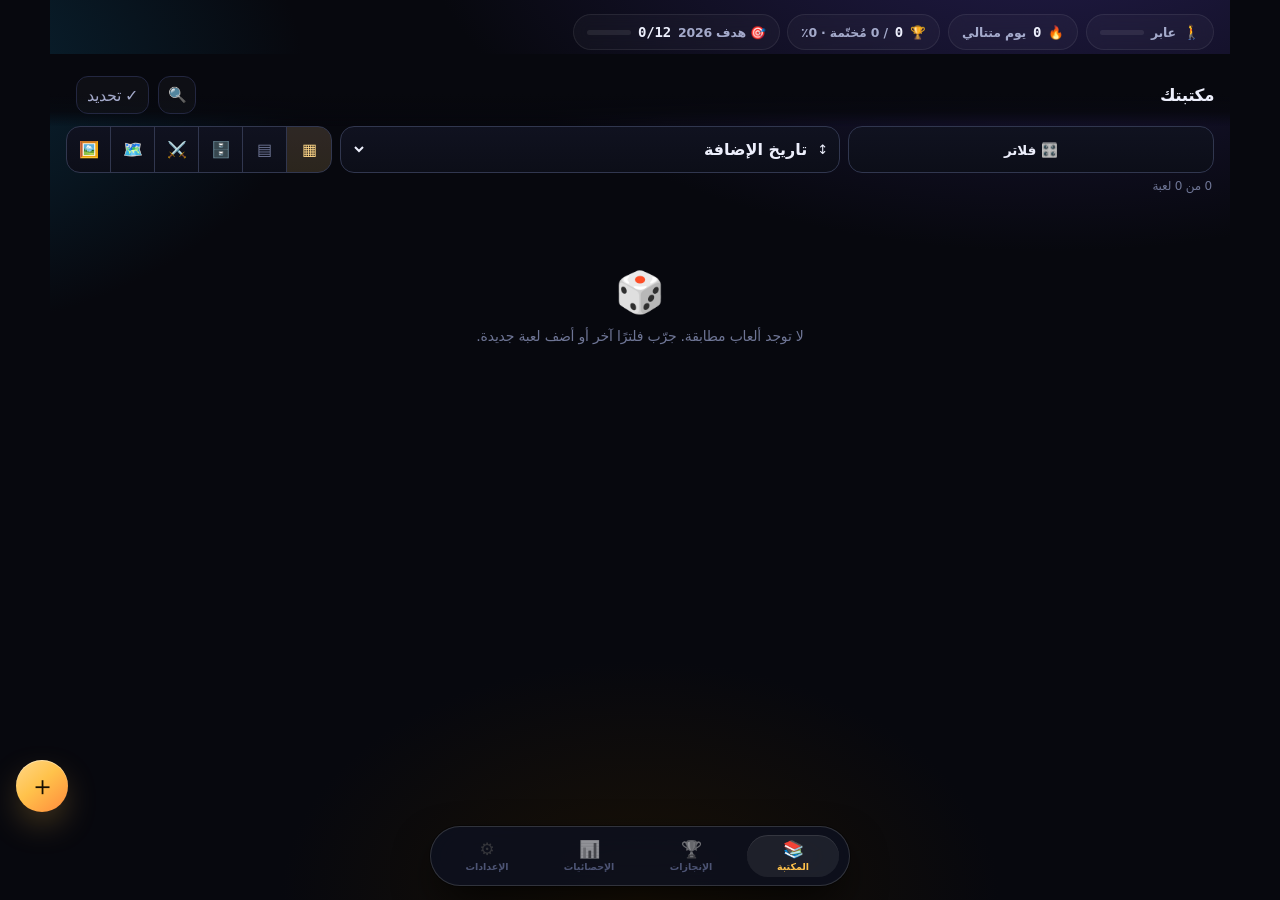
==== commit 4251e86b: "Bundle React instead of fetching it from a CDN The APK opened to a black screen. index.html pulled R" ====
--- a/index.html
+++ b/index.html
@@ -11,8 +11,8 @@
 <meta name="apple-mobile-web-app-capable" content="yes">
 <meta name="apple-mobile-web-app-status-bar-style" content="black-translucent">
 <meta name="apple-mobile-web-app-title" content="مكتبتي">
-<script src="https://cdnjs.cloudflare.com/ajax/libs/react/18.3.1/umd/react.production.min.js"></script>
-<script src="https://cdnjs.cloudflare.com/ajax/libs/react-dom/18.3.1/umd/react-dom.production.min.js"></script>
+<script src="vendor/react.production.min.js"></script>
+<script src="vendor/react-dom.production.min.js"></script>
 <script src="games_db.js"></script>
 <style>html,body,#root{height:100%;margin:0;background:#07080e;}::-webkit-scrollbar{width:10px;height:10px}::-webkit-scrollbar-track{background:#0a0c14}::-webkit-scrollbar-thumb{background:#2a2f47;border-radius:9px;border:2px solid #0a0c14}::-webkit-scrollbar-thumb:hover{background:#3d4463}
     .card-sel-mode { cursor: pointer; transition: 0.2s; }
@@ -3040,64 +3040,17 @@
   } catch (e) {}
 }
 
-/* ---------- تذكير العدّاد عبر Web Push ----------
-   الطريق الوحيد المضمون لإشعار والتطبيق مغلق كليًا. `showTrigger` (جدولة
-   إشعار محلي لوقت مستقبلي) لم تُشحن في أي متصفح، وسلسلة `setTimeout` داخل
-   الـSW تموت حين يُنهي النظام العامل الخامل — ولهذا يُنسى العدّاد شغّالًا.
-
-   ⚠️ **لا تُرسل بيانات لعب إلى الخادم.** المرسَل: عنوان اشتراك الدفع ووقت
-   الاستحقاق. والدفعة تصل بلا حمولة، و`sw.js` يركّب نصّ الإشعار من IndexedDB
-   محليًا. عطّل الخادم أو احذفه ولن تخسر إلا التنبيه.
-
-   ⚠️ اختياري بالكامل: بلا عنوان خادم محفوظ لا يُطلب إذن ولا يُرسل شيء. */
-const VAPID_PUBLIC = "BDRTsHUoZOVC27WwNMDwLF4NJv93yIIozjW0aruTgFu79A7YARQFnMldBTWAbGw63lcF8mzxAnJG6STMj-74ZpM";
-const KEY_PUSHURL = "gamelib:pushurl";
-let pushUrlCache = null;
-const pushBase = async () => {
-  if (pushUrlCache !== null) return pushUrlCache;
-  try { pushUrlCache = (await sget(KEY_PUSHURL)) || ""; } catch (e) { pushUrlCache = ""; }
-  return pushUrlCache;
-};
-const setPushBase = async u => { pushUrlCache = String(u || "").replace(/[/]+$/, ""); await sset(KEY_PUSHURL, pushUrlCache); };
-const urlB64ToU8 = b64 => {
-  const pad = "=".repeat((4 - b64.length % 4) % 4);
-  const raw = atob((b64 + pad).replace(/-/g, "+").replace(/_/g, "/"));
-  return Uint8Array.from(raw, c => c.charCodeAt(0));
-};
-/* يرجع الاشتراك الحالي أو ينشئه. يتطلّب إذن الإشعارات — ولا يطلبه إلا بنداء صريح. */
-async function pushSubscribe() {
-  const reg = await navigator.serviceWorker.ready;
-  let sub = await reg.pushManager.getSubscription();
-  if (sub) return sub;
-  if (Notification.permission !== "granted") {
-    const r = await Notification.requestPermission();
-    if (r !== "granted") throw new Error("denied");
-  }
-  return reg.pushManager.subscribe({ userVisibleOnly: true, applicationServerKey: urlB64ToU8(VAPID_PUBLIC) });
-}
-async function pushSchedule(timer) {
-  const base = await pushBase();
-  if (!base || !timer || !timer.running || !timer.startedAt) return;
-  const reg = await navigator.serviceWorker.getRegistration();
-  const sub = reg && await reg.pushManager.getSubscription();
-  if (!sub) return;                                   // لم يُفعّل — لا نُزعج بطلب إذن
-  const el = (timer.accMs || 0) + (Date.now() - timer.startedAt);
-  await fetch(base + "/schedule", {
-    method: "POST", headers: { "Content-Type": "application/json" },
-    body: JSON.stringify({ endpoint: sub.endpoint, dueAt: Date.now() + Math.max(60e3, 5 * 60e3 - (el % (5 * 60e3))), every: 5 * 60e3 })
-  }).catch(() => {});
-}
-async function pushCancel() {
-  const base = await pushBase();
-  if (!base) return;
-  const reg = await navigator.serviceWorker.getRegistration();
-  const sub = reg && await reg.pushManager.getSubscription();
-  if (!sub) return;
-  await fetch(base + "/cancel", {
-    method: "POST", headers: { "Content-Type": "application/json" },
-    body: JSON.stringify({ endpoint: sub.endpoint })
-  }).catch(() => {});
-}
+/* ---------- جسر أندرويد ----------
+   نفس الملف يعمل في المتصفح وداخل تطبيق أندرويد. الفرق الوحيد أن الغلاف
+   الأصلي يحقن كائن `Android`، وعندها يجدول النظام تذكيرًا حقيقيًا يصل
+   والتطبيق مغلق تمامًا — وهو ما عجز عنه الويب بلا خادم.
+   بلا الغلاف تبقى كل الاستدعاءات صامتة، فلا تتفرّع النسختان. */
+/* الكشف عند الاستدعاء لا عند التحميل: الغلاف يحقن الكائن قبل تحميل الصفحة،
+   لكن الالتقاط وقت التحميل يجعل السلوك غير قابل للاختبار ويكسره أي ترتيب حقن
+   مختلف. دالةٌ تُسأل كل مرة أرخص وأمتن. */
+const andBridge = () => (typeof window !== "undefined" && window.Android && window.Android.available) ? window.Android : null;
+const isAndroidApp = () => !!andBridge();
+const andSafe = (fn, dflt) => { try { const A = andBridge(); return A ? fn(A) : dflt; } catch (e) { return dflt; } };
 
 function swTimerSync(timer) {
   try {
@@ -3107,13 +3060,13 @@
     else
       navigator.serviceWorker.controller.postMessage({ type: "timer-stop" });
   } catch (e) {}
-  /* الجدولة على الخادم تتبع نفس نقطة الاختناق: كل مسار يغيّر العدّاد يمرّ
-     بـswTimerSync، فلا يمكن أن يبدأ عدّاد بلا تذكير ولا أن يتوقّف بلا إلغاء
-     (الأثر يتبع الحالة — خطأ ١٣). */
-  try {
-    if (timer && timer.running && timer.startedAt) pushSchedule(timer);
-    else pushCancel();
-  } catch (e) {}
+  /* التذكير الأصلي يتبع نفس نقطة الاختناق: كل مسار يغيّر العدّاد يمرّ بها،
+     فلا يبدأ عدّاد بلا تذكير ولا يتوقّف بلا إلغاء (خطأ ١٣). */
+  andSafe(A => {
+    if (timer && timer.running && timer.startedAt)
+      A.startTimerReminder(String(timer.name || "اللعبة"), String(timer.startedAt), Number(A.getSetting("n_every", 5)) || 5);
+    else A.stopTimerReminder();
+  });
 }
 
 
@@ -7204,18 +7157,22 @@
   ttbBulk,
   onBulkTtb
 }) {
-  const [pushUrl, setPushUrl] = useState("");
-  const [pushState, setPushState] = useState("idle");   // idle|working|on|error
-  const [pushMsg, setPushMsg] = useState("");
-  useEffect(() => { (async () => {
-    try { setPushUrl((await sget(KEY_PUSHURL)) || ""); } catch (e) {}
-    try {
-      const reg = await navigator.serviceWorker.getRegistration();
-      const sub = reg && await reg.pushManager.getSubscription();
-      if (sub) setPushState("on");
-    } catch (e) {}
-  })(); }, []);
-  const mrgAskInit = null;
+  /* إعدادات التنبيه تعيش في التخزين الأصلي لا في IndexedDB: المنبّه يوقظ
+     التطبيق بلا WebView، فلا سبيل لقراءتها من هناك وقت الإشعار. */
+  const [nOn, setNOn] = useState(true);
+  const [nEvery, setNEvery] = useState(5);
+  const [nVib, setNVib] = useState(true);
+  const [nPat, setNPat] = useState(1);
+  const [nSticky, setNSticky] = useState(false);
+  const [nExact, setNExact] = useState(true);
+  useEffect(() => { andSafe(A => {
+    setNOn(A.getFlag("n_timer", true));
+    setNEvery(A.getSetting("n_every", 5));
+    setNVib(A.getFlag("n_vibrate", true));
+    setNPat(A.getSetting("n_pattern", 1));
+    setNSticky(A.getFlag("n_sticky", false));
+    setNExact(A.canScheduleExact());
+  }); }, []);
   const [mrgAsk, setMrgAsk] = useState(null);
   const [mrgBusy, setMrgBusy] = useState(false);
   const [mrgMsg, setMrgMsg] = useState("");
@@ -7638,51 +7595,47 @@
     style: { width: Math.round(ttbBulk.i / Math.max(1, ttbBulk.total) * 100) + "%" }
   })), ttbBulk.state === "done" && /*#__PURE__*/React.createElement("div", {
     className: "auto-msg done"
-  }, ttbBulk.total ? "وُجد وقت التختيم لـ " + ttbBulk.ok + " من " + ttbBulk.total + " لعبة ✓" : "كل الألعاب محدّد لها وقت تختيم بالفعل ✓")), /*#__PURE__*/React.createElement("div", {
+  }, ttbBulk.total ? "وُجد وقت التختيم لـ " + ttbBulk.ok + " من " + ttbBulk.total + " لعبة ✓" : "كل الألعاب محدّد لها وقت تختيم بالفعل ✓")), isAndroidApp() && /*#__PURE__*/React.createElement("div", {
     className: "bk-card"
   }, /*#__PURE__*/React.createElement("div", {
     className: "bk-title"
-  }, "🔔 تنبيه العدّاد والتطبيق مغلق"), /*#__PURE__*/React.createElement("p", {
+  }, "🔔 التنبيهات والاهتزاز"), /*#__PURE__*/React.createElement("p", {
     className: "bk-desc"
-  }, "تنسى العدّاد شغّالًا فتُسجَّل ساعات لم تلعبها. لا يمكن لأي تطبيق ويب أن يوقظ نفسه وهو مغلق — الطريق الوحيد دفعة Web Push من خادم. ",
-    /*#__PURE__*/React.createElement("b", null, "بيانات ألعابك لا تغادر جهازك"),
-    " — المُرسَل عنوان اشتراك الدفع ووقت التذكير فقط، ونصّ الإشعار يُركَّب على جهازك."),
-  /*#__PURE__*/React.createElement("label", { className: "field" },
-    /*#__PURE__*/React.createElement("span", null, "عنوان الخادم (Cloudflare Worker)"),
-    /*#__PURE__*/React.createElement("input", {
-      value: pushUrl, placeholder: "https://gamelib-timer-push.<اسمك>.workers.dev",
-      onChange: e => setPushUrl(e.target.value)
-    })),
+  }, "تذكير عدّاد اللعب يعمل على مستوى النظام — يصلك ", /*#__PURE__*/React.createElement("b", null, "والتطبيق مغلق تمامًا"), " وبلا أي خادم."),
+  !nExact && /*#__PURE__*/React.createElement("div", { className: "auto-msg error" },
+    "⚠️ إذن «المنبّهات الدقيقة» غير ممنوح — سيتأخّر التذكير إلى نافذة صيانة النظام. ",
+    /*#__PURE__*/React.createElement("button", { className: "btn ghost", style: { marginTop: 6 },
+      onClick: () => andSafe(A => A.openExactAlarmSettings()) }, "افتح الإعداد")),
+  /*#__PURE__*/React.createElement("label", { className: "check" },
+    /*#__PURE__*/React.createElement("input", { type: "checkbox", checked: nOn,
+      onChange: e => { const v = e.target.checked; setNOn(v); andSafe(A => A.setFlag("n_timer", v)); } }),
+    /*#__PURE__*/React.createElement("span", null, "⏱️ ", /*#__PURE__*/React.createElement("b", null, "تذكير العدّاد"), " — ينبّهك إذا بقي شغّالًا بعد أن تخلّص")),
+  /*#__PURE__*/React.createElement("div", { className: "seg-label" }, "كل كم دقيقة؟"),
+  /*#__PURE__*/React.createElement("div", { className: "seg" }, [3, 5, 10, 15, 30].map(v => /*#__PURE__*/React.createElement("button", {
+    key: v, className: nEvery === v ? "on" : "",
+    onClick: () => { setNEvery(v); andSafe(A => A.setSetting("n_every", v)); }
+  }, v + " د"))),
+  /*#__PURE__*/React.createElement("label", { className: "check" },
+    /*#__PURE__*/React.createElement("input", { type: "checkbox", checked: nVib,
+      onChange: e => { const v = e.target.checked; setNVib(v); andSafe(A => A.setFlag("n_vibrate", v)); } }),
+    /*#__PURE__*/React.createElement("span", null, "📳 ", /*#__PURE__*/React.createElement("b", null, "الاهتزاز"))),
+  nVib && /*#__PURE__*/React.createElement("div", { className: "seg-label" }, "نمط الاهتزاز"),
+  nVib && /*#__PURE__*/React.createElement("div", { className: "seg" }, [[0, "خفيف"], [1, "متوسط"], [2, "قوي"]].map(([v, l]) => /*#__PURE__*/React.createElement("button", {
+    key: v, className: nPat === v ? "on" : "",
+    onClick: () => { setNPat(v); andSafe(A => { A.setSetting("n_pattern", v); A.testVibrate(v); }); }
+  }, l))),
+  nVib && /*#__PURE__*/React.createElement("div", { className: "bk-desc" }, "اضغط النمط لتجرّبه فورًا."),
+  /*#__PURE__*/React.createElement("label", { className: "check" },
+    /*#__PURE__*/React.createElement("input", { type: "checkbox", checked: nSticky,
+      onChange: e => { const v = e.target.checked; setNSticky(v); andSafe(A => A.setFlag("n_sticky", v)); } }),
+    /*#__PURE__*/React.createElement("span", null, "📌 ", /*#__PURE__*/React.createElement("b", null, "إشعار لا يُمسح بالسحب"), " — يبقى حتى توقف العدّاد")),
   /*#__PURE__*/React.createElement("div", { className: "bk-actions" },
-    /*#__PURE__*/React.createElement("button", {
-      className: "btn primary", disabled: pushState === "working" || !pushUrl.trim(),
-      onClick: async () => {
-        setPushState("working"); setPushMsg("");
-        try {
-          await setPushBase(pushUrl.trim());
-          const r = await fetch(pushUrl.trim().replace(/[/]+$/, "") + "/health");
-          if (!r.ok) throw new Error("خادم لا يستجيب");
-          await pushSubscribe();
-          setPushState("on"); setPushMsg("مُفعَّل ✓ — جرّب: شغّل العدّاد وأغلق التطبيق تمامًا، يصلك تنبيه خلال 5 دقائق.");
-        } catch (e) {
-          setPushState("error");
-          setPushMsg(e && e.message === "denied" ? "رفضتَ إذن الإشعارات — فعّله من إعدادات المتصفح لهذا الموقع." : "تعذّر التفعيل: " + (e && e.message || "خطأ"));
-        }
-      }
-    }, pushState === "on" ? "✅ مُفعَّل — أعد التفعيل" : "🔔 فعّل التنبيه"),
-    pushState === "on" && /*#__PURE__*/React.createElement("button", {
-      className: "btn ghost",
-      onClick: async () => {
-        try {
-          await pushCancel();
-          const reg = await navigator.serviceWorker.getRegistration();
-          const sub = reg && await reg.pushManager.getSubscription();
-          if (sub) await sub.unsubscribe();
-          setPushState("idle"); setPushMsg("أُوقف التنبيه، وحُذف اشتراكك من الخادم.");
-        } catch (e) { setPushMsg("تعذّر الإيقاف"); }
-      }
-    }, "🚫 أوقف")),
-  pushMsg && /*#__PURE__*/React.createElement("div", { className: "auto-msg " + (pushState === "error" ? "error" : "done") }, pushMsg)),
+    /*#__PURE__*/React.createElement("button", { className: "btn ghost",
+      onClick: () => andSafe(A => A.openNotificationSettings()) },
+      "⚙️ إعدادات الإشعارات في النظام (الصوت، الأهمية، شاشة القفل)")),
+  /*#__PURE__*/React.createElement("p", { className: "bk-desc" },
+    "الصوت ونغمة التنبيه وإظهاره على شاشة القفل يضبطها أندرويد نفسه لكل قناة — ",
+    "وهذا مقصود: إعداداتٌ واحدة في مكان واحد بدل نسختين تتعارضان.")),
   /*#__PURE__*/React.createElement("div", { className: "bk-card" }, /*#__PURE__*/React.createElement("div", { className: "bk-title" },
     "🔗 دمج نسختين لنفس اللعبة"), /*#__PURE__*/React.createElement("p", {
     className: "bk-desc"
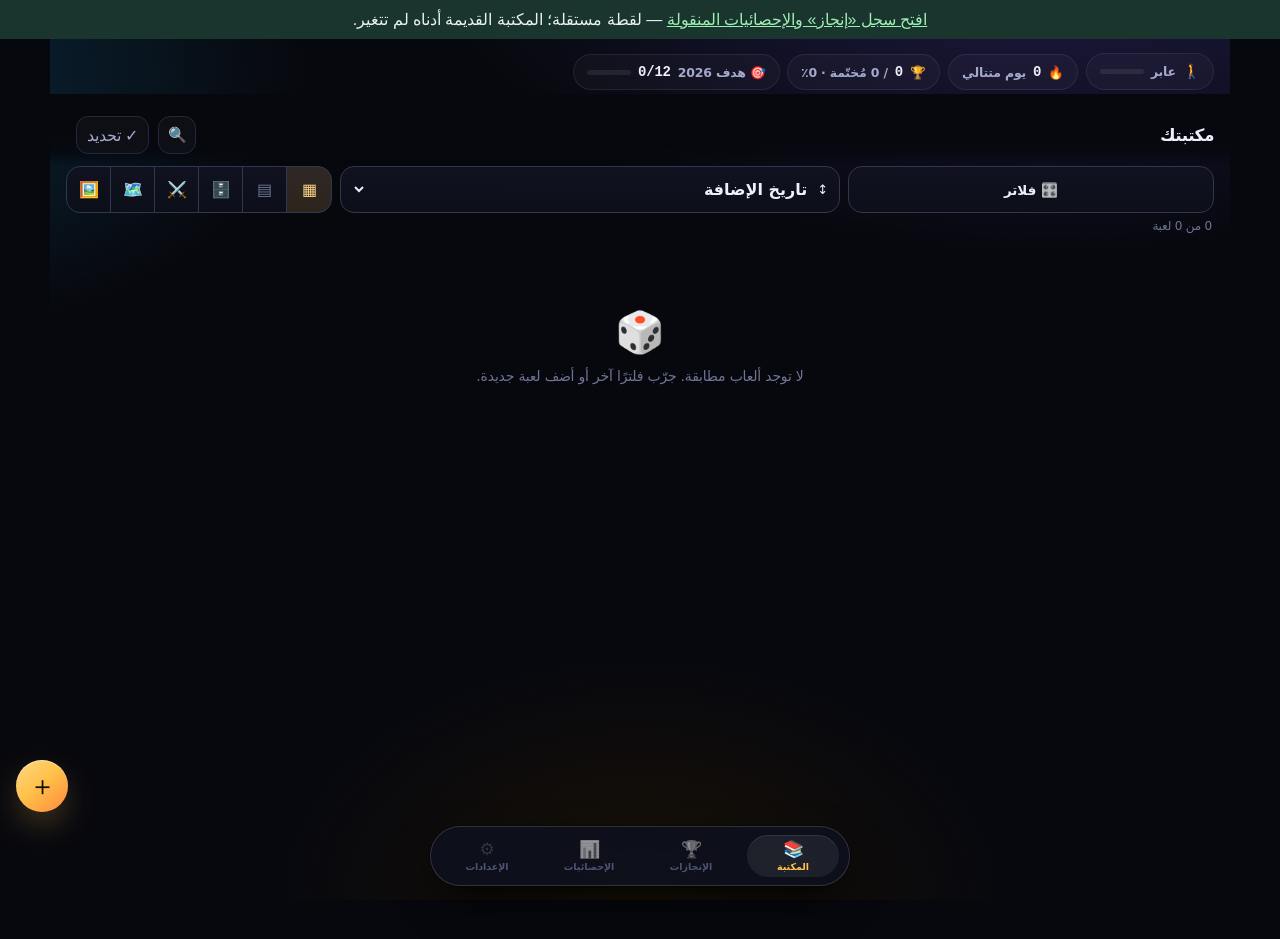
==== commit 104dbf8c: "Add encrypted offline Injaz snapshot viewer and safe Pages packaging Read-only snapshot phase. No pe" ====
--- a/index.html
+++ b/index.html
@@ -6,7 +6,7 @@
 <title>مكتبتي الجيمرية</title>
 <link rel="manifest" href="manifest.json">
 <link rel="icon" href="icon.svg" type="image/svg+xml">
-<link rel="apple-touch-icon" href="icon.svg">
+<link rel="apple-touch-icon" href="icon-192.png">
 <meta name="theme-color" content="#0b0d17">
 <meta name="apple-mobile-web-app-capable" content="yes">
 <meta name="apple-mobile-web-app-status-bar-style" content="black-translucent">
@@ -24,6 +24,7 @@
 
 </head>
 <body>
+<aside style="padding:10px 18px;background:#19352e;color:#e9f2ee;text-align:center;font-family:Tahoma,Arial,sans-serif"><a href="records.html" style="color:#9eefb3">افتح سجل «إنجاز» والإحصائيات المنقولة</a> — لقطة مستقلة؛ المكتبة القديمة أدناه لم تتغير.</aside>
 <div id="root"></div>
 <script>
 const {
@@ -329,6 +330,44 @@
   }
   return m;
 })();
+/* ---------- تصحيح أسماء الألعاب من القاعدة المحلية ----------
+   الأسماء تُكتب على عجل: «metal gear solid» بلا أحرف كبيرة، و« ninja gaiden
+   xbox» بمسافة بادئة واسم الجهاز ملحقًا. القاعدة المحلية تحمل الاسم الرسمي.
+
+   ⚠️ **المطابقة داخل منصّة اللعبة وحدها** — وهذا شرط لا تحسين: «Sonic the
+   Hedgehog» على الجينيسيس غيرها على السويتش، والمطابقة عبر المنصّات تُصحّح
+   اسمًا إلى اسم لعبة أخرى (خطأ ٦: المطابقة الجزئية تخلط الأجيال بصمت). */
+const nameKey = n => String(n || "").toLowerCase()
+  .replace(/[‘’“”]/g, "")
+  .replace(/&/g, "and")
+  .replace(/[^a-z0-9]+/g, " ")
+  .trim();
+/* لواحق يكتبها المستخدم للتمييز ولا وجود لها في الاسم الرسمي */
+const NAME_NOISE = /(xbox|ps1|ps2|ps3|psx|gc|gamecube|wii|snes|nes|n64|dc|dreamcast|genesis|switch|pc)/g;
+function nameFix(game) {
+  const raw = String(game && game.name || "");
+  if (!raw.trim()) return null;
+  const list = GAMES_DB_BY_PLATFORM.get(game.platform);
+  if (!list || !list.length) return null;
+  const key = nameKey(raw);
+  const lean = nameKey(raw.toLowerCase().replace(NAME_NOISE, " "));
+  let exact = null, loose = null;
+  for (const r of list) {
+    const k = nameKey(r[0]);
+    if (k === key) { exact = r[0]; break; }
+    if (!loose && lean && k === lean) loose = r[0];
+  }
+  const best = exact || loose;
+  if (!best || best === raw) return null;          // لا اقتراح أو مطابق أصلًا
+  return { id: game.id, from: raw, to: best, platform: game.platform, sure: !!exact };
+}
+/* يرجع كل الاقتراحات: الأكيدة (اختلاف شكلي بحت) أولًا */
+function nameFixes(games) {
+  const out = [];
+  for (const g of (games || [])) { if (isShell(g)) continue; const f = nameFix(g); if (f) out.push(f); }
+  return out.sort((a, b) => (b.sure ? 1 : 0) - (a.sure ? 1 : 0) || a.from.localeCompare(b.from));
+}
+
 function searchLocalGames(platform, query, limit) {
   const list = GAMES_DB_BY_PLATFORM.get(platform);
   if (!list || !list.length) return [];
@@ -1909,8 +1948,8 @@
   }
   return Math.round(xp);
 }
-function seasonInfo(games) {
-  const now = new Date(), q = Math.floor(now.getMonth() / 3), y = now.getFullYear();
+function seasonInfo(games, now = new Date()) {
+  const q = Math.floor(now.getMonth() / 3), y = now.getFullYear();
   const start = new Date(y, q * 3, 1), end = new Date(y, q * 3 + 3, 1);
   const pool = SEASON_CHARS.filter(([re]) => (games || []).some(g => re.test(g.name)));
   const list = pool.length ? pool : SEASON_CHARS;
@@ -2997,7 +3036,11 @@
 
 function registerPWA() {
   // رابط الـmanifest موجود في <head> أصلًا (manifest.json) — لا حاجة لحقنه هنا.
-  if ("serviceWorker" in navigator) {
+  /* ⚠️ لا Service Worker داخل تطبيق أندرويد. وظيفته هناك منعدمة — الأصول
+     في الـAPK أصلًا ولا شبكة تُخزَّن — لكنه يعترض **كل** طلب ويمرّره عبر
+     جافاسكربت، وذلك بطءٌ محض على ملفات محلية. والتذكير صار للنظام لا له.
+     (كان التطبيق بطيئًا لهذا السبب.) */
+  if ("serviceWorker" in navigator && !isAndroidApp()) {
     /* تبديل المتحكّم يعني أن النسخة الجديدة تولّت — نعيد التحميل مرة واحدة */
     let reloaded = false;
     navigator.serviceWorker.addEventListener("controllerchange", function () {
@@ -3050,23 +3093,32 @@
    مختلف. دالةٌ تُسأل كل مرة أرخص وأمتن. */
 const andBridge = () => (typeof window !== "undefined" && window.Android && window.Android.available) ? window.Android : null;
 const isAndroidApp = () => !!andBridge();
+/* الغلاف الأصلي يبلّغ نتيجة الحفظ عبر هذه الدالة — Toast النظام يختفي خلف
+   الواجهة في ملء الشاشة، فالرسالة داخل الصفحة أوضح. */
+if (typeof window !== "undefined") window.__androidToast = function (m) {
+  try { window.dispatchEvent(new CustomEvent("android-toast", { detail: String(m) })); } catch (e) {}
+};
 const andSafe = (fn, dflt) => { try { const A = andBridge(); return A ? fn(A) : dflt; } catch (e) { return dflt; } };
 
 function swTimerSync(timer) {
-  try {
-    if (!navigator.serviceWorker || !navigator.serviceWorker.controller) return;
-    if (timer && timer.running && timer.startedAt)
-      navigator.serviceWorker.controller.postMessage({ type: "timer-start", startedAt: timer.startedAt, accMs: timer.accMs || 0, name: timer.name });
-    else
-      navigator.serviceWorker.controller.postMessage({ type: "timer-stop" });
-  } catch (e) {}
-  /* التذكير الأصلي يتبع نفس نقطة الاختناق: كل مسار يغيّر العدّاد يمرّ بها،
-     فلا يبدأ عدّاد بلا تذكير ولا يتوقّف بلا إلغاء (خطأ ١٣). */
+  const running = !!(timer && timer.running && timer.startedAt);
+  /* ⚠️ التذكير الأصلي **أولًا**. كان بعد كتلة الـSW التي تبدأ بـ`return`
+     عند غياب المتحكّم — و`return` داخل `try` يخرج من الدالة كلها. ولمّا
+     عُطِّل الـSW داخل تطبيق أندرويد اختفى المتحكّم، فصار كل نداء يخرج قبل
+     أن يجدول شيئًا: العدّاد يعمل والتذكير لا يُضبط أبدًا، بلا خطأ ولا أثر. */
   andSafe(A => {
-    if (timer && timer.running && timer.startedAt)
-      A.startTimerReminder(String(timer.name || "اللعبة"), String(timer.startedAt), Number(A.getSetting("n_every", 5)) || 5);
+    if (running) A.startTimerReminder(String(timer.name || "اللعبة"), String(timer.startedAt), Number(A.getSetting("n_every", 5)) || 5);
     else A.stopTimerReminder();
   });
+  /* الـSW للويب وحده. لا `return` هنا — أي حارس يجب أن يلفّ ما يخصّه لا أن
+     يقطع بقية الدالة. */
+  try {
+    const c = navigator.serviceWorker && navigator.serviceWorker.controller;
+    if (c) {
+      if (running) c.postMessage({ type: "timer-start", startedAt: timer.startedAt, accMs: timer.accMs || 0, name: timer.name || "اللعبة" });
+      else c.postMessage({ type: "timer-stop" });
+    }
+  } catch (e) {}
 }
 
 
@@ -7142,6 +7194,7 @@
   ach,
   onRestore,
   onMerge,
+  onFixNames,
   onRecompress,
   rawgKey,
   onSaveRawgKey,
@@ -7164,15 +7217,28 @@
   const [nVib, setNVib] = useState(true);
   const [nPat, setNPat] = useState(1);
   const [nSticky, setNSticky] = useState(false);
+  const [nSound, setNSound] = useState(true);
   const [nExact, setNExact] = useState(true);
+  const [nAllowed, setNAllowed] = useState(true);
+  const [nTest, setNTest] = useState("");
+  useEffect(() => {
+    const h = e => setNTest(String(e.detail || ""));
+    window.addEventListener("android-toast", h);
+    return () => window.removeEventListener("android-toast", h);
+  }, []);
   useEffect(() => { andSafe(A => {
     setNOn(A.getFlag("n_timer", true));
     setNEvery(A.getSetting("n_every", 5));
     setNVib(A.getFlag("n_vibrate", true));
     setNPat(A.getSetting("n_pattern", 1));
     setNSticky(A.getFlag("n_sticky", false));
+    setNSound(A.getFlag("n_sound", true));
     setNExact(A.canScheduleExact());
+    setNAllowed(A.notifAllowed());
   }); }, []);
+  const [nfSel, setNfSel] = useState(null);   // null = لم يُفتح بعد
+  const [nfMsg, setNfMsg] = useState("");
+  const nameSuggestions = useMemo(() => nameFixes(games), [games]);
   const [mrgAsk, setMrgAsk] = useState(null);
   const [mrgBusy, setMrgBusy] = useState(false);
   const [mrgMsg, setMrgMsg] = useState("");
@@ -7211,15 +7277,34 @@
   const json = useMemo(() => JSON.stringify(backupObj), [backupObj]);
   const coverCount = Object.keys(covers).length;
   const download = () => {
+    const d = localDay(new Date());
+    const fname = "game-library-backup-" + d + ".json";
+    /* داخل تطبيق أندرويد: WebView لا ينزّل blob ولا يتبع <a download>،
+       فكان الزر لا يفعل شيئًا. نمرّر البيانات على دفعات للجسر ثم يختار
+       المستخدم مكان الحفظ. الدفعات لأن نسخةً بالأغلفة تتجاوز 5MB. */
+    if (isAndroidApp()) {
+      try {
+        const A = andBridge();
+        if (!A.exportBegin()) throw new Error("تعذّر فتح ملف مؤقّت");
+        const STEP = 256 * 1024;
+        for (let i = 0; i < json.length; i += STEP) {
+          if (!A.exportChunk(json.slice(i, i + STEP))) throw new Error("تعذّرت الكتابة");
+        }
+        A.exportEnd(fname);
+        setMsg({ ok: true, text: "اختر مكان الحفظ…" });
+      } catch (e) {
+        setMsg({ ok: false, text: "تعذّر التصدير: " + (e && e.message || "خطأ") });
+      }
+      return;
+    }
     try {
       const blob = new Blob([json], {
         type: "application/json"
       });
       const url = URL.createObjectURL(blob);
       const a = document.createElement("a");
-      const d = localDay(new Date());
       a.href = url;
-      a.download = "game-library-backup-" + d + ".json";
+      a.download = fname;
       document.body.appendChild(a);
       a.click();
       setTimeout(() => {
@@ -7602,6 +7687,10 @@
   }, "🔔 التنبيهات والاهتزاز"), /*#__PURE__*/React.createElement("p", {
     className: "bk-desc"
   }, "تذكير عدّاد اللعب يعمل على مستوى النظام — يصلك ", /*#__PURE__*/React.createElement("b", null, "والتطبيق مغلق تمامًا"), " وبلا أي خادم."),
+  !nAllowed && /*#__PURE__*/React.createElement("div", { className: "auto-msg error" },
+    "⛔ إشعارات التطبيق موقوفة من النظام — لن يظهر أي تنبيه مهما ضبطت هنا. ",
+    /*#__PURE__*/React.createElement("button", { className: "btn ghost", style: { marginTop: 6 },
+      onClick: () => andSafe(A => A.openNotificationSettings()) }, "افتح الإعداد وفعّلها")),
   !nExact && /*#__PURE__*/React.createElement("div", { className: "auto-msg error" },
     "⚠️ إذن «المنبّهات الدقيقة» غير ممنوح — سيتأخّر التذكير إلى نافذة صيانة النظام. ",
     /*#__PURE__*/React.createElement("button", { className: "btn ghost", style: { marginTop: 6 },
@@ -7615,6 +7704,10 @@
     key: v, className: nEvery === v ? "on" : "",
     onClick: () => { setNEvery(v); andSafe(A => A.setSetting("n_every", v)); }
   }, v + " د"))),
+  /*#__PURE__*/React.createElement("label", { className: "check" },
+    /*#__PURE__*/React.createElement("input", { type: "checkbox", checked: nSound,
+      onChange: e => { const v = e.target.checked; setNSound(v); andSafe(A => A.setFlag("n_sound", v)); } }),
+    /*#__PURE__*/React.createElement("span", null, "🔊 ", /*#__PURE__*/React.createElement("b", null, "صوت التنبيه"))),
   /*#__PURE__*/React.createElement("label", { className: "check" },
     /*#__PURE__*/React.createElement("input", { type: "checkbox", checked: nVib,
       onChange: e => { const v = e.target.checked; setNVib(v); andSafe(A => A.setFlag("n_vibrate", v)); } }),
@@ -7630,12 +7723,51 @@
       onChange: e => { const v = e.target.checked; setNSticky(v); andSafe(A => A.setFlag("n_sticky", v)); } }),
     /*#__PURE__*/React.createElement("span", null, "📌 ", /*#__PURE__*/React.createElement("b", null, "إشعار لا يُمسح بالسحب"), " — يبقى حتى توقف العدّاد")),
   /*#__PURE__*/React.createElement("div", { className: "bk-actions" },
+    /*#__PURE__*/React.createElement("button", {
+      className: "btn primary",
+      onClick: () => { andSafe(A => A.testReminder()); setNTest("سيصلك تنبيه تجريبي خلال ١٠ ثوانٍ. أغلق التطبيق الآن لتتأكّد أنه يصل وهو مغلق."); }
+    }, "🔔 جرّب التنبيه الآن"),
     /*#__PURE__*/React.createElement("button", { className: "btn ghost",
       onClick: () => andSafe(A => A.openNotificationSettings()) },
       "⚙️ إعدادات الإشعارات في النظام (الصوت، الأهمية، شاشة القفل)")),
+  nTest && /*#__PURE__*/React.createElement("div", { className: "auto-msg done" }, nTest),
   /*#__PURE__*/React.createElement("p", { className: "bk-desc" },
     "الصوت ونغمة التنبيه وإظهاره على شاشة القفل يضبطها أندرويد نفسه لكل قناة — ",
     "وهذا مقصود: إعداداتٌ واحدة في مكان واحد بدل نسختين تتعارضان.")),
+  /*#__PURE__*/React.createElement("div", { className: "bk-card" }, /*#__PURE__*/React.createElement("div", { className: "bk-title" },
+    "🔤 تصحيح أسماء الألعاب"), /*#__PURE__*/React.createElement("p", {
+    className: "bk-desc"
+  }, "يقارن أسماءك بقاعدة 12 ألف لعبة ويقترح الاسم الرسمي — أحرفٌ كبيرة ونقطتان ومسافات زائدة. ",
+    /*#__PURE__*/React.createElement("b", null, "داخل منصّة اللعبة وحدها"),
+    " — «Sonic the Hedgehog» على الجينيسيس غيرها على السويتش، والمطابقة عبر الأجهزة تُصحّح اسمًا إلى لعبة أخرى."),
+  nameSuggestions.length === 0
+    ? /*#__PURE__*/React.createElement("div", { className: "auto-msg done" }, "كل الأسماء مطابقة للقاعدة ✓")
+    : /*#__PURE__*/React.createElement(React.Fragment, null,
+        /*#__PURE__*/React.createElement("div", { className: "bk-desc" }, nameSuggestions.length + " اسمًا يمكن تصحيحه:"),
+        /*#__PURE__*/React.createElement("div", { className: "nf-list" }, nameSuggestions.map(f => {
+          const on = !nfSel || nfSel[f.id] !== false;
+          return /*#__PURE__*/React.createElement("label", { key: f.id, className: "nf-row" + (on ? " on" : "") },
+            /*#__PURE__*/React.createElement("input", { type: "checkbox", checked: on,
+              onChange: e => setNfSel(Object.assign({}, nfSel || {}, { [f.id]: e.target.checked })) }),
+            /*#__PURE__*/React.createElement("div", { className: "nf-i" },
+              /*#__PURE__*/React.createElement("s", null, f.from),
+              /*#__PURE__*/React.createElement("b", null, f.to),
+              /*#__PURE__*/React.createElement("small", null, f.platform)));
+        })),
+        /*#__PURE__*/React.createElement("div", { className: "bk-actions" },
+          /*#__PURE__*/React.createElement("button", {
+            className: "btn primary",
+            onClick: async () => {
+              const pick = nameSuggestions.filter(f => !nfSel || nfSel[f.id] !== false);
+              if (!pick.length) { setNfMsg("لم تختر شيئًا"); return; }
+              const n = await onFixNames(pick);
+              setNfMsg("صُحّح " + n + " اسمًا ✓"); setNfSel(null);
+            }
+          }, "✅ صحّح المحدَّد"),
+          /*#__PURE__*/React.createElement("button", { className: "btn ghost",
+            onClick: () => setNfSel(Object.fromEntries(nameSuggestions.map(f => [f.id, false]))) },
+            "إلغاء تحديد الكل"))),
+  nfMsg && /*#__PURE__*/React.createElement("div", { className: "auto-msg done" }, nfMsg)),
   /*#__PURE__*/React.createElement("div", { className: "bk-card" }, /*#__PURE__*/React.createElement("div", { className: "bk-title" },
     "🔗 دمج نسختين لنفس اللعبة"), /*#__PURE__*/React.createElement("p", {
     className: "bk-desc"
@@ -8504,6 +8636,16 @@
     coversRef.current = { ...coversRef.current };
     delete coversRef.current[sourceId];
     return true;
+  }, []);
+  /* تصحيح الأسماء: يطبّق ما اختاره المستخدم فقط. لا تصحيح تلقائي — الاسم
+     هوية اللعبة عنده، وقد يكون كتبه هكذا عمدًا. */
+  const applyNameFixes = useCallback(async list => {
+    if (!list || !list.length) return 0;
+    const m = {}; for (const f of list) m[f.id] = f.to;
+    const next = gamesRef.current.map(g => m[g.id] ? { ...g, name: m[g.id] } : g);
+    setGames(next); gamesRef.current = next;
+    await sset(KEY_GAMES, next);
+    return list.length;
   }, []);
   const setParentOf = async (childId, parentId) => {
     const list = gamesRef.current.map(g => g.id === childId ? { ...g, parentId: parentId || "" } : g);
@@ -9360,6 +9502,7 @@
     ach: ach,
     onRestore: handleRestore,
     onMerge: mergeInto,
+    onFixNames: applyNameFixes,
     onRecompress: recompressCovers,
     rawgKey: rawgKey,
     onSaveRawgKey: saveRawgKey,
@@ -10623,6 +10766,14 @@
 .lockbar:hover{ color:var(--txt-2); border-color:var(--txt-4); }
 /* ===== دمج نسختَي لعبة واحدة (الإعدادات) =====
    حاويات عمودية — لا تستخدم .track هنا (خطأ ٥: هي flex صف وتسحق الأعمدة). */
+/* تصحيح الأسماء */
+.nf-list{ display:flex; flex-direction:column; gap:4px; margin-top:8px; max-height:340px; overflow-y:auto; }
+.nf-row{ display:flex; align-items:flex-start; gap:9px; padding:7px 10px; border:1px solid var(--hair); border-radius:var(--r2); background:var(--e1); cursor:pointer; }
+.nf-row.on{ border-color:rgba(74,222,128,.35); }
+.nf-i{ flex:1; min-width:0; display:flex; flex-direction:column; gap:1px; }
+.nf-i s{ font-size:11px; color:var(--txt-4); }
+.nf-i b{ font-size:12.5px; color:#4ade80; }
+.nf-i small{ font-size:10px; color:var(--txt-4); }
 .mrg-set{ margin-top:10px; padding:10px 12px; border:1px solid var(--hair); border-radius:var(--r2); background:var(--e1); }
 .mrg-name{ font-size:13px; font-weight:800; color:var(--txt-1); margin-bottom:6px; }
 .mrg-row{ display:flex; align-items:center; gap:10px; flex-wrap:wrap; padding:6px 0; border-top:1px solid var(--hair); }
